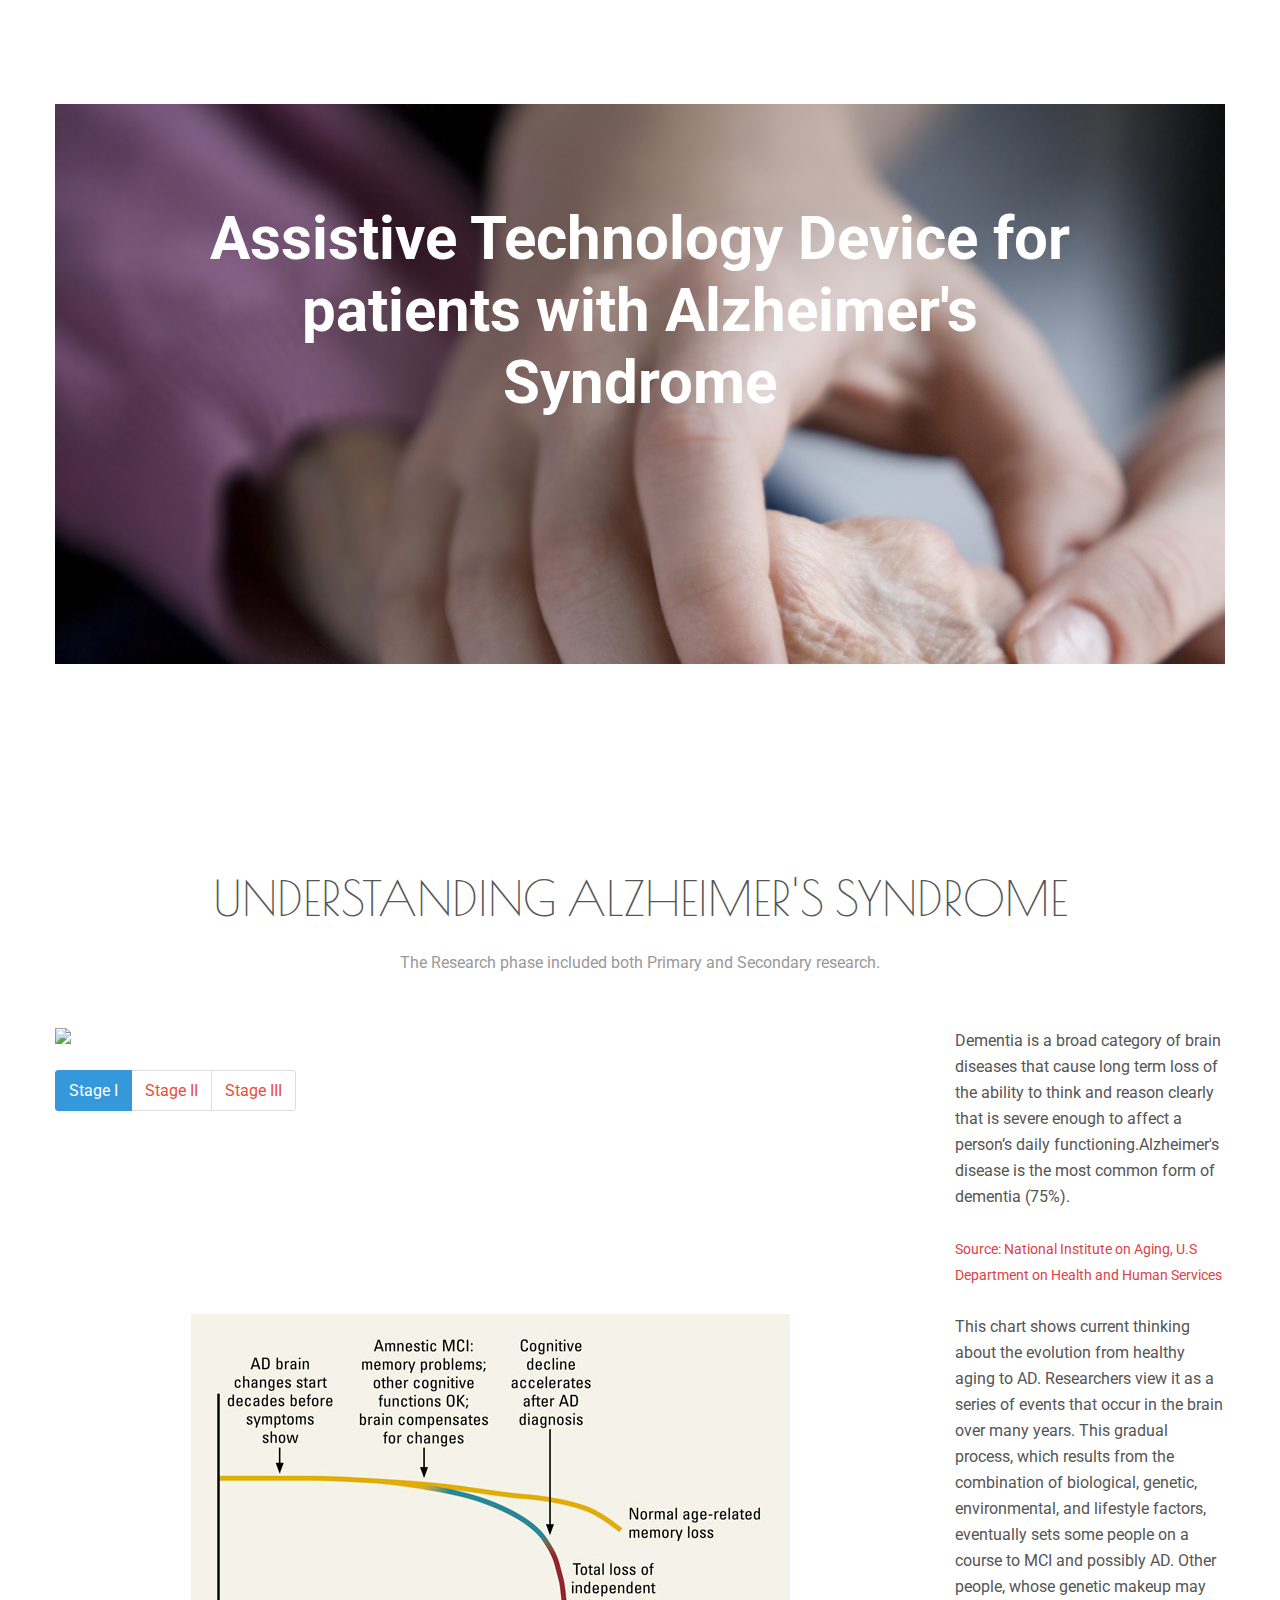
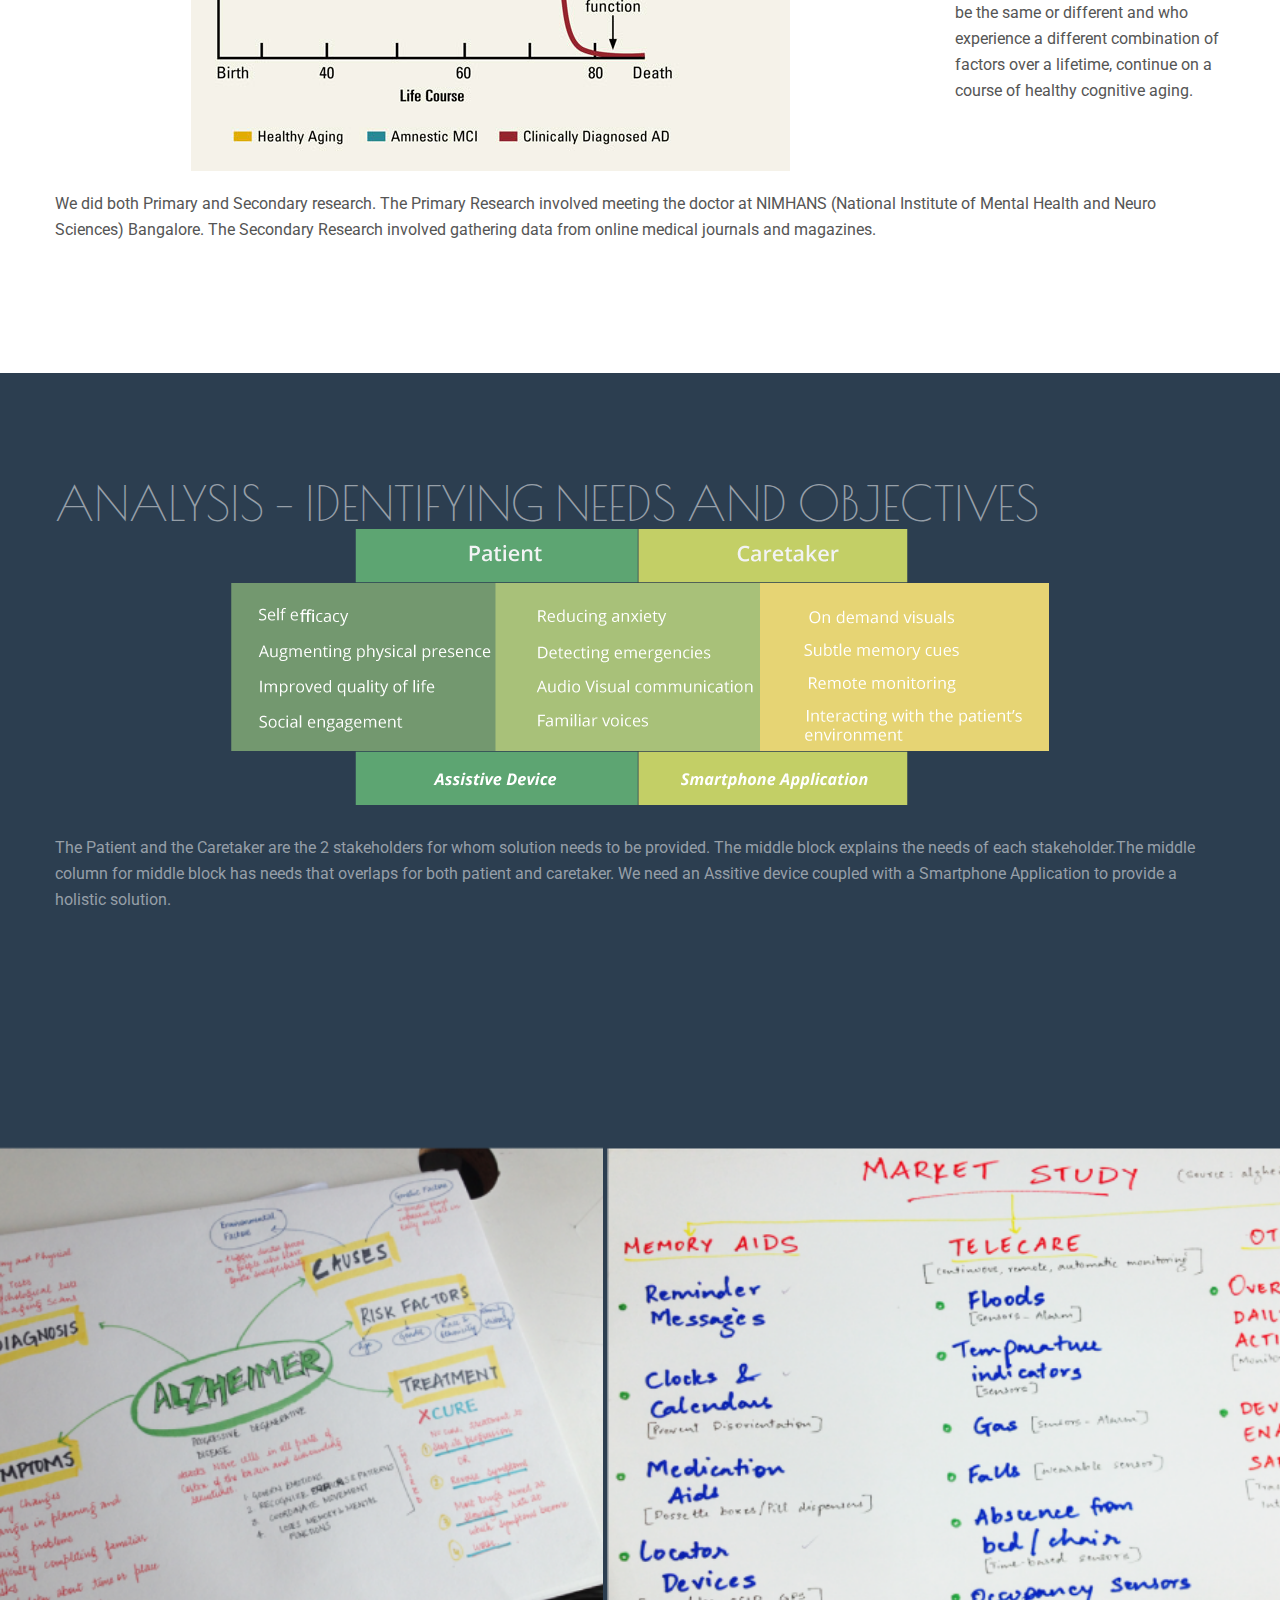
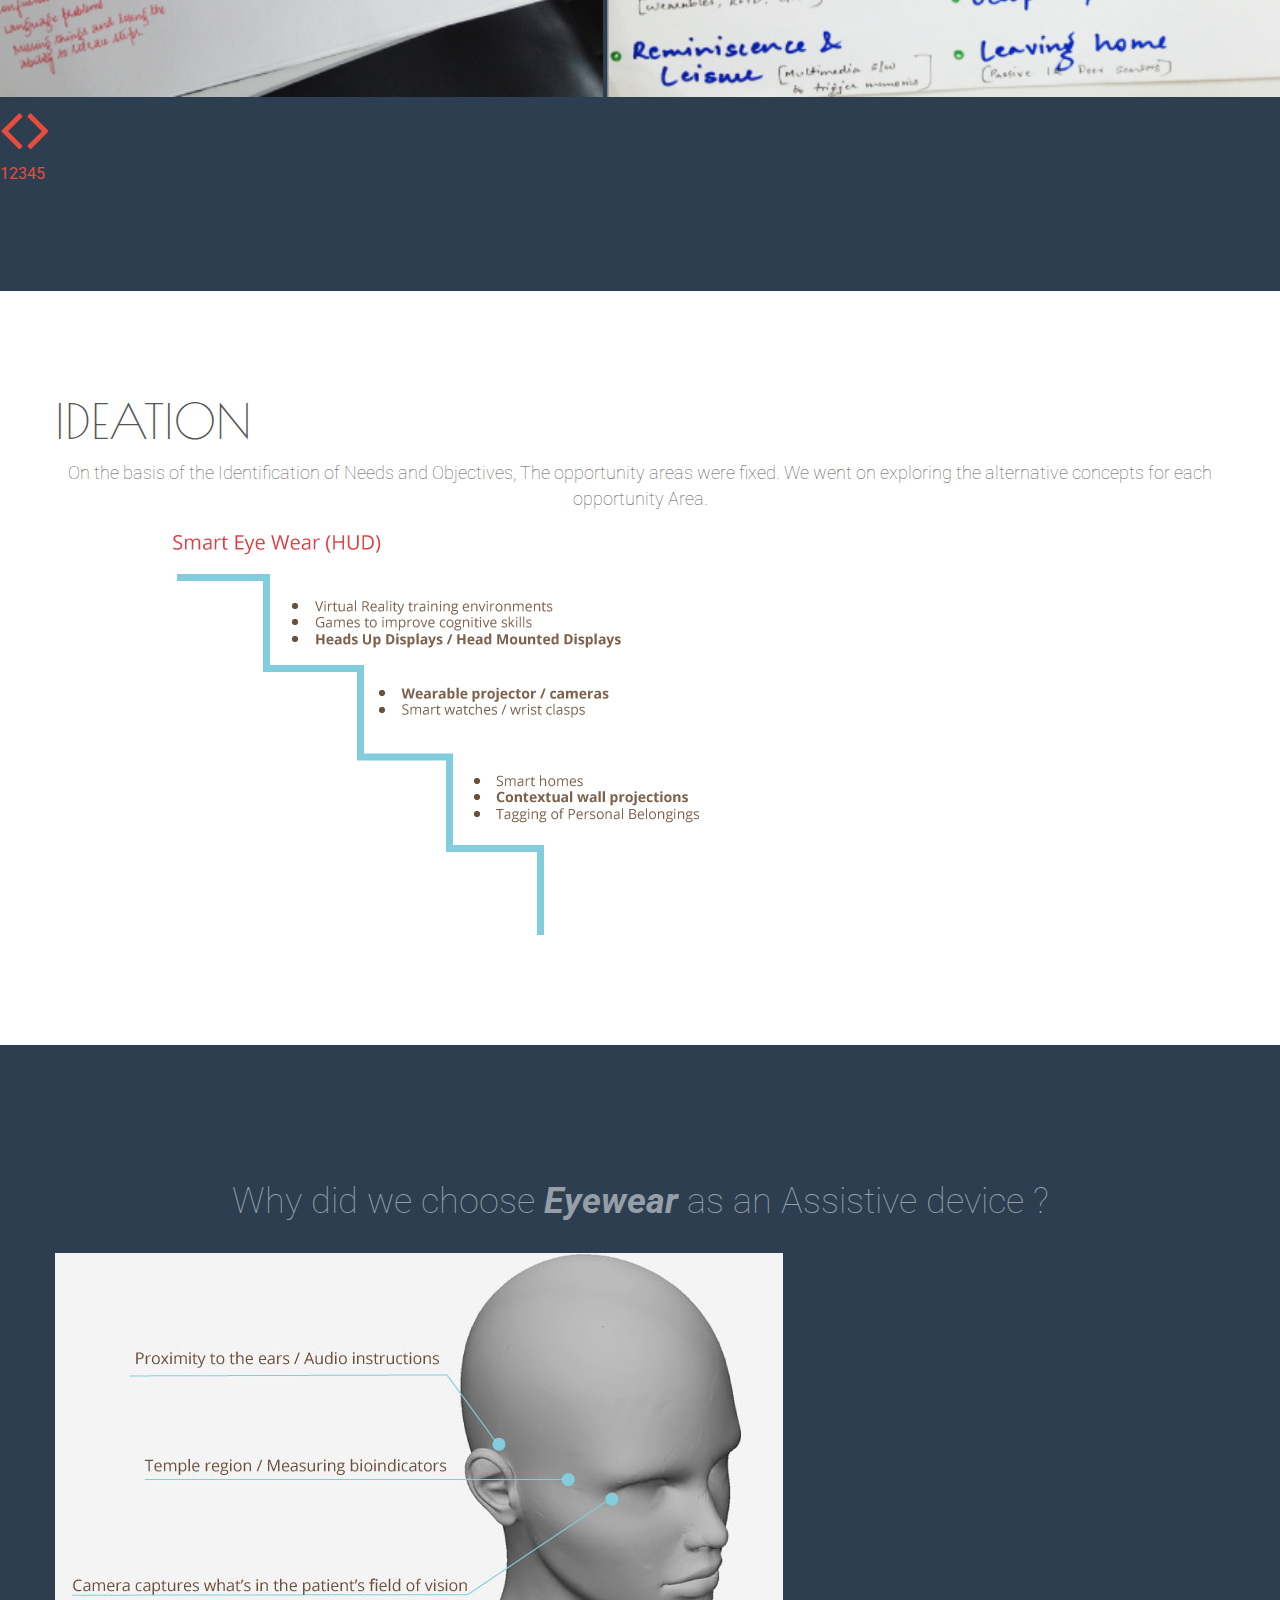
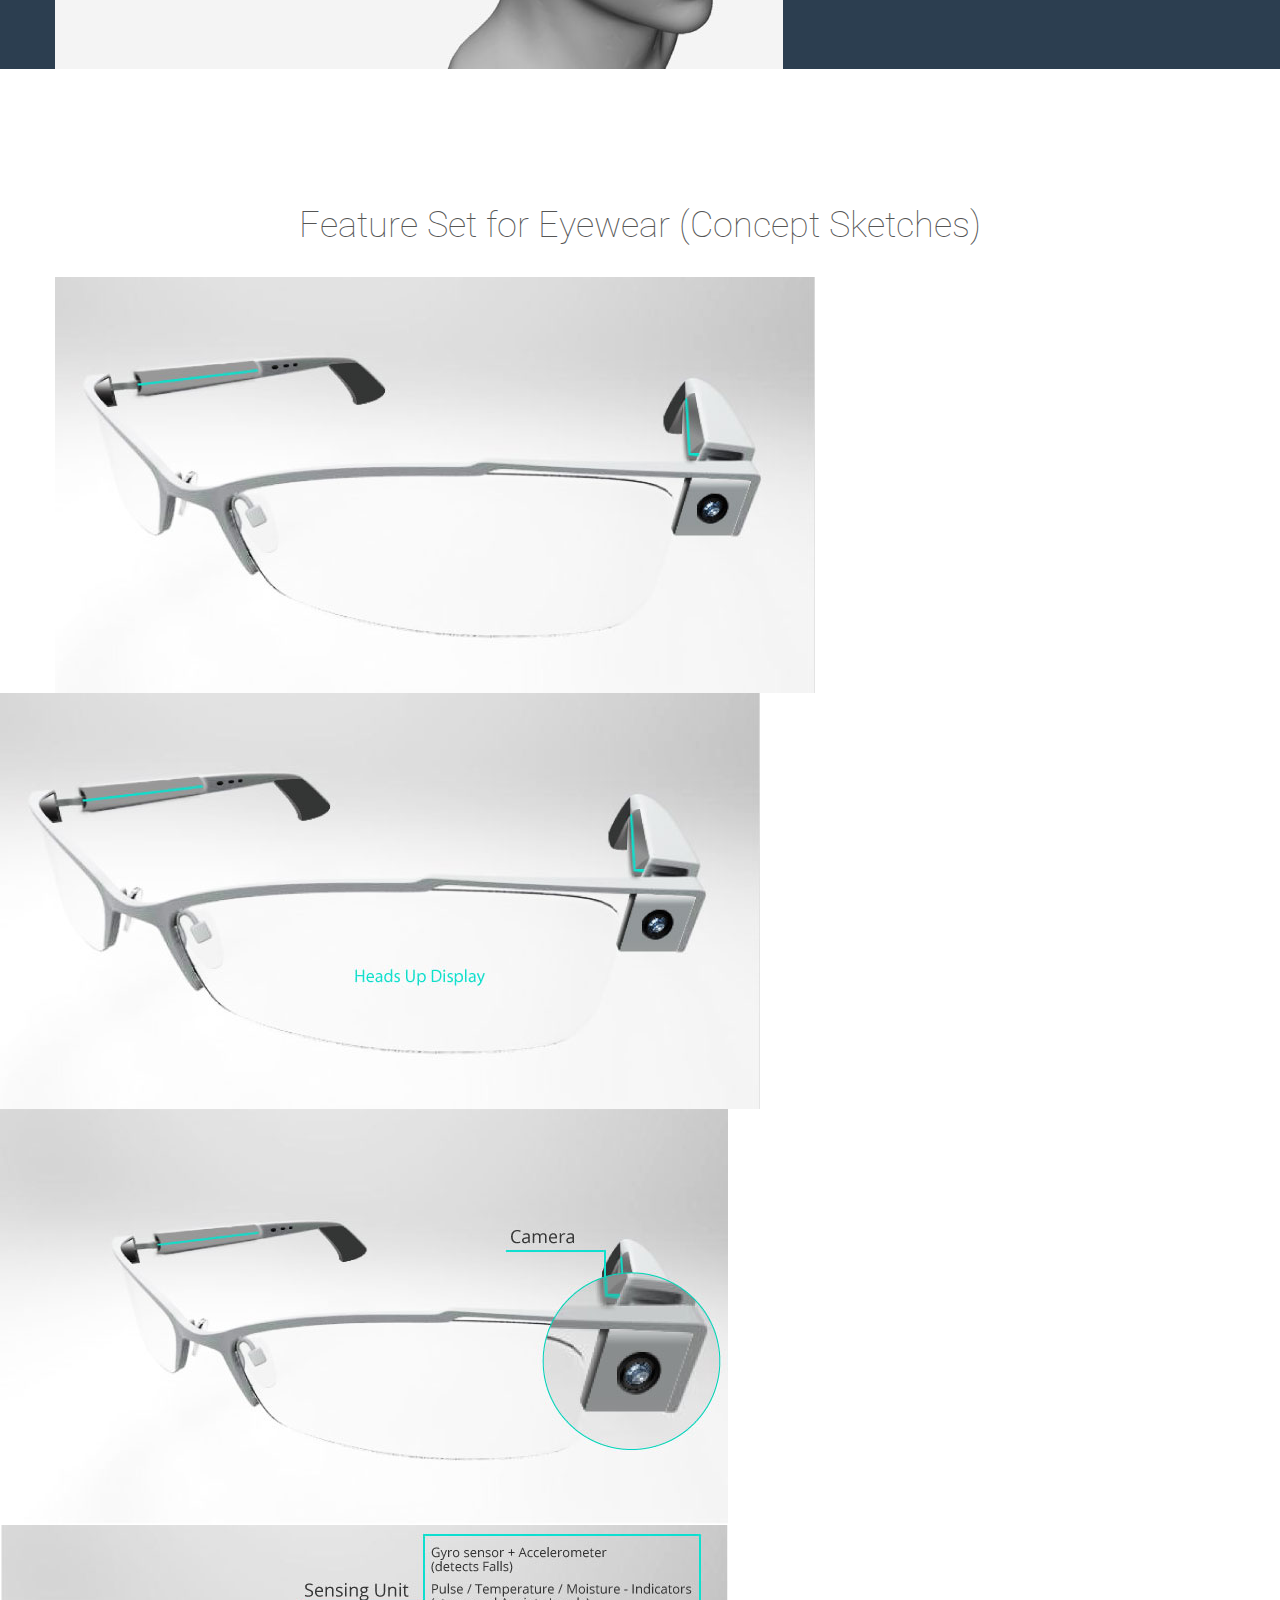
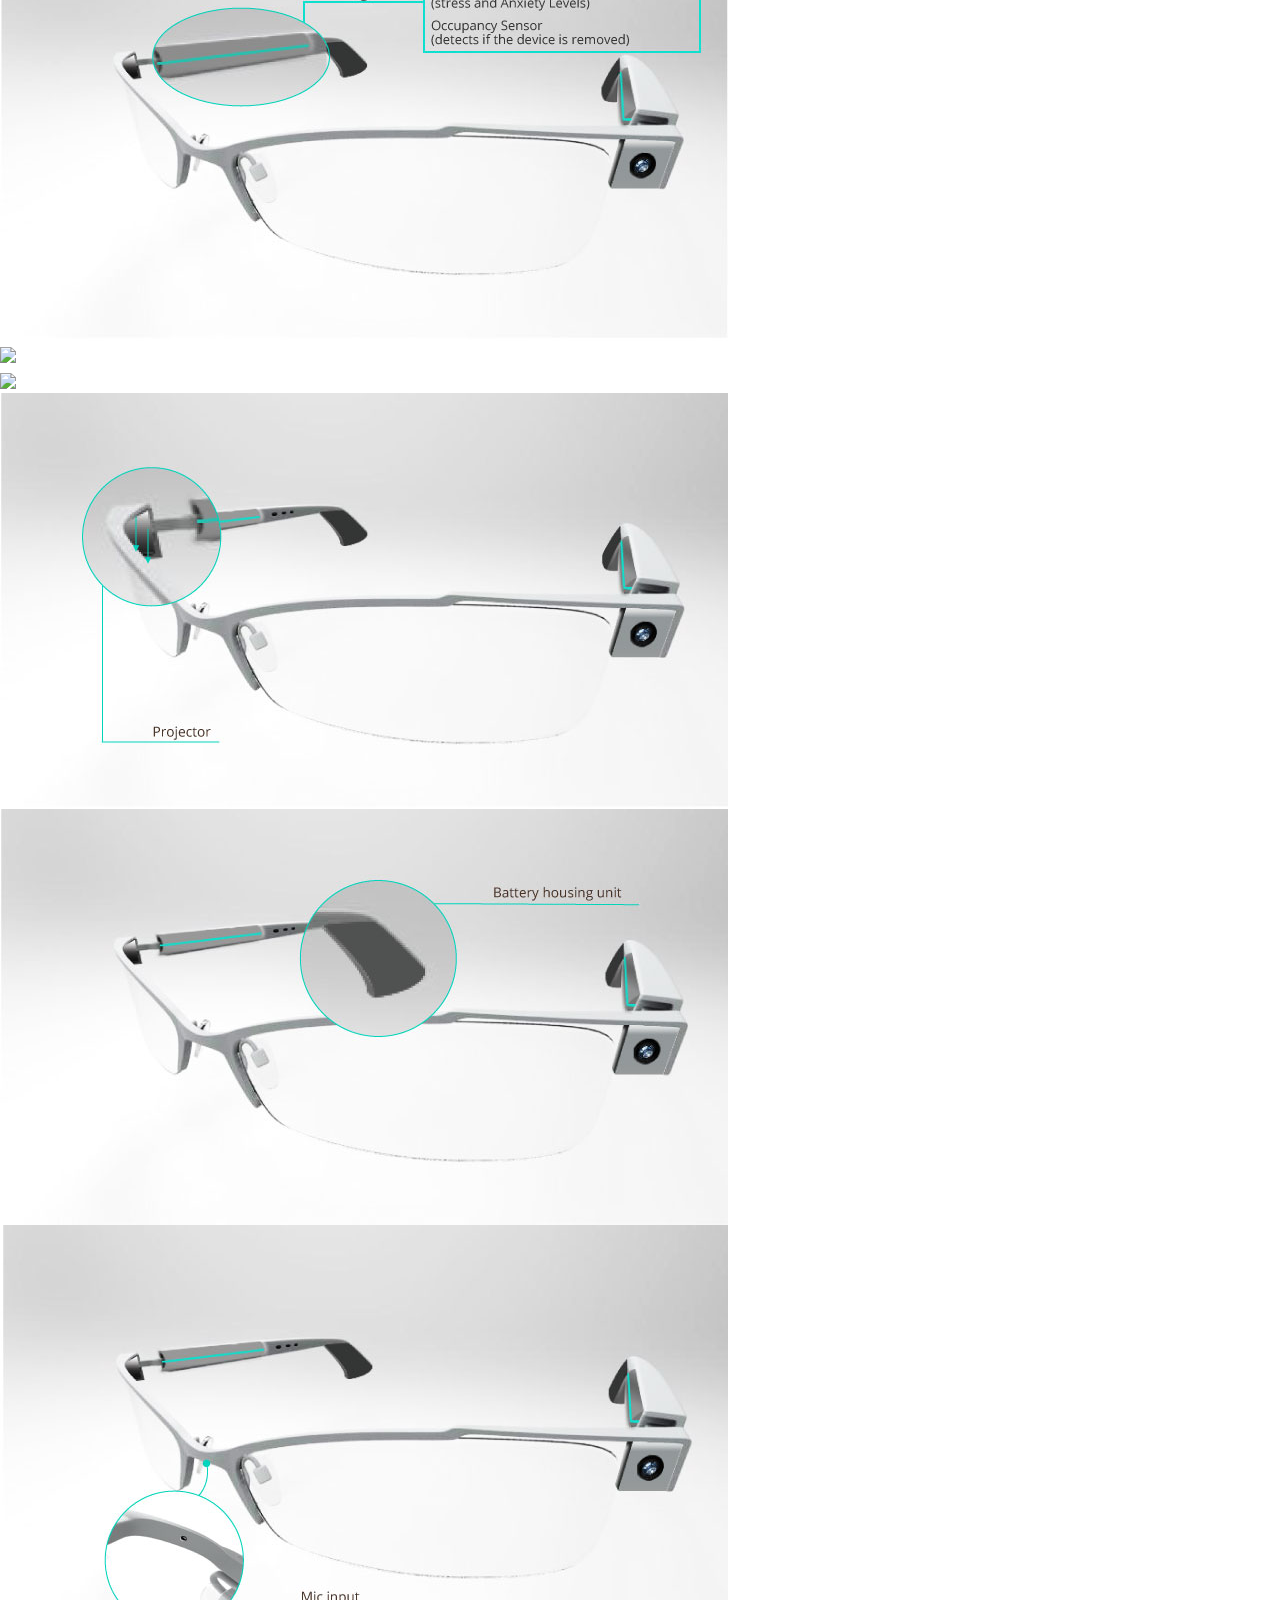
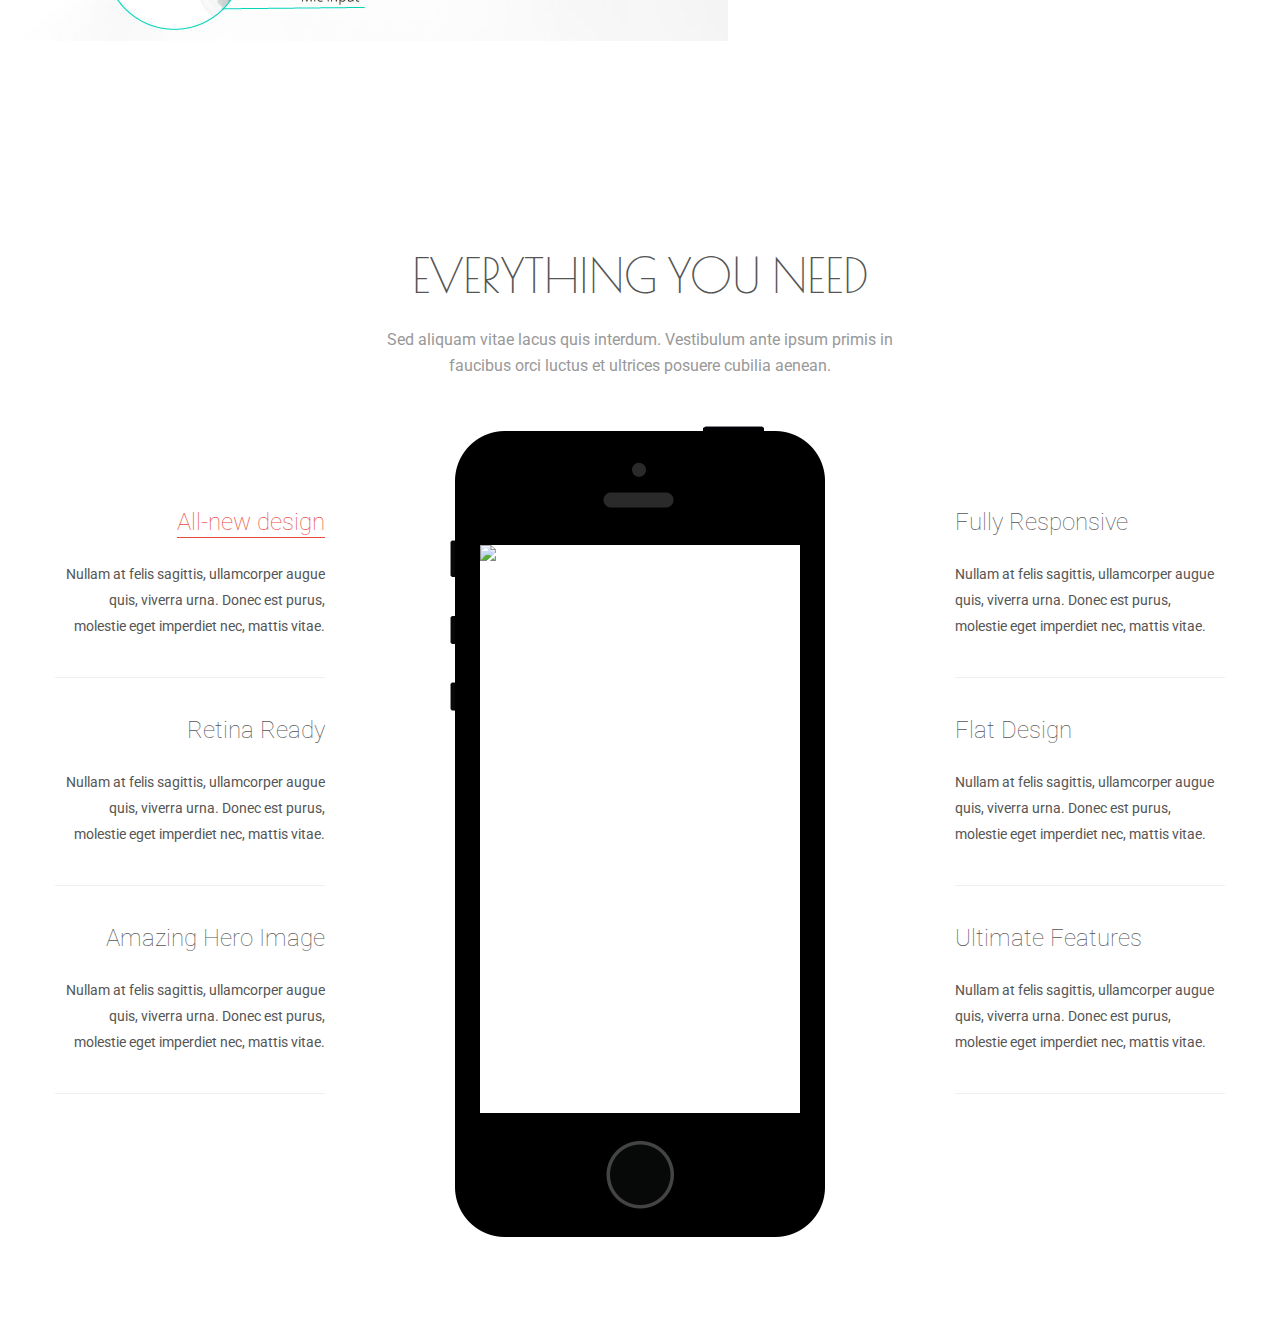
==== projects/alzheimers.html @ e1843a5b "new changes" ====
<!DOCTYPE html>
<html lang="en">
  <head>
    <meta charset="utf-8">
    <meta http-equiv="X-UA-Compatible" content="IE=edge">
    <meta name="viewport" content="width=device-width, initial-scale=1.0">
    <title>Shivani Goel's Portfolio</title>
    <link href="../assets/css/main.css" rel="stylesheet">
    <link href="../assets/css/customized.css" rel="stylesheet">
    <link href="../assets/css/component.css" rel="stylesheet">
    <link href="http://maxcdn.bootstrapcdn.com/font-awesome/4.2.0/css/font-awesome.min.css" rel="stylesheet">
  </head>

  <body>
    <header id="masthead" style="display: none" class="active-head">
          <nav class= "navbar">
            <div class="navbar-inner container">
              <a class="brand" href="/">
              <span>Shivani Goel</span>
               </a>  
               <a class= "navbar-toggle" href="/">Home</a>
                <ul>
                  <li>
                    <a href="/">About</a>
                  </li>
                  <li>
                    <a href="mailto:goelshivani1@gmail.com">Contact</a>
                  </li>
                  <li>
                    <a href=" ">Poems</a>
                  </li>
                 </ul>
              </div>
          </nav> 
    </header>
      <!-- Main Content -->
    <main class="site-main">
      <section class="section section-alzheimer">
        <div id="alz-container" class="container intro-effect-fadeout">
          <div class="codrops-top clearfix">
          </div>
          <header class="header">
            <div class="bg-img"><img src="../assets/img/alzheimers/care1.jpg" alt="Background Image"/></div>
            <div class="title">
              <h1>Assistive Technology Device for patients with Alzheimer's Syndrome</h1>
              <p class="subline">To create an Assistive Technology device for a patient with <i>Alzheimer's Syndrome</i>. The solution should also ease out the pressure
                  of the caretaker</p>
              <p>by <strong>Shivani Goel</strong> and <strong>Nikhil Chandrashekhar</strong> &#8212; Design Project at <strong>National Institute of Design</strong> from <strong>July-September, 2014</strong></p>
            </div>
          </header>
          <button class="trigger" data-info="The design process"><span><img src="../assets/img/down-arrow.png"/></span></button>
       </div>
      </section>

      <section class="section">
        <div id="alz-process" class="container">
          <header class="section-header">
            <h2 class="section-title">Understanding Alzheimer's Syndrome</h2>
            <div class="section-description">The Research phase included both Primary and Secondary
              research.</div>
          </header>
          <div class="row">
            <div class="col-lg-9">
              <div id="myCarousel" class="carousel slide">
          <!-- Carousel items -->
              <div class="carousel-inner">
                  <div class="active item">
                      <img src="../assets/img/alzheimers/Stages-01.jpg" />
                  </div>
                  <div class="item">
                      <img src="../assets/img/alzheimers/Stages-02.jpg" />
                  </div>
                  <div class="item">
                      <img src="../assets/img/alzheimers/Stages-03.jpg" />
                  </div>
              </div>
                            <!-- LINKED NAV -->
              <!-- Carousel nav -->
              </div>
              <ol class="carousel-linked-nav pagination">
                <li class="active"><a href="#1">Stage I</a></li>
                <li><a href="#2">Stage II</a></li>
                <li><a href="#3">Stage III</a></li>
              </ol>
            </div>
            <div class="col-lg-3">
              <p>Dementia  is a broad category of brain diseases that cause long term loss of the ability to think and reason clearly that is severe enough to affect a person’s daily functioning.Alzheimer's disease is the most common form of dementia (75%).</p>

              <p style="color: #dc4145;">  <small>Source: National Institute on Aging, U.S Department on Health and Human Services</small></p>
            </div>
          </div>

            <div class="row">
              <div class="col-lg-9" style="text-align:center">
                <img src="../assets/img/alzheimers/ageCurve.jpg"/>
              </div>
              <div class="col-lg-3">
                <p>This chart shows current thinking about the evolution from healthy aging to AD. Researchers view it as a series of events that occur in the brain over many years. This gradual process, which results from the combination of biological, genetic, environmental, and lifestyle factors, eventually sets some people on a course to MCI and possibly AD. Other people, whose genetic makeup may be the same or different and who experience a different combination of factors over a lifetime, continue on a course of healthy cognitive aging.</p>
              </div>
            </div> 
            <div class="row">
              <div class="col-lg-12">
                <p style="margin-top:20px;">We did both Primary and Secondary research. The Primary Research involved meeting the doctor at NIMHANS (National Institute of Mental Health and Neuro Sciences) Bangalore. The Secondary Research involved gathering data from online medical journals and magazines.</p>  
              </div> 
            </div>              
        </div>
      </section>

      <section class="section section-inverse">
        <div class="container">
            <div class="row">
              <div class="col-lg-12">
                 <h2 class="section-title">Analysis - Identifying Needs and Objectives</h2>
              </div>
          </div>

          <div class="row">
              <div class="colg-lg-12" style="text-align:center">
                  <img id="needs-objectives" src="../assets/img/alzheimers/objectives.png"/>
                </div>
          </div>
                  
            <div class="row">  
              <div class="col-lg-12">
                  <p style="margin-top:30px;">The Patient and the Caretaker are the 2 stakeholders for whom solution needs to be provided. The middle block explains the needs of each stakeholder.The middle column for middle block has needs that overlaps for both patient and caretaker. We need an Assitive device coupled with a Smartphone Application to provide a holistic solution.</p> 
              </div> 
          </div>
        </div>
      </section>

      <section class="section section-inverse" id="section-brainstorming">
              <div id="wrapper-brainstorming" class="carousel-wrapper">
                <div id="carousel-brainstorming" class="carousel-container">
                  <img src="../assets/img/alzheimers/br2.png"  height="550" />
                  <img src="../assets/img/alzheimers/br1.png"  height="550" />
                  <img src="../assets/img/alzheimers/br3.png"  height="550" />
                  <img src="../assets/img/alzheimers/br3.png"  height="550" />
                  <img src="../assets/img/alzheimers/br3.png"  height="550" />
                </div>
              <a href="#" id="prev-brainstorming" class="carousel-prev" title="Show previous"><i class="fa fa-angle-left fa-4x"></i> </a>
              <a href="#" id="next-brainstorming" class="carousel-next" title="Show next"> <i class="fa fa-angle-right fa-4x"></i></a>
              <div id="pager-brainstorming" class="carousel-pager"></div>
            </div>
      </section>
      <section class="section">
        <div class="container">
         <div class="row">
                <div class="col-lg-12">
                    <h2 class="section-title">Ideation</h2>
                </div>
         </div>
         <div class="row">
           <div class="col-lg-12">
              <h4 style="text-align:center;">On the basis of the Identification of Needs and Objectives, The opportunity areas were
                fixed. We went on exploring the alternative concepts for each opportunity Area.</h4>
           </div> 
          </div>
          <div class="row">
            <div class="col-lg-12">
              <img src="../assets/img/alzheimers/linethought.png"/>
            </div>
          </div>   
        </div>
      </section>      
      <section class="section section-inverse" style="padding-bottom:0">
        <div class="container">
          <div class="row">
            <div class="col-lg-12" style="font-style:normal;text-align:center;">
              <h3>Why did we choose <b><i>Eyewear</i></b> as an Assistive device ?</h3>
            </div>
          </div> 
          <div class="row">
            <div class="col-lg-12">
              <img src="../assets/img/alzheimers/yEyewear.jpg"/>
            </div>
          </div> 
        </div>
      </section>
      <section class="section">
        <div class="container">
          <div class="row">
            <div class="col-lg-12" style="font-style:normal;text-align:center;">
              <h3>Feature Set for Eyewear (Concept Sketches)</h3>
            </div>
          </div>

          <div class="row>
             <div class="col-lg-12">
              <img src="../assets/img/alzheimers/glass1.jpg"/>
             </div>
          </div>
          
          <div class="row>
            <div class="col-lg-12">
              <img src="../assets/img/alzheimers/headsup.jpg"/>
            </div>
          </div> 

          <div class="row>
            <div class="col-lg-12">
              <img src="../assets/img/alzheimers/camera.jpg"/>
            </div>
          </div> 

          <div class="row>
            <div class="col-lg-12">
              <img src="../assets/img/alzheimers/sensorUnit.jpg"/>
            </div>
          </div> 

          <div class="row>
            <div class="col-lg-12">
              <img src="../assets/img/alzheimers/callbutton.jpg"/>
            </div>
          </div>

          <div class="row>
            <div class="col-lg-12">
              <img src="../assets/img/alzheimers/audioinput.jpg"/>
            </div>
          </div> 

           <div class="row>
            <div class="col-lg-12">
              <img src="../assets/img/alzheimers/projector.jpg"/>
            </div>
          </div> 

           <div class="row>
            <div class="col-lg-12">
              <img src="../assets/img/alzheimers/battery.jpg"/>
            </div>
          </div>

          <div class="row">
            <div class="col-lg-12">
              <img src="../assets/img/alzheimers/mic.jpg"/>
            </div>
          </div> 
        </div>
      </section>

              <section class="section section-iphone-features">
          <div class="container">
            <header class="section-header">
              <h2 class="section-title">Everything you need</h2>
              <div class="section-description">Sed aliquam vitae lacus quis interdum. Vestibulum ante ipsum primis in faucibus orci luctus et ultrices posuere cubilia aenean.</div>
            </header>
            <div class="section-content">
              <div class="row">
                <div class="col-lg-3 col-md-4 hidden-sm hidden-xs text-right">
                  <div class="feature-block active" data-target="#iphone-carousel" data-slide-to="0">
                    <h3><span>All-new design</span></h3>
                    <p>Nullam at felis sagittis, ullamcorper augue quis, viverra urna. Donec est purus, molestie eget imperdiet nec, mattis vitae.</p>
                  </div>
                  <div class="feature-block" data-target="#iphone-carousel" data-slide-to="1">
                    <h3><span>Retina Ready</span></h3>
                    <p>Nullam at felis sagittis, ullamcorper augue quis, viverra urna. Donec est purus, molestie eget imperdiet nec, mattis vitae.</p>
                  </div>
                  <div class="feature-block" data-target="#iphone-carousel" data-slide-to="2">
                    <h3><span>Amazing Hero Image</span></h3>
                    <p>Nullam at felis sagittis, ullamcorper augue quis, viverra urna. Donec est purus, molestie eget imperdiet nec, mattis vitae.</p>
                  </div>
                </div>

                <div class="col-lg-6 col-md-4 text-center">
                  <div id="iphone-carousel" class="carousel slide iphone-carousel" data-ride="carousel">
                    <div class="carousel-inner">
                      <div class="item active"><img src="http://placehold.it/320x568/"></div>
                      <div class="item"><img src="http://placehold.it/320x568/"></div>
                      <div class="item"><img src="http://placehold.it/320x568/"></div>
                      <div class="item"><img src="http://placehold.it/320x568/"></div>
                      <div class="item"><img src="http://placehold.it/320x568/"></div>
                      <div class="item"><img src="http://placehold.it/320x568/"></div>
                    </div>
                  </div>
                </div>

                <div class="col-lg-3 col-md-4 hidden-sm hidden-xs text-left">
                  <div class="feature-block" data-target="#iphone-carousel" data-slide-to="3">
                    <h3><span>Fully Responsive</span></h3>
                    <p>Nullam at felis sagittis, ullamcorper augue quis, viverra urna. Donec est purus, molestie eget imperdiet nec, mattis vitae.</p>
                  </div>
                  <div class="feature-block" data-target="#iphone-carousel" data-slide-to="4">
                    <h3><span>Flat Design</span></h3>
                    <p>Nullam at felis sagittis, ullamcorper augue quis, viverra urna. Donec est purus, molestie eget imperdiet nec, mattis vitae.</p>
                  </div>
                  <div class="feature-block" data-target="#iphone-carousel" data-slide-to="5">
                    <h3><span>Ultimate Features</span></h3>
                    <p>Nullam at felis sagittis, ullamcorper augue quis, viverra urna. Donec est purus, molestie eget imperdiet nec, mattis vitae.</p>
                  </div>
                </div>
              </div>
            </div>
          </div>
        </section>
    </main>
      
    <script type="text/javascript" src="../assets/js/jquery-1.11.1.min.js"></script>
    <script type="text/javascript" src="../assets/js/bootstrap-3.1.1.min.js"></script>
    <script type="text/javascript" src="../assets/js/jquery.isotope.min.js?v=1.5.26"></script>
    <script type="text/javascript" src="../assets/js/jquery.singlePageNav.min.js"></script>
    <script type="text/javascript" src="../assets/js/carousel.js"></script>
    <script type="text/javascript" src="../assets/js/jquery.carouFredSel-6.0.4-packed.js"></script>
    <script type="text/javascript" src="../assets/js/classie.js"></script>
    <script type="text/javascript" src="../assets/js/main.js"></script>
  </body>
</html>
---- assets/css/main.css ----
@import url(http://fonts.googleapis.com/css?family=Roboto:100,300,700|Poiret+One);@font-face{font-family:FontAwesome;src:url(../fonts/fontawesome-webfont.eot?v=4.1.0);src:url(../fonts/fontawesome-webfont.eot?#iefix&v=4.1.0) format('embedded-opentype'),url(../fonts/fontawesome-webfont.woff?v=4.1.0) format('woff'),url(../fonts/fontawesome-webfont.ttf?v=4.1.0) format('truetype'),url(../fonts/fontawesome-webfont.svg?v=4.1.0#fontawesomeregular) format('svg');font-weight:400;font-style:normal}.fa{display:inline-block;font-family:FontAwesome;font-weight:400;line-height:1;-webkit-font-smoothing:antialiased;-moz-osx-font-smoothing:grayscale}.fa-lg{font-size:1.33333333em;line-height:.75em;vertical-align:-15%}.fa-2x{font-size:2em}.fa-3x{font-size:3em}.fa-4x{font-size:4em}.fa-5x{font-size:5em}.fa-fw{width:1.28571429em;text-align:center}.fa-ul{padding-left:0;margin-left:2.14285714em;list-style-type:none}.fa-ul>li{position:relative}.fa-li{position:absolute;left:-2.14285714em;width:2.14285714em;top:.14285714em;text-align:center}.fa-li.fa-lg{left:-1.85714286em}.fa-border{padding:.2em .25em .15em;border:solid .08em #eee;border-radius:.1em}.pull-right{float:right}.pull-left{float:left}.fa.pull-left{margin-right:.3em}.fa.pull-right{margin-left:.3em}.fa-spin{-webkit-animation:spin 2s infinite linear;-moz-animation:spin 2s infinite linear;-o-animation:spin 2s infinite linear;animation:spin 2s infinite linear}@-moz-keyframes spin{0%{-moz-transform:rotate(0deg)}100%{-moz-transform:rotate(359deg)}}@-webkit-keyframes spin{0%{-webkit-transform:rotate(0deg)}100%{-webkit-transform:rotate(359deg)}}@-o-keyframes spin{0%{-o-transform:rotate(0deg)}100%{-o-transform:rotate(359deg)}}@keyframes spin{0%{-webkit-transform:rotate(0deg);transform:rotate(0deg)}100%{-webkit-transform:rotate(359deg);transform:rotate(359deg)}}.fa-rotate-90{filter:progid:DXImageTransform.Microsoft.BasicImage(rotation=1);-webkit-transform:rotate(90deg);-moz-transform:rotate(90deg);-ms-transform:rotate(90deg);-o-transform:rotate(90deg);transform:rotate(90deg)}.fa-rotate-180{filter:progid:DXImageTransform.Microsoft.BasicImage(rotation=2);-webkit-transform:rotate(180deg);-moz-transform:rotate(180deg);-ms-transform:rotate(180deg);-o-transform:rotate(180deg);transform:rotate(180deg)}.fa-rotate-270{filter:progid:DXImageTransform.Microsoft.BasicImage(rotation=3);-webkit-transform:rotate(270deg);-moz-transform:rotate(270deg);-ms-transform:rotate(270deg);-o-transform:rotate(270deg);transform:rotate(270deg)}.fa-flip-horizontal{filter:progid:DXImageTransform.Microsoft.BasicImage(rotation=0, mirror=1);-webkit-transform:scale(-1,1);-moz-transform:scale(-1,1);-ms-transform:scale(-1,1);-o-transform:scale(-1,1);transform:scale(-1,1)}.fa-flip-vertical{filter:progid:DXImageTransform.Microsoft.BasicImage(rotation=2, mirror=1);-webkit-transform:scale(1,-1);-moz-transform:scale(1,-1);-ms-transform:scale(1,-1);-o-transform:scale(1,-1);transform:scale(1,-1)}.fa-stack{position:relative;display:inline-block;width:2em;height:2em;line-height:2em;vertical-align:middle}.fa-stack-1x,.fa-stack-2x{position:absolute;left:0;width:100%;text-align:center}.fa-stack-1x{line-height:inherit}.fa-stack-2x{font-size:2em}.fa-inverse{color:#fff}.fa-glass:before{content:"\f000"}.fa-music:before{content:"\f001"}.fa-search:before{content:"\f002"}.fa-envelope-o:before{content:"\f003"}.fa-heart:before{content:"\f004"}.fa-star:before{content:"\f005"}.fa-star-o:before{content:"\f006"}.fa-user:before{content:"\f007"}.fa-film:before{content:"\f008"}.fa-th-large:before{content:"\f009"}.fa-th:before{content:"\f00a"}.fa-th-list:before{content:"\f00b"}.fa-check:before{content:"\f00c"}.fa-times:before{content:"\f00d"}.fa-search-plus:before{content:"\f00e"}.fa-search-minus:before{content:"\f010"}.fa-power-off:before{content:"\f011"}.fa-signal:before{content:"\f012"}.fa-gear:before,.fa-cog:before{content:"\f013"}.fa-trash-o:before{content:"\f014"}.fa-home:before{content:"\f015"}.fa-file-o:before{content:"\f016"}.fa-clock-o:before{content:"\f017"}.fa-road:before{content:"\f018"}.fa-download:before{content:"\f019"}.fa-arrow-circle-o-down:before{content:"\f01a"}.fa-arrow-circle-o-up:before{content:"\f01b"}.fa-inbox:before{content:"\f01c"}.fa-play-circle-o:before{content:"\f01d"}.fa-rotate-right:before,.fa-repeat:before{content:"\f01e"}.fa-refresh:before{content:"\f021"}.fa-list-alt:before{content:"\f022"}.fa-lock:before{content:"\f023"}.fa-flag:before{content:"\f024"}.fa-headphones:before{content:"\f025"}.fa-volume-off:before{content:"\f026"}.fa-volume-down:before{content:"\f027"}.fa-volume-up:before{content:"\f028"}.fa-qrcode:before{content:"\f029"}.fa-barcode:before{content:"\f02a"}.fa-tag:before{content:"\f02b"}.fa-tags:before{content:"\f02c"}.fa-book:before{content:"\f02d"}.fa-bookmark:before{content:"\f02e"}.fa-print:before{content:"\f02f"}.fa-camera:before{content:"\f030"}.fa-font:before{content:"\f031"}.fa-bold:before{content:"\f032"}.fa-italic:before{content:"\f033"}.fa-text-height:before{content:"\f034"}.fa-text-width:before{content:"\f035"}.fa-align-left:before{content:"\f036"}.fa-align-center:before{content:"\f037"}.fa-align-right:before{content:"\f038"}.fa-align-justify:before{content:"\f039"}.fa-list:before{content:"\f03a"}.fa-dedent:before,.fa-outdent:before{content:"\f03b"}.fa-indent:before{content:"\f03c"}.fa-video-camera:before{content:"\f03d"}.fa-photo:before,.fa-image:before,.fa-picture-o:before{content:"\f03e"}.fa-pencil:before{content:"\f040"}.fa-map-marker:before{content:"\f041"}.fa-adjust:before{content:"\f042"}.fa-tint:before{content:"\f043"}.fa-edit:before,.fa-pencil-square-o:before{content:"\f044"}.fa-share-square-o:before{content:"\f045"}.fa-check-square-o:before{content:"\f046"}.fa-arrows:before{content:"\f047"}.fa-step-backward:before{content:"\f048"}.fa-fast-backward:before{content:"\f049"}.fa-backward:before{content:"\f04a"}.fa-play:before{content:"\f04b"}.fa-pause:before{content:"\f04c"}.fa-stop:before{content:"\f04d"}.fa-forward:before{content:"\f04e"}.fa-fast-forward:before{content:"\f050"}.fa-step-forward:before{content:"\f051"}.fa-eject:before{content:"\f052"}.fa-chevron-left:before{content:"\f053"}.fa-chevron-right:before{content:"\f054"}.fa-plus-circle:before{content:"\f055"}.fa-minus-circle:before{content:"\f056"}.fa-times-circle:before{content:"\f057"}.fa-check-circle:before{content:"\f058"}.fa-question-circle:before{content:"\f059"}.fa-info-circle:before{content:"\f05a"}.fa-crosshairs:before{content:"\f05b"}.fa-times-circle-o:before{content:"\f05c"}.fa-check-circle-o:before{content:"\f05d"}.fa-ban:before{content:"\f05e"}.fa-arrow-left:before{content:"\f060"}.fa-arrow-right:before{content:"\f061"}.fa-arrow-up:before{content:"\f062"}.fa-arrow-down:before{content:"\f063"}.fa-mail-forward:before,.fa-share:before{content:"\f064"}.fa-expand:before{content:"\f065"}.fa-compress:before{content:"\f066"}.fa-plus:before{content:"\f067"}.fa-minus:before{content:"\f068"}.fa-asterisk:before{content:"\f069"}.fa-exclamation-circle:before{content:"\f06a"}.fa-gift:before{content:"\f06b"}.fa-leaf:before{content:"\f06c"}.fa-fire:before{content:"\f06d"}.fa-eye:before{content:"\f06e"}.fa-eye-slash:before{content:"\f070"}.fa-warning:before,.fa-exclamation-triangle:before{content:"\f071"}.fa-plane:before{content:"\f072"}.fa-calendar:before{content:"\f073"}.fa-random:before{content:"\f074"}.fa-comment:before{content:"\f075"}.fa-magnet:before{content:"\f076"}.fa-chevron-up:before{content:"\f077"}.fa-chevron-down:before{content:"\f078"}.fa-retweet:before{content:"\f079"}.fa-shopping-cart:before{content:"\f07a"}.fa-folder:before{content:"\f07b"}.fa-folder-open:before{content:"\f07c"}.fa-arrows-v:before{content:"\f07d"}.fa-arrows-h:before{content:"\f07e"}.fa-bar-chart-o:before{content:"\f080"}.fa-twitter-square:before{content:"\f081"}.fa-facebook-square:before{content:"\f082"}.fa-camera-retro:before{content:"\f083"}.fa-key:before{content:"\f084"}.fa-gears:before,.fa-cogs:before{content:"\f085"}.fa-comments:before{content:"\f086"}.fa-thumbs-o-up:before{content:"\f087"}.fa-thumbs-o-down:before{content:"\f088"}.fa-star-half:before{content:"\f089"}.fa-heart-o:before{content:"\f08a"}.fa-sign-out:before{content:"\f08b"}.fa-linkedin-square:before{content:"\f08c"}.fa-thumb-tack:before{content:"\f08d"}.fa-external-link:before{content:"\f08e"}.fa-sign-in:before{content:"\f090"}.fa-trophy:before{content:"\f091"}.fa-github-square:before{content:"\f092"}.fa-upload:before{content:"\f093"}.fa-lemon-o:before{content:"\f094"}.fa-phone:before{content:"\f095"}.fa-square-o:before{content:"\f096"}.fa-bookmark-o:before{content:"\f097"}.fa-phone-square:before{content:"\f098"}.fa-twitter:before{content:"\f099"}.fa-facebook:before{content:"\f09a"}.fa-github:before{content:"\f09b"}.fa-unlock:before{content:"\f09c"}.fa-credit-card:before{content:"\f09d"}.fa-rss:before{content:"\f09e"}.fa-hdd-o:before{content:"\f0a0"}.fa-bullhorn:before{content:"\f0a1"}.fa-bell:before{content:"\f0f3"}.fa-certificate:before{content:"\f0a3"}.fa-hand-o-right:before{content:"\f0a4"}.fa-hand-o-left:before{content:"\f0a5"}.fa-hand-o-up:before{content:"\f0a6"}.fa-hand-o-down:before{content:"\f0a7"}.fa-arrow-circle-left:before{content:"\f0a8"}.fa-arrow-circle-right:before{content:"\f0a9"}.fa-arrow-circle-up:before{content:"\f0aa"}.fa-arrow-circle-down:before{content:"\f0ab"}.fa-globe:before{content:"\f0ac"}.fa-wrench:before{content:"\f0ad"}.fa-tasks:before{content:"\f0ae"}.fa-filter:before{content:"\f0b0"}.fa-briefcase:before{content:"\f0b1"}.fa-arrows-alt:before{content:"\f0b2"}.fa-group:before,.fa-users:before{content:"\f0c0"}.fa-chain:before,.fa-link:before{content:"\f0c1"}.fa-cloud:before{content:"\f0c2"}.fa-flask:before{content:"\f0c3"}.fa-cut:before,.fa-scissors:before{content:"\f0c4"}.fa-copy:before,.fa-files-o:before{content:"\f0c5"}.fa-paperclip:before{content:"\f0c6"}.fa-save:before,.fa-floppy-o:before{content:"\f0c7"}.fa-square:before{content:"\f0c8"}.fa-navicon:before,.fa-reorder:before,.fa-bars:before{content:"\f0c9"}.fa-list-ul:before{content:"\f0ca"}.fa-list-ol:before{content:"\f0cb"}.fa-strikethrough:before{content:"\f0cc"}.fa-underline:before{content:"\f0cd"}.fa-table:before{content:"\f0ce"}.fa-magic:before{content:"\f0d0"}.fa-truck:before{content:"\f0d1"}.fa-pinterest:before{content:"\f0d2"}.fa-pinterest-square:before{content:"\f0d3"}.fa-google-plus-square:before{content:"\f0d4"}.fa-google-plus:before{content:"\f0d5"}.fa-money:before{content:"\f0d6"}.fa-caret-down:before{content:"\f0d7"}.fa-caret-up:before{content:"\f0d8"}.fa-caret-left:before{content:"\f0d9"}.fa-caret-right:before{content:"\f0da"}.fa-columns:before{content:"\f0db"}.fa-unsorted:before,.fa-sort:before{content:"\f0dc"}.fa-sort-down:before,.fa-sort-desc:before{content:"\f0dd"}.fa-sort-up:before,.fa-sort-asc:before{content:"\f0de"}.fa-envelope:before{content:"\f0e0"}.fa-linkedin:before{content:"\f0e1"}.fa-rotate-left:before,.fa-undo:before{content:"\f0e2"}.fa-legal:before,.fa-gavel:before{content:"\f0e3"}.fa-dashboard:before,.fa-tachometer:before{content:"\f0e4"}.fa-comment-o:before{content:"\f0e5"}.fa-comments-o:before{content:"\f0e6"}.fa-flash:before,.fa-bolt:before{content:"\f0e7"}.fa-sitemap:before{content:"\f0e8"}.fa-umbrella:before{content:"\f0e9"}.fa-paste:before,.fa-clipboard:before{content:"\f0ea"}.fa-lightbulb-o:before{content:"\f0eb"}.fa-exchange:before{content:"\f0ec"}.fa-cloud-download:before{content:"\f0ed"}.fa-cloud-upload:before{content:"\f0ee"}.fa-user-md:before{content:"\f0f0"}.fa-stethoscope:before{content:"\f0f1"}.fa-suitcase:before{content:"\f0f2"}.fa-bell-o:before{content:"\f0a2"}.fa-coffee:before{content:"\f0f4"}.fa-cutlery:before{content:"\f0f5"}.fa-file-text-o:before{content:"\f0f6"}.fa-building-o:before{content:"\f0f7"}.fa-hospital-o:before{content:"\f0f8"}.fa-ambulance:before{content:"\f0f9"}.fa-medkit:before{content:"\f0fa"}.fa-fighter-jet:before{content:"\f0fb"}.fa-beer:before{content:"\f0fc"}.fa-h-square:before{content:"\f0fd"}.fa-plus-square:before{content:"\f0fe"}.fa-angle-double-left:before{content:"\f100"}.fa-angle-double-right:before{content:"\f101"}.fa-angle-double-up:before{content:"\f102"}.fa-angle-double-down:before{content:"\f103"}.fa-angle-left:before{content:"\f104"}.fa-angle-right:before{content:"\f105"}.fa-angle-up:before{content:"\f106"}.fa-angle-down:before{content:"\f107"}.fa-desktop:before{content:"\f108"}.fa-laptop:before{content:"\f109"}.fa-tablet:before{content:"\f10a"}.fa-mobile-phone:before,.fa-mobile:before{content:"\f10b"}.fa-circle-o:before{content:"\f10c"}.fa-quote-left:before{content:"\f10d"}.fa-quote-right:before{content:"\f10e"}.fa-spinner:before{content:"\f110"}.fa-circle:before{content:"\f111"}.fa-mail-reply:before,.fa-reply:before{content:"\f112"}.fa-github-alt:before{content:"\f113"}.fa-folder-o:before{content:"\f114"}.fa-folder-open-o:before{content:"\f115"}.fa-smile-o:before{content:"\f118"}.fa-frown-o:before{content:"\f119"}.fa-meh-o:before{content:"\f11a"}.fa-gamepad:before{content:"\f11b"}.fa-keyboard-o:before{content:"\f11c"}.fa-flag-o:before{content:"\f11d"}.fa-flag-checkered:before{content:"\f11e"}.fa-terminal:before{content:"\f120"}.fa-code:before{content:"\f121"}.fa-mail-reply-all:before,.fa-reply-all:before{content:"\f122"}.fa-star-half-empty:before,.fa-star-half-full:before,.fa-star-half-o:before{content:"\f123"}.fa-location-arrow:before{content:"\f124"}.fa-crop:before{content:"\f125"}.fa-code-fork:before{content:"\f126"}.fa-unlink:before,.fa-chain-broken:before{content:"\f127"}.fa-question:before{content:"\f128"}.fa-info:before{content:"\f129"}.fa-exclamation:before{content:"\f12a"}.fa-superscript:before{content:"\f12b"}.fa-subscript:before{content:"\f12c"}.fa-eraser:before{content:"\f12d"}.fa-puzzle-piece:before{content:"\f12e"}.fa-microphone:before{content:"\f130"}.fa-microphone-slash:before{content:"\f131"}.fa-shield:before{content:"\f132"}.fa-calendar-o:before{content:"\f133"}.fa-fire-extinguisher:before{content:"\f134"}.fa-rocket:before{content:"\f135"}.fa-maxcdn:before{content:"\f136"}.fa-chevron-circle-left:before{content:"\f137"}.fa-chevron-circle-right:before{content:"\f138"}.fa-chevron-circle-up:before{content:"\f139"}.fa-chevron-circle-down:before{content:"\f13a"}.fa-html5:before{content:"\f13b"}.fa-css3:before{content:"\f13c"}.fa-anchor:before{content:"\f13d"}.fa-unlock-alt:before{content:"\f13e"}.fa-bullseye:before{content:"\f140"}.fa-ellipsis-h:before{content:"\f141"}.fa-ellipsis-v:before{content:"\f142"}.fa-rss-square:before{content:"\f143"}.fa-play-circle:before{content:"\f144"}.fa-ticket:before{content:"\f145"}.fa-minus-square:before{content:"\f146"}.fa-minus-square-o:before{content:"\f147"}.fa-level-up:before{content:"\f148"}.fa-level-down:before{content:"\f149"}.fa-check-square:before{content:"\f14a"}.fa-pencil-square:before{content:"\f14b"}.fa-external-link-square:before{content:"\f14c"}.fa-share-square:before{content:"\f14d"}.fa-compass:before{content:"\f14e"}.fa-toggle-down:before,.fa-caret-square-o-down:before{content:"\f150"}.fa-toggle-up:before,.fa-caret-square-o-up:before{content:"\f151"}.fa-toggle-right:before,.fa-caret-square-o-right:before{content:"\f152"}.fa-euro:before,.fa-eur:before{content:"\f153"}.fa-gbp:before{content:"\f154"}.fa-dollar:before,.fa-usd:before{content:"\f155"}.fa-rupee:before,.fa-inr:before{content:"\f156"}.fa-cny:before,.fa-rmb:before,.fa-yen:before,.fa-jpy:before{content:"\f157"}.fa-ruble:before,.fa-rouble:before,.fa-rub:before{content:"\f158"}.fa-won:before,.fa-krw:before{content:"\f159"}.fa-bitcoin:before,.fa-btc:before{content:"\f15a"}.fa-file:before{content:"\f15b"}.fa-file-text:before{content:"\f15c"}.fa-sort-alpha-asc:before{content:"\f15d"}.fa-sort-alpha-desc:before{content:"\f15e"}.fa-sort-amount-asc:before{content:"\f160"}.fa-sort-amount-desc:before{content:"\f161"}.fa-sort-numeric-asc:before{content:"\f162"}.fa-sort-numeric-desc:before{content:"\f163"}.fa-thumbs-up:before{content:"\f164"}.fa-thumbs-down:before{content:"\f165"}.fa-youtube-square:before{content:"\f166"}.fa-youtube:before{content:"\f167"}.fa-xing:before{content:"\f168"}.fa-xing-square:before{content:"\f169"}.fa-youtube-play:before{content:"\f16a"}.fa-dropbox:before{content:"\f16b"}.fa-stack-overflow:before{content:"\f16c"}.fa-instagram:before{content:"\f16d"}.fa-flickr:before{content:"\f16e"}.fa-adn:before{content:"\f170"}.fa-bitbucket:before{content:"\f171"}.fa-bitbucket-square:before{content:"\f172"}.fa-tumblr:before{content:"\f173"}.fa-tumblr-square:before{content:"\f174"}.fa-long-arrow-down:before{content:"\f175"}.fa-long-arrow-up:before{content:"\f176"}.fa-long-arrow-left:before{content:"\f177"}.fa-long-arrow-right:before{content:"\f178"}.fa-apple:before{content:"\f179"}.fa-windows:before{content:"\f17a"}.fa-android:before{content:"\f17b"}.fa-linux:before{content:"\f17c"}.fa-dribbble:before{content:"\f17d"}.fa-skype:before{content:"\f17e"}.fa-foursquare:before{content:"\f180"}.fa-trello:before{content:"\f181"}.fa-female:before{content:"\f182"}.fa-male:before{content:"\f183"}.fa-gittip:before{content:"\f184"}.fa-sun-o:before{content:"\f185"}.fa-moon-o:before{content:"\f186"}.fa-archive:before{content:"\f187"}.fa-bug:before{content:"\f188"}.fa-vk:before{content:"\f189"}.fa-weibo:before{content:"\f18a"}.fa-renren:before{content:"\f18b"}.fa-pagelines:before{content:"\f18c"}.fa-stack-exchange:before{content:"\f18d"}.fa-arrow-circle-o-right:before{content:"\f18e"}.fa-arrow-circle-o-left:before{content:"\f190"}.fa-toggle-left:before,.fa-caret-square-o-left:before{content:"\f191"}.fa-dot-circle-o:before{content:"\f192"}.fa-wheelchair:before{content:"\f193"}.fa-vimeo-square:before{content:"\f194"}.fa-turkish-lira:before,.fa-try:before{content:"\f195"}.fa-plus-square-o:before{content:"\f196"}.fa-space-shuttle:before{content:"\f197"}.fa-slack:before{content:"\f198"}.fa-envelope-square:before{content:"\f199"}.fa-wordpress:before{content:"\f19a"}.fa-openid:before{content:"\f19b"}.fa-institution:before,.fa-bank:before,.fa-university:before{content:"\f19c"}.fa-mortar-board:before,.fa-graduation-cap:before{content:"\f19d"}.fa-yahoo:before{content:"\f19e"}.fa-google:before{content:"\f1a0"}.fa-reddit:before{content:"\f1a1"}.fa-reddit-square:before{content:"\f1a2"}.fa-stumbleupon-circle:before{content:"\f1a3"}.fa-stumbleupon:before{content:"\f1a4"}.fa-delicious:before{content:"\f1a5"}.fa-digg:before{content:"\f1a6"}.fa-pied-piper-square:before,.fa-pied-piper:before{content:"\f1a7"}.fa-pied-piper-alt:before{content:"\f1a8"}.fa-drupal:before{content:"\f1a9"}.fa-joomla:before{content:"\f1aa"}.fa-language:before{content:"\f1ab"}.fa-fax:before{content:"\f1ac"}.fa-building:before{content:"\f1ad"}.fa-child:before{content:"\f1ae"}.fa-paw:before{content:"\f1b0"}.fa-spoon:before{content:"\f1b1"}.fa-cube:before{content:"\f1b2"}.fa-cubes:before{content:"\f1b3"}.fa-behance:before{content:"\f1b4"}.fa-behance-square:before{content:"\f1b5"}.fa-steam:before{content:"\f1b6"}.fa-steam-square:before{content:"\f1b7"}.fa-recycle:before{content:"\f1b8"}.fa-automobile:before,.fa-car:before{content:"\f1b9"}.fa-cab:before,.fa-taxi:before{content:"\f1ba"}.fa-tree:before{content:"\f1bb"}.fa-spotify:before{content:"\f1bc"}.fa-deviantart:before{content:"\f1bd"}.fa-soundcloud:before{content:"\f1be"}.fa-database:before{content:"\f1c0"}.fa-file-pdf-o:before{content:"\f1c1"}.fa-file-word-o:before{content:"\f1c2"}.fa-file-excel-o:before{content:"\f1c3"}.fa-file-powerpoint-o:before{content:"\f1c4"}.fa-file-photo-o:before,.fa-file-picture-o:before,.fa-file-image-o:before{content:"\f1c5"}.fa-file-zip-o:before,.fa-file-archive-o:before{content:"\f1c6"}.fa-file-sound-o:before,.fa-file-audio-o:before{content:"\f1c7"}.fa-file-movie-o:before,.fa-file-video-o:before{content:"\f1c8"}.fa-file-code-o:before{content:"\f1c9"}.fa-vine:before{content:"\f1ca"}.fa-codepen:before{content:"\f1cb"}.fa-jsfiddle:before{content:"\f1cc"}.fa-life-bouy:before,.fa-life-saver:before,.fa-support:before,.fa-life-ring:before{content:"\f1cd"}.fa-circle-o-notch:before{content:"\f1ce"}.fa-ra:before,.fa-rebel:before{content:"\f1d0"}.fa-ge:before,.fa-empire:before{content:"\f1d1"}.fa-git-square:before{content:"\f1d2"}.fa-git:before{content:"\f1d3"}.fa-hacker-news:before{content:"\f1d4"}.fa-tencent-weibo:before{content:"\f1d5"}.fa-qq:before{content:"\f1d6"}.fa-wechat:before,.fa-weixin:before{content:"\f1d7"}.fa-send:before,.fa-paper-plane:before{content:"\f1d8"}.fa-send-o:before,.fa-paper-plane-o:before{content:"\f1d9"}.fa-history:before{content:"\f1da"}.fa-circle-thin:before{content:"\f1db"}.fa-header:before{content:"\f1dc"}.fa-paragraph:before{content:"\f1dd"}.fa-sliders:before{content:"\f1de"}.fa-share-alt:before{content:"\f1e0"}.fa-share-alt-square:before{content:"\f1e1"}.fa-bomb:before{content:"\f1e2"}/*! normalize.css v3.0.0 | MIT License | git.io/normalize */html{font-family:sans-serif;-ms-text-size-adjust:100%;-webkit-text-size-adjust:100%}body{margin:0}article,aside,details,figcaption,figure,footer,header,hgroup,main,nav,section,summary{display:block}audio,canvas,progress,video{display:inline-block;vertical-align:baseline}audio:not([controls]){display:none;height:0}[hidden],template{display:none}a{background:0 0}a:active,a:hover{outline:0}abbr[title]{border-bottom:1px dotted}b,strong{font-weight:700}dfn{font-style:italic}h1{font-size:2em;margin:.67em 0}mark{background:#ff0;color:#000}small{font-size:80%}sub,sup{font-size:75%;line-height:0;position:relative;vertical-align:baseline}sup{top:-.5em}sub{bottom:-.25em}img{border:0}svg:not(:root){overflow:hidden}figure{margin:1em 40px}hr{-moz-box-sizing:content-box;box-sizing:content-box;height:0}pre{overflow:auto}code,kbd,pre,samp{font-family:monospace,monospace;font-size:1em}button,input,optgroup,select,textarea{color:inherit;font:inherit;margin:0}button{overflow:visible}button,select{text-transform:none}button,html input[type=button],input[type=reset],input[type=submit]{-webkit-appearance:button;cursor:pointer}button[disabled],html input[disabled]{cursor:default}button::-moz-focus-inner,input::-moz-focus-inner{border:0;padding:0}input{line-height:normal}input[type=checkbox],input[type=radio]{box-sizing:border-box;padding:0}input[type=number]::-webkit-inner-spin-button,input[type=number]::-webkit-outer-spin-button{height:auto}input[type=search]{-webkit-appearance:textfield;-moz-box-sizing:content-box;-webkit-box-sizing:content-box;box-sizing:content-box}input[type=search]::-webkit-search-cancel-button,input[type=search]::-webkit-search-decoration{-webkit-appearance:none}fieldset{border:1px solid silver;margin:0 2px;padding:.35em .625em .75em}legend{border:0;padding:0}textarea{overflow:auto}optgroup{font-weight:700}table{border-collapse:collapse;border-spacing:0}td,th{padding:0}@media print{*{text-shadow:none!important;color:#000!important;background:transparent!important;box-shadow:none!important}a,a:visited{text-decoration:underline}a[href]:after{content:" (" attr(href) ")"}abbr[title]:after{content:" (" attr(title) ")"}a[href^="javascript:"]:after,a[href^="#"]:after{content:""}pre,blockquote{border:1px solid #999;page-break-inside:avoid}thead{display:table-header-group}tr,img{page-break-inside:avoid}img{max-width:100%!important}p,h2,h3{orphans:3;widows:3}h2,h3{page-break-after:avoid}select{background:#fff!important}.navbar{display:none}.table td,.table th{background-color:#fff!important}.btn>.caret,.dropup>.btn>.caret{border-top-color:#000!important}.label{border:1px solid #000}.table{border-collapse:collapse!important}.table-bordered th,.table-bordered td{border:1px solid #ddd!important}}*{-webkit-box-sizing:border-box;-moz-box-sizing:border-box;box-sizing:border-box}:before,:after{-webkit-box-sizing:border-box;-moz-box-sizing:border-box;box-sizing:border-box}html{font-size:62.5%;-webkit-tap-highlight-color:rgba(0,0,0,0)}body{font-family:Roboto,"Helvetica Neue",Helvetica,Arial,sans-serif;font-size:16px;line-height:1.625;color:#555;background-color:#fff}input,button,select,textarea{font-family:inherit;font-size:inherit;line-height:inherit}a{color:#e74c3c;text-decoration:none}a:hover,a:focus{color:#bf2718;text-decoration:underline}a:focus{outline:thin dotted;outline:5px auto -webkit-focus-ring-color;outline-offset:-2px}figure{margin:0}img{vertical-align:middle}.img-responsive,.thumbnail>img,.thumbnail a>img,.carousel-inner>.item>img,.carousel-inner>.item>a>img{display:block;max-width:100%;height:auto}.img-rounded{border-radius:4px}.img-thumbnail{padding:4px;line-height:1.625;background-color:#fff;border:1px solid #ddd;border-radius:3px;-webkit-transition:all .2s ease-in-out;transition:all .2s ease-in-out;display:inline-block;max-width:100%;height:auto}.img-circle{border-radius:50%}hr{margin-top:26px;margin-bottom:26px;border:0;border-top:1px solid #eee}.sr-only{position:absolute;width:1px;height:1px;margin:-1px;padding:0;overflow:hidden;clip:rect(0,0,0,0);border:0}h1,h2,h3,h4,h5,h6,.h1,.h2,.h3,.h4,.h5,.h6{font-family:inherit;font-weight:100;line-height:1.5;color:inherit}h1 small,h2 small,h3 small,h4 small,h5 small,h6 small,.h1 small,.h2 small,.h3 small,.h4 small,.h5 small,.h6 small,h1 .small,h2 .small,h3 .small,h4 .small,h5 .small,h6 .small,.h1 .small,.h2 .small,.h3 .small,.h4 .small,.h5 .small,.h6 .small{font-weight:400;line-height:1;color:#999}h1,.h1,h2,.h2,h3,.h3{margin-top:26px;margin-bottom:13px}h1 small,.h1 small,h2 small,.h2 small,h3 small,.h3 small,h1 .small,.h1 .small,h2 .small,.h2 .small,h3 .small,.h3 .small{font-size:65%}h4,.h4,h5,.h5,h6,.h6{margin-top:13px;margin-bottom:13px}h4 small,.h4 small,h5 small,.h5 small,h6 small,.h6 small,h4 .small,.h4 .small,h5 .small,.h5 .small,h6 .small,.h6 .small{font-size:75%}h1,.h1{font-size:60px}h2,.h2{font-size:48px}h3,.h3{font-size:36px}h4,.h4{font-size:18px}h5,.h5{font-size:16px}h6,.h6{font-size:14px}p{margin:0 0 13px}.lead{margin-bottom:26px;font-size:18px;font-weight:200;line-height:1.4}@media (min-width:768px){.lead{font-size:24px}}small,.small{font-size:85%}cite{font-style:normal}.text-left{text-align:left}.text-right{text-align:right}.text-center{text-align:center}.text-justify{text-align:justify}.text-muted{color:#999}.text-primary{color:#3498db}a.text-primary:hover{color:#217dbb}.text-success{color:#3c763d}a.text-success:hover{color:#2b542c}.text-info{color:#31708f}a.text-info:hover{color:#245269}.text-warning{color:#8a6d3b}a.text-warning:hover{color:#66512c}.text-danger{color:#a94442}a.text-danger:hover{color:#843534}.bg-primary{color:#fff;background-color:#3498db}a.bg-primary:hover{background-color:#217dbb}.bg-success{background-color:#dff0d8}a.bg-success:hover{background-color:#c1e2b3}.bg-info{background-color:#d9edf7}a.bg-info:hover{background-color:#afd9ee}.bg-warning{background-color:#fcf8e3}a.bg-warning:hover{background-color:#f7ecb5}.bg-danger{background-color:#f2dede}a.bg-danger:hover{background-color:#e4b9b9}.page-header{padding-bottom:12px;margin:52px 0 26px;border-bottom:1px solid #eee}ul,ol{margin-top:0;margin-bottom:13px}ul ul,ol ul,ul ol,ol ol{margin-bottom:0}.list-unstyled{padding-left:0;list-style:none}.list-inline{padding-left:0;list-style:none;margin-left:-5px}.list-inline>li{display:inline-block;padding-left:5px;padding-right:5px}dl{margin-top:0;margin-bottom:26px}dt,dd{line-height:1.625}dt{font-weight:700}dd{margin-left:0}@media (min-width:768px){.dl-horizontal dt{float:left;width:160px;clear:left;text-align:right;overflow:hidden;text-overflow:ellipsis;white-space:nowrap}.dl-horizontal dd{margin-left:180px}}abbr[title],abbr[data-original-title]{cursor:help;border-bottom:1px dotted #999}.initialism{font-size:90%;text-transform:uppercase}blockquote{padding:13px 26px;margin:0 0 26px;font-size:20px;border-left:5px solid #eee}blockquote p:last-child,blockquote ul:last-child,blockquote ol:last-child{margin-bottom:0}blockquote footer,blockquote small,blockquote .small{display:block;font-size:80%;line-height:1.625;color:#999}blockquote footer:before,blockquote small:before,blockquote .small:before{content:'\2014 \00A0'}.blockquote-reverse,blockquote.pull-right{padding-right:15px;padding-left:0;border-right:5px solid #eee;border-left:0;text-align:right}.blockquote-reverse footer:before,blockquote.pull-right footer:before,.blockquote-reverse small:before,blockquote.pull-right small:before,.blockquote-reverse .small:before,blockquote.pull-right .small:before{content:''}.blockquote-reverse footer:after,blockquote.pull-right footer:after,.blockquote-reverse small:after,blockquote.pull-right small:after,.blockquote-reverse .small:after,blockquote.pull-right .small:after{content:'\00A0 \2014'}blockquote:before,blockquote:after{content:""}address{margin-bottom:26px;font-style:normal;line-height:1.625}code,kbd,pre,samp{font-family:Menlo,Monaco,Consolas,"Courier New",monospace}code{padding:2px 4px;font-size:90%;color:#c7254e;background-color:#f9f2f4;white-space:nowrap;border-radius:3px}kbd{padding:2px 4px;font-size:90%;color:#fff;background-color:#333;border-radius:2px;box-shadow:inset 0 -1px 0 rgba(0,0,0,.25)}pre{display:block;padding:12.5px;margin:0 0 13px;font-size:15px;line-height:1.625;word-break:break-all;word-wrap:break-word;color:#333;background-color:#f5f5f5;border:1px solid #ccc;border-radius:3px}pre code{padding:0;font-size:inherit;color:inherit;white-space:pre-wrap;background-color:transparent;border-radius:0}.pre-scrollable{max-height:340px;overflow-y:scroll}.container{margin-right:auto;margin-left:auto;padding-left:15px;padding-right:15px}@media (min-width:768px){.container{width:750px}}@media (min-width:992px){.container{width:970px}}@media (min-width:1200px){.container{width:1200px}}.container-fluid{margin-right:auto;margin-left:auto;padding-left:15px;padding-right:15px}.row{margin-left:-15px;margin-right:-15px}.col-xs-1,.col-sm-1,.col-md-1,.col-lg-1,.col-xs-2,.col-sm-2,.col-md-2,.col-lg-2,.col-xs-3,.col-sm-3,.col-md-3,.col-lg-3,.col-xs-4,.col-sm-4,.col-md-4,.col-lg-4,.col-xs-5,.col-sm-5,.col-md-5,.col-lg-5,.col-xs-6,.col-sm-6,.col-md-6,.col-lg-6,.col-xs-7,.col-sm-7,.col-md-7,.col-lg-7,.col-xs-8,.col-sm-8,.col-md-8,.col-lg-8,.col-xs-9,.col-sm-9,.col-md-9,.col-lg-9,.col-xs-10,.col-sm-10,.col-md-10,.col-lg-10,.col-xs-11,.col-sm-11,.col-md-11,.col-lg-11,.col-xs-12,.col-sm-12,.col-md-12,.col-lg-12{position:relative;min-height:1px;padding-left:15px;padding-right:15px}.col-xs-1,.col-xs-2,.col-xs-3,.col-xs-4,.col-xs-5,.col-xs-6,.col-xs-7,.col-xs-8,.col-xs-9,.col-xs-10,.col-xs-11,.col-xs-12{float:left}.col-xs-12{width:100%}.col-xs-11{width:91.66666667%}.col-xs-10{width:83.33333333%}.col-xs-9{width:75%}.col-xs-8{width:66.66666667%}.col-xs-7{width:58.33333333%}.col-xs-6{width:50%}.col-xs-5{width:41.66666667%}.col-xs-4{width:33.33333333%}.col-xs-3{width:25%}.col-xs-2{width:16.66666667%}.col-xs-1{width:8.33333333%}.col-xs-pull-12{right:100%}.col-xs-pull-11{right:91.66666667%}.col-xs-pull-10{right:83.33333333%}.col-xs-pull-9{right:75%}.col-xs-pull-8{right:66.66666667%}.col-xs-pull-7{right:58.33333333%}.col-xs-pull-6{right:50%}.col-xs-pull-5{right:41.66666667%}.col-xs-pull-4{right:33.33333333%}.col-xs-pull-3{right:25%}.col-xs-pull-2{right:16.66666667%}.col-xs-pull-1{right:8.33333333%}.col-xs-pull-0{right:0}.col-xs-push-12{left:100%}.col-xs-push-11{left:91.66666667%}.col-xs-push-10{left:83.33333333%}.col-xs-push-9{left:75%}.col-xs-push-8{left:66.66666667%}.col-xs-push-7{left:58.33333333%}.col-xs-push-6{left:50%}.col-xs-push-5{left:41.66666667%}.col-xs-push-4{left:33.33333333%}.col-xs-push-3{left:25%}.col-xs-push-2{left:16.66666667%}.col-xs-push-1{left:8.33333333%}.col-xs-push-0{left:0}.col-xs-offset-12{margin-left:100%}.col-xs-offset-11{margin-left:91.66666667%}.col-xs-offset-10{margin-left:83.33333333%}.col-xs-offset-9{margin-left:75%}.col-xs-offset-8{margin-left:66.66666667%}.col-xs-offset-7{margin-left:58.33333333%}.col-xs-offset-6{margin-left:50%}.col-xs-offset-5{margin-left:41.66666667%}.col-xs-offset-4{margin-left:33.33333333%}.col-xs-offset-3{margin-left:25%}.col-xs-offset-2{margin-left:16.66666667%}.col-xs-offset-1{margin-left:8.33333333%}.col-xs-offset-0{margin-left:0}@media (min-width:768px){.col-sm-1,.col-sm-2,.col-sm-3,.col-sm-4,.col-sm-5,.col-sm-6,.col-sm-7,.col-sm-8,.col-sm-9,.col-sm-10,.col-sm-11,.col-sm-12{float:left}.col-sm-12{width:100%}.col-sm-11{width:91.66666667%}.col-sm-10{width:83.33333333%}.col-sm-9{width:75%}.col-sm-8{width:66.66666667%}.col-sm-7{width:58.33333333%}.col-sm-6{width:50%}.col-sm-5{width:41.66666667%}.col-sm-4{width:33.33333333%}.col-sm-3{width:25%}.col-sm-2{width:16.66666667%}.col-sm-1{width:8.33333333%}.col-sm-pull-12{right:100%}.col-sm-pull-11{right:91.66666667%}.col-sm-pull-10{right:83.33333333%}.col-sm-pull-9{right:75%}.col-sm-pull-8{right:66.66666667%}.col-sm-pull-7{right:58.33333333%}.col-sm-pull-6{right:50%}.col-sm-pull-5{right:41.66666667%}.col-sm-pull-4{right:33.33333333%}.col-sm-pull-3{right:25%}.col-sm-pull-2{right:16.66666667%}.col-sm-pull-1{right:8.33333333%}.col-sm-pull-0{right:0}.col-sm-push-12{left:100%}.col-sm-push-11{left:91.66666667%}.col-sm-push-10{left:83.33333333%}.col-sm-push-9{left:75%}.col-sm-push-8{left:66.66666667%}.col-sm-push-7{left:58.33333333%}.col-sm-push-6{left:50%}.col-sm-push-5{left:41.66666667%}.col-sm-push-4{left:33.33333333%}.col-sm-push-3{left:25%}.col-sm-push-2{left:16.66666667%}.col-sm-push-1{left:8.33333333%}.col-sm-push-0{left:0}.col-sm-offset-12{margin-left:100%}.col-sm-offset-11{margin-left:91.66666667%}.col-sm-offset-10{margin-left:83.33333333%}.col-sm-offset-9{margin-left:75%}.col-sm-offset-8{margin-left:66.66666667%}.col-sm-offset-7{margin-left:58.33333333%}.col-sm-offset-6{margin-left:50%}.col-sm-offset-5{margin-left:41.66666667%}.col-sm-offset-4{margin-left:33.33333333%}.col-sm-offset-3{margin-left:25%}.col-sm-offset-2{margin-left:16.66666667%}.col-sm-offset-1{margin-left:8.33333333%}.col-sm-offset-0{margin-left:0}}@media (min-width:992px){.col-md-1,.col-md-2,.col-md-3,.col-md-4,.col-md-5,.col-md-6,.col-md-7,.col-md-8,.col-md-9,.col-md-10,.col-md-11,.col-md-12{float:left}.col-md-12{width:100%}.col-md-11{width:91.66666667%}.col-md-10{width:83.33333333%}.col-md-9{width:75%}.col-md-8{width:66.66666667%}.col-md-7{width:58.33333333%}.col-md-6{width:50%}.col-md-5{width:41.66666667%}.col-md-4{width:33.33333333%}.col-md-3{width:25%}.col-md-2{width:16.66666667%}.col-md-1{width:8.33333333%}.col-md-pull-12{right:100%}.col-md-pull-11{right:91.66666667%}.col-md-pull-10{right:83.33333333%}.col-md-pull-9{right:75%}.col-md-pull-8{right:66.66666667%}.col-md-pull-7{right:58.33333333%}.col-md-pull-6{right:50%}.col-md-pull-5{right:41.66666667%}.col-md-pull-4{right:33.33333333%}.col-md-pull-3{right:25%}.col-md-pull-2{right:16.66666667%}.col-md-pull-1{right:8.33333333%}.col-md-pull-0{right:0}.col-md-push-12{left:100%}.col-md-push-11{left:91.66666667%}.col-md-push-10{left:83.33333333%}.col-md-push-9{left:75%}.col-md-push-8{left:66.66666667%}.col-md-push-7{left:58.33333333%}.col-md-push-6{left:50%}.col-md-push-5{left:41.66666667%}.col-md-push-4{left:33.33333333%}.col-md-push-3{left:25%}.col-md-push-2{left:16.66666667%}.col-md-push-1{left:8.33333333%}.col-md-push-0{left:0}.col-md-offset-12{margin-left:100%}.col-md-offset-11{margin-left:91.66666667%}.col-md-offset-10{margin-left:83.33333333%}.col-md-offset-9{margin-left:75%}.col-md-offset-8{margin-left:66.66666667%}.col-md-offset-7{margin-left:58.33333333%}.col-md-offset-6{margin-left:50%}.col-md-offset-5{margin-left:41.66666667%}.col-md-offset-4{margin-left:33.33333333%}.col-md-offset-3{margin-left:25%}.col-md-offset-2{margin-left:16.66666667%}.col-md-offset-1{margin-left:8.33333333%}.col-md-offset-0{margin-left:0}}@media (min-width:1200px){.col-lg-1,.col-lg-2,.col-lg-3,.col-lg-4,.col-lg-5,.col-lg-6,.col-lg-7,.col-lg-8,.col-lg-9,.col-lg-10,.col-lg-11,.col-lg-12{float:left}.col-lg-12{width:100%}.col-lg-11{width:91.66666667%}.col-lg-10{width:83.33333333%}.col-lg-9{width:75%}.col-lg-8{width:66.66666667%}.col-lg-7{width:58.33333333%}.col-lg-6{width:50%}.col-lg-5{width:41.66666667%}.col-lg-4{width:33.33333333%}.col-lg-3{width:25%}.col-lg-2{width:16.66666667%}.col-lg-1{width:8.33333333%}.col-lg-pull-12{right:100%}.col-lg-pull-11{right:91.66666667%}.col-lg-pull-10{right:83.33333333%}.col-lg-pull-9{right:75%}.col-lg-pull-8{right:66.66666667%}.col-lg-pull-7{right:58.33333333%}.col-lg-pull-6{right:50%}.col-lg-pull-5{right:41.66666667%}.col-lg-pull-4{right:33.33333333%}.col-lg-pull-3{right:25%}.col-lg-pull-2{right:16.66666667%}.col-lg-pull-1{right:8.33333333%}.col-lg-pull-0{right:0}.col-lg-push-12{left:100%}.col-lg-push-11{left:91.66666667%}.col-lg-push-10{left:83.33333333%}.col-lg-push-9{left:75%}.col-lg-push-8{left:66.66666667%}.col-lg-push-7{left:58.33333333%}.col-lg-push-6{left:50%}.col-lg-push-5{left:41.66666667%}.col-lg-push-4{left:33.33333333%}.col-lg-push-3{left:25%}.col-lg-push-2{left:16.66666667%}.col-lg-push-1{left:8.33333333%}.col-lg-push-0{left:0}.col-lg-offset-12{margin-left:100%}.col-lg-offset-11{margin-left:91.66666667%}.col-lg-offset-10{margin-left:83.33333333%}.col-lg-offset-9{margin-left:75%}.col-lg-offset-8{margin-left:66.66666667%}.col-lg-offset-7{margin-left:58.33333333%}.col-lg-offset-6{margin-left:50%}.col-lg-offset-5{margin-left:41.66666667%}.col-lg-offset-4{margin-left:33.33333333%}.col-lg-offset-3{margin-left:25%}.col-lg-offset-2{margin-left:16.66666667%}.col-lg-offset-1{margin-left:8.33333333%}.col-lg-offset-0{margin-left:0}}table{max-width:100%;background-color:transparent}th{text-align:left}.table{width:100%;margin-bottom:26px}.table>thead>tr>th,.table>tbody>tr>th,.table>tfoot>tr>th,.table>thead>tr>td,.table>tbody>tr>td,.table>tfoot>tr>td{padding:8px;line-height:1.625;vertical-align:top;border-top:1px solid #ddd}.table>thead>tr>th{vertical-align:bottom;border-bottom:2px solid #ddd}.table>caption+thead>tr:first-child>th,.table>colgroup+thead>tr:first-child>th,.table>thead:first-child>tr:first-child>th,.table>caption+thead>tr:first-child>td,.table>colgroup+thead>tr:first-child>td,.table>thead:first-child>tr:first-child>td{border-top:0}.table>tbody+tbody{border-top:2px solid #ddd}.table .table{background-color:#fff}.table-condensed>thead>tr>th,.table-condensed>tbody>tr>th,.table-condensed>tfoot>tr>th,.table-condensed>thead>tr>td,.table-condensed>tbody>tr>td,.table-condensed>tfoot>tr>td{padding:5px}.table-bordered{border:1px solid #ddd}.table-bordered>thead>tr>th,.table-bordered>tbody>tr>th,.table-bordered>tfoot>tr>th,.table-bordered>thead>tr>td,.table-bordered>tbody>tr>td,.table-bordered>tfoot>tr>td{border:1px solid #ddd}.table-bordered>thead>tr>th,.table-bordered>thead>tr>td{border-bottom-width:2px}.table-striped>tbody>tr:nth-child(odd)>td,.table-striped>tbody>tr:nth-child(odd)>th{background-color:#f9f9f9}.table-hover>tbody>tr:hover>td,.table-hover>tbody>tr:hover>th{background-color:#f5f5f5}table col[class*=col-]{position:static;float:none;display:table-column}table td[class*=col-],table th[class*=col-]{position:static;float:none;display:table-cell}.table>thead>tr>td.active,.table>tbody>tr>td.active,.table>tfoot>tr>td.active,.table>thead>tr>th.active,.table>tbody>tr>th.active,.table>tfoot>tr>th.active,.table>thead>tr.active>td,.table>tbody>tr.active>td,.table>tfoot>tr.active>td,.table>thead>tr.active>th,.table>tbody>tr.active>th,.table>tfoot>tr.active>th{background-color:#f5f5f5}.table-hover>tbody>tr>td.active:hover,.table-hover>tbody>tr>th.active:hover,.table-hover>tbody>tr.active:hover>td,.table-hover>tbody>tr.active:hover>th{background-color:#e8e8e8}.table>thead>tr>td.success,.table>tbody>tr>td.success,.table>tfoot>tr>td.success,.table>thead>tr>th.success,.table>tbody>tr>th.success,.table>tfoot>tr>th.success,.table>thead>tr.success>td,.table>tbody>tr.success>td,.table>tfoot>tr.success>td,.table>thead>tr.success>th,.table>tbody>tr.success>th,.table>tfoot>tr.success>th{background-color:#dff0d8}.table-hover>tbody>tr>td.success:hover,.table-hover>tbody>tr>th.success:hover,.table-hover>tbody>tr.success:hover>td,.table-hover>tbody>tr.success:hover>th{background-color:#d0e9c6}.table>thead>tr>td.info,.table>tbody>tr>td.info,.table>tfoot>tr>td.info,.table>thead>tr>th.info,.table>tbody>tr>th.info,.table>tfoot>tr>th.info,.table>thead>tr.info>td,.table>tbody>tr.info>td,.table>tfoot>tr.info>td,.table>thead>tr.info>th,.table>tbody>tr.info>th,.table>tfoot>tr.info>th{background-color:#d9edf7}.table-hover>tbody>tr>td.info:hover,.table-hover>tbody>tr>th.info:hover,.table-hover>tbody>tr.info:hover>td,.table-hover>tbody>tr.info:hover>th{background-color:#c4e3f3}.table>thead>tr>td.warning,.table>tbody>tr>td.warning,.table>tfoot>tr>td.warning,.table>thead>tr>th.warning,.table>tbody>tr>th.warning,.table>tfoot>tr>th.warning,.table>thead>tr.warning>td,.table>tbody>tr.warning>td,.table>tfoot>tr.warning>td,.table>thead>tr.warning>th,.table>tbody>tr.warning>th,.table>tfoot>tr.warning>th{background-color:#fcf8e3}.table-hover>tbody>tr>td.warning:hover,.table-hover>tbody>tr>th.warning:hover,.table-hover>tbody>tr.warning:hover>td,.table-hover>tbody>tr.warning:hover>th{background-color:#faf2cc}.table>thead>tr>td.danger,.table>tbody>tr>td.danger,.table>tfoot>tr>td.danger,.table>thead>tr>th.danger,.table>tbody>tr>th.danger,.table>tfoot>tr>th.danger,.table>thead>tr.danger>td,.table>tbody>tr.danger>td,.table>tfoot>tr.danger>td,.table>thead>tr.danger>th,.table>tbody>tr.danger>th,.table>tfoot>tr.danger>th{background-color:#f2dede}.table-hover>tbody>tr>td.danger:hover,.table-hover>tbody>tr>th.danger:hover,.table-hover>tbody>tr.danger:hover>td,.table-hover>tbody>tr.danger:hover>th{background-color:#ebcccc}@media (max-width:767px){.table-responsive{width:100%;margin-bottom:19.5px;overflow-y:hidden;overflow-x:scroll;-ms-overflow-style:-ms-autohiding-scrollbar;border:1px solid #ddd;-webkit-overflow-scrolling:touch}.table-responsive>.table{margin-bottom:0}.table-responsive>.table>thead>tr>th,.table-responsive>.table>tbody>tr>th,.table-responsive>.table>tfoot>tr>th,.table-responsive>.table>thead>tr>td,.table-responsive>.table>tbody>tr>td,.table-responsive>.table>tfoot>tr>td{white-space:nowrap}.table-responsive>.table-bordered{border:0}.table-responsive>.table-bordered>thead>tr>th:first-child,.table-responsive>.table-bordered>tbody>tr>th:first-child,.table-responsive>.table-bordered>tfoot>tr>th:first-child,.table-responsive>.table-bordered>thead>tr>td:first-child,.table-responsive>.table-bordered>tbody>tr>td:first-child,.table-responsive>.table-bordered>tfoot>tr>td:first-child{border-left:0}.table-responsive>.table-bordered>thead>tr>th:last-child,.table-responsive>.table-bordered>tbody>tr>th:last-child,.table-responsive>.table-bordered>tfoot>tr>th:last-child,.table-responsive>.table-bordered>thead>tr>td:last-child,.table-responsive>.table-bordered>tbody>tr>td:last-child,.table-responsive>.table-bordered>tfoot>tr>td:last-child{border-right:0}.table-responsive>.table-bordered>tbody>tr:last-child>th,.table-responsive>.table-bordered>tfoot>tr:last-child>th,.table-responsive>.table-bordered>tbody>tr:last-child>td,.table-responsive>.table-bordered>tfoot>tr:last-child>td{border-bottom:0}}fieldset{padding:0;margin:0;border:0;min-width:0}legend{display:block;width:100%;padding:0;margin-bottom:26px;font-size:24px;line-height:inherit;color:#333;border:0;border-bottom:1px solid #e5e5e5}label{display:inline-block;margin-bottom:5px;font-weight:700}input[type=search]{-webkit-box-sizing:border-box;-moz-box-sizing:border-box;box-sizing:border-box}input[type=radio],input[type=checkbox]{margin:4px 0 0;margin-top:1px \9;line-height:normal}input[type=file]{display:block}input[type=range]{display:block;width:100%}select[multiple],select[size]{height:auto}input[type=file]:focus,input[type=radio]:focus,input[type=checkbox]:focus{outline:thin dotted;outline:5px auto -webkit-focus-ring-color;outline-offset:-2px}output{display:block;padding-top:7.5px;font-size:16px;line-height:1.625;color:#555}.form-control{display:block;width:100%;height:39px;padding:6.5px 13px;font-size:16px;line-height:1.625;color:#555;background-color:#fff;background-image:none;border:1px solid #ccc;border-radius:3px;-webkit-box-shadow:inset 0 1px 1px rgba(0,0,0,.075);box-shadow:inset 0 1px 1px rgba(0,0,0,.075);-webkit-transition:border-color ease-in-out .15s,box-shadow ease-in-out .15s;transition:border-color ease-in-out .15s,box-shadow ease-in-out .15s}.form-control:focus{border-color:#66afe9;outline:0;-webkit-box-shadow:inset 0 1px 1px rgba(0,0,0,.075),0 0 8px rgba(102,175,233,.6);box-shadow:inset 0 1px 1px rgba(0,0,0,.075),0 0 8px rgba(102,175,233,.6)}.form-control::-moz-placeholder{color:#999;opacity:1}.form-control:-ms-input-placeholder{color:#999}.form-control::-webkit-input-placeholder{color:#999}.form-control[disabled],.form-control[readonly],fieldset[disabled] .form-control{cursor:not-allowed;background-color:#eee;opacity:1}textarea.form-control{height:auto}input[type=search]{-webkit-appearance:none}input[type=date]{line-height:39px}.form-group{margin-bottom:15px}.radio,.checkbox{display:block;min-height:26px;margin-top:10px;margin-bottom:10px;padding-left:20px}.radio label,.checkbox label{display:inline;font-weight:400;cursor:pointer}.radio input[type=radio],.radio-inline input[type=radio],.checkbox input[type=checkbox],.checkbox-inline input[type=checkbox]{float:left;margin-left:-20px}.radio+.radio,.checkbox+.checkbox{margin-top:-5px}.radio-inline,.checkbox-inline{display:inline-block;padding-left:20px;margin-bottom:0;vertical-align:middle;font-weight:400;cursor:pointer}.radio-inline+.radio-inline,.checkbox-inline+.checkbox-inline{margin-top:0;margin-left:10px}input[type=radio][disabled],input[type=checkbox][disabled],.radio[disabled],.radio-inline[disabled],.checkbox[disabled],.checkbox-inline[disabled],fieldset[disabled] input[type=radio],fieldset[disabled] input[type=checkbox],fieldset[disabled] .radio,fieldset[disabled] .radio-inline,fieldset[disabled] .checkbox,fieldset[disabled] .checkbox-inline{cursor:not-allowed}.input-sm{height:377px;padding:6.5px 13px;font-size:14px;line-height:26px;border-radius:2px}select.input-sm{height:377px;line-height:377px}textarea.input-sm,select[multiple].input-sm{height:auto}.input-lg{height:494px;padding:13px;font-size:18px;line-height:26px;border-radius:4px}select.input-lg{height:494px;line-height:494px}textarea.input-lg,select[multiple].input-lg{height:auto}.has-feedback{position:relative}.has-feedback .form-control{padding-right:48.75px}.has-feedback .form-control-feedback{position:absolute;top:31px;right:0;display:block;width:39px;height:39px;line-height:39px;text-align:center}.has-success .help-block,.has-success .control-label,.has-success .radio,.has-success .checkbox,.has-success .radio-inline,.has-success .checkbox-inline{color:#3c763d}.has-success .form-control{border-color:#3c763d;-webkit-box-shadow:inset 0 1px 1px rgba(0,0,0,.075);box-shadow:inset 0 1px 1px rgba(0,0,0,.075)}.has-success .form-control:focus{border-color:#2b542c;-webkit-box-shadow:inset 0 1px 1px rgba(0,0,0,.075),0 0 6px #67b168;box-shadow:inset 0 1px 1px rgba(0,0,0,.075),0 0 6px #67b168}.has-success .input-group-addon{color:#3c763d;border-color:#3c763d;background-color:#dff0d8}.has-success .form-control-feedback{color:#3c763d}.has-warning .help-block,.has-warning .control-label,.has-warning .radio,.has-warning .checkbox,.has-warning .radio-inline,.has-warning .checkbox-inline{color:#8a6d3b}.has-warning .form-control{border-color:#8a6d3b;-webkit-box-shadow:inset 0 1px 1px rgba(0,0,0,.075);box-shadow:inset 0 1px 1px rgba(0,0,0,.075)}.has-warning .form-control:focus{border-color:#66512c;-webkit-box-shadow:inset 0 1px 1px rgba(0,0,0,.075),0 0 6px #c0a16b;box-shadow:inset 0 1px 1px rgba(0,0,0,.075),0 0 6px #c0a16b}.has-warning .input-group-addon{color:#8a6d3b;border-color:#8a6d3b;background-color:#fcf8e3}.has-warning .form-control-feedback{color:#8a6d3b}.has-error .help-block,.has-error .control-label,.has-error .radio,.has-error .checkbox,.has-error .radio-inline,.has-error .checkbox-inline{color:#a94442}.has-error .form-control{border-color:#a94442;-webkit-box-shadow:inset 0 1px 1px rgba(0,0,0,.075);box-shadow:inset 0 1px 1px rgba(0,0,0,.075)}.has-error .form-control:focus{border-color:#843534;-webkit-box-shadow:inset 0 1px 1px rgba(0,0,0,.075),0 0 6px #ce8483;box-shadow:inset 0 1px 1px rgba(0,0,0,.075),0 0 6px #ce8483}.has-error .input-group-addon{color:#a94442;border-color:#a94442;background-color:#f2dede}.has-error .form-control-feedback{color:#a94442}.form-control-static{margin-bottom:0}.help-block{display:block;margin-top:5px;margin-bottom:10px;color:#959595}@media (min-width:768px){.form-inline .form-group{display:inline-block;margin-bottom:0;vertical-align:middle}.form-inline .form-control{display:inline-block;width:auto;vertical-align:middle}.form-inline .input-group>.form-control{width:100%}.form-inline .control-label{margin-bottom:0;vertical-align:middle}.form-inline .radio,.form-inline .checkbox{display:inline-block;margin-top:0;margin-bottom:0;padding-left:0;vertical-align:middle}.form-inline .radio input[type=radio],.form-inline .checkbox input[type=checkbox]{float:none;margin-left:0}.form-inline .has-feedback .form-control-feedback{top:0}}.form-horizontal .control-label,.form-horizontal .radio,.form-horizontal .checkbox,.form-horizontal .radio-inline,.form-horizontal .checkbox-inline{margin-top:0;margin-bottom:0;padding-top:7.5px}.form-horizontal .radio,.form-horizontal .checkbox{min-height:33.5px}.form-horizontal .form-group{margin-left:-15px;margin-right:-15px}.form-horizontal .form-control-static{padding-top:7.5px}@media (min-width:768px){.form-horizontal .control-label{text-align:right}}.form-horizontal .has-feedback .form-control-feedback{top:0;right:15px}.btn{display:inline-block;margin-bottom:0;font-weight:100;text-align:center;vertical-align:middle;cursor:pointer;background-image:none;border:1px solid transparent;white-space:nowrap;padding:6.5px 13px;font-size:16px;line-height:1.625;border-radius:3px;-webkit-user-select:none;-moz-user-select:none;-ms-user-select:none;user-select:none}.btn:focus,.btn:active:focus,.btn.active:focus{outline:thin dotted;outline:5px auto -webkit-focus-ring-color;outline-offset:-2px}.btn:hover,.btn:focus{color:#fff;text-decoration:none}.btn:active,.btn.active{outline:0;background-image:none;-webkit-box-shadow:inset 0 3px 5px rgba(0,0,0,.125);box-shadow:inset 0 3px 5px rgba(0,0,0,.125)}.btn.disabled,.btn[disabled],fieldset[disabled] .btn{cursor:not-allowed;pointer-events:none;opacity:.65;filter:alpha(opacity=65);-webkit-box-shadow:none;box-shadow:none}.btn-default{background-color:#2c3e50;color:#fff;background-color:#2c3e50!important;border-color:#34495e}.btn-default:hover,.btn-default:focus,.btn-default:active,.btn-default.active,.open .dropdown-toggle.btn-default{color:#fff;background-color:#1e2a36;border-color:#1e2a37}.btn-default:active,.btn-default.active,.open .dropdown-toggle.btn-default{background-image:none}.btn-default.disabled,.btn-default[disabled],fieldset[disabled] .btn-default,.btn-default.disabled:hover,.btn-default[disabled]:hover,fieldset[disabled] .btn-default:hover,.btn-default.disabled:focus,.btn-default[disabled]:focus,fieldset[disabled] .btn-default:focus,.btn-default.disabled:active,.btn-default[disabled]:active,fieldset[disabled] .btn-default:active,.btn-default.disabled.active,.btn-default[disabled].active,fieldset[disabled] .btn-default.active{background-color:#2c3e50;border-color:#34495e}.btn-default .badge{color:#2c3e50;background-color:#fff}.btn-default:hover,.btn-default:focus,.btn-default:active,.btn-default.active,.open .dropdown-toggle.btn-default{color:#fff!important;background-color:#34495e!important}.btn-default:active,.btn-default.active,.open .dropdown-toggle.btn-default{background-image:none!important}.btn-default.disabled,.btn-default[disabled],fieldset[disabled] .btn-default,.btn-default.disabled:hover,.btn-default[disabled]:hover,fieldset[disabled] .btn-default:hover,.btn-default.disabled:focus,.btn-default[disabled]:focus,fieldset[disabled] .btn-default:focus,.btn-default.disabled:active,.btn-default[disabled]:active,fieldset[disabled] .btn-default:active,.btn-default.disabled.active,.btn-default[disabled].active,fieldset[disabled] .btn-default.active{background-color:#2c3e50!important;border-color:#34495e}.btn-default .badge{color:#2c3e50!important;background-color:#fff!important}.btn-primary{background-color:#3498db;color:#fff;background-color:#3498db!important;border-color:#2980b9}.btn-primary:hover,.btn-primary:focus,.btn-primary:active,.btn-primary.active,.open .dropdown-toggle.btn-primary{color:#fff;background-color:#2383c4;border-color:#1e5d87}.btn-primary:active,.btn-primary.active,.open .dropdown-toggle.btn-primary{background-image:none}.btn-primary.disabled,.btn-primary[disabled],fieldset[disabled] .btn-primary,.btn-primary.disabled:hover,.btn-primary[disabled]:hover,fieldset[disabled] .btn-primary:hover,.btn-primary.disabled:focus,.btn-primary[disabled]:focus,fieldset[disabled] .btn-primary:focus,.btn-primary.disabled:active,.btn-primary[disabled]:active,fieldset[disabled] .btn-primary:active,.btn-primary.disabled.active,.btn-primary[disabled].active,fieldset[disabled] .btn-primary.active{background-color:#3498db;border-color:#2980b9}.btn-primary .badge{color:#3498db;background-color:#fff}.btn-primary:hover,.btn-primary:focus,.btn-primary:active,.btn-primary.active,.open .dropdown-toggle.btn-primary{color:#fff!important;background-color:#2980b9!important}.btn-primary:active,.btn-primary.active,.open .dropdown-toggle.btn-primary{background-image:none!important}.btn-primary.disabled,.btn-primary[disabled],fieldset[disabled] .btn-primary,.btn-primary.disabled:hover,.btn-primary[disabled]:hover,fieldset[disabled] .btn-primary:hover,.btn-primary.disabled:focus,.btn-primary[disabled]:focus,fieldset[disabled] .btn-primary:focus,.btn-primary.disabled:active,.btn-primary[disabled]:active,fieldset[disabled] .btn-primary:active,.btn-primary.disabled.active,.btn-primary[disabled].active,fieldset[disabled] .btn-primary.active{background-color:#3498db!important;border-color:#2980b9}.btn-primary .badge{color:#3498db!important;background-color:#fff!important}.btn-success{background-color:#2ecc71;color:#fff;background-color:#2ecc71!important;border-color:#27ae60}.btn-success:hover,.btn-success:focus,.btn-success:active,.btn-success.active,.open .dropdown-toggle.btn-success{color:#fff;background-color:#26ab5f;border-color:#1c7c44}.btn-success:active,.btn-success.active,.open .dropdown-toggle.btn-success{background-image:none}.btn-success.disabled,.btn-success[disabled],fieldset[disabled] .btn-success,.btn-success.disabled:hover,.btn-success[disabled]:hover,fieldset[disabled] .btn-success:hover,.btn-success.disabled:focus,.btn-success[disabled]:focus,fieldset[disabled] .btn-success:focus,.btn-success.disabled:active,.btn-success[disabled]:active,fieldset[disabled] .btn-success:active,.btn-success.disabled.active,.btn-success[disabled].active,fieldset[disabled] .btn-success.active{background-color:#2ecc71;border-color:#27ae60}.btn-success .badge{color:#2ecc71;background-color:#fff}.btn-success:hover,.btn-success:focus,.btn-success:active,.btn-success.active,.open .dropdown-toggle.btn-success{color:#fff!important;background-color:#27ae60!important}.btn-success:active,.btn-success.active,.open .dropdown-toggle.btn-success{background-image:none!important}.btn-success.disabled,.btn-success[disabled],fieldset[disabled] .btn-success,.btn-success.disabled:hover,.btn-success[disabled]:hover,fieldset[disabled] .btn-success:hover,.btn-success.disabled:focus,.btn-success[disabled]:focus,fieldset[disabled] .btn-success:focus,.btn-success.disabled:active,.btn-success[disabled]:active,fieldset[disabled] .btn-success:active,.btn-success.disabled.active,.btn-success[disabled].active,fieldset[disabled] .btn-success.active{background-color:#2ecc71!important;border-color:#27ae60}.btn-success .badge{color:#2ecc71!important;background-color:#fff!important}.btn-info{background-color:#1dd2af;color:#fff;background-color:#1dd2af!important;border-color:#16a085}.btn-info:hover,.btn-info:focus,.btn-info:active,.btn-info.active,.open .dropdown-toggle.btn-info{color:#fff;background-color:#18ae91;border-color:#0f6a58}.btn-info:active,.btn-info.active,.open .dropdown-toggle.btn-info{background-image:none}.btn-info.disabled,.btn-info[disabled],fieldset[disabled] .btn-info,.btn-info.disabled:hover,.btn-info[disabled]:hover,fieldset[disabled] .btn-info:hover,.btn-info.disabled:focus,.btn-info[disabled]:focus,fieldset[disabled] .btn-info:focus,.btn-info.disabled:active,.btn-info[disabled]:active,fieldset[disabled] .btn-info:active,.btn-info.disabled.active,.btn-info[disabled].active,fieldset[disabled] .btn-info.active{background-color:#1dd2af;border-color:#16a085}.btn-info .badge{color:#1dd2af;background-color:#fff}.btn-info:hover,.btn-info:focus,.btn-info:active,.btn-info.active,.open .dropdown-toggle.btn-info{color:#fff!important;background-color:#16a085!important}.btn-info:active,.btn-info.active,.open .dropdown-toggle.btn-info{background-image:none!important}.btn-info.disabled,.btn-info[disabled],fieldset[disabled] .btn-info,.btn-info.disabled:hover,.btn-info[disabled]:hover,fieldset[disabled] .btn-info:hover,.btn-info.disabled:focus,.btn-info[disabled]:focus,fieldset[disabled] .btn-info:focus,.btn-info.disabled:active,.btn-info[disabled]:active,fieldset[disabled] .btn-info:active,.btn-info.disabled.active,.btn-info[disabled].active,fieldset[disabled] .btn-info.active{background-color:#1dd2af!important;border-color:#16a085}.btn-info .badge{color:#1dd2af!important;background-color:#fff!important}.btn-warning{background-color:#f39c12;color:#fff;background-color:#f39c12!important;border-color:#e67e22}.btn-warning:hover,.btn-warning:focus,.btn-warning:active,.btn-warning.active,.open .dropdown-toggle.btn-warning{color:#fff;background-color:#d2850b;border-color:#b66015}.btn-warning:active,.btn-warning.active,.open .dropdown-toggle.btn-warning{background-image:none}.btn-warning.disabled,.btn-warning[disabled],fieldset[disabled] .btn-warning,.btn-warning.disabled:hover,.btn-warning[disabled]:hover,fieldset[disabled] .btn-warning:hover,.btn-warning.disabled:focus,.btn-warning[disabled]:focus,fieldset[disabled] .btn-warning:focus,.btn-warning.disabled:active,.btn-warning[disabled]:active,fieldset[disabled] .btn-warning:active,.btn-warning.disabled.active,.btn-warning[disabled].active,fieldset[disabled] .btn-warning.active{background-color:#f39c12;border-color:#e67e22}.btn-warning .badge{color:#f39c12;background-color:#fff}.btn-warning:hover,.btn-warning:focus,.btn-warning:active,.btn-warning.active,.open .dropdown-toggle.btn-warning{color:#fff!important;background-color:#e67e22!important}.btn-warning:active,.btn-warning.active,.open .dropdown-toggle.btn-warning{background-image:none!important}.btn-warning.disabled,.btn-warning[disabled],fieldset[disabled] .btn-warning,.btn-warning.disabled:hover,.btn-warning[disabled]:hover,fieldset[disabled] .btn-warning:hover,.btn-warning.disabled:focus,.btn-warning[disabled]:focus,fieldset[disabled] .btn-warning:focus,.btn-warning.disabled:active,.btn-warning[disabled]:active,fieldset[disabled] .btn-warning:active,.btn-warning.disabled.active,.btn-warning[disabled].active,fieldset[disabled] .btn-warning.active{background-color:#f39c12!important;border-color:#e67e22}.btn-warning .badge{color:#f39c12!important;background-color:#fff!important}.btn-danger{background-color:#e74c3c;color:#fff;background-color:#e74c3c!important;border-color:#c0392b}.btn-danger:hover,.btn-danger:focus,.btn-danger:active,.btn-danger.active,.open .dropdown-toggle.btn-danger{color:#fff;background-color:#df2e1b;border-color:#8e2a20}.btn-danger:active,.btn-danger.active,.open .dropdown-toggle.btn-danger{background-image:none}.btn-danger.disabled,.btn-danger[disabled],fieldset[disabled] .btn-danger,.btn-danger.disabled:hover,.btn-danger[disabled]:hover,fieldset[disabled] .btn-danger:hover,.btn-danger.disabled:focus,.btn-danger[disabled]:focus,fieldset[disabled] .btn-danger:focus,.btn-danger.disabled:active,.btn-danger[disabled]:active,fieldset[disabled] .btn-danger:active,.btn-danger.disabled.active,.btn-danger[disabled].active,fieldset[disabled] .btn-danger.active{background-color:#e74c3c;border-color:#c0392b}.btn-danger .badge{color:#e74c3c;background-color:#fff}.btn-danger:hover,.btn-danger:focus,.btn-danger:active,.btn-danger.active,.open .dropdown-toggle.btn-danger{color:#fff!important;background-color:#c0392b!important}.btn-danger:active,.btn-danger.active,.open .dropdown-toggle.btn-danger{background-image:none!important}.btn-danger.disabled,.btn-danger[disabled],fieldset[disabled] .btn-danger,.btn-danger.disabled:hover,.btn-danger[disabled]:hover,fieldset[disabled] .btn-danger:hover,.btn-danger.disabled:focus,.btn-danger[disabled]:focus,fieldset[disabled] .btn-danger:focus,.btn-danger.disabled:active,.btn-danger[disabled]:active,fieldset[disabled] .btn-danger:active,.btn-danger.disabled.active,.btn-danger[disabled].active,fieldset[disabled] .btn-danger.active{background-color:#e74c3c!important;border-color:#c0392b}.btn-danger .badge{color:#e74c3c!important;background-color:#fff!important}.btn-link{color:#e74c3c;font-weight:400;cursor:pointer;border-radius:0}.btn-link,.btn-link:active,.btn-link[disabled],fieldset[disabled] .btn-link{background-color:transparent;-webkit-box-shadow:none;box-shadow:none}.btn-link,.btn-link:hover,.btn-link:focus,.btn-link:active{border-color:transparent}.btn-link:hover,.btn-link:focus{color:#bf2718;text-decoration:underline;background-color:transparent}.btn-link[disabled]:hover,fieldset[disabled] .btn-link:hover,.btn-link[disabled]:focus,fieldset[disabled] .btn-link:focus{color:#999;text-decoration:none}.btn-lg,.btn-group-lg>.btn{padding:13px;font-size:18px;line-height:26px;border-radius:4px}.btn-sm,.btn-group-sm>.btn{padding:6.5px 13px;font-size:14px;line-height:26px;border-radius:2px}.btn-xs,.btn-group-xs>.btn{padding:0 6.5px;font-size:14px;line-height:26px;border-radius:2px}.btn-block{display:block;width:100%;padding-left:0;padding-right:0}.btn-block+.btn-block{margin-top:5px}input[type=submit].btn-block,input[type=reset].btn-block,input[type=button].btn-block{width:100%}.fade{opacity:0;-webkit-transition:opacity .15s linear;transition:opacity .15s linear}.fade.in{opacity:1}.collapse{display:none}.collapse.in{display:block}.collapsing{position:relative;height:0;overflow:hidden;-webkit-transition:height .35s ease;transition:height .35s ease}@font-face{font-family:'Glyphicons Halflings';src:url(../fonts/glyphicons-halflings-regular.eot);src:url(../fonts/glyphicons-halflings-regular.eot?#iefix) format('embedded-opentype'),url(../fonts/glyphicons-halflings-regular.woff) format('woff'),url(../fonts/glyphicons-halflings-regular.ttf) format('truetype'),url(../fonts/glyphicons-halflings-regular.svg#glyphicons_halflingsregular) format('svg')}.glyphicon{position:relative;top:1px;display:inline-block;font-family:'Glyphicons Halflings';font-style:normal;font-weight:400;line-height:1;-webkit-font-smoothing:antialiased;-moz-osx-font-smoothing:grayscale}.glyphicon-asterisk:before{content:"\2a"}.glyphicon-plus:before{content:"\2b"}.glyphicon-euro:before{content:"\20ac"}.glyphicon-minus:before{content:"\2212"}.glyphicon-cloud:before{content:"\2601"}.glyphicon-envelope:before{content:"\2709"}.glyphicon-pencil:before{content:"\270f"}.glyphicon-glass:before{content:"\e001"}.glyphicon-music:before{content:"\e002"}.glyphicon-search:before{content:"\e003"}.glyphicon-heart:before{content:"\e005"}.glyphicon-star:before{content:"\e006"}.glyphicon-star-empty:before{content:"\e007"}.glyphicon-user:before{content:"\e008"}.glyphicon-film:before{content:"\e009"}.glyphicon-th-large:before{content:"\e010"}.glyphicon-th:before{content:"\e011"}.glyphicon-th-list:before{content:"\e012"}.glyphicon-ok:before{content:"\e013"}.glyphicon-remove:before{content:"\e014"}.glyphicon-zoom-in:before{content:"\e015"}.glyphicon-zoom-out:before{content:"\e016"}.glyphicon-off:before{content:"\e017"}.glyphicon-signal:before{content:"\e018"}.glyphicon-cog:before{content:"\e019"}.glyphicon-trash:before{content:"\e020"}.glyphicon-home:before{content:"\e021"}.glyphicon-file:before{content:"\e022"}.glyphicon-time:before{content:"\e023"}.glyphicon-road:before{content:"\e024"}.glyphicon-download-alt:before{content:"\e025"}.glyphicon-download:before{content:"\e026"}.glyphicon-upload:before{content:"\e027"}.glyphicon-inbox:before{content:"\e028"}.glyphicon-play-circle:before{content:"\e029"}.glyphicon-repeat:before{content:"\e030"}.glyphicon-refresh:before{content:"\e031"}.glyphicon-list-alt:before{content:"\e032"}.glyphicon-lock:before{content:"\e033"}.glyphicon-flag:before{content:"\e034"}.glyphicon-headphones:before{content:"\e035"}.glyphicon-volume-off:before{content:"\e036"}.glyphicon-volume-down:before{content:"\e037"}.glyphicon-volume-up:before{content:"\e038"}.glyphicon-qrcode:before{content:"\e039"}.glyphicon-barcode:before{content:"\e040"}.glyphicon-tag:before{content:"\e041"}.glyphicon-tags:before{content:"\e042"}.glyphicon-book:before{content:"\e043"}.glyphicon-bookmark:before{content:"\e044"}.glyphicon-print:before{content:"\e045"}.glyphicon-camera:before{content:"\e046"}.glyphicon-font:before{content:"\e047"}.glyphicon-bold:before{content:"\e048"}.glyphicon-italic:before{content:"\e049"}.glyphicon-text-height:before{content:"\e050"}.glyphicon-text-width:before{content:"\e051"}.glyphicon-align-left:before{content:"\e052"}.glyphicon-align-center:before{content:"\e053"}.glyphicon-align-right:before{content:"\e054"}.glyphicon-align-justify:before{content:"\e055"}.glyphicon-list:before{content:"\e056"}.glyphicon-indent-left:before{content:"\e057"}.glyphicon-indent-right:before{content:"\e058"}.glyphicon-facetime-video:before{content:"\e059"}.glyphicon-picture:before{content:"\e060"}.glyphicon-map-marker:before{content:"\e062"}.glyphicon-adjust:before{content:"\e063"}.glyphicon-tint:before{content:"\e064"}.glyphicon-edit:before{content:"\e065"}.glyphicon-share:before{content:"\e066"}.glyphicon-check:before{content:"\e067"}.glyphicon-move:before{content:"\e068"}.glyphicon-step-backward:before{content:"\e069"}.glyphicon-fast-backward:before{content:"\e070"}.glyphicon-backward:before{content:"\e071"}.glyphicon-play:before{content:"\e072"}.glyphicon-pause:before{content:"\e073"}.glyphicon-stop:before{content:"\e074"}.glyphicon-forward:before{content:"\e075"}.glyphicon-fast-forward:before{content:"\e076"}.glyphicon-step-forward:before{content:"\e077"}.glyphicon-eject:before{content:"\e078"}.glyphicon-chevron-left:before{content:"\e079"}.glyphicon-chevron-right:before{content:"\e080"}.glyphicon-plus-sign:before{content:"\e081"}.glyphicon-minus-sign:before{content:"\e082"}.glyphicon-remove-sign:before{content:"\e083"}.glyphicon-ok-sign:before{content:"\e084"}.glyphicon-question-sign:before{content:"\e085"}.glyphicon-info-sign:before{content:"\e086"}.glyphicon-screenshot:before{content:"\e087"}.glyphicon-remove-circle:before{content:"\e088"}.glyphicon-ok-circle:before{content:"\e089"}.glyphicon-ban-circle:before{content:"\e090"}.glyphicon-arrow-left:before{content:"\e091"}.glyphicon-arrow-right:before{content:"\e092"}.glyphicon-arrow-up:before{content:"\e093"}.glyphicon-arrow-down:before{content:"\e094"}.glyphicon-share-alt:before{content:"\e095"}.glyphicon-resize-full:before{content:"\e096"}.glyphicon-resize-small:before{content:"\e097"}.glyphicon-exclamation-sign:before{content:"\e101"}.glyphicon-gift:before{content:"\e102"}.glyphicon-leaf:before{content:"\e103"}.glyphicon-fire:before{content:"\e104"}.glyphicon-eye-open:before{content:"\e105"}.glyphicon-eye-close:before{content:"\e106"}.glyphicon-warning-sign:before{content:"\e107"}.glyphicon-plane:before{content:"\e108"}.glyphicon-calendar:before{content:"\e109"}.glyphicon-random:before{content:"\e110"}.glyphicon-comment:before{content:"\e111"}.glyphicon-magnet:before{content:"\e112"}.glyphicon-chevron-up:before{content:"\e113"}.glyphicon-chevron-down:before{content:"\e114"}.glyphicon-retweet:before{content:"\e115"}.glyphicon-shopping-cart:before{content:"\e116"}.glyphicon-folder-close:before{content:"\e117"}.glyphicon-folder-open:before{content:"\e118"}.glyphicon-resize-vertical:before{content:"\e119"}.glyphicon-resize-horizontal:before{content:"\e120"}.glyphicon-hdd:before{content:"\e121"}.glyphicon-bullhorn:before{content:"\e122"}.glyphicon-bell:before{content:"\e123"}.glyphicon-certificate:before{content:"\e124"}.glyphicon-thumbs-up:before{content:"\e125"}.glyphicon-thumbs-down:before{content:"\e126"}.glyphicon-hand-right:before{content:"\e127"}.glyphicon-hand-left:before{content:"\e128"}.glyphicon-hand-up:before{content:"\e129"}.glyphicon-hand-down:before{content:"\e130"}.glyphicon-circle-arrow-right:before{content:"\e131"}.glyphicon-circle-arrow-left:before{content:"\e132"}.glyphicon-circle-arrow-up:before{content:"\e133"}.glyphicon-circle-arrow-down:before{content:"\e134"}.glyphicon-globe:before{content:"\e135"}.glyphicon-wrench:before{content:"\e136"}.glyphicon-tasks:before{content:"\e137"}.glyphicon-filter:before{content:"\e138"}.glyphicon-briefcase:before{content:"\e139"}.glyphicon-fullscreen:before{content:"\e140"}.glyphicon-dashboard:before{content:"\e141"}.glyphicon-paperclip:before{content:"\e142"}.glyphicon-heart-empty:before{content:"\e143"}.glyphicon-link:before{content:"\e144"}.glyphicon-phone:before{content:"\e145"}.glyphicon-pushpin:before{content:"\e146"}.glyphicon-usd:before{content:"\e148"}.glyphicon-gbp:before{content:"\e149"}.glyphicon-sort:before{content:"\e150"}.glyphicon-sort-by-alphabet:before{content:"\e151"}.glyphicon-sort-by-alphabet-alt:before{content:"\e152"}.glyphicon-sort-by-order:before{content:"\e153"}.glyphicon-sort-by-order-alt:before{content:"\e154"}.glyphicon-sort-by-attributes:before{content:"\e155"}.glyphicon-sort-by-attributes-alt:before{content:"\e156"}.glyphicon-unchecked:before{content:"\e157"}.glyphicon-expand:before{content:"\e158"}.glyphicon-collapse-down:before{content:"\e159"}.glyphicon-collapse-up:before{content:"\e160"}.glyphicon-log-in:before{content:"\e161"}.glyphicon-flash:before{content:"\e162"}.glyphicon-log-out:before{content:"\e163"}.glyphicon-new-window:before{content:"\e164"}.glyphicon-record:before{content:"\e165"}.glyphicon-save:before{content:"\e166"}.glyphicon-open:before{content:"\e167"}.glyphicon-saved:before{content:"\e168"}.glyphicon-import:before{content:"\e169"}.glyphicon-export:before{content:"\e170"}.glyphicon-send:before{content:"\e171"}.glyphicon-floppy-disk:before{content:"\e172"}.glyphicon-floppy-saved:before{content:"\e173"}.glyphicon-floppy-remove:before{content:"\e174"}.glyphicon-floppy-save:before{content:"\e175"}.glyphicon-floppy-open:before{content:"\e176"}.glyphicon-credit-card:before{content:"\e177"}.glyphicon-transfer:before{content:"\e178"}.glyphicon-cutlery:before{content:"\e179"}.glyphicon-header:before{content:"\e180"}.glyphicon-compressed:before{content:"\e181"}.glyphicon-earphone:before{content:"\e182"}.glyphicon-phone-alt:before{content:"\e183"}.glyphicon-tower:before{content:"\e184"}.glyphicon-stats:before{content:"\e185"}.glyphicon-sd-video:before{content:"\e186"}.glyphicon-hd-video:before{content:"\e187"}.glyphicon-subtitles:before{content:"\e188"}.glyphicon-sound-stereo:before{content:"\e189"}.glyphicon-sound-dolby:before{content:"\e190"}.glyphicon-sound-5-1:before{content:"\e191"}.glyphicon-sound-6-1:before{content:"\e192"}.glyphicon-sound-7-1:before{content:"\e193"}.glyphicon-copyright-mark:before{content:"\e194"}.glyphicon-registration-mark:before{content:"\e195"}.glyphicon-cloud-download:before{content:"\e197"}.glyphicon-cloud-upload:before{content:"\e198"}.glyphicon-tree-conifer:before{content:"\e199"}.glyphicon-tree-deciduous:before{content:"\e200"}.caret{display:inline-block;width:0;height:0;margin-left:2px;vertical-align:middle;border-top:4px solid;border-right:4px solid transparent;border-left:4px solid transparent}.dropdown{position:relative}.dropdown-toggle:focus{outline:0}.dropdown-menu{position:absolute;top:100%;left:0;z-index:1000;display:none;float:left;min-width:160px;padding:5px 0;margin:2px 0 0;list-style:none;font-size:16px;background-color:#fff;border:1px solid #ccc;border:1px solid rgba(0,0,0,.15);border-radius:3px;-webkit-box-shadow:0 6px 12px rgba(0,0,0,.175);box-shadow:0 6px 12px rgba(0,0,0,.175);background-clip:padding-box}.dropdown-menu.pull-right{right:0;left:auto}.dropdown-menu .divider{height:1px;margin:12px 0;overflow:hidden;background-color:#e5e5e5}.dropdown-menu>li>a{display:block;padding:3px 20px;clear:both;font-weight:400;line-height:1.625;color:#333;white-space:nowrap}.dropdown-menu>li>a:hover,.dropdown-menu>li>a:focus{text-decoration:none;color:#262626;background-color:#f5f5f5}.dropdown-menu>.active>a,.dropdown-menu>.active>a:hover,.dropdown-menu>.active>a:focus{color:#fff;text-decoration:none;outline:0;background-color:#3498db}.dropdown-menu>.disabled>a,.dropdown-menu>.disabled>a:hover,.dropdown-menu>.disabled>a:focus{color:#999}.dropdown-menu>.disabled>a:hover,.dropdown-menu>.disabled>a:focus{text-decoration:none;background-color:transparent;background-image:none;filter:progid:DXImageTransform.Microsoft.gradient(enabled=false);cursor:not-allowed}.open>.dropdown-menu{display:block}.open>a{outline:0}.dropdown-menu-right{left:auto;right:0}.dropdown-menu-left{left:0;right:auto}.dropdown-header{display:block;padding:3px 20px;font-size:14px;line-height:1.625;color:#999}.dropdown-backdrop{position:fixed;left:0;right:0;bottom:0;top:0;z-index:990}.pull-right>.dropdown-menu{right:0;left:auto}.dropup .caret,.navbar-fixed-bottom .dropdown .caret{border-top:0;border-bottom:4px solid;content:""}.dropup .dropdown-menu,.navbar-fixed-bottom .dropdown .dropdown-menu{top:auto;bottom:100%;margin-bottom:1px}@media (min-width:768px){.navbar-right .dropdown-menu{left:auto;right:0}.navbar-right .dropdown-menu-left{left:0;right:auto}}.btn-group,.btn-group-vertical{position:relative;display:inline-block;vertical-align:middle}.btn-group>.btn,.btn-group-vertical>.btn{position:relative;float:left}.btn-group>.btn:hover,.btn-group-vertical>.btn:hover,.btn-group>.btn:focus,.btn-group-vertical>.btn:focus,.btn-group>.btn:active,.btn-group-vertical>.btn:active,.btn-group>.btn.active,.btn-group-vertical>.btn.active{z-index:2}.btn-group>.btn:focus,.btn-group-vertical>.btn:focus{outline:0}.btn-group .btn+.btn,.btn-group .btn+.btn-group,.btn-group .btn-group+.btn,.btn-group .btn-group+.btn-group{margin-left:-1px}.btn-toolbar{margin-left:-5px}.btn-toolbar .btn-group,.btn-toolbar .input-group{float:left}.btn-toolbar>.btn,.btn-toolbar>.btn-group,.btn-toolbar>.input-group{margin-left:5px}.btn-group>.btn:not(:first-child):not(:last-child):not(.dropdown-toggle){border-radius:0}.btn-group>.btn:first-child{margin-left:0}.btn-group>.btn:first-child:not(:last-child):not(.dropdown-toggle){border-bottom-right-radius:0;border-top-right-radius:0}.btn-group>.btn:last-child:not(:first-child),.btn-group>.dropdown-toggle:not(:first-child){border-bottom-left-radius:0;border-top-left-radius:0}.btn-group>.btn-group{float:left}.btn-group>.btn-group:not(:first-child):not(:last-child)>.btn{border-radius:0}.btn-group>.btn-group:first-child>.btn:last-child,.btn-group>.btn-group:first-child>.dropdown-toggle{border-bottom-right-radius:0;border-top-right-radius:0}.btn-group>.btn-group:last-child>.btn:first-child{border-bottom-left-radius:0;border-top-left-radius:0}.btn-group .dropdown-toggle:active,.btn-group.open .dropdown-toggle{outline:0}.btn-group>.btn+.dropdown-toggle{padding-left:8px;padding-right:8px}.btn-group>.btn-lg+.dropdown-toggle{padding-left:12px;padding-right:12px}.btn-group.open .dropdown-toggle{-webkit-box-shadow:inset 0 3px 5px rgba(0,0,0,.125);box-shadow:inset 0 3px 5px rgba(0,0,0,.125)}.btn-group.open .dropdown-toggle.btn-link{-webkit-box-shadow:none;box-shadow:none}.btn .caret{margin-left:0}.btn-lg .caret{border-width:5px 5px 0;border-bottom-width:0}.dropup .btn-lg .caret{border-width:0 5px 5px}.btn-group-vertical>.btn,.btn-group-vertical>.btn-group,.btn-group-vertical>.btn-group>.btn{display:block;float:none;width:100%;max-width:100%}.btn-group-vertical>.btn-group>.btn{float:none}.btn-group-vertical>.btn+.btn,.btn-group-vertical>.btn+.btn-group,.btn-group-vertical>.btn-group+.btn,.btn-group-vertical>.btn-group+.btn-group{margin-top:-1px;margin-left:0}.btn-group-vertical>.btn:not(:first-child):not(:last-child){border-radius:0}.btn-group-vertical>.btn:first-child:not(:last-child){border-top-right-radius:3px;border-bottom-right-radius:0;border-bottom-left-radius:0}.btn-group-vertical>.btn:last-child:not(:first-child){border-bottom-left-radius:3px;border-top-right-radius:0;border-top-left-radius:0}.btn-group-vertical>.btn-group:not(:first-child):not(:last-child)>.btn{border-radius:0}.btn-group-vertical>.btn-group:first-child:not(:last-child)>.btn:last-child,.btn-group-vertical>.btn-group:first-child:not(:last-child)>.dropdown-toggle{border-bottom-right-radius:0;border-bottom-left-radius:0}.btn-group-vertical>.btn-group:last-child:not(:first-child)>.btn:first-child{border-top-right-radius:0;border-top-left-radius:0}.btn-group-justified{display:table;width:100%;table-layout:fixed;border-collapse:separate}.btn-group-justified>.btn,.btn-group-justified>.btn-group{float:none;display:table-cell;width:1%}.btn-group-justified>.btn-group .btn{width:100%}[data-toggle=buttons]>.btn>input[type=radio],[data-toggle=buttons]>.btn>input[type=checkbox]{display:none}.input-group{position:relative;display:table;border-collapse:separate}.input-group[class*=col-]{float:none;padding-left:0;padding-right:0}.input-group .form-control{position:relative;z-index:2;float:left;width:100%;margin-bottom:0}.input-group-lg>.form-control,.input-group-lg>.input-group-addon,.input-group-lg>.input-group-btn>.btn{height:494px;padding:13px;font-size:18px;line-height:26px;border-radius:4px;height:52px;font-size:16px;padding-left:20px;padding-right:20px}select.input-group-lg>.form-control,select.input-group-lg>.input-group-addon,select.input-group-lg>.input-group-btn>.btn{height:494px;line-height:494px}textarea.input-group-lg>.form-control,textarea.input-group-lg>.input-group-addon,textarea.input-group-lg>.input-group-btn>.btn,select[multiple].input-group-lg>.form-control,select[multiple].input-group-lg>.input-group-addon,select[multiple].input-group-lg>.input-group-btn>.btn{height:auto}.input-group-sm>.form-control,.input-group-sm>.input-group-addon,.input-group-sm>.input-group-btn>.btn{height:377px;padding:6.5px 13px;font-size:14px;line-height:26px;border-radius:2px}select.input-group-sm>.form-control,select.input-group-sm>.input-group-addon,select.input-group-sm>.input-group-btn>.btn{height:377px;line-height:377px}textarea.input-group-sm>.form-control,textarea.input-group-sm>.input-group-addon,textarea.input-group-sm>.input-group-btn>.btn,select[multiple].input-group-sm>.form-control,select[multiple].input-group-sm>.input-group-addon,select[multiple].input-group-sm>.input-group-btn>.btn{height:auto}.input-group-addon,.input-group-btn,.input-group .form-control{display:table-cell}.input-group-addon:not(:first-child):not(:last-child),.input-group-btn:not(:first-child):not(:last-child),.input-group .form-control:not(:first-child):not(:last-child){border-radius:0}.input-group-addon,.input-group-btn{width:1%;white-space:nowrap;vertical-align:middle}.input-group-addon{padding:6.5px 13px;font-size:16px;font-weight:400;line-height:1;color:#555;text-align:center;background-color:#eee;border:1px solid #ccc;border-radius:3px}.input-group-addon.input-sm{padding:6.5px 13px;font-size:14px;border-radius:2px}.input-group-addon.input-lg{padding:13px;font-size:18px;border-radius:4px}.input-group-addon input[type=radio],.input-group-addon input[type=checkbox]{margin-top:0}.input-group .form-control:first-child,.input-group-addon:first-child,.input-group-btn:first-child>.btn,.input-group-btn:first-child>.btn-group>.btn,.input-group-btn:first-child>.dropdown-toggle,.input-group-btn:last-child>.btn:not(:last-child):not(.dropdown-toggle),.input-group-btn:last-child>.btn-group:not(:last-child)>.btn{border-bottom-right-radius:0;border-top-right-radius:0}.input-group-addon:first-child{border-right:0}.input-group .form-control:last-child,.input-group-addon:last-child,.input-group-btn:last-child>.btn,.input-group-btn:last-child>.btn-group>.btn,.input-group-btn:last-child>.dropdown-toggle,.input-group-btn:first-child>.btn:not(:first-child),.input-group-btn:first-child>.btn-group:not(:first-child)>.btn{border-bottom-left-radius:0;border-top-left-radius:0}.input-group-addon:last-child{border-left:0}.input-group-btn{position:relative;font-size:0;white-space:nowrap}.input-group-btn>.btn{position:relative}.input-group-btn>.btn+.btn{margin-left:-1px}.input-group-btn>.btn:hover,.input-group-btn>.btn:focus,.input-group-btn>.btn:active{z-index:2}.input-group-btn:first-child>.btn,.input-group-btn:first-child>.btn-group{margin-right:-1px}.input-group-btn:last-child>.btn,.input-group-btn:last-child>.btn-group{margin-left:-1px}.nav{margin-bottom:0;padding-left:0;list-style:none}.nav>li{position:relative;display:block}.nav>li>a{position:relative;display:block;padding:10px 15px}.nav>li>a:hover,.nav>li>a:focus{text-decoration:none;background-color:#eee}.nav>li.disabled>a{color:#999}.nav>li.disabled>a:hover,.nav>li.disabled>a:focus{color:#999;text-decoration:none;background-color:transparent;cursor:not-allowed}.nav .open>a,.nav .open>a:hover,.nav .open>a:focus{background-color:#eee;border-color:#e74c3c}.nav .nav-divider{height:1px;margin:12px 0;overflow:hidden;background-color:#e5e5e5}.nav>li>a>img{max-width:none}.nav-tabs{border-bottom:1px solid #ddd}.nav-tabs>li{float:left;margin-bottom:-1px}.nav-tabs>li>a{margin-right:2px;line-height:1.625;border:1px solid transparent;border-radius:3px 3px 0 0}.nav-tabs>li>a:hover{border-color:#eee #eee #ddd}.nav-tabs>li.active>a,.nav-tabs>li.active>a:hover,.nav-tabs>li.active>a:focus{color:#555;background-color:#fff;border:1px solid #ddd;border-bottom-color:transparent;cursor:default}.nav-tabs.nav-justified{width:100%;border-bottom:0}.nav-tabs.nav-justified>li{float:none}.nav-tabs.nav-justified>li>a{text-align:center;margin-bottom:5px}.nav-tabs.nav-justified>.dropdown .dropdown-menu{top:auto;left:auto}@media (min-width:768px){.nav-tabs.nav-justified>li{display:table-cell;width:1%}.nav-tabs.nav-justified>li>a{margin-bottom:0}}.nav-tabs.nav-justified>li>a{margin-right:0;border-radius:3px}.nav-tabs.nav-justified>.active>a,.nav-tabs.nav-justified>.active>a:hover,.nav-tabs.nav-justified>.active>a:focus{border:1px solid #ddd}@media (min-width:768px){.nav-tabs.nav-justified>li>a{border-bottom:1px solid #ddd;border-radius:3px 3px 0 0}.nav-tabs.nav-justified>.active>a,.nav-tabs.nav-justified>.active>a:hover,.nav-tabs.nav-justified>.active>a:focus{border-bottom-color:#fff}}.nav-pills>li{float:left}.nav-pills>li>a{border-radius:3px}.nav-pills>li+li{margin-left:2px}.nav-pills>li.active>a,.nav-pills>li.active>a:hover,.nav-pills>li.active>a:focus{color:#fff;background-color:#3498db}.nav-stacked>li{float:none}.nav-stacked>li+li{margin-top:2px;margin-left:0}.nav-justified{width:100%}.nav-justified>li{float:none}.nav-justified>li>a{text-align:center;margin-bottom:5px}.nav-justified>.dropdown .dropdown-menu{top:auto;left:auto}@media (min-width:768px){.nav-justified>li{display:table-cell;width:1%}.nav-justified>li>a{margin-bottom:0}}.nav-tabs-justified{border-bottom:0}.nav-tabs-justified>li>a{margin-right:0;border-radius:3px}.nav-tabs-justified>.active>a,.nav-tabs-justified>.active>a:hover,.nav-tabs-justified>.active>a:focus{border:1px solid #ddd}@media (min-width:768px){.nav-tabs-justified>li>a{border-bottom:1px solid #ddd;border-radius:3px 3px 0 0}.nav-tabs-justified>.active>a,.nav-tabs-justified>.active>a:hover,.nav-tabs-justified>.active>a:focus{border-bottom-color:#fff}}.tab-content>.tab-pane{display:none}.tab-content>.active{display:block}.nav-tabs .dropdown-menu{margin-top:-1px;border-top-right-radius:0;border-top-left-radius:0}.navbar{position:relative;min-height:50px;margin-bottom:26px;border:1px solid transparent}@media (min-width:768px){.navbar{border-radius:3px}}@media (min-width:768px){.navbar-header{float:left}}.navbar-collapse{max-height:340px;overflow-x:visible;padding-right:15px;padding-left:15px;border-top:1px solid transparent;box-shadow:inset 0 1px 0 rgba(255,255,255,.1);-webkit-overflow-scrolling:touch}.navbar-collapse.in{overflow-y:auto}@media (min-width:768px){.navbar-collapse{width:auto;border-top:0;box-shadow:none}.navbar-collapse.collapse{display:block!important;height:auto!important;padding-bottom:0;overflow:visible!important}.navbar-collapse.in{overflow-y:visible}.navbar-fixed-top .navbar-collapse,.navbar-static-top .navbar-collapse,.navbar-fixed-bottom .navbar-collapse{padding-left:0;padding-right:0}}.container>.navbar-header,.container-fluid>.navbar-header,.container>.navbar-collapse,.container-fluid>.navbar-collapse{margin-right:-15px;margin-left:-15px}@media (min-width:768px){.container>.navbar-header,.container-fluid>.navbar-header,.container>.navbar-collapse,.container-fluid>.navbar-collapse{margin-right:0;margin-left:0}}.navbar-static-top{z-index:1000;border-width:0 0 1px}@media (min-width:768px){.navbar-static-top{border-radius:0}}.navbar-fixed-top,.navbar-fixed-bottom{position:fixed;right:0;left:0;z-index:1030}@media (min-width:768px){.navbar-fixed-top,.navbar-fixed-bottom{border-radius:0}}.navbar-fixed-top{top:0;border-width:0 0 1px}.navbar-fixed-bottom{bottom:0;margin-bottom:0;border-width:1px 0 0}.navbar-brand{float:left;padding:12px 15px;font-size:18px;line-height:26px;height:50px}.navbar-brand:hover,.navbar-brand:focus{text-decoration:none}@media (min-width:768px){.navbar>.container .navbar-brand,.navbar>.container-fluid .navbar-brand{margin-left:-15px}}.navbar-toggle{position:relative;float:right;margin-right:15px;padding:9px 10px;margin-top:8px;margin-bottom:8px;background-color:transparent;background-image:none;border:1px solid transparent;border-radius:3px}.navbar-toggle:focus{outline:0}.navbar-toggle .icon-bar{display:block;width:22px;height:2px;border-radius:1px}.navbar-toggle .icon-bar+.icon-bar{margin-top:4px}@media (min-width:768px){.navbar-toggle{display:none}}.navbar-nav{margin:6px -15px}.navbar-nav>li>a{padding-top:10px;padding-bottom:10px;line-height:26px}@media (max-width:767px){.navbar-nav .open .dropdown-menu{position:static;float:none;width:auto;margin-top:0;background-color:transparent;border:0;box-shadow:none}.navbar-nav .open .dropdown-menu>li>a,.navbar-nav .open .dropdown-menu .dropdown-header{padding:5px 15px 5px 25px}.navbar-nav .open .dropdown-menu>li>a{line-height:26px}.navbar-nav .open .dropdown-menu>li>a:hover,.navbar-nav .open .dropdown-menu>li>a:focus{background-image:none}}@media (min-width:768px){.navbar-nav{float:left;margin:0}.navbar-nav>li{float:left}.navbar-nav>li>a{padding-top:12px;padding-bottom:12px}.navbar-nav.navbar-right:last-child{margin-right:-15px}}@media (min-width:768px){.navbar-left{float:left;float:left!important}.navbar-right{float:right;float:right!important}}.navbar-form{margin-left:-15px;margin-right:-15px;padding:10px 15px;border-top:1px solid transparent;border-bottom:1px solid transparent;-webkit-box-shadow:inset 0 1px 0 rgba(255,255,255,.1),0 1px 0 rgba(255,255,255,.1);box-shadow:inset 0 1px 0 rgba(255,255,255,.1),0 1px 0 rgba(255,255,255,.1);margin-top:5.5px;margin-bottom:5.5px}@media (min-width:768px){.navbar-form .form-group{display:inline-block;margin-bottom:0;vertical-align:middle}.navbar-form .form-control{display:inline-block;width:auto;vertical-align:middle}.navbar-form .input-group>.form-control{width:100%}.navbar-form .control-label{margin-bottom:0;vertical-align:middle}.navbar-form .radio,.navbar-form .checkbox{display:inline-block;margin-top:0;margin-bottom:0;padding-left:0;vertical-align:middle}.navbar-form .radio input[type=radio],.navbar-form .checkbox input[type=checkbox]{float:none;margin-left:0}.navbar-form .has-feedback .form-control-feedback{top:0}}@media (max-width:767px){.navbar-form .form-group{margin-bottom:5px}}@media (min-width:768px){.navbar-form{width:auto;border:0;margin-left:0;margin-right:0;padding-top:0;padding-bottom:0;-webkit-box-shadow:none;box-shadow:none}.navbar-form.navbar-right:last-child{margin-right:-15px}}.navbar-nav>li>.dropdown-menu{margin-top:0;border-top-right-radius:0;border-top-left-radius:0}.navbar-fixed-bottom .navbar-nav>li>.dropdown-menu{border-bottom-right-radius:0;border-bottom-left-radius:0}.navbar-btn{margin-top:5.5px;margin-bottom:5.5px}.navbar-btn.btn-sm{margin-top:-163.5px;margin-bottom:-163.5px}.navbar-btn.btn-xs{margin-top:14px;margin-bottom:14px}.navbar-text{margin-top:12px;margin-bottom:12px}@media (min-width:768px){.navbar-text{float:left;margin-left:15px;margin-right:15px}.navbar-text.navbar-right:last-child{margin-right:0}}.navbar-default{background-color:#f8f8f8;border-color:#e7e7e7}.navbar-default .navbar-brand{color:#777}.navbar-default .navbar-brand:hover,.navbar-default .navbar-brand:focus{color:#5e5e5e;background-color:transparent}.navbar-default .navbar-text{color:#777}.navbar-default .navbar-nav>li>a{color:#777}.navbar-default .navbar-nav>li>a:hover,.navbar-default .navbar-nav>li>a:focus{color:#333;background-color:transparent}.navbar-default .navbar-nav>.active>a,.navbar-default .navbar-nav>.active>a:hover,.navbar-default .navbar-nav>.active>a:focus{color:#555;background-color:#e7e7e7}.navbar-default .navbar-nav>.disabled>a,.navbar-default .navbar-nav>.disabled>a:hover,.navbar-default .navbar-nav>.disabled>a:focus{color:#ccc;background-color:transparent}.navbar-default .navbar-toggle{border-color:#ddd}.navbar-default .navbar-toggle:hover,.navbar-default .navbar-toggle:focus{background-color:#ddd}.navbar-default .navbar-toggle .icon-bar{background-color:#888}.navbar-default .navbar-collapse,.navbar-default .navbar-form{border-color:#e7e7e7}.navbar-default .navbar-nav>.open>a,.navbar-default .navbar-nav>.open>a:hover,.navbar-default .navbar-nav>.open>a:focus{background-color:#e7e7e7;color:#555}@media (max-width:767px){.navbar-default .navbar-nav .open .dropdown-menu>li>a{color:#777}.navbar-default .navbar-nav .open .dropdown-menu>li>a:hover,.navbar-default .navbar-nav .open .dropdown-menu>li>a:focus{color:#333;background-color:transparent}.navbar-default .navbar-nav .open .dropdown-menu>.active>a,.navbar-default .navbar-nav .open .dropdown-menu>.active>a:hover,.navbar-default .navbar-nav .open .dropdown-menu>.active>a:focus{color:#555;background-color:#e7e7e7}.navbar-default .navbar-nav .open .dropdown-menu>.disabled>a,.navbar-default .navbar-nav .open .dropdown-menu>.disabled>a:hover,.navbar-default .navbar-nav .open .dropdown-menu>.disabled>a:focus{color:#ccc;background-color:transparent}}.navbar-default .navbar-link{color:#777}.navbar-default .navbar-link:hover{color:#333}.navbar-inverse{background-color:#222;border-color:#080808}.navbar-inverse .navbar-brand{color:#999}.navbar-inverse .navbar-brand:hover,.navbar-inverse .navbar-brand:focus{color:#fff;background-color:transparent}.navbar-inverse .navbar-text{color:#999}.navbar-inverse .navbar-nav>li>a{color:#999}.navbar-inverse .navbar-nav>li>a:hover,.navbar-inverse .navbar-nav>li>a:focus{color:#fff;background-color:transparent}.navbar-inverse .navbar-nav>.active>a,.navbar-inverse .navbar-nav>.active>a:hover,.navbar-inverse .navbar-nav>.active>a:focus{color:#fff;background-color:#080808}.navbar-inverse .navbar-nav>.disabled>a,.navbar-inverse .navbar-nav>.disabled>a:hover,.navbar-inverse .navbar-nav>.disabled>a:focus{color:#444;background-color:transparent}.navbar-inverse .navbar-toggle{border-color:#333}.navbar-inverse .navbar-toggle:hover,.navbar-inverse .navbar-toggle:focus{background-color:#333}.navbar-inverse .navbar-toggle .icon-bar{background-color:#fff}.navbar-inverse .navbar-collapse,.navbar-inverse .navbar-form{border-color:#101010}.navbar-inverse .navbar-nav>.open>a,.navbar-inverse .navbar-nav>.open>a:hover,.navbar-inverse .navbar-nav>.open>a:focus{background-color:#080808;color:#fff}@media (max-width:767px){.navbar-inverse .navbar-nav .open .dropdown-menu>.dropdown-header{border-color:#080808}.navbar-inverse .navbar-nav .open .dropdown-menu .divider{background-color:#080808}.navbar-inverse .navbar-nav .open .dropdown-menu>li>a{color:#999}.navbar-inverse .navbar-nav .open .dropdown-menu>li>a:hover,.navbar-inverse .navbar-nav .open .dropdown-menu>li>a:focus{color:#fff;background-color:transparent}.navbar-inverse .navbar-nav .open .dropdown-menu>.active>a,.navbar-inverse .navbar-nav .open .dropdown-menu>.active>a:hover,.navbar-inverse .navbar-nav .open .dropdown-menu>.active>a:focus{color:#fff;background-color:#080808}.navbar-inverse .navbar-nav .open .dropdown-menu>.disabled>a,.navbar-inverse .navbar-nav .open .dropdown-menu>.disabled>a:hover,.navbar-inverse .navbar-nav .open .dropdown-menu>.disabled>a:focus{color:#444;background-color:transparent}}.navbar-inverse .navbar-link{color:#999}.navbar-inverse .navbar-link:hover{color:#fff}.breadcrumb{padding:8px 15px;margin-bottom:26px;list-style:none;background-color:#f5f5f5;border-radius:3px}.breadcrumb>li{display:inline-block}.breadcrumb>li+li:before{content:"/\00a0";padding:0 5px;color:#ccc}.breadcrumb>.active{color:#999}.pagination{display:inline-block;padding-left:0;margin:26px 0;border-radius:3px}.pagination>li{display:inline}.pagination>li>a,.pagination>li>span{position:relative;float:left;padding:6.5px 13px;line-height:1.625;text-decoration:none;color:#e74c3c;background-color:#fff;border:1px solid #ddd;margin-left:-1px}.pagination>li:first-child>a,.pagination>li:first-child>span{margin-left:0;border-bottom-left-radius:3px;border-top-left-radius:3px}.pagination>li:last-child>a,.pagination>li:last-child>span{border-bottom-right-radius:3px;border-top-right-radius:3px}.pagination>li>a:hover,.pagination>li>span:hover,.pagination>li>a:focus,.pagination>li>span:focus{color:#bf2718;background-color:#eee;border-color:#ddd}.pagination>.active>a,.pagination>.active>span,.pagination>.active>a:hover,.pagination>.active>span:hover,.pagination>.active>a:focus,.pagination>.active>span:focus{z-index:2;color:#fff;background-color:#3498db;border-color:#3498db;cursor:default}.pagination>.disabled>span,.pagination>.disabled>span:hover,.pagination>.disabled>span:focus,.pagination>.disabled>a,.pagination>.disabled>a:hover,.pagination>.disabled>a:focus{color:#999;background-color:#fff;border-color:#ddd;cursor:not-allowed}.pagination-lg>li>a,.pagination-lg>li>span{padding:13px;font-size:18px}.pagination-lg>li:first-child>a,.pagination-lg>li:first-child>span{border-bottom-left-radius:4px;border-top-left-radius:4px}.pagination-lg>li:last-child>a,.pagination-lg>li:last-child>span{border-bottom-right-radius:4px;border-top-right-radius:4px}.pagination-sm>li>a,.pagination-sm>li>span{padding:6.5px 13px;font-size:14px}.pagination-sm>li:first-child>a,.pagination-sm>li:first-child>span{border-bottom-left-radius:2px;border-top-left-radius:2px}.pagination-sm>li:last-child>a,.pagination-sm>li:last-child>span{border-bottom-right-radius:2px;border-top-right-radius:2px}.pager{padding-left:0;margin:26px 0;list-style:none;text-align:center}.pager li{display:inline}.pager li>a,.pager li>span{display:inline-block;padding:5px 14px;background-color:#fff;border:1px solid #ddd;border-radius:15px}.pager li>a:hover,.pager li>a:focus{text-decoration:none;background-color:#eee}.pager .next>a,.pager .next>span{float:right}.pager .previous>a,.pager .previous>span{float:left}.pager .disabled>a,.pager .disabled>a:hover,.pager .disabled>a:focus,.pager .disabled>span{color:#999;background-color:#fff;cursor:not-allowed}.label{display:inline;padding:.2em .6em .3em;font-size:75%;font-weight:700;line-height:1;color:#fff;text-align:center;white-space:nowrap;vertical-align:baseline;border-radius:.25em}.label[href]:hover,.label[href]:focus{color:#fff;text-decoration:none;cursor:pointer}.label:empty{display:none}.btn .label{position:relative;top:-1px}.label-default{background-color:#999}.label-default[href]:hover,.label-default[href]:focus{background-color:gray}.label-primary{background-color:#3498db}.label-primary[href]:hover,.label-primary[href]:focus{background-color:#217dbb}.label-success{background-color:#2ecc71}.label-success[href]:hover,.label-success[href]:focus{background-color:#25a25a}.label-info{background-color:#1dd2af}.label-info[href]:hover,.label-info[href]:focus{background-color:#17a58a}.label-warning{background-color:#f39c12}.label-warning[href]:hover,.label-warning[href]:focus{background-color:#c87f0a}.label-danger{background-color:#e74c3c}.label-danger[href]:hover,.label-danger[href]:focus{background-color:#d62c1a}.badge{display:inline-block;min-width:10px;padding:3px 7px;font-size:14px;font-weight:700;color:#fff;line-height:1;vertical-align:baseline;white-space:nowrap;text-align:center;background-color:#999;border-radius:10px}.badge:empty{display:none}.btn .badge{position:relative;top:-1px}.btn-xs .badge{top:0;padding:1px 5px}a.badge:hover,a.badge:focus{color:#fff;text-decoration:none;cursor:pointer}a.list-group-item.active>.badge,.nav-pills>.active>a>.badge{color:#e74c3c;background-color:#fff}.nav-pills>li>a>.badge{margin-left:3px}.jumbotron{padding:30px;margin-bottom:30px;color:inherit;background-color:#eee}.jumbotron h1,.jumbotron .h1{color:inherit}.jumbotron p{margin-bottom:15px;font-size:24px;font-weight:200}.container .jumbotron{border-radius:4px}.jumbotron .container{max-width:100%}@media screen and (min-width:768px){.jumbotron{padding-top:48px;padding-bottom:48px}.container .jumbotron{padding-left:60px;padding-right:60px}.jumbotron h1,.jumbotron .h1{font-size:72px}}.thumbnail{display:block;padding:4px;margin-bottom:26px;line-height:1.625;background-color:#fff;border:1px solid #ddd;border-radius:3px;-webkit-transition:all .2s ease-in-out;transition:all .2s ease-in-out}.thumbnail>img,.thumbnail a>img{margin-left:auto;margin-right:auto}a.thumbnail:hover,a.thumbnail:focus,a.thumbnail.active{border-color:#e74c3c}.thumbnail .caption{padding:9px;color:#555}.alert{padding:15px;margin-bottom:26px;border:1px solid transparent;border-radius:3px}.alert h4{margin-top:0;color:inherit}.alert .alert-link{font-weight:700}.alert>p,.alert>ul{margin-bottom:0}.alert>p+p{margin-top:5px}.alert-dismissable{padding-right:35px}.alert-dismissable .close{position:relative;top:-2px;right:-21px;color:inherit}.alert-success{background-color:#dff0d8;border-color:#d6e9c6;color:#3c763d}.alert-success hr{border-top-color:#c9e2b3}.alert-success .alert-link{color:#2b542c}.alert-info{background-color:#d9edf7;border-color:#bce8f1;color:#31708f}.alert-info hr{border-top-color:#a6e1ec}.alert-info .alert-link{color:#245269}.alert-warning{background-color:#fcf8e3;border-color:#faebcc;color:#8a6d3b}.alert-warning hr{border-top-color:#f7e1b5}.alert-warning .alert-link{color:#66512c}.alert-danger{background-color:#f2dede;border-color:#ebccd1;color:#a94442}.alert-danger hr{border-top-color:#e4b9c0}.alert-danger .alert-link{color:#843534}@-webkit-keyframes progress-bar-stripes{from{background-position:40px 0}to{background-position:0 0}}@keyframes progress-bar-stripes{from{background-position:40px 0}to{background-position:0 0}}.progress{overflow:hidden;height:26px;margin-bottom:26px;background-color:#f5f5f5;border-radius:3px;-webkit-box-shadow:inset 0 1px 2px rgba(0,0,0,.1);box-shadow:inset 0 1px 2px rgba(0,0,0,.1)}.progress-bar{float:left;width:0;height:100%;font-size:14px;line-height:26px;color:#fff;text-align:center;background-color:#3498db;-webkit-box-shadow:inset 0 -1px 0 rgba(0,0,0,.15);box-shadow:inset 0 -1px 0 rgba(0,0,0,.15);-webkit-transition:width .6s ease;transition:width .6s ease}.progress-striped .progress-bar{background-image:-webkit-linear-gradient(45deg,rgba(255,255,255,.15)25%,transparent 25%,transparent 50%,rgba(255,255,255,.15)50%,rgba(255,255,255,.15)75%,transparent 75%,transparent);background-image:linear-gradient(45deg,rgba(255,255,255,.15)25%,transparent 25%,transparent 50%,rgba(255,255,255,.15)50%,rgba(255,255,255,.15)75%,transparent 75%,transparent);background-size:40px 40px}.progress.active .progress-bar{-webkit-animation:progress-bar-stripes 2s linear infinite;animation:progress-bar-stripes 2s linear infinite}.progress-bar-success{background-color:#2ecc71}.progress-striped .progress-bar-success{background-image:-webkit-linear-gradient(45deg,rgba(255,255,255,.15)25%,transparent 25%,transparent 50%,rgba(255,255,255,.15)50%,rgba(255,255,255,.15)75%,transparent 75%,transparent);background-image:linear-gradient(45deg,rgba(255,255,255,.15)25%,transparent 25%,transparent 50%,rgba(255,255,255,.15)50%,rgba(255,255,255,.15)75%,transparent 75%,transparent)}.progress-bar-info{background-color:#1dd2af}.progress-striped .progress-bar-info{background-image:-webkit-linear-gradient(45deg,rgba(255,255,255,.15)25%,transparent 25%,transparent 50%,rgba(255,255,255,.15)50%,rgba(255,255,255,.15)75%,transparent 75%,transparent);background-image:linear-gradient(45deg,rgba(255,255,255,.15)25%,transparent 25%,transparent 50%,rgba(255,255,255,.15)50%,rgba(255,255,255,.15)75%,transparent 75%,transparent)}.progress-bar-warning{background-color:#f39c12}.progress-striped .progress-bar-warning{background-image:-webkit-linear-gradient(45deg,rgba(255,255,255,.15)25%,transparent 25%,transparent 50%,rgba(255,255,255,.15)50%,rgba(255,255,255,.15)75%,transparent 75%,transparent);background-image:linear-gradient(45deg,rgba(255,255,255,.15)25%,transparent 25%,transparent 50%,rgba(255,255,255,.15)50%,rgba(255,255,255,.15)75%,transparent 75%,transparent)}.progress-bar-danger{background-color:#e74c3c}.progress-striped .progress-bar-danger{background-image:-webkit-linear-gradient(45deg,rgba(255,255,255,.15)25%,transparent 25%,transparent 50%,rgba(255,255,255,.15)50%,rgba(255,255,255,.15)75%,transparent 75%,transparent);background-image:linear-gradient(45deg,rgba(255,255,255,.15)25%,transparent 25%,transparent 50%,rgba(255,255,255,.15)50%,rgba(255,255,255,.15)75%,transparent 75%,transparent)}.media,.media-body{overflow:hidden;zoom:1}.media,.media .media{margin-top:15px}.media:first-child{margin-top:0}.media-object{display:block}.media-heading{margin:0 0 5px}.media>.pull-left{margin-right:10px}.media>.pull-right{margin-left:10px}.media-list{padding-left:0;list-style:none}.list-group{margin-bottom:20px;padding-left:0}.list-group-item{position:relative;display:block;padding:10px 15px;margin-bottom:-1px;background-color:#fff;border:1px solid #ddd}.list-group-item:first-child{border-top-right-radius:3px;border-top-left-radius:3px}.list-group-item:last-child{margin-bottom:0;border-bottom-right-radius:3px;border-bottom-left-radius:3px}.list-group-item>.badge{float:right}.list-group-item>.badge+.badge{margin-right:5px}a.list-group-item{color:#555}a.list-group-item .list-group-item-heading{color:#333}a.list-group-item:hover,a.list-group-item:focus{text-decoration:none;background-color:#f5f5f5}a.list-group-item.active,a.list-group-item.active:hover,a.list-group-item.active:focus{z-index:2;color:#fff;background-color:#3498db;border-color:#3498db}a.list-group-item.active .list-group-item-heading,a.list-group-item.active:hover .list-group-item-heading,a.list-group-item.active:focus .list-group-item-heading{color:inherit}a.list-group-item.active .list-group-item-text,a.list-group-item.active:hover .list-group-item-text,a.list-group-item.active:focus .list-group-item-text{color:#e1f0fa}.list-group-item-success{color:#3c763d;background-color:#dff0d8}a.list-group-item-success{color:#3c763d}a.list-group-item-success .list-group-item-heading{color:inherit}a.list-group-item-success:hover,a.list-group-item-success:focus{color:#3c763d;background-color:#d0e9c6}a.list-group-item-success.active,a.list-group-item-success.active:hover,a.list-group-item-success.active:focus{color:#fff;background-color:#3c763d;border-color:#3c763d}.list-group-item-info{color:#31708f;background-color:#d9edf7}a.list-group-item-info{color:#31708f}a.list-group-item-info .list-group-item-heading{color:inherit}a.list-group-item-info:hover,a.list-group-item-info:focus{color:#31708f;background-color:#c4e3f3}a.list-group-item-info.active,a.list-group-item-info.active:hover,a.list-group-item-info.active:focus{color:#fff;background-color:#31708f;border-color:#31708f}.list-group-item-warning{color:#8a6d3b;background-color:#fcf8e3}a.list-group-item-warning{color:#8a6d3b}a.list-group-item-warning .list-group-item-heading{color:inherit}a.list-group-item-warning:hover,a.list-group-item-warning:focus{color:#8a6d3b;background-color:#faf2cc}a.list-group-item-warning.active,a.list-group-item-warning.active:hover,a.list-group-item-warning.active:focus{color:#fff;background-color:#8a6d3b;border-color:#8a6d3b}.list-group-item-danger{color:#a94442;background-color:#f2dede}a.list-group-item-danger{color:#a94442}a.list-group-item-danger .list-group-item-heading{color:inherit}a.list-group-item-danger:hover,a.list-group-item-danger:focus{color:#a94442;background-color:#ebcccc}a.list-group-item-danger.active,a.list-group-item-danger.active:hover,a.list-group-item-danger.active:focus{color:#fff;background-color:#a94442;border-color:#a94442}.list-group-item-heading{margin-top:0;margin-bottom:5px}.list-group-item-text{margin-bottom:0;line-height:1.3}.panel{margin-bottom:26px;background-color:#fff;border:1px solid transparent;border-radius:3px;-webkit-box-shadow:0 1px 1px rgba(0,0,0,.05);box-shadow:0 1px 1px rgba(0,0,0,.05)}.panel-body{padding:15px}.panel-heading{padding:10px 15px;border-bottom:1px solid transparent;border-top-right-radius:2px;border-top-left-radius:2px}.panel-heading>.dropdown .dropdown-toggle{color:inherit}.panel-title{margin-top:0;margin-bottom:0;font-size:18px;color:inherit}.panel-title>a{color:inherit}.panel-footer{padding:10px 15px;background-color:#f5f5f5;border-top:1px solid #ddd;border-bottom-right-radius:2px;border-bottom-left-radius:2px}.panel>.list-group{margin-bottom:0}.panel>.list-group .list-group-item{border-width:1px 0;border-radius:0}.panel>.list-group:first-child .list-group-item:first-child{border-top:0;border-top-right-radius:2px;border-top-left-radius:2px}.panel>.list-group:last-child .list-group-item:last-child{border-bottom:0;border-bottom-right-radius:2px;border-bottom-left-radius:2px}.panel-heading+.list-group .list-group-item:first-child{border-top-width:0}.panel>.table,.panel>.table-responsive>.table{margin-bottom:0}.panel>.table:first-child,.panel>.table-responsive:first-child>.table:first-child{border-top-right-radius:2px;border-top-left-radius:2px}.panel>.table:first-child>thead:first-child>tr:first-child td:first-child,.panel>.table-responsive:first-child>.table:first-child>thead:first-child>tr:first-child td:first-child,.panel>.table:first-child>tbody:first-child>tr:first-child td:first-child,.panel>.table-responsive:first-child>.table:first-child>tbody:first-child>tr:first-child td:first-child,.panel>.table:first-child>thead:first-child>tr:first-child th:first-child,.panel>.table-responsive:first-child>.table:first-child>thead:first-child>tr:first-child th:first-child,.panel>.table:first-child>tbody:first-child>tr:first-child th:first-child,.panel>.table-responsive:first-child>.table:first-child>tbody:first-child>tr:first-child th:first-child{border-top-left-radius:2px}.panel>.table:first-child>thead:first-child>tr:first-child td:last-child,.panel>.table-responsive:first-child>.table:first-child>thead:first-child>tr:first-child td:last-child,.panel>.table:first-child>tbody:first-child>tr:first-child td:last-child,.panel>.table-responsive:first-child>.table:first-child>tbody:first-child>tr:first-child td:last-child,.panel>.table:first-child>thead:first-child>tr:first-child th:last-child,.panel>.table-responsive:first-child>.table:first-child>thead:first-child>tr:first-child th:last-child,.panel>.table:first-child>tbody:first-child>tr:first-child th:last-child,.panel>.table-responsive:first-child>.table:first-child>tbody:first-child>tr:first-child th:last-child{border-top-right-radius:2px}.panel>.table:last-child,.panel>.table-responsive:last-child>.table:last-child{border-bottom-right-radius:2px;border-bottom-left-radius:2px}.panel>.table:last-child>tbody:last-child>tr:last-child td:first-child,.panel>.table-responsive:last-child>.table:last-child>tbody:last-child>tr:last-child td:first-child,.panel>.table:last-child>tfoot:last-child>tr:last-child td:first-child,.panel>.table-responsive:last-child>.table:last-child>tfoot:last-child>tr:last-child td:first-child,.panel>.table:last-child>tbody:last-child>tr:last-child th:first-child,.panel>.table-responsive:last-child>.table:last-child>tbody:last-child>tr:last-child th:first-child,.panel>.table:last-child>tfoot:last-child>tr:last-child th:first-child,.panel>.table-responsive:last-child>.table:last-child>tfoot:last-child>tr:last-child th:first-child{border-bottom-left-radius:2px}.panel>.table:last-child>tbody:last-child>tr:last-child td:last-child,.panel>.table-responsive:last-child>.table:last-child>tbody:last-child>tr:last-child td:last-child,.panel>.table:last-child>tfoot:last-child>tr:last-child td:last-child,.panel>.table-responsive:last-child>.table:last-child>tfoot:last-child>tr:last-child td:last-child,.panel>.table:last-child>tbody:last-child>tr:last-child th:last-child,.panel>.table-responsive:last-child>.table:last-child>tbody:last-child>tr:last-child th:last-child,.panel>.table:last-child>tfoot:last-child>tr:last-child th:last-child,.panel>.table-responsive:last-child>.table:last-child>tfoot:last-child>tr:last-child th:last-child{border-bottom-right-radius:2px}.panel>.panel-body+.table,.panel>.panel-body+.table-responsive{border-top:1px solid #ddd}.panel>.table>tbody:first-child>tr:first-child th,.panel>.table>tbody:first-child>tr:first-child td{border-top:0}.panel>.table-bordered,.panel>.table-responsive>.table-bordered{border:0}.panel>.table-bordered>thead>tr>th:first-child,.panel>.table-responsive>.table-bordered>thead>tr>th:first-child,.panel>.table-bordered>tbody>tr>th:first-child,.panel>.table-responsive>.table-bordered>tbody>tr>th:first-child,.panel>.table-bordered>tfoot>tr>th:first-child,.panel>.table-responsive>.table-bordered>tfoot>tr>th:first-child,.panel>.table-bordered>thead>tr>td:first-child,.panel>.table-responsive>.table-bordered>thead>tr>td:first-child,.panel>.table-bordered>tbody>tr>td:first-child,.panel>.table-responsive>.table-bordered>tbody>tr>td:first-child,.panel>.table-bordered>tfoot>tr>td:first-child,.panel>.table-responsive>.table-bordered>tfoot>tr>td:first-child{border-left:0}.panel>.table-bordered>thead>tr>th:last-child,.panel>.table-responsive>.table-bordered>thead>tr>th:last-child,.panel>.table-bordered>tbody>tr>th:last-child,.panel>.table-responsive>.table-bordered>tbody>tr>th:last-child,.panel>.table-bordered>tfoot>tr>th:last-child,.panel>.table-responsive>.table-bordered>tfoot>tr>th:last-child,.panel>.table-bordered>thead>tr>td:last-child,.panel>.table-responsive>.table-bordered>thead>tr>td:last-child,.panel>.table-bordered>tbody>tr>td:last-child,.panel>.table-responsive>.table-bordered>tbody>tr>td:last-child,.panel>.table-bordered>tfoot>tr>td:last-child,.panel>.table-responsive>.table-bordered>tfoot>tr>td:last-child{border-right:0}.panel>.table-bordered>thead>tr:first-child>td,.panel>.table-responsive>.table-bordered>thead>tr:first-child>td,.panel>.table-bordered>tbody>tr:first-child>td,.panel>.table-responsive>.table-bordered>tbody>tr:first-child>td,.panel>.table-bordered>thead>tr:first-child>th,.panel>.table-responsive>.table-bordered>thead>tr:first-child>th,.panel>.table-bordered>tbody>tr:first-child>th,.panel>.table-responsive>.table-bordered>tbody>tr:first-child>th{border-bottom:0}.panel>.table-bordered>tbody>tr:last-child>td,.panel>.table-responsive>.table-bordered>tbody>tr:last-child>td,.panel>.table-bordered>tfoot>tr:last-child>td,.panel>.table-responsive>.table-bordered>tfoot>tr:last-child>td,.panel>.table-bordered>tbody>tr:last-child>th,.panel>.table-responsive>.table-bordered>tbody>tr:last-child>th,.panel>.table-bordered>tfoot>tr:last-child>th,.panel>.table-responsive>.table-bordered>tfoot>tr:last-child>th{border-bottom:0}.panel>.table-responsive{border:0;margin-bottom:0}.panel-group{margin-bottom:26px}.panel-group .panel{margin-bottom:0;border-radius:3px;overflow:hidden}.panel-group .panel+.panel{margin-top:5px}.panel-group .panel-heading{border-bottom:0}.panel-group .panel-heading+.panel-collapse .panel-body{border-top:1px solid #ddd}.panel-group .panel-footer{border-top:0}.panel-group .panel-footer+.panel-collapse .panel-body{border-bottom:1px solid #ddd}.panel-default{border-color:#ddd}.panel-default>.panel-heading{color:#333;background-color:#f5f5f5;border-color:#ddd}.panel-default>.panel-heading+.panel-collapse .panel-body{border-top-color:#ddd}.panel-default>.panel-footer+.panel-collapse .panel-body{border-bottom-color:#ddd}.panel-primary{border-color:#3498db}.panel-primary>.panel-heading{color:#fff;background-color:#3498db;border-color:#3498db}.panel-primary>.panel-heading+.panel-collapse .panel-body{border-top-color:#3498db}.panel-primary>.panel-footer+.panel-collapse .panel-body{border-bottom-color:#3498db}.panel-success{border-color:#d6e9c6}.panel-success>.panel-heading{color:#3c763d;background-color:#dff0d8;border-color:#d6e9c6}.panel-success>.panel-heading+.panel-collapse .panel-body{border-top-color:#d6e9c6}.panel-success>.panel-footer+.panel-collapse .panel-body{border-bottom-color:#d6e9c6}.panel-info{border-color:#bce8f1}.panel-info>.panel-heading{color:#31708f;background-color:#d9edf7;border-color:#bce8f1}.panel-info>.panel-heading+.panel-collapse .panel-body{border-top-color:#bce8f1}.panel-info>.panel-footer+.panel-collapse .panel-body{border-bottom-color:#bce8f1}.panel-warning{border-color:#faebcc}.panel-warning>.panel-heading{color:#8a6d3b;background-color:#fcf8e3;border-color:#faebcc}.panel-warning>.panel-heading+.panel-collapse .panel-body{border-top-color:#faebcc}.panel-warning>.panel-footer+.panel-collapse .panel-body{border-bottom-color:#faebcc}.panel-danger{border-color:#ebccd1}.panel-danger>.panel-heading{color:#a94442;background-color:#f2dede;border-color:#ebccd1}.panel-danger>.panel-heading+.panel-collapse .panel-body{border-top-color:#ebccd1}.panel-danger>.panel-footer+.panel-collapse .panel-body{border-bottom-color:#ebccd1}.well{min-height:20px;padding:19px;margin-bottom:20px;background-color:#f5f5f5;border:1px solid #e3e3e3;border-radius:3px;-webkit-box-shadow:inset 0 1px 1px rgba(0,0,0,.05);box-shadow:inset 0 1px 1px rgba(0,0,0,.05)}.well blockquote{border-color:#ddd;border-color:rgba(0,0,0,.15)}.well-lg{padding:24px;border-radius:4px}.well-sm{padding:9px;border-radius:2px}.close{float:right;font-size:24px;font-weight:700;line-height:1;color:#000;text-shadow:0 1px 0 #fff;opacity:.2;filter:alpha(opacity=20)}.close:hover,.close:focus{color:#000;text-decoration:none;cursor:pointer;opacity:.5;filter:alpha(opacity=50)}button.close{padding:0;cursor:pointer;background:0 0;border:0;-webkit-appearance:none}.modal-open{overflow:hidden}.modal{display:none;overflow:auto;overflow-y:scroll;position:fixed;top:0;right:0;bottom:0;left:0;z-index:1050;-webkit-overflow-scrolling:touch;outline:0}.modal.fade .modal-dialog{-webkit-transform:translate(0,-25%);-ms-transform:translate(0,-25%);transform:translate(0,-25%);-webkit-transition:-webkit-transform .3s ease-out;-moz-transition:-moz-transform .3s ease-out;-o-transition:-o-transform .3s ease-out;transition:transform .3s ease-out}.modal.in .modal-dialog{-webkit-transform:translate(0,0);-ms-transform:translate(0,0);transform:translate(0,0)}.modal-dialog{position:relative;width:auto;margin:10px}.modal-content{position:relative;background-color:#fff;border:1px solid #999;border:1px solid rgba(0,0,0,.2);border-radius:4px;-webkit-box-shadow:0 3px 9px rgba(0,0,0,.5);box-shadow:0 3px 9px rgba(0,0,0,.5);background-clip:padding-box;outline:0}.modal-backdrop{position:fixed;top:0;right:0;bottom:0;left:0;z-index:1040;background-color:#000}.modal-backdrop.fade{opacity:0;filter:alpha(opacity=0)}.modal-backdrop.in{opacity:.5;filter:alpha(opacity=50)}.modal-header{padding:15px;border-bottom:1px solid #e5e5e5;min-height:16.63px}.modal-header .close{margin-top:-2px}.modal-title{margin:0;line-height:1.625}.modal-body{position:relative;padding:20px}.modal-footer{margin-top:15px;padding:19px 20px 20px;text-align:right;border-top:1px solid #e5e5e5}.modal-footer .btn+.btn{margin-left:5px;margin-bottom:0}.modal-footer .btn-group .btn+.btn{margin-left:-1px}.modal-footer .btn-block+.btn-block{margin-left:0}@media (min-width:768px){.modal-dialog{width:600px;margin:30px auto}.modal-content{-webkit-box-shadow:0 5px 15px rgba(0,0,0,.5);box-shadow:0 5px 15px rgba(0,0,0,.5)}.modal-sm{width:300px}}@media (min-width:992px){.modal-lg{width:900px}}.tooltip{position:absolute;z-index:1030;display:block;visibility:visible;font-size:14px;line-height:1.4;opacity:0;filter:alpha(opacity=0)}.tooltip.in{opacity:.9;filter:alpha(opacity=90)}.tooltip.top{margin-top:-3px;padding:5px 0}.tooltip.right{margin-left:3px;padding:0 5px}.tooltip.bottom{margin-top:3px;padding:5px 0}.tooltip.left{margin-left:-3px;padding:0 5px}.tooltip-inner{max-width:200px;padding:3px 8px;color:#fff;text-align:center;text-decoration:none;background-color:#000;border-radius:3px}.tooltip-arrow{position:absolute;width:0;height:0;border-color:transparent;border-style:solid}.tooltip.top .tooltip-arrow{bottom:0;left:50%;margin-left:-5px;border-width:5px 5px 0;border-top-color:#000}.tooltip.top-left .tooltip-arrow{bottom:0;left:5px;border-width:5px 5px 0;border-top-color:#000}.tooltip.top-right .tooltip-arrow{bottom:0;right:5px;border-width:5px 5px 0;border-top-color:#000}.tooltip.right .tooltip-arrow{top:50%;left:0;margin-top:-5px;border-width:5px 5px 5px 0;border-right-color:#000}.tooltip.left .tooltip-arrow{top:50%;right:0;margin-top:-5px;border-width:5px 0 5px 5px;border-left-color:#000}.tooltip.bottom .tooltip-arrow{top:0;left:50%;margin-left:-5px;border-width:0 5px 5px;border-bottom-color:#000}.tooltip.bottom-left .tooltip-arrow{top:0;left:5px;border-width:0 5px 5px;border-bottom-color:#000}.tooltip.bottom-right .tooltip-arrow{top:0;right:5px;border-width:0 5px 5px;border-bottom-color:#000}.popover{position:absolute;top:0;left:0;z-index:1010;display:none;max-width:276px;padding:1px;text-align:left;background-color:#fff;background-clip:padding-box;border:1px solid #ccc;border:1px solid rgba(0,0,0,.2);border-radius:4px;-webkit-box-shadow:0 5px 10px rgba(0,0,0,.2);box-shadow:0 5px 10px rgba(0,0,0,.2);white-space:normal}.popover.top{margin-top:-10px}.popover.right{margin-left:10px}.popover.bottom{margin-top:10px}.popover.left{margin-left:-10px}.popover-title{margin:0;padding:8px 14px;font-size:16px;font-weight:400;line-height:18px;background-color:#f7f7f7;border-bottom:1px solid #ebebeb;border-radius:5px 5px 0 0}.popover-content{padding:9px 14px}.popover>.arrow,.popover>.arrow:after{position:absolute;display:block;width:0;height:0;border-color:transparent;border-style:solid}.popover>.arrow{border-width:11px}.popover>.arrow:after{border-width:10px;content:""}.popover.top>.arrow{left:50%;margin-left:-11px;border-bottom-width:0;border-top-color:#999;border-top-color:rgba(0,0,0,.25);bottom:-11px}.popover.top>.arrow:after{content:" ";bottom:1px;margin-left:-10px;border-bottom-width:0;border-top-color:#fff}.popover.right>.arrow{top:50%;left:-11px;margin-top:-11px;border-left-width:0;border-right-color:#999;border-right-color:rgba(0,0,0,.25)}.popover.right>.arrow:after{content:" ";left:1px;bottom:-10px;border-left-width:0;border-right-color:#fff}.popover.bottom>.arrow{left:50%;margin-left:-11px;border-top-width:0;border-bottom-color:#999;border-bottom-color:rgba(0,0,0,.25);top:-11px}.popover.bottom>.arrow:after{content:" ";top:1px;margin-left:-10px;border-top-width:0;border-bottom-color:#fff}.popover.left>.arrow{top:50%;right:-11px;margin-top:-11px;border-right-width:0;border-left-color:#999;border-left-color:rgba(0,0,0,.25)}.popover.left>.arrow:after{content:" ";right:1px;border-right-width:0;border-left-color:#fff;bottom:-10px}.carousel{position:relative}.carousel-inner{position:relative;overflow:hidden;width:100%}.carousel-inner>.item{display:none;position:relative;-webkit-transition:.6s ease-in-out left;transition:.6s ease-in-out left}.carousel-inner>.item>img,.carousel-inner>.item>a>img{line-height:1}.carousel-inner>.active,.carousel-inner>.next,.carousel-inner>.prev{display:block}.carousel-inner>.active{left:0}.carousel-inner>.next,.carousel-inner>.prev{position:absolute;top:0;width:100%}.carousel-inner>.next{left:100%}.carousel-inner>.prev{left:-100%}.carousel-inner>.next.left,.carousel-inner>.prev.right{left:0}.carousel-inner>.active.left{left:-100%}.carousel-inner>.active.right{left:100%}.carousel-control{position:absolute;top:0;left:0;bottom:0;width:15%;opacity:.5;filter:alpha(opacity=50);font-size:20px;color:#fff;text-align:center;text-shadow:0 1px 2px rgba(0,0,0,.6)}.carousel-control.left{background-image:-webkit-linear-gradient(left,color-stop(rgba(0,0,0,.5)0),color-stop(rgba(0,0,0,.0001)100%));background-image:linear-gradient(to right,rgba(0,0,0,.5)0,rgba(0,0,0,.0001)100%);background-repeat:repeat-x;filter:progid:DXImageTransform.Microsoft.gradient(startColorstr='#80000000', endColorstr='#00000000', GradientType=1)}.carousel-control.right{left:auto;right:0;background-image:-webkit-linear-gradient(left,color-stop(rgba(0,0,0,.0001)0),color-stop(rgba(0,0,0,.5)100%));background-image:linear-gradient(to right,rgba(0,0,0,.0001)0,rgba(0,0,0,.5)100%);background-repeat:repeat-x;filter:progid:DXImageTransform.Microsoft.gradient(startColorstr='#00000000', endColorstr='#80000000', GradientType=1)}.carousel-control:hover,.carousel-control:focus{outline:0;color:#fff;text-decoration:none;opacity:.9;filter:alpha(opacity=90)}.carousel-control .icon-prev,.carousel-control .icon-next,.carousel-control .glyphicon-chevron-left,.carousel-control .glyphicon-chevron-right{position:absolute;top:50%;z-index:5;display:inline-block}.carousel-control .icon-prev,.carousel-control .glyphicon-chevron-left{left:50%}.carousel-control .icon-next,.carousel-control .glyphicon-chevron-right{right:50%}.carousel-control .icon-prev,.carousel-control .icon-next{width:20px;height:20px;margin-top:-10px;margin-left:-10px;font-family:serif}.carousel-control .icon-prev:before{content:'\2039'}.carousel-control .icon-next:before{content:'\203a'}.carousel-indicators{position:absolute;bottom:10px;left:50%;z-index:15;width:60%;margin-left:-30%;padding-left:0;list-style:none;text-align:center}.carousel-indicators li{display:inline-block;width:10px;height:10px;margin:1px;text-indent:-999px;border:1px solid #fff;border-radius:10px;cursor:pointer;background-color:#000 \9;background-color:rgba(0,0,0,0)}.carousel-indicators .active{margin:0;width:12px;height:12px;background-color:#fff}.carousel-caption{position:absolute;left:15%;right:15%;bottom:20px;z-index:10;padding-top:20px;padding-bottom:20px;color:#fff;text-align:center;text-shadow:0 1px 2px rgba(0,0,0,.6)}.carousel-caption .btn{text-shadow:none}@media screen and (min-width:768px){.carousel-control .glyphicon-chevron-left,.carousel-control .glyphicon-chevron-right,.carousel-control .icon-prev,.carousel-control .icon-next{width:30px;height:30px;margin-top:-15px;margin-left:-15px;font-size:30px}.carousel-caption{left:20%;right:20%;padding-bottom:30px}.carousel-indicators{bottom:20px}}.clearfix:before,.clearfix:after,.container:before,.container:after,.container-fluid:before,.container-fluid:after,.row:before,.row:after,.form-horizontal .form-group:before,.form-horizontal .form-group:after,.btn-toolbar:before,.btn-toolbar:after,.btn-group-vertical>.btn-group:before,.btn-group-vertical>.btn-group:after,.nav:before,.nav:after,.navbar:before,.navbar:after,.navbar-header:before,.navbar-header:after,.navbar-collapse:before,.navbar-collapse:after,.pager:before,.pager:after,.panel-body:before,.panel-body:after,.modal-footer:before,.modal-footer:after{content:" ";display:table}.clearfix:after,.container:after,.container-fluid:after,.row:after,.form-horizontal .form-group:after,.btn-toolbar:after,.btn-group-vertical>.btn-group:after,.nav:after,.navbar:after,.navbar-header:after,.navbar-collapse:after,.pager:after,.panel-body:after,.modal-footer:after{clear:both}.center-block{display:block;margin-left:auto;margin-right:auto}.pull-right{float:right!important}.pull-left{float:left!important}.hide{display:none!important}.show{display:block!important}.invisible{visibility:hidden}.text-hide{font:0/0 a;color:transparent;text-shadow:none;background-color:transparent;border:0}.hidden{display:none!important;visibility:hidden!important}.affix{position:fixed}@-ms-viewport{width:device-width}.visible-xs,.visible-sm,.visible-md,.visible-lg{display:none!important}@media (max-width:767px){.visible-xs{display:block!important}table.visible-xs{display:table}tr.visible-xs{display:table-row!important}th.visible-xs,td.visible-xs{display:table-cell!important}}@media (min-width:768px) and (max-width:991px){.visible-sm{display:block!important}table.visible-sm{display:table}tr.visible-sm{display:table-row!important}th.visible-sm,td.visible-sm{display:table-cell!important}}@media (min-width:992px) and (max-width:1199px){.visible-md{display:block!important}table.visible-md{display:table}tr.visible-md{display:table-row!important}th.visible-md,td.visible-md{display:table-cell!important}}@media (min-width:1200px){.visible-lg{display:block!important}table.visible-lg{display:table}tr.visible-lg{display:table-row!important}th.visible-lg,td.visible-lg{display:table-cell!important}}@media (max-width:767px){.hidden-xs{display:none!important}}@media (min-width:768px) and (max-width:991px){.hidden-sm{display:none!important}}@media (min-width:992px) and (max-width:1199px){.hidden-md{display:none!important}}@media (min-width:1200px){.hidden-lg{display:none!important}}.visible-print{display:none!important}@media print{.visible-print{display:block!important}table.visible-print{display:table}tr.visible-print{display:table-row!important}th.visible-print,td.visible-print{display:table-cell!important}}@media print{.hidden-print{display:none!important}}h1,.h1,h2,.h2,h3,.h3{margin-top:26px;margin-bottom:26px}h4,.h4,h5,.h5,h6,.h6{margin-top:13px;margin-bottom:13px}h1,.h1{line-height:78px}h2,.h2{line-height:52px}h3,.h3{line-height:52px}h4,.h4{line-height:26px}h5,.h5{line-height:26px}h6,.h6{line-height:26px}p{margin:0 0 26px}@media (max-width:1200px){h1{font-size:48px;line-height:52px}h2{font-size:36px}h3{font-size:18px;line-height:26px;margin-top:13px;margin-bottom:13px}h4{font-size:16px}h5{font-size:14px}}@media (max-width:768px){h1,h2{font-size:24px;line-height:26px}h3{font-size:18px}}.btn{border:none;text-transform:uppercase;font-size:14px;line-height:26px;background-color:#fff}.btn:hover,.btn:focus{color:#2c3e50;text-decoration:none}.btn-block+.btn-block{margin-top:6.5px}.btn-rounded{border-radius:9999px}.btn-xs,.btn-sm,.btn-group-xs>.btn,.btn-group-sm>.btn{font-size:12px}.form-control{font-size:14px}.form-group{margin-bottom:26px}.input-lg{height:52px;font-size:16px;padding-left:20px;padding-right:20px}.modal-content{border:none;border-radius:2px;-webkit-box-shadow:none;box-shadow:none}.social-links{padding-left:0;list-style:none;margin-left:-5px;margin-bottom:0}.social-links>li{display:inline-block;padding-left:5px;padding-right:5px}.social-links li{margin:6px 4px;padding:0}.social-links a{display:block;color:#fff;width:40px;height:40px;line-height:40px;text-align:center;border-radius:20px;background:#3498db;font-size:14px}.social-links li.facebook a{background:#3b5998}.social-links li.twitter a{background:#00aced}.social-links li.google-plus a{background:#dd4b39}.social-links li.youtube a{background:#b00}.social-links li.instagram a{background:#517fa4}.social-links li.steam a{background:#262626}.social-links li.soundcloud a{background:#f50}.section{padding:104px 0}@media (max-width:1200px){.section{padding:78px 0}}@media (max-width:767px){.section{padding:52px 0}}.section .section-header{text-align:center;margin-bottom:52px}@media (max-width:767px){.section .section-header{margin-bottom:26px}}.section .section-title{font-family:"Poiret One";margin:0;text-transform:uppercase;font-weight:400}.section .section-description{color:#999;margin:26px 300px 0}@media (max-width:1200px){.section .section-description{margin-left:200px;margin-right:200px}}@media (max-width:992px){.section .section-description{margin-left:100px;margin-right:100px}}@media (max-width:767px){.section .section-description{font-size:14px;margin-left:0;margin-right:0}}.section.section-inverse{background-color:#2c3e50;color:#969fa8}.section.section-inverse .section-description{color:#969fa8}.section.section-inverse .form-control{border-color:transparent;box-shadow:none}.section-hero{text-align:center;background:url(../../images/hero.png) center;background-size:cover}@media (max-width:1200px){.section-hero{background-size:auto 100%;background-repeat:no-repeat;background-position:top center}}@media (max-width:992px){.section-hero{background-image:none}}@media (max-width:767px){.section-hero{padding:78px 0}}.section-hero .section-header{margin-bottom:78px}@media (max-width:767px){.section-hero .section-header{margin-bottom:52px}}.section-hero .site-logo{margin:-52px 0 104px}@media (max-width:1200px){.section-hero .site-logo{margin-bottom:78px}}@media (max-width:767px){.section-hero .site-logo{margin-bottom:52px}.section-hero .site-logo img{max-height:104px}}.section-hero .cta{margin-bottom:208px}@media (max-width:1200px){.section-hero .cta{margin-bottom:78px}}@media (max-width:992px){.section-hero .cta{margin-bottom:182px}}@media (max-width:767px){.section-hero .cta{margin-bottom:26px}}.section-hero .scroll-button{font-size:14px;line-height:26px;margin-bottom:-52px}.section-iphone-features{padding-bottom:78px}@media (max-width:767px){.section-iphone-features{padding-bottom:26px}}.section-iphone-features .section-header{margin-bottom:26px}.section-iphone-features .feature-block{margin-bottom:39px;padding-bottom:12px;border-bottom:1px solid #eee;font-size:14px;line-height:26px}.section-iphone-features .feature-block:first-child{margin-top:104px}@media (max-width:1200px){.section-iphone-features .feature-block:first-child{margin-top:26px}}.section-iphone-features .feature-block h3{font-size:24px;line-height:26px}.section-iphone-features .iphone-carousel{background:url(../img/iphone.png) no-repeat center;width:390px;height:858px;margin:0 auto;padding:140px 35px 84px}@media (min-width:992px) and (max-width:1199px){.section-iphone-features .iphone-carousel{width:100%;background-position:top center;background-size:100% auto;padding:95px 37px 88px;height:572px}}@media (max-width:767px){.section-iphone-features .iphone-carousel{background:0 0;padding:0;width:100%;height:auto}.section-iphone-features .iphone-carousel img{margin:0 auto}}.section-iphone-features .feature-block{cursor:pointer}.section-iphone-features .feature-block span{position:relative}.section-iphone-features .feature-block span:before{content:"";height:1px;width:0;position:absolute;background:#e74c3c;bottom:-2px;left:0;-webkit-transition:all .5s;transition:all .5s}.section-iphone-features .feature-block.active span{color:#e74c3c}.section-iphone-features .feature-block.active span:before{width:100%}.section-features{text-align:center}.section-features h3{line-height:26px;color:#fff}@media (min-width:768px){.section-features h3{font-size:24px}}.section-features p{margin:0 26px}.section-features .section-content{font-size:14px;line-height:26px}.section-features .row>div{border-color:rgba(255,255,255,.1);border-width:0 1px 1px 0;border-style:solid;padding-bottom:51px}@media (max-width:767px){.section-features .row>div{border:none!important;padding-bottom:0!important;padding-top:52px!important}}@media (min-width:992px){.section-features .row>div:nth-child(3n){border-right:none}.section-features .row>div:nth-child(n+4){border-bottom:none;padding-bottom:0;padding-top:52px}}@media (max-width:991px){.section-features .row>div:nth-child(2n){border-right:none}.section-features .row>div:nth-child(n+3){padding-top:52px}.section-features .row>div:nth-child(n+5){border-bottom:none;padding-bottom:0}}.section-portfolio{padding-bottom:78px}.section-portfolio .project{margin-bottom:26px;position:relative}.section-portfolio .project-thumbnail .fa{position:absolute;top:0;left:0;right:0;bottom:0;line-height:208px;text-align:center;background:#e74c3c;color:#fff;font-size:14px;opacity:0;filter:alpha(opacity=0);-webkit-transition:all .5s;transition:all .5s}@media (max-width:1200px){.section-portfolio .project-thumbnail .fa{line-height:156px}}@media (max-width:992px){.section-portfolio .project-thumbnail .fa{line-height:104px}}.section-portfolio .project-thumbnail img{max-width:100%;height:auto}.section-portfolio .project-title{position:absolute;bottom:-52px;margin:0;width:100%;text-align:center;font-size:16px;line-height:52px;opacity:0;filter:alpha(opacity=0);-webkit-transition:all .5s;transition:all .5s}.section-portfolio .project-title a{color:#fff;text-decoration:none!important;display:block}.section-portfolio .project:hover .fa{font-size:28px;opacity:.8;filter:alpha(opacity=80)}.section-portfolio .project:hover .project-title{bottom:0;opacity:1;filter:alpha(opacity=100)}.section-testimonial{text-align:center}@media (max-width:991px){.section-testimonial .section-content{padding-top:26px}}.section-testimonial .testimonials-carousel{padding:0 200px}@media (max-width:1200px){.section-testimonial .testimonials-carousel{padding:0}}.section-testimonial .carousel-indicators{position:inherit;bottom:auto;margin-top:-26px;margin-bottom:26px;width:100%;left:0;margin-left:0}.section-testimonial .carousel-indicators li{border:none;border-radius:0;text-indent:0;margin:0 4.5px;width:52px;height:52px;position:relative}@media (max-width:991px){.section-testimonial .carousel-indicators li{width:39px;height:39px}}.section-testimonial .carousel-indicators li:before{content:"";display:block;top:0;left:0;bottom:0;right:0;background:#e74c3c;position:absolute;border-radius:2px;opacity:0;filter:alpha(opacity=0);-webkit-transition:all .5s;transition:all .5s}.section-testimonial .carousel-indicators li.active:before{opacity:.8;filter:alpha(opacity=80)}.section-testimonial .carousel-indicators li.active:after{display:inline-block;font-family:FontAwesome;font-style:normal;font-weight:400;line-height:1;-webkit-font-smoothing:antialiased;-moz-osx-font-smoothing:grayscale;content:"\f10d";color:#fff;position:absolute;top:0;left:0;bottom:0;right:0;line-height:54px;font-size:28px}.section-testimonial .carousel-indicators li.active:after.pull-left{margin-right:.3em}.section-testimonial .carousel-indicators li.active:after.pull-right{margin-left:.3em}@media (max-width:991px){.section-testimonial .carousel-indicators li.active:after{font-size:14px;line-height:41px}}.section-testimonial .carousel-indicators img{border-radius:2px;max-width:100%}.section-testimonial .item{font-size:14px;line-height:26px}.section-testimonial .item strong{font-size:16px;font-weight:300;color:#fff}.section-testimonial .banners{margin-top:52px;padding-top:51px;border-top:1px solid rgba(255,255,255,.1)}@media (max-width:767px){.section-testimonial .banners{margin-top:26px;padding-top:25px}}.section-testimonial .banners img{max-width:100%;height:auto}@media (max-width:767px){.section-testimonial .banners .row>div:nth-child(n+4){margin-top:26px}}.section-pricing-table{text-align:center}.section-pricing-table .panel{margin-bottom:0}@media (max-width:991px){.section-pricing-table .row>div:nth-child(n+3){margin-top:26px}}@media (max-width:767px){.section-pricing-table .row>div:nth-child(n+2){margin-top:26px}}.section-pricing-table .panel-heading{padding:25px 26px}.section-pricing-table .panel-heading h3{margin:0}.section-pricing-table .panel-body{padding:0 26px}.section-pricing-table .table{margin:0}.section-pricing-table .table td{padding:13px;padding-bottom:12px;background:none!important;border-top:none;border-bottom:1px solid #eee}.section-pricing-table .panel-footer{background:0 0;border-top:0;padding:26px;padding-bottom:25px}.section-showcase .section-header{text-align:left;margin-bottom:26px}@media (max-width:991px){.section-showcase .section-header{text-align:center}}.section-showcase .section-content{font-size:14px;line-height:26px}@media (max-width:991px){.section-showcase .section-content{text-align:center}}.section-showcase .showcase-bg{height:100%;max-height:100%;width:auto;max-width:9999px;float:right;margin:-104px -15px -104px 0}@media (max-width:1200px){.section-showcase .showcase-bg{height:598px;margin-top:-78px;margin-bottom:-78px}}@media (max-width:991px){.section-showcase .showcase-bg{margin:0;height:auto;width:100%;max-width:100%;margin-top:26px}}.section-showcase h3{font-size:24px;line-height:26px;margin:26px 0 0;color:#fff}.section-showcase h3+p{margin-bottom:0}.section-showcase img{max-width:100%;height:auto}.section-team .section-header{margin-bottom:52px}.section-team .section-content{font-size:14px;line-height:26px;text-align:center}.section-team h3{font-size:24px;line-height:26px;margin-bottom:13px}.section-team h3+p{margin-bottom:13px}.section-team img{max-width:100%;height:auto}@media (max-width:767px){.section-team .row>div:nth-child(n+2){margin-top:26px}}.section-contact .form-group:last-child{margin-bottom:0}.section-contact textarea{width:100%!important;min-height:208px;font-size:16px}@media (max-width:767px){.section-contact textarea{margin-bottom:26px}}.section-contact .captcha-image{float:right;margin-top:-49px;margin-right:3px}@media (max-width:767px){.section-contact .btn{margin-top:26px}}.site-footer{text-align:center;font-size:14px;line-height:26px;padding:52px 0}.site-footer .back-to-top{width:52px;height:52px;line-height:45px;margin:-78px auto 26px;display:block;font-size:28px;text-align:center;background:#e74c3c;color:#fff;border-radius:26px}.project-modal .close{width:26px;height:26px;border-radius:26px;color:#fff;position:absolute;right:-12px;top:-12px;display:block;outline:0;z-index:2;opacity:1;filter:alpha(opacity=100);-webkit-box-shadow:0 0 3px rgba(0,0,0,.5);box-shadow:0 0 3px rgba(0,0,0,.5)}.project-modal .close .fa{display:block;width:26px;height:26px;background:#333;border-radius:26px;line-height:20px;border:2px solid #fff;font-size:12px}.project-modal .single-project{font-size:14px;line-height:26px}.project-modal .project-thumbnail img{max-width:100%;height:auto}.project-modal .project-title{font-size:24px;line-height:26px;margin:26px 0 0}.project-modal .project-meta{color:#999;line-height:52px}.project-modal .project-meta>span{margin-right:20px}.project-modal .project-meta .fa{margin-right:5px}.project-modal .project-description p:last-child{margin-bottom:0}
---- assets/css/component.css ----
html, body, #page, .site-main, #alz-container, .header {
	height: 100%;
}

/* Header */
.header {
	position: relative;
	margin: 0 auto;
	min-height: 560px;
	width: 100%;
}

.bg-img {
	position: absolute;
	overflow: hidden;
	top: 0;
	left: 0;
	right: 0;
	bottom: 0;
	-webkit-backface-visibility: hidden;
	backface-visibility: hidden;
}

.bg-img img {
	position: absolute;
	top: 0;
	left: 0;
	display: block;
	min-width: 100%;
	min-height: 100%;
}

.title {
	z-index: 1000;
	margin: 0 auto;
	padding: 0 1.25em;
	width: 100%;
	text-align: center;
	position: absolute;
	top: 50%;
	left: 50%;
	-webkit-transform: translateX(-50%) translateY(-50%);
	transform: translateX(-50%) translateY(-50%);
}

.title h1 {
	padding: 0 0 0.2em;
	color: #fff;
	font-weight: 700;
	margin: 0 auto;
}

.title p {
	color: #fff;
	padding: 1.5em 0 0 0;
	font-weight: 300;
	font-size: 0.85em;
	margin: 0 auto;
}

.title h1{
	line-height: 1.2;
}

.title p.subline {
	line-height: 1.3;
}

.title p.subline {
	font-size: 1.4em;
}

/* Trigger Button */
button.trigger {
	position: fixed;
	bottom: 40px;
	left: 50%;
	z-index: 5000;
	display: block;
	margin-left: -0.5em;
	padding: 0;
	border: none;
	background: transparent;
	color: transparent;
	font-size: 2.5em;
	cursor: pointer;
}

.container:not(.notrans) button.trigger {
	-webkit-transition: opacity 0.3s 0.5s;
	transition: opacity 0.3s 0.5s;
}

.container.modify:not(.notrans) button.trigger {
	opacity: 0;
	pointer-events: none;
	-webkit-transition-delay: 0s;
	transition-delay: 0s;
}

button.trigger::before {
	position: absolute;
	bottom: 100%;
	left: -100%;
	width: 300%;
	color: #fff;
	content: attr(data-info);
	font-size: 0.35em;
	-webkit-backface-visibility: hidden;
	backface-visibility: hidden;
}

button.trigger:focus {
	outline: none;
}

button.trigger span {
	position: relative;
	display: block;
	overflow: hidden;
	width: 100%;
	height: 100%;
}

button.trigger span::before {
	position: absolute;
	top: 0;
	left: 0;
	width: 100%;
	height: 100%;
	color: #fff;
	text-transform: none;
	font-weight: normal;
	font-style: normal;
	font-variant: normal;
	line-height: 1;
	speak: none;
	-webkit-font-smoothing: antialiased;
	-moz-osx-font-smoothing: grayscale;
}

/* Conent */
.content {
	margin: 0 auto;
	padding: 0 0 3em;
}

.content > div:not(.title) {
	margin: -80px auto 0;
	max-width: 900px;
	padding: 0 1.25em;
}

.content > div:not(.title) p {
	margin: 0 auto 1.5em auto;
}

.content > div:not(.title) p:first-child {
	font-size: 1.35em;
}

.content h3 {
	margin: 0;
	font-size: 1.4em;
}

.content blockquote {
	padding: 0.25em;
	font-style: italic;
	font-size: 1.65em;
	font-family: 'Lora', serif;
	line-height: 1.4;
}

.content blockquote::before {
	content: '\201C';
}

.content blockquote::after {
	content: '\201D';
}

#alz-process.modify{
	margin-top: -150px;
}
/***** Individual effects *****/


/* -------------------------- */
/* Faded gradient */
/* -------------------------- */

.intro-effect-fadeout:not(.notrans) .bg-img {
	-webkit-transition-property: -webkit-transform;
	transition-property: transform;
}

.intro-effect-fadeout:not(.notrans) .bg-img::after {
	-webkit-transition-property: opacity;
	transition-property: opacity;
}

.intro-effect-fadeout:not(.notrans) .header h1 {
	-webkit-transition-property: color;
	transition-property: color;
}

.intro-effect-fadeout:not(.notrans) .header p,
.intro-effect-fadeout:not(.notrans) .content > div {
	-webkit-transition-property: -webkit-transform, opacity;
	transition-property: transform, opacity;
}

.intro-effect-fadeout:not(.notrans) .bg-img,
.intro-effect-fadeout:not(.notrans) .bg-img::after,
.intro-effect-fadeout:not(.notrans) .header h1,
.intro-effect-fadeout:not(.notrans) .header p,
.intro-effect-fadeout:not(.notrans) .content > div {
	-webkit-transition-duration: 0.5s;
	transition-duration: 0.5s;
}

.intro-effect-fadeout .header {
	overflow: hidden;
}

.intro-effect-fadeout.modify .bg-img {
	-webkit-transform: translateY(-25%);
	transform: translateY(-25%);
}

.intro-effect-fadeout .bg-img::after {
	content: '';
	position: absolute;
	width: 100%;
	height: 101%;
	top: 0;
	left: 0;
	opacity: 0;
	pointer-events: none;
	background: -webkit-linear-gradient(top, rgba(255,255,255,0) 0%, rgba(255,255,255,1) 100%);
	background: linear-gradient(to bottom, rgba(255,255,255,0) 0%, rgba(255,255,255,1) 100%);
}

.intro-effect-fadeout.modify .bg-img::after {
	opacity: 1;
}

.intro-effect-fadeout .title {
	max-width: 900px;
}

.intro-effect-fadeout.modify .header h1,
.intro-effect-fadeout .header p {
	color: #514753;
}

.intro-effect-fadeout .header p {
	opacity: 0;
}

.intro-effect-fadeout .header p:nth-child(2) {
	-webkit-transform: translateX(150px);
	transform: translateX(150px);
}

.intro-effect-fadeout .header p:nth-child(3) {
	-webkit-transform: translateX(-150px);
	transform: translateX(-150px);
}

.intro-effect-fadeout.modify .header p:nth-child(2),
.intro-effect-fadeout.modify .header p:nth-child(3) {
	opacity: 1;
	-webkit-transform: translateX(0);
	transform: translateX(0);
}

.intro-effect-fadeout .content {
	z-index: 1000;
	position: relative;
}

.intro-effect-fadeout .content > div {
	opacity: 0;
	-webkit-transform: translateY(350px);
	transform: translateY(350px);
}

.intro-effect-fadeout.modify .content > div {
	opacity: 1;
	-webkit-transform: translateY(0);
	transform: translateY(0);
}



/* Media Queries */
@media screen and (max-width: 47em) {
	.title, .content {
		font-size: 70%;
	}

	.codrops-demos a {
		font-size: 80%;
	}

}

@media screen and (max-width: 27em) {

	.title, .content {
		font-size: 50%;
	}

	button.trigger::before {
		display: none;
	}
}
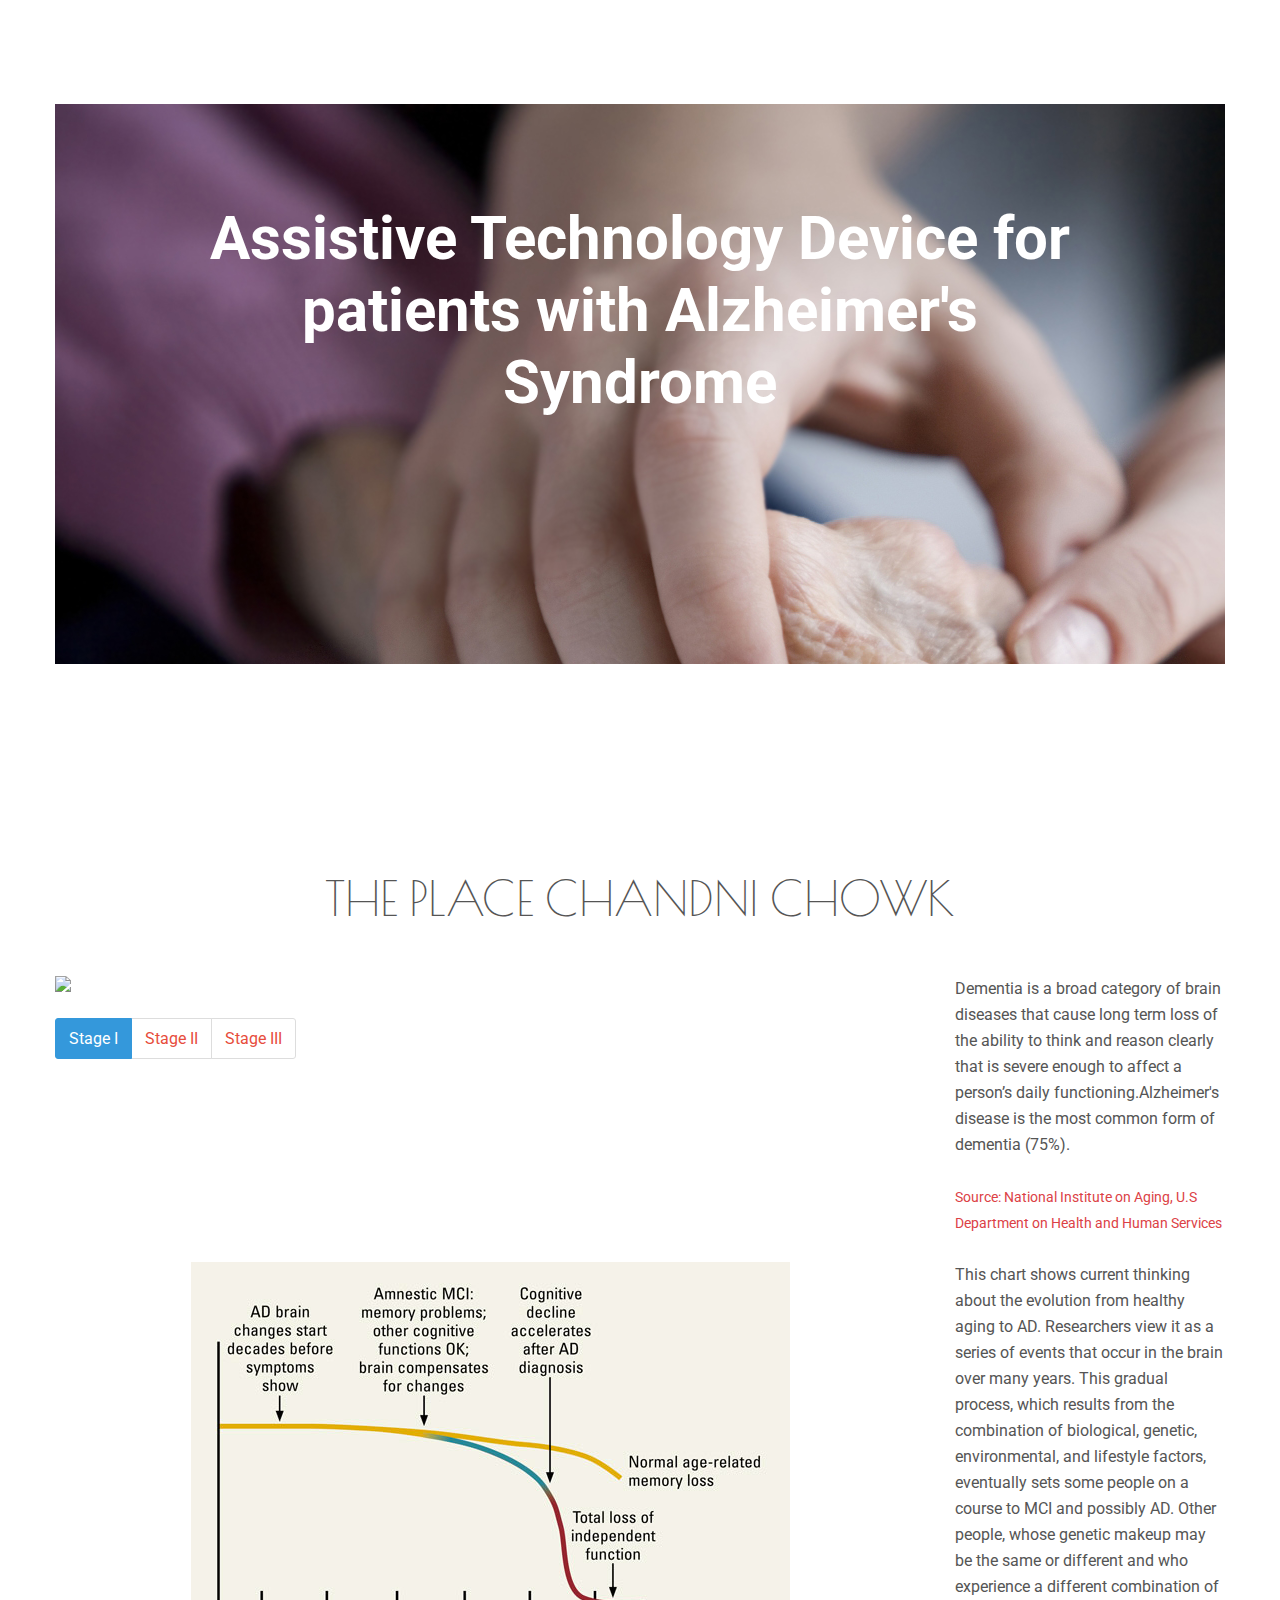
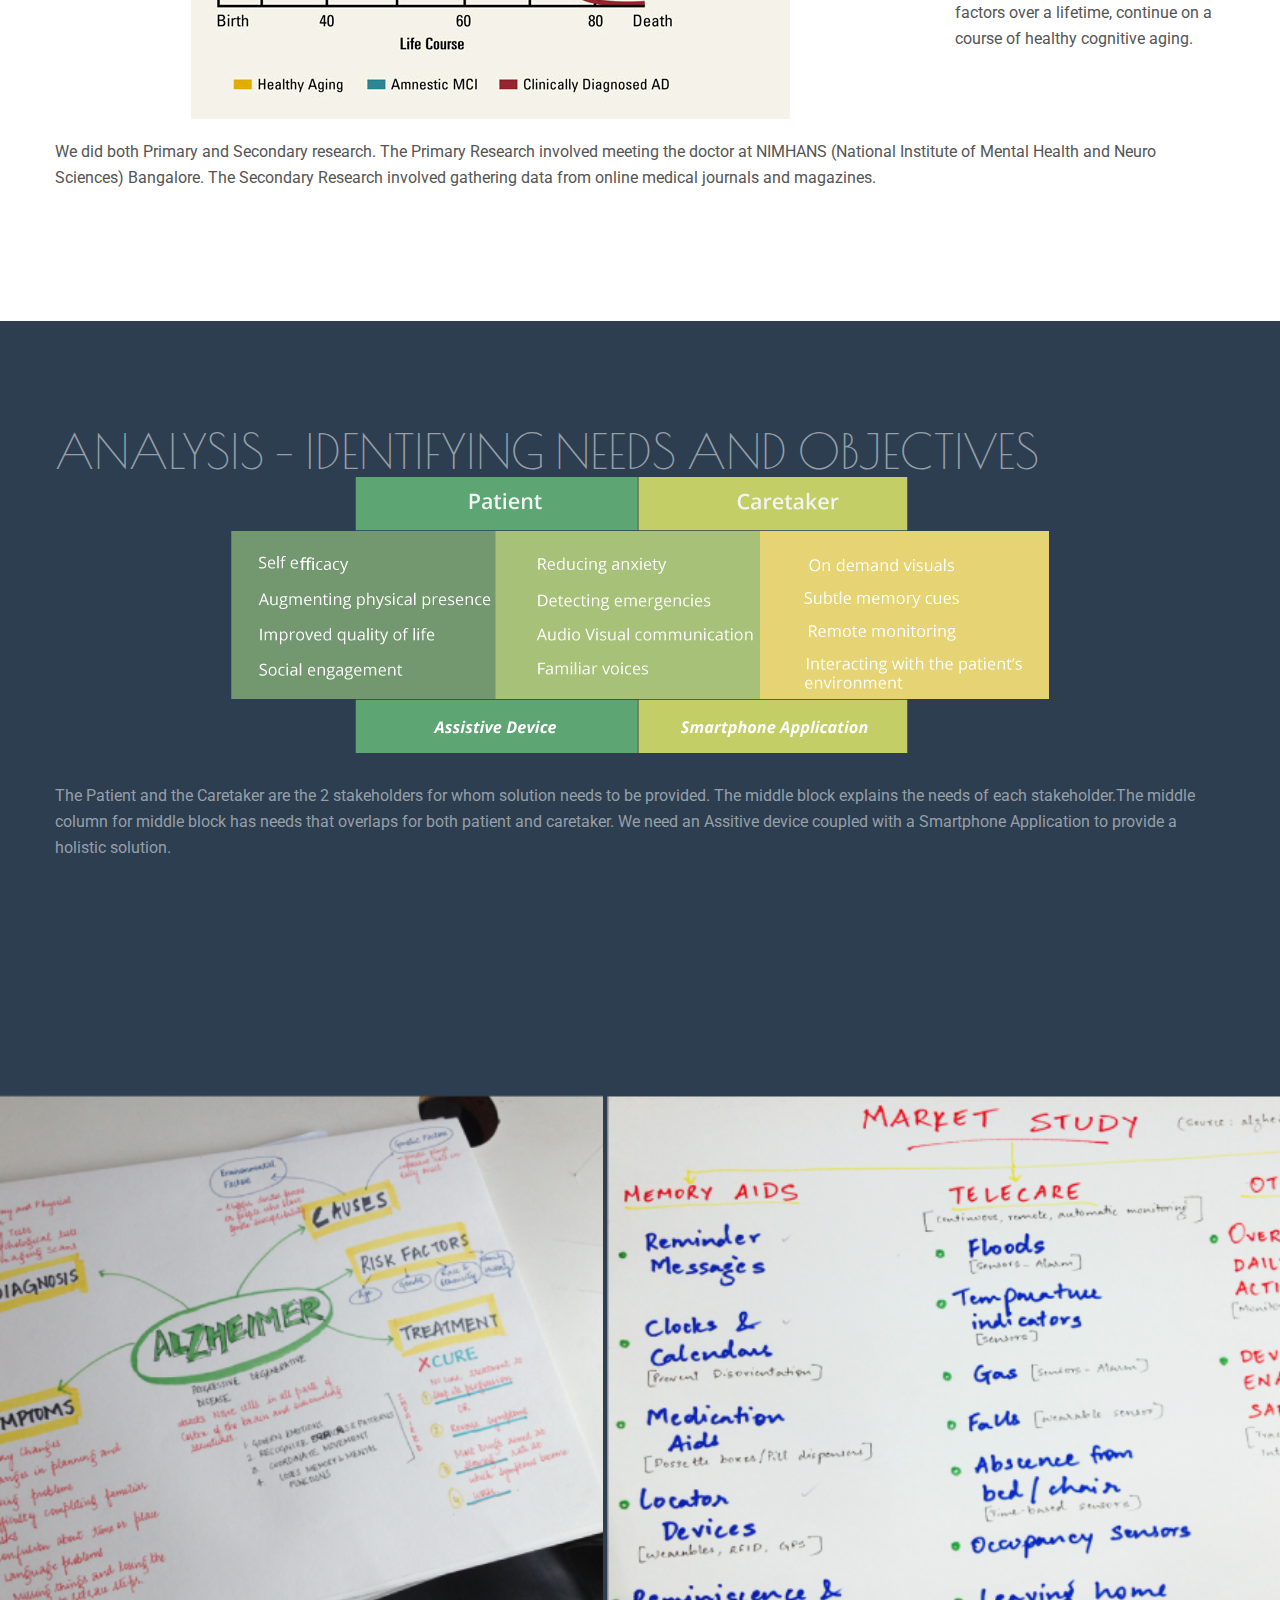
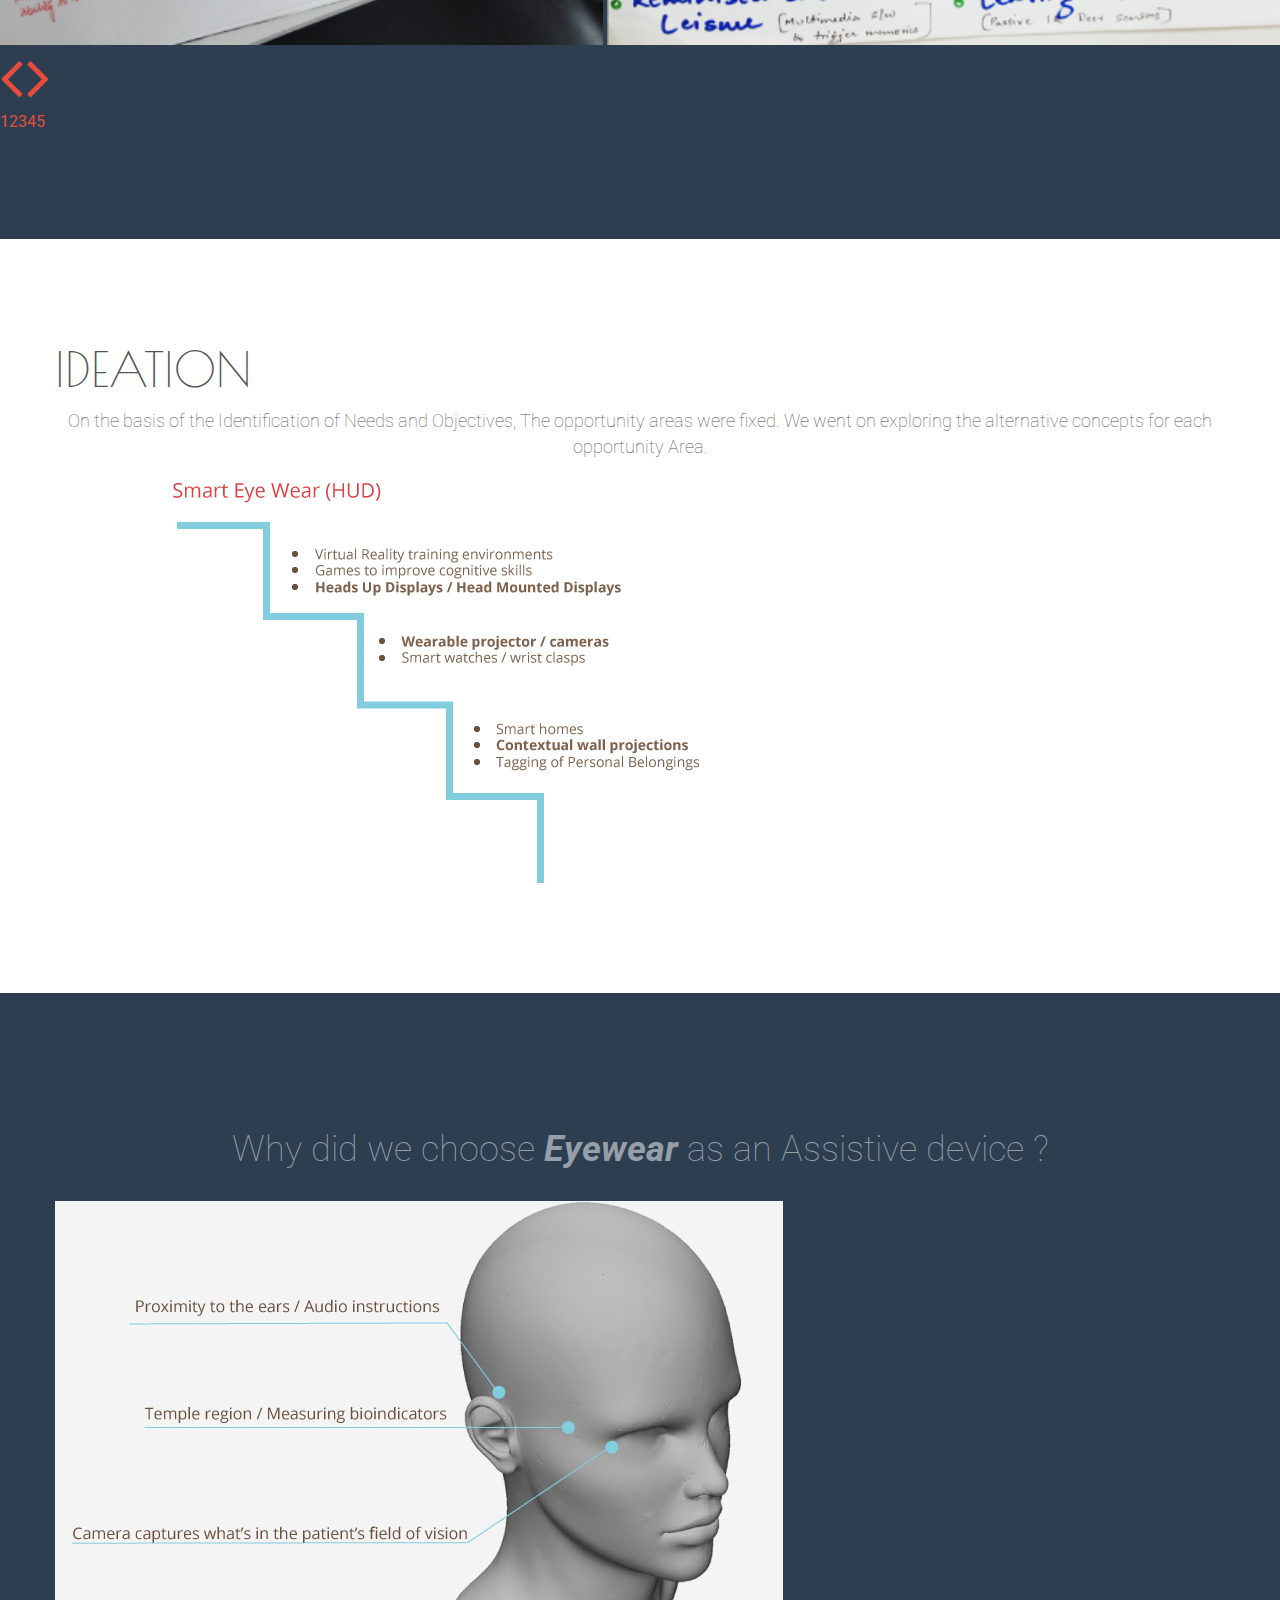
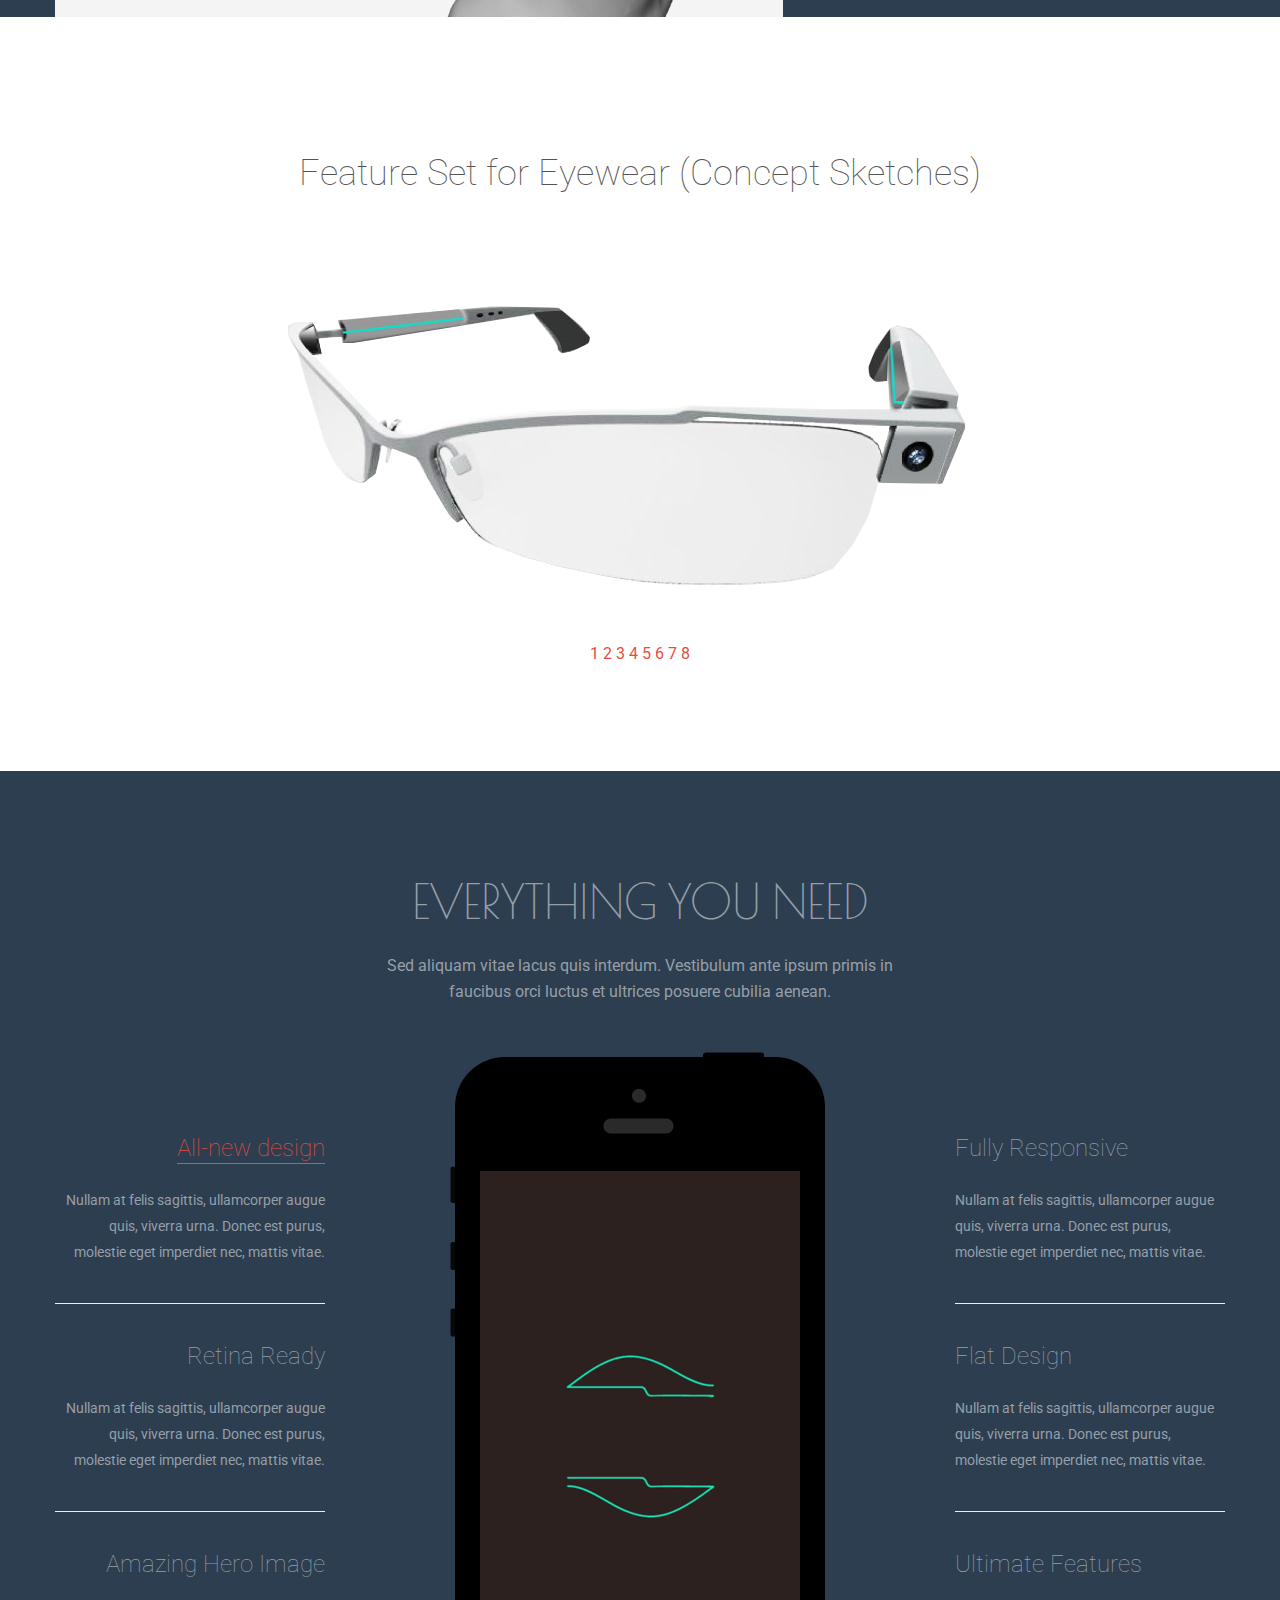
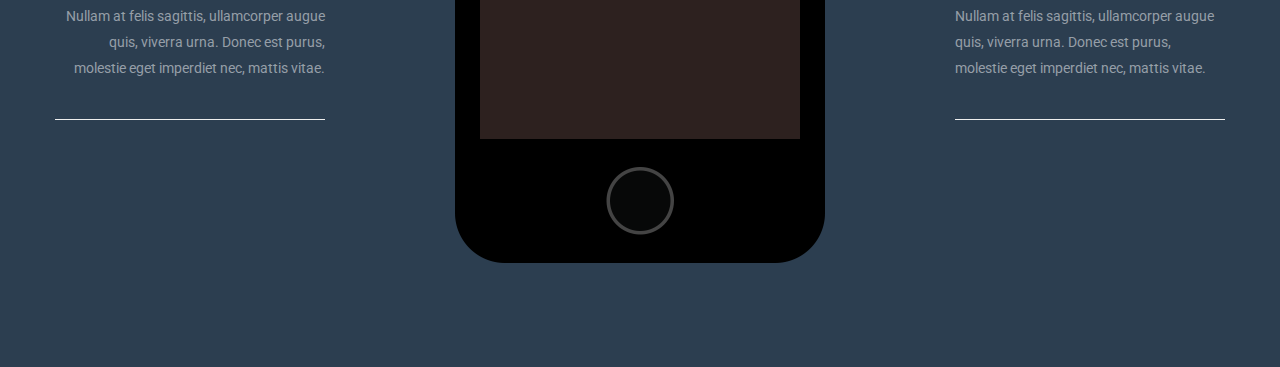
==== commit d1ea47a5: "glass overlay effects" ====
--- a/projects/alzheimers.html
+++ b/projects/alzheimers.html
@@ -53,11 +53,9 @@
       </section>
 
       <section class="section">
-        <div id="alz-process" class="container">
+        <div id="process" class="container">
           <header class="section-header">
-            <h2 class="section-title">Understanding Alzheimer's Syndrome</h2>
-            <div class="section-description">The Research phase included both Primary and Secondary
-              research.</div>
+            <h2 class="section-title">The place Chandni Chowk</h2>
           </header>
           <div class="row">
             <div class="col-lg-9">
@@ -184,63 +182,25 @@
             </div>
           </div>
 
-          <div class="row>
-             <div class="col-lg-12">
-              <img src="../assets/img/alzheimers/glass1.jpg"/>
+          <div class="row">
+             <div class="col-lg-12" style="text-align:center; position:relative;">
+              <img src="../assets/img/alzheimers/glass.png"/>
+                <div class="glass-features">
+                  <a class="feature pulse" id="feature1" href="#">1</a>
+                  <a class="feature" id="feature2" href="#">2</a>
+                  <a class="feature" id="feature3" href="#">3</a>
+                  <a class="feature" id="feature4" href="#">4</a>
+                  <a class="feature" id="feature5" href="#">5</a>
+                  <a class="feature" id="feature6" href="#">6</a>
+                  <a class="feature" id="feature7" href="#">7</a>
+                  <a class="feature" id="feature8" href="#">8</a>    
+                </div>
              </div>
           </div>
-          
-          <div class="row>
-            <div class="col-lg-12">
-              <img src="../assets/img/alzheimers/headsup.jpg"/>
-            </div>
-          </div> 
-
-          <div class="row>
-            <div class="col-lg-12">
-              <img src="../assets/img/alzheimers/camera.jpg"/>
-            </div>
-          </div> 
-
-          <div class="row>
-            <div class="col-lg-12">
-              <img src="../assets/img/alzheimers/sensorUnit.jpg"/>
-            </div>
-          </div> 
-
-          <div class="row>
-            <div class="col-lg-12">
-              <img src="../assets/img/alzheimers/callbutton.jpg"/>
-            </div>
-          </div>
-
-          <div class="row>
-            <div class="col-lg-12">
-              <img src="../assets/img/alzheimers/audioinput.jpg"/>
-            </div>
-          </div> 
-
-           <div class="row>
-            <div class="col-lg-12">
-              <img src="../assets/img/alzheimers/projector.jpg"/>
-            </div>
-          </div> 
-
-           <div class="row>
-            <div class="col-lg-12">
-              <img src="../assets/img/alzheimers/battery.jpg"/>
-            </div>
-          </div>
-
-          <div class="row">
-            <div class="col-lg-12">
-              <img src="../assets/img/alzheimers/mic.jpg"/>
-            </div>
-          </div> 
-        </div>
-      </section>
-
-              <section class="section section-iphone-features">
+        </div>
+      </section>
+
+              <section class="section section-iphone-features section-inverse">
           <div class="container">
             <header class="section-header">
               <h2 class="section-title">Everything you need</h2>
@@ -266,12 +226,11 @@
                 <div class="col-lg-6 col-md-4 text-center">
                   <div id="iphone-carousel" class="carousel slide iphone-carousel" data-ride="carousel">
                     <div class="carousel-inner">
-                      <div class="item active"><img src="http://placehold.it/320x568/"></div>
-                      <div class="item"><img src="http://placehold.it/320x568/"></div>
-                      <div class="item"><img src="http://placehold.it/320x568/"></div>
-                      <div class="item"><img src="http://placehold.it/320x568/"></div>
-                      <div class="item"><img src="http://placehold.it/320x568/"></div>
-                      <div class="item"><img src="http://placehold.it/320x568/"></div>
+                      <div class="item active"><img src="../assets/img/alzheimers/zhei loading.gif"></div>
+                      <div class="item"><img src="../assets/img/alzheimers/zhei dashboard.gif"></div>
+                      <div class="item"><img src="../assets/img/alzheimers/zhei location.gif"></div>
+                      <div class="item"><img src="../assets/img/alzheimers/zhei notification.gif"></div>
+                      <div class="item"><img src="../assets/img/alzheimers/zhei camera.gif"></div>
                     </div>
                   </div>
                 </div>
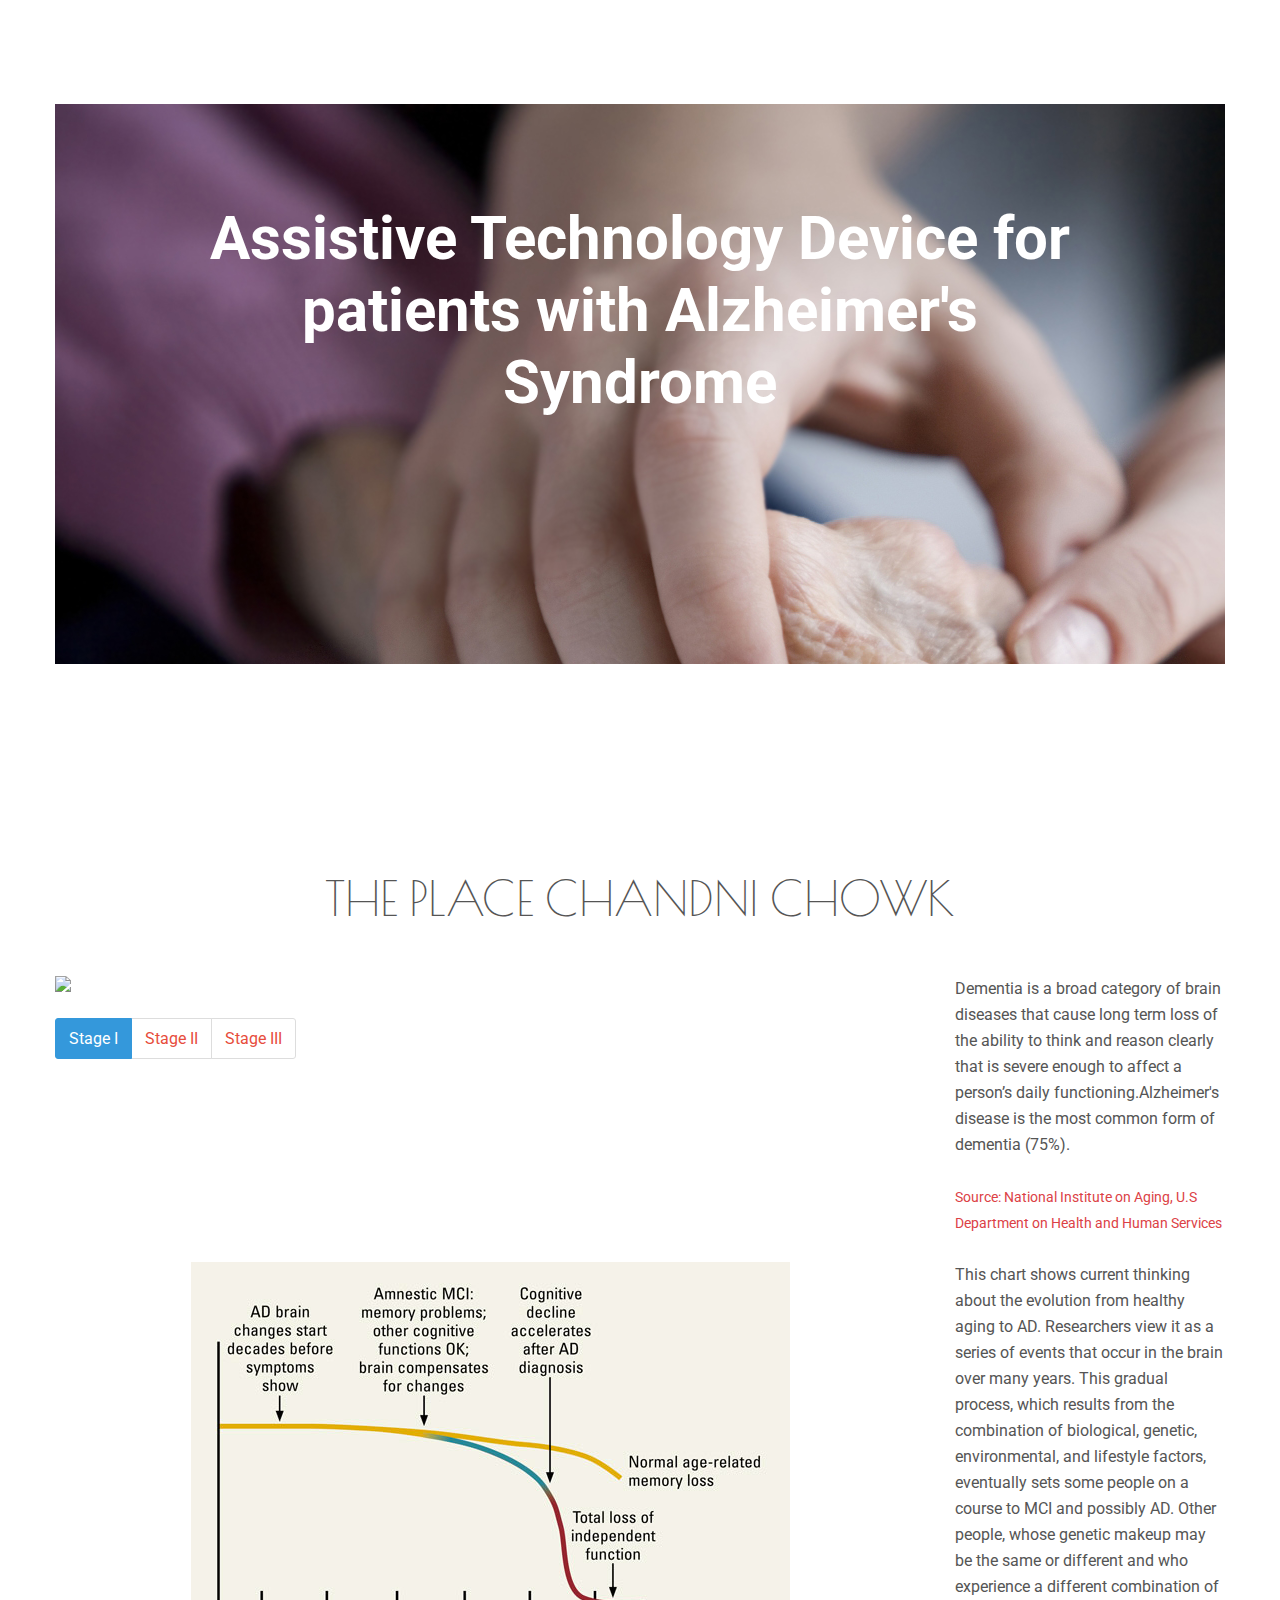
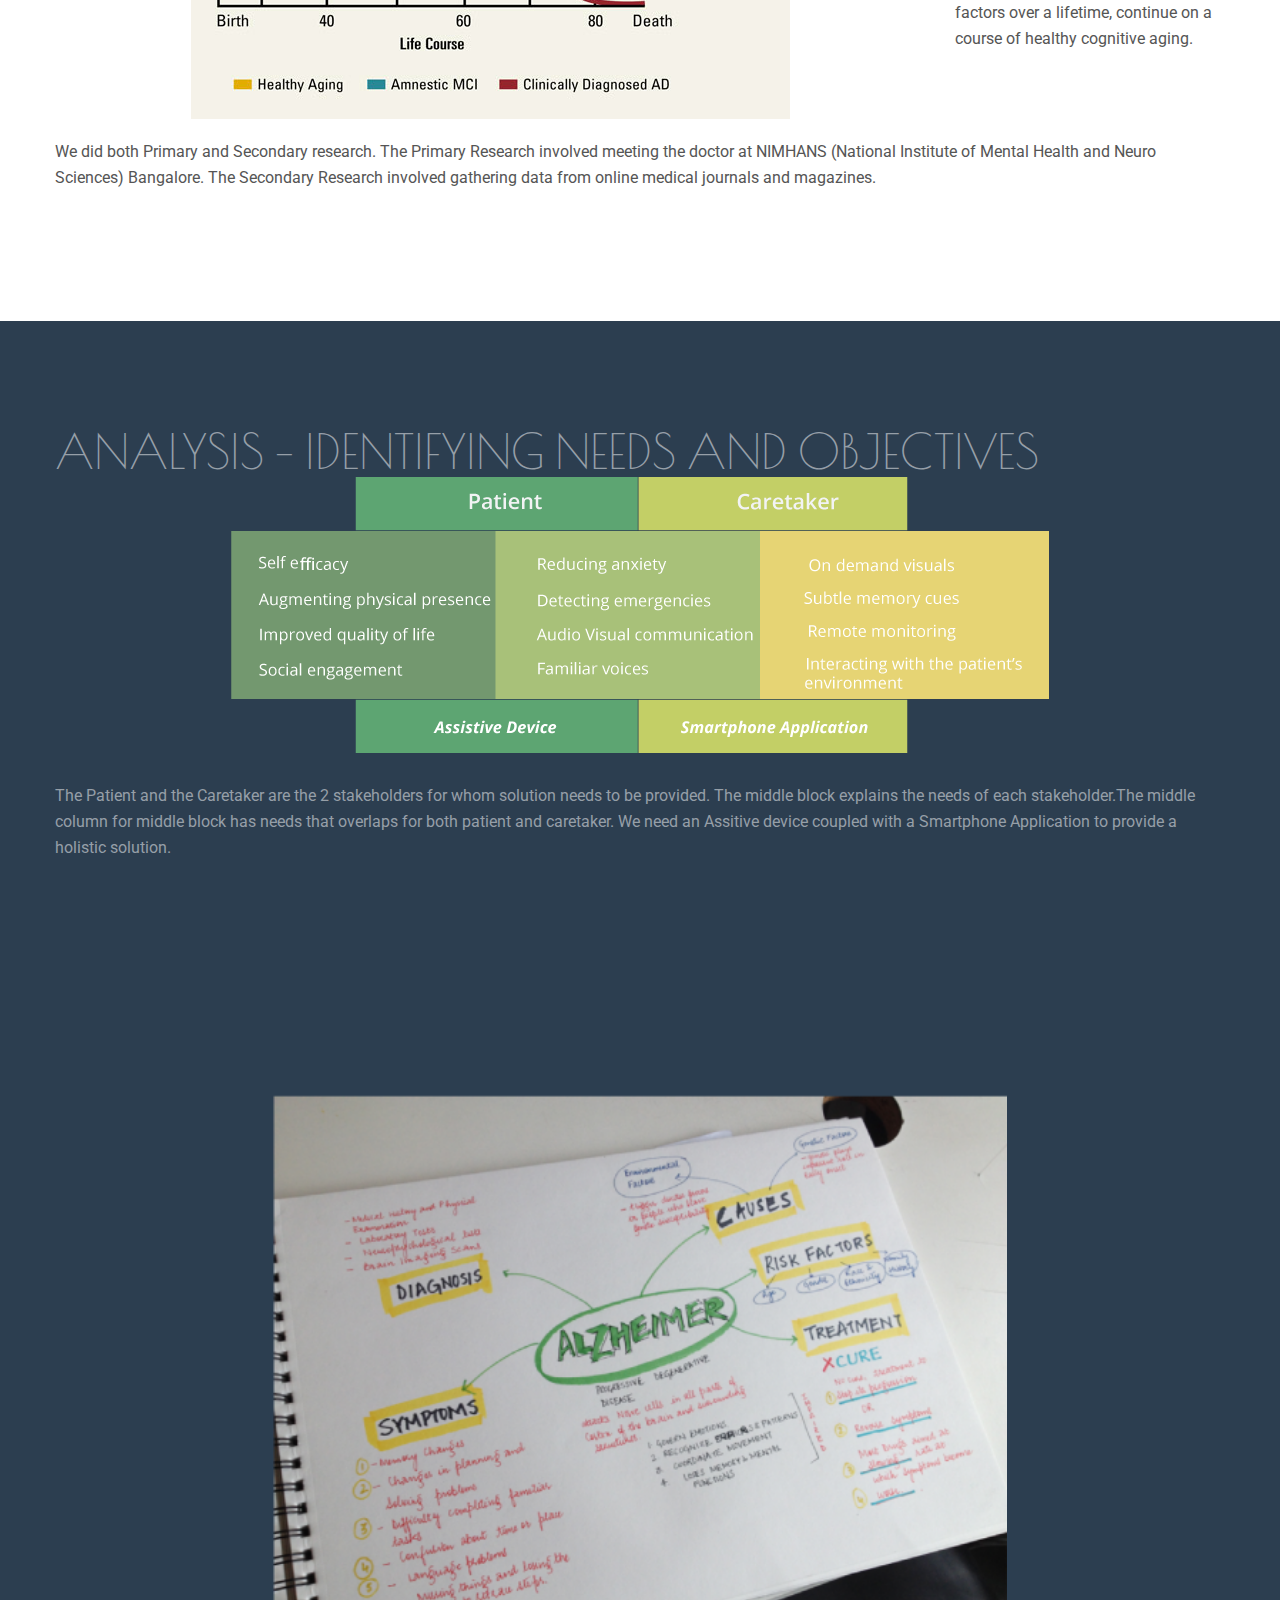
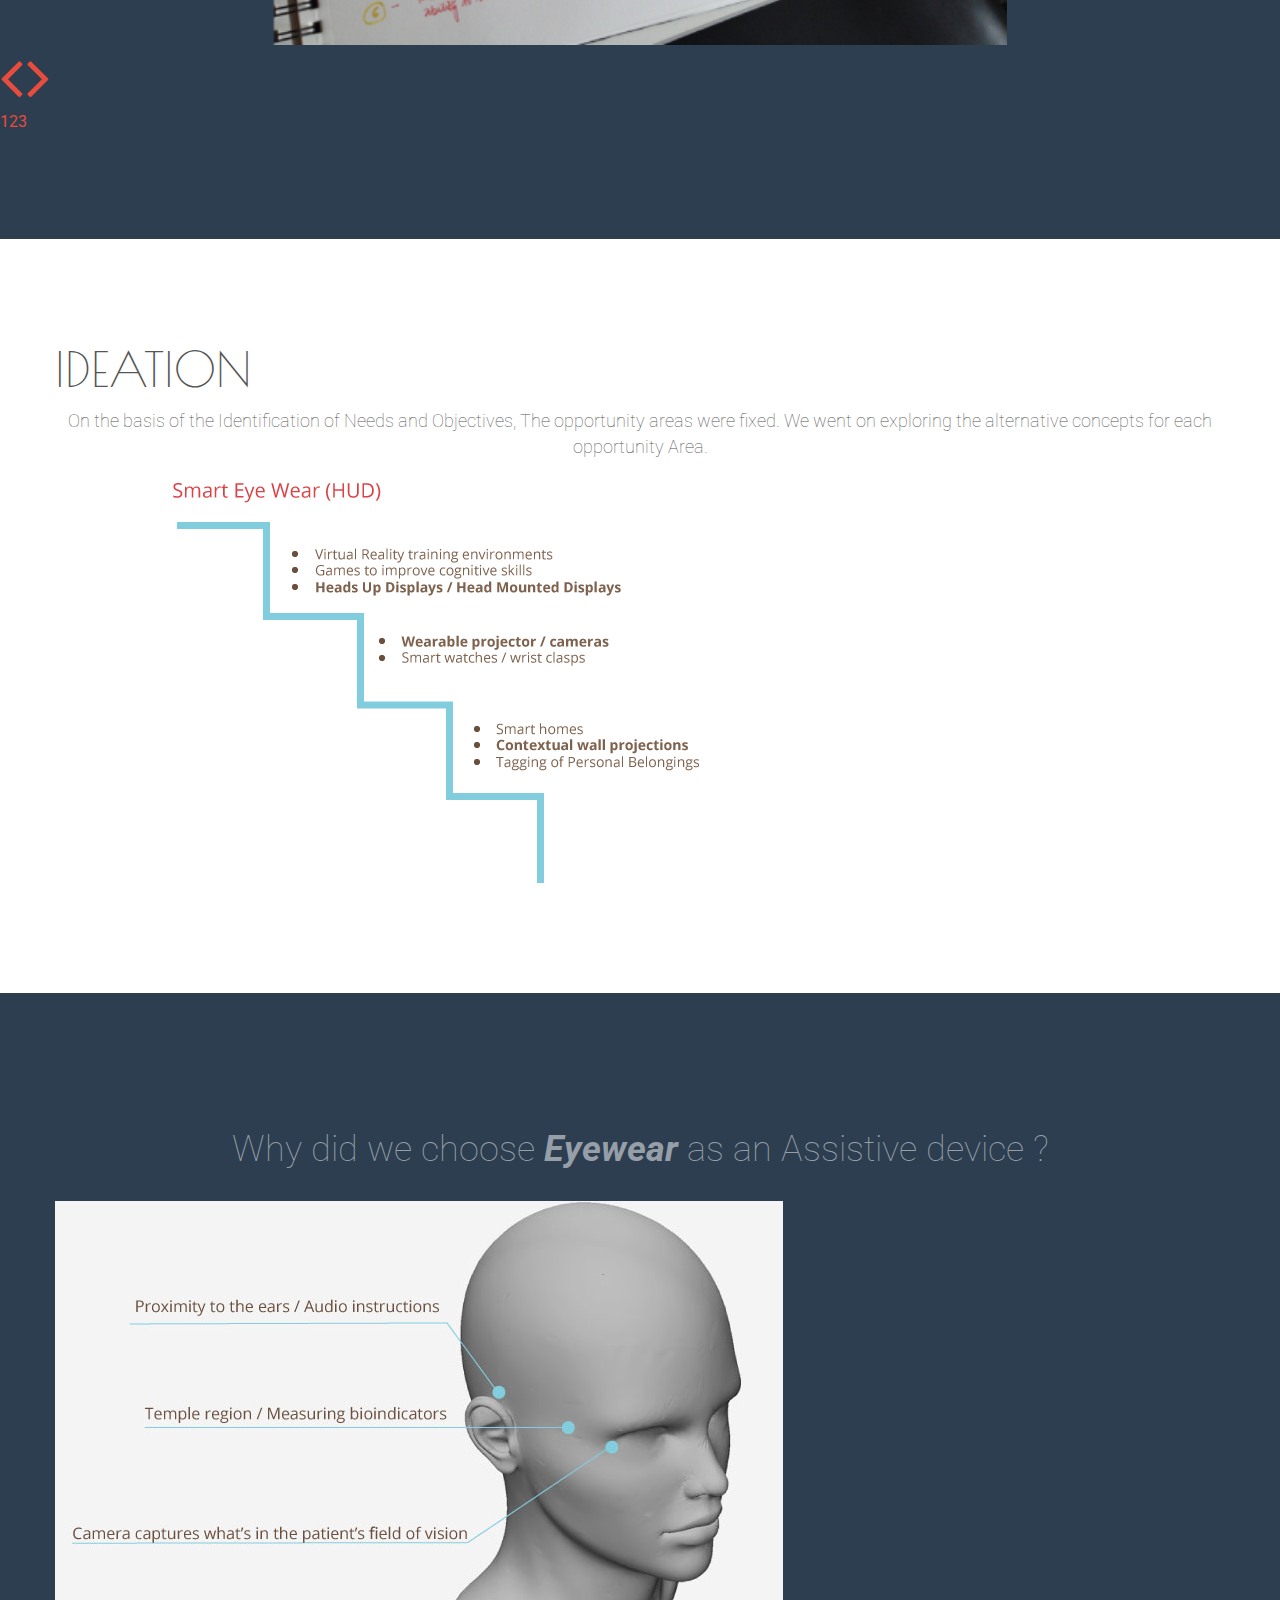
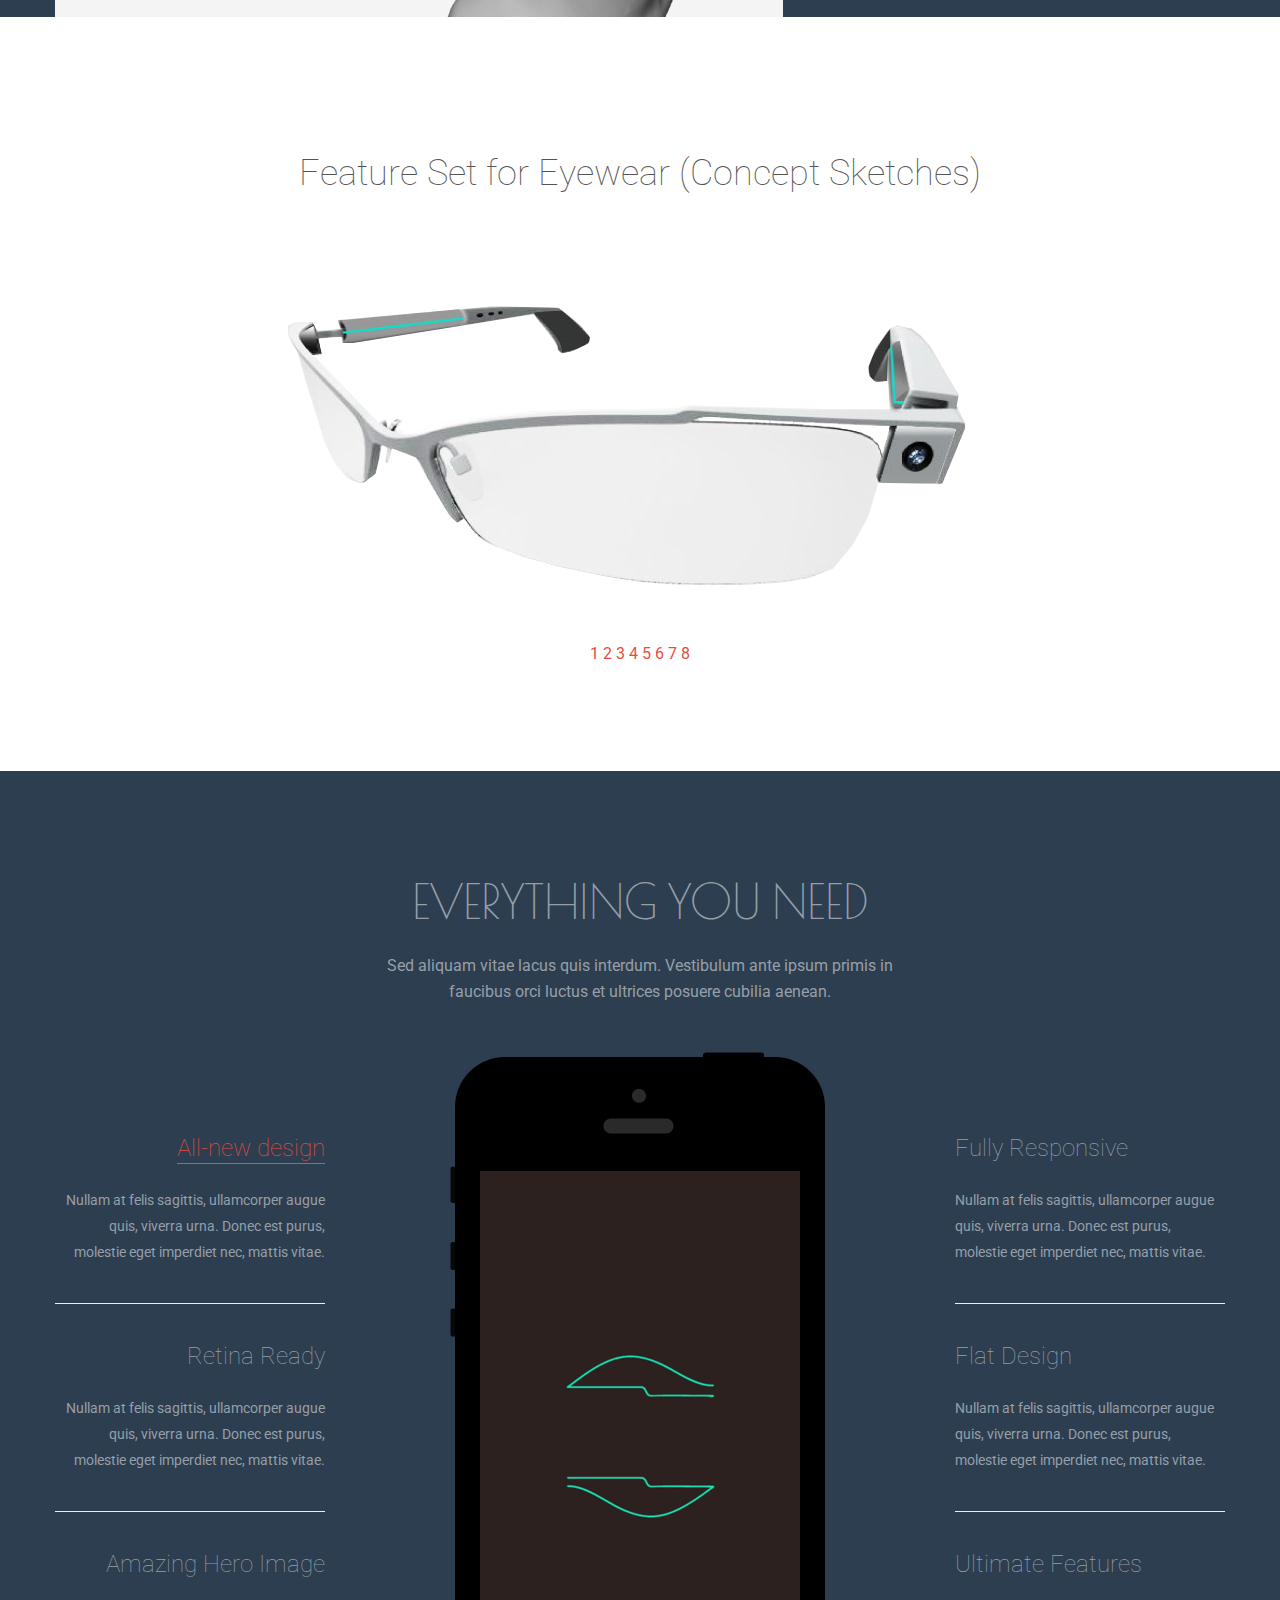
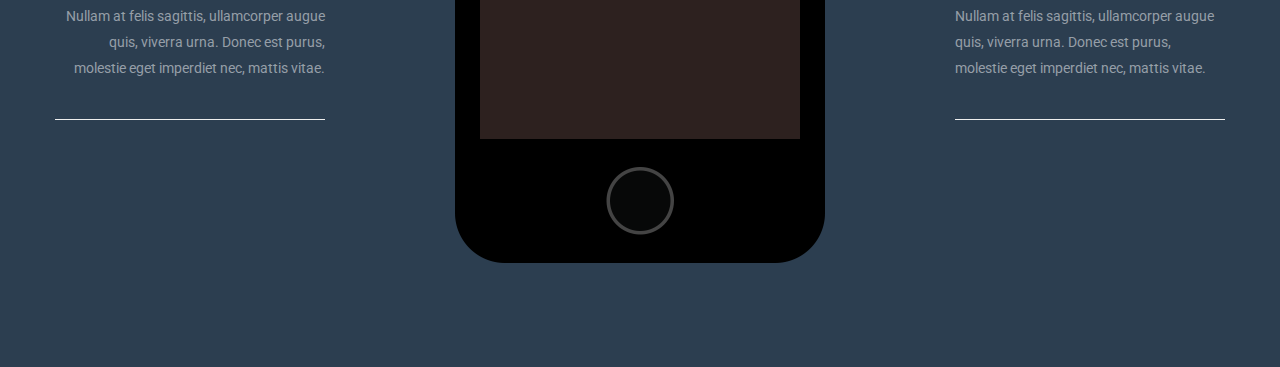
==== commit 5553747b: "added ChandniChowkPage" ====
--- a/projects/alzheimers.html
+++ b/projects/alzheimers.html
@@ -132,8 +132,6 @@
                   <img src="../assets/img/alzheimers/br2.png"  height="550" />
                   <img src="../assets/img/alzheimers/br1.png"  height="550" />
                   <img src="../assets/img/alzheimers/br3.png"  height="550" />
-                  <img src="../assets/img/alzheimers/br3.png"  height="550" />
-                  <img src="../assets/img/alzheimers/br3.png"  height="550" />
                 </div>
               <a href="#" id="prev-brainstorming" class="carousel-prev" title="Show previous"><i class="fa fa-angle-left fa-4x"></i> </a>
               <a href="#" id="next-brainstorming" class="carousel-next" title="Show next"> <i class="fa fa-angle-right fa-4x"></i></a>
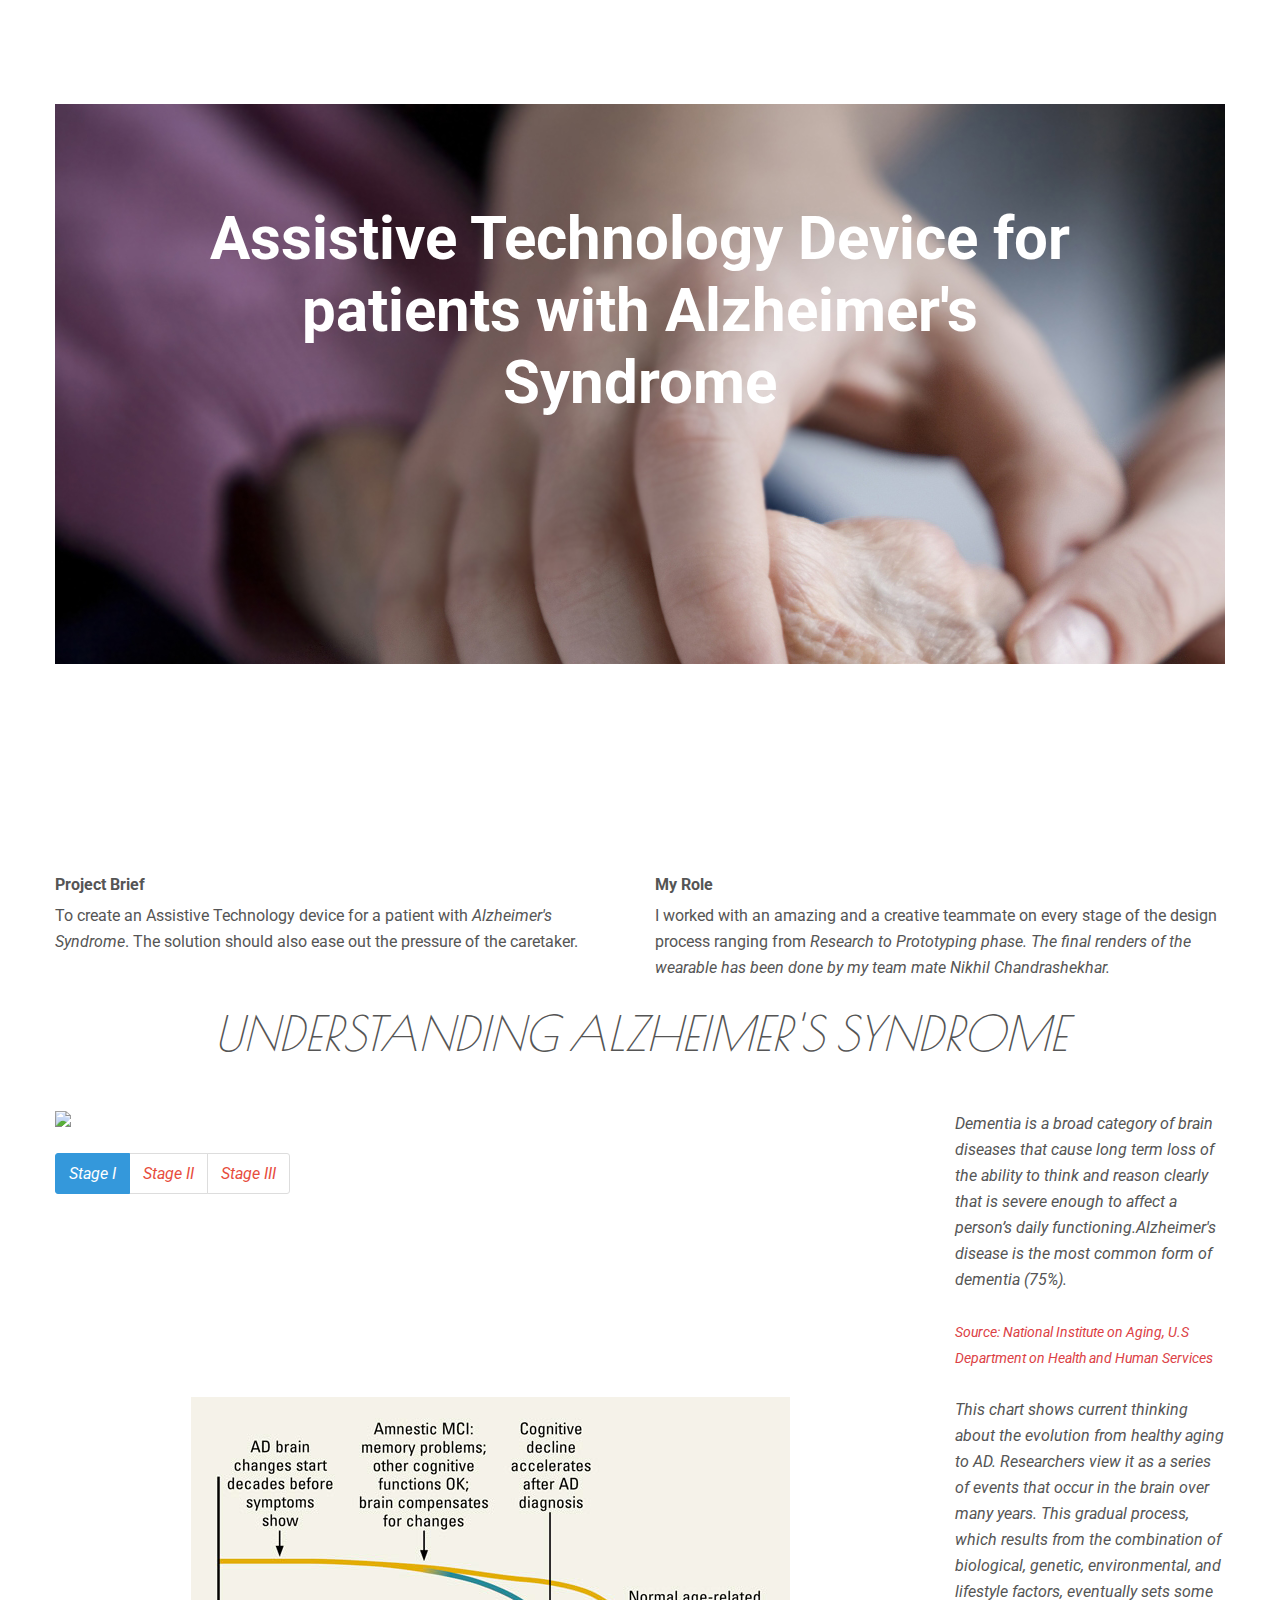
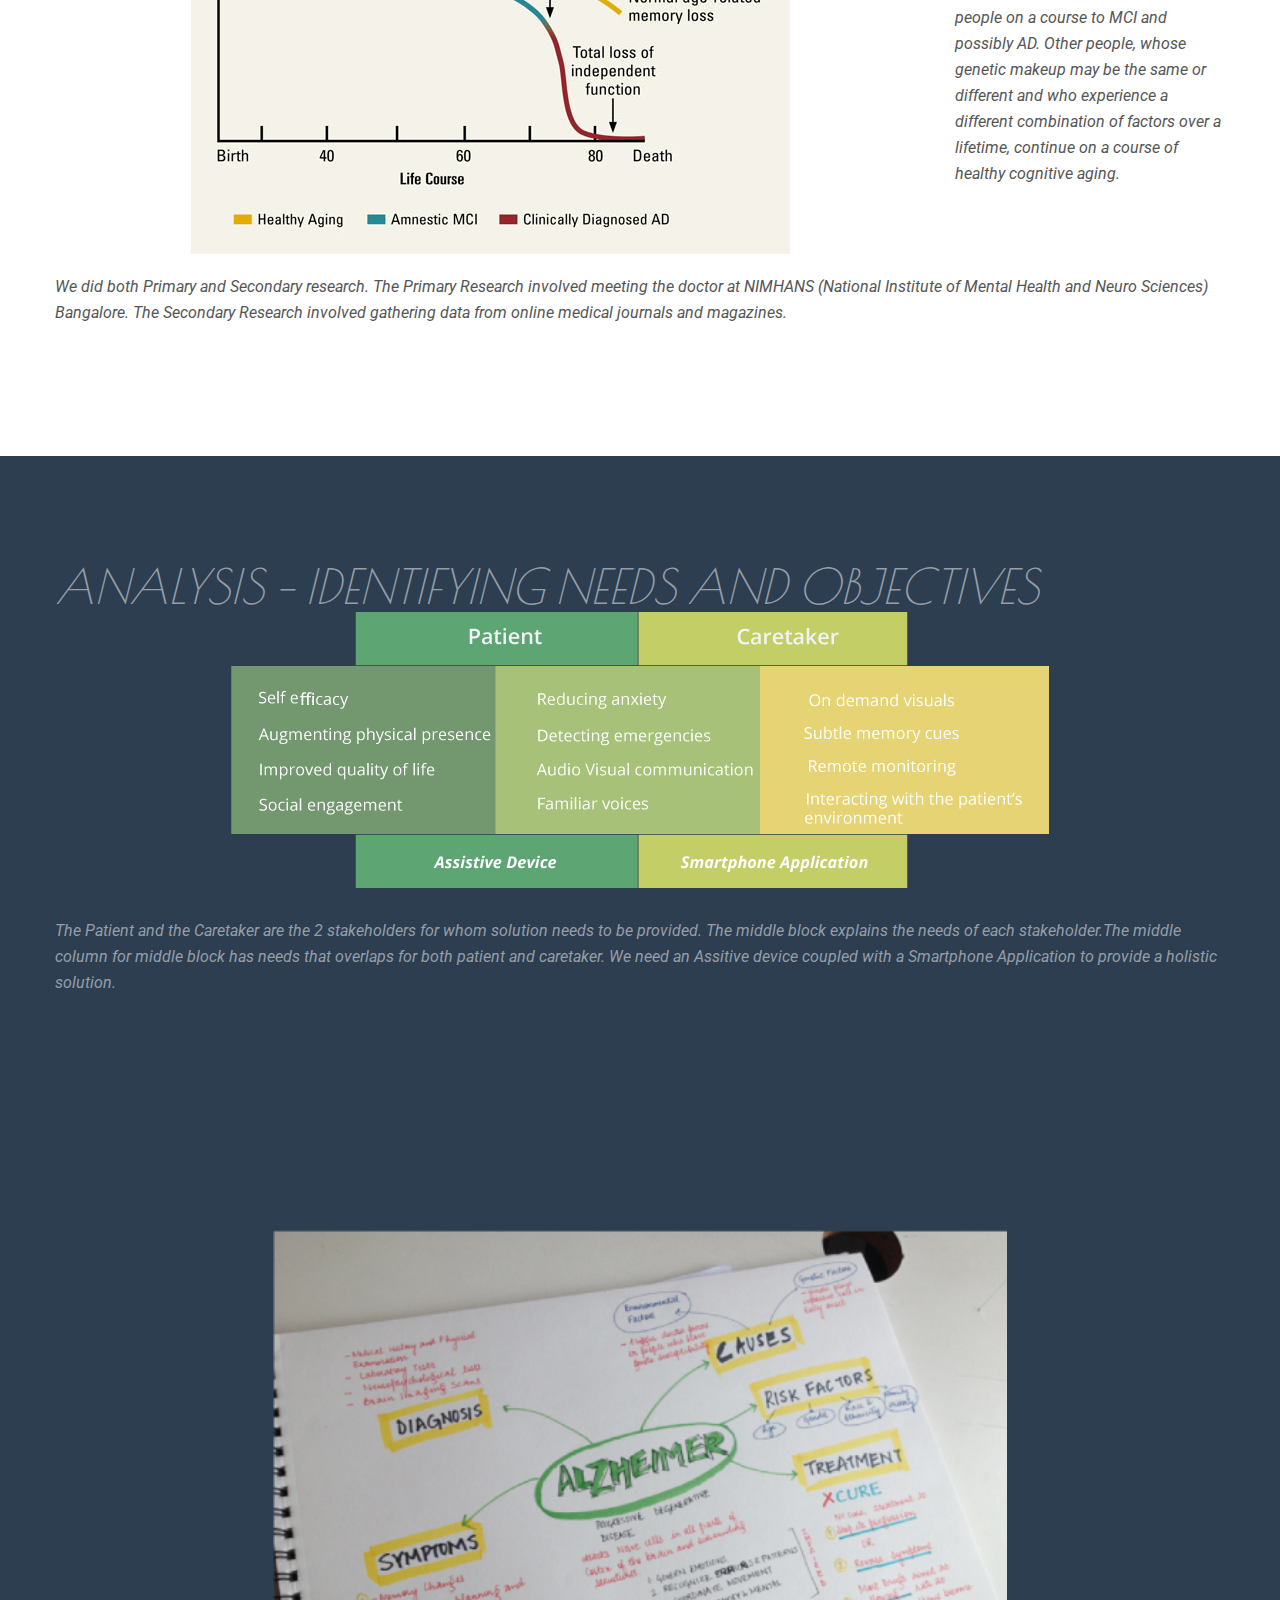
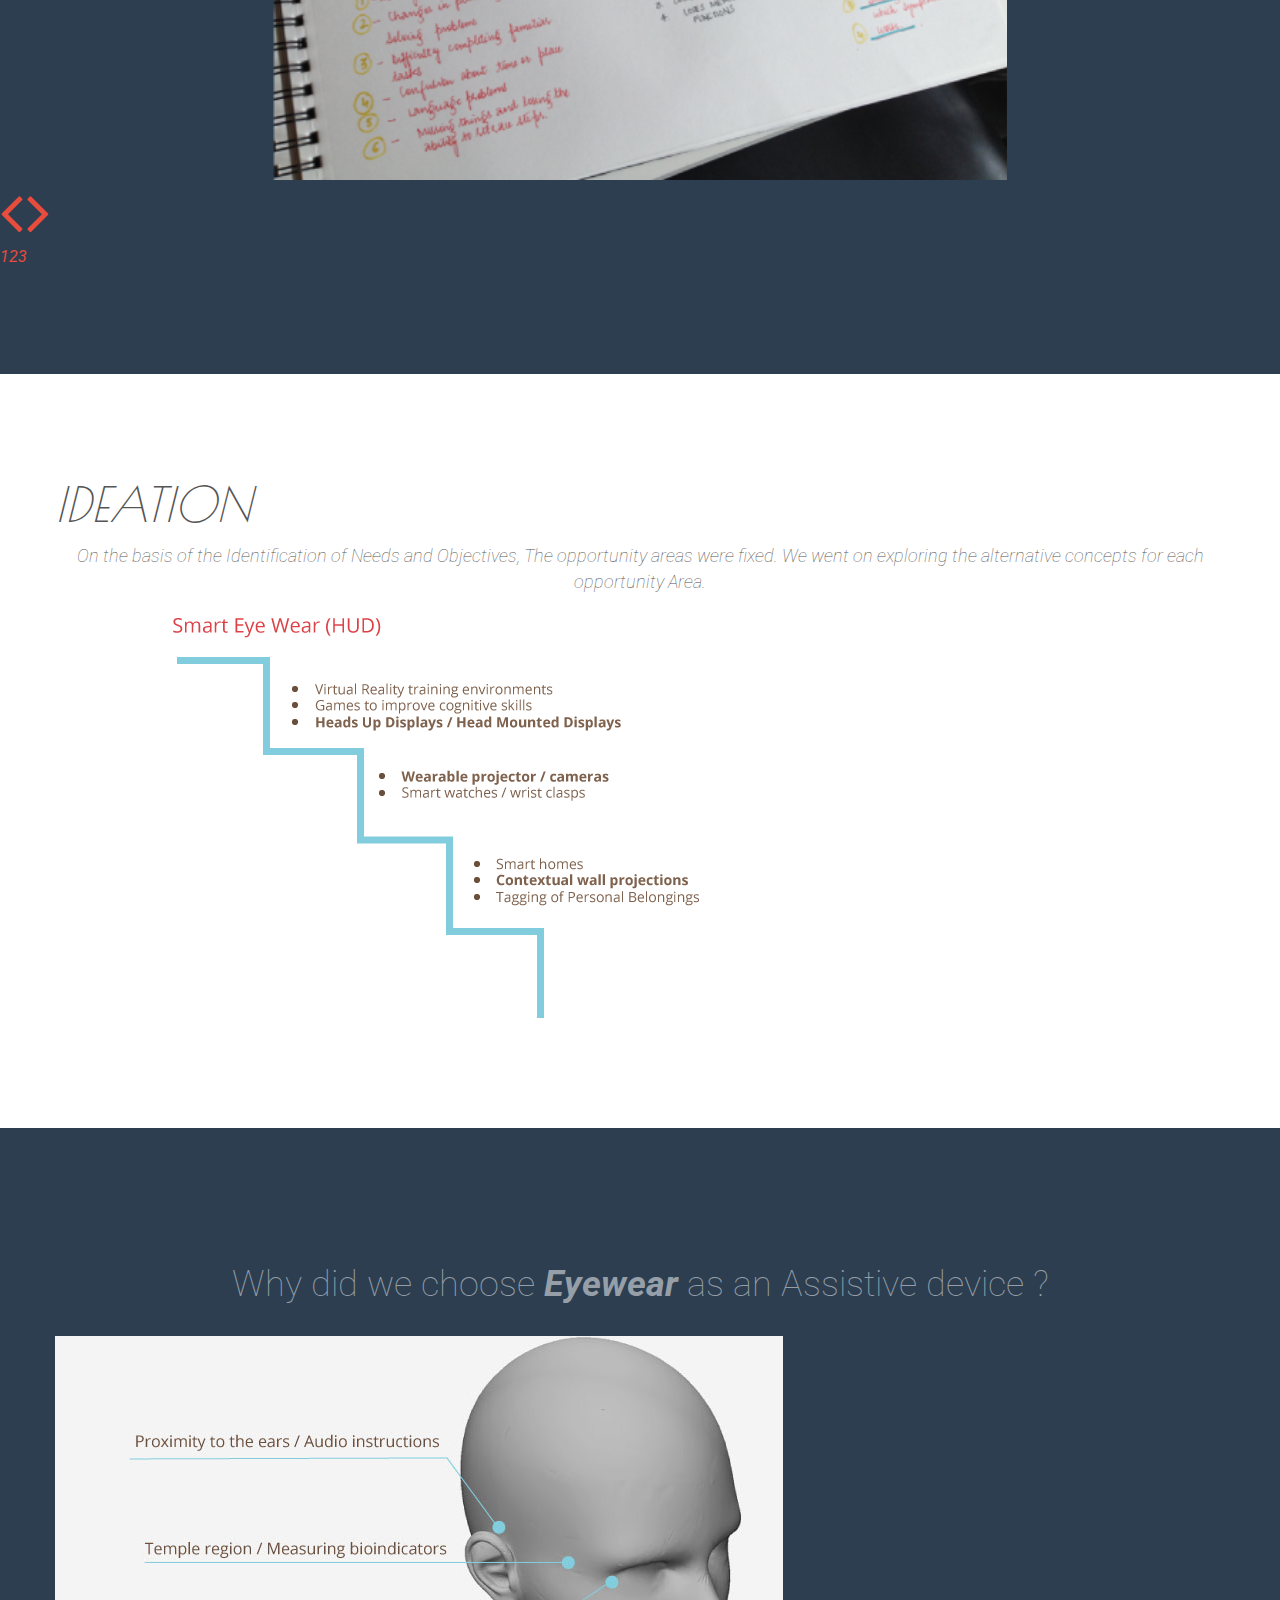
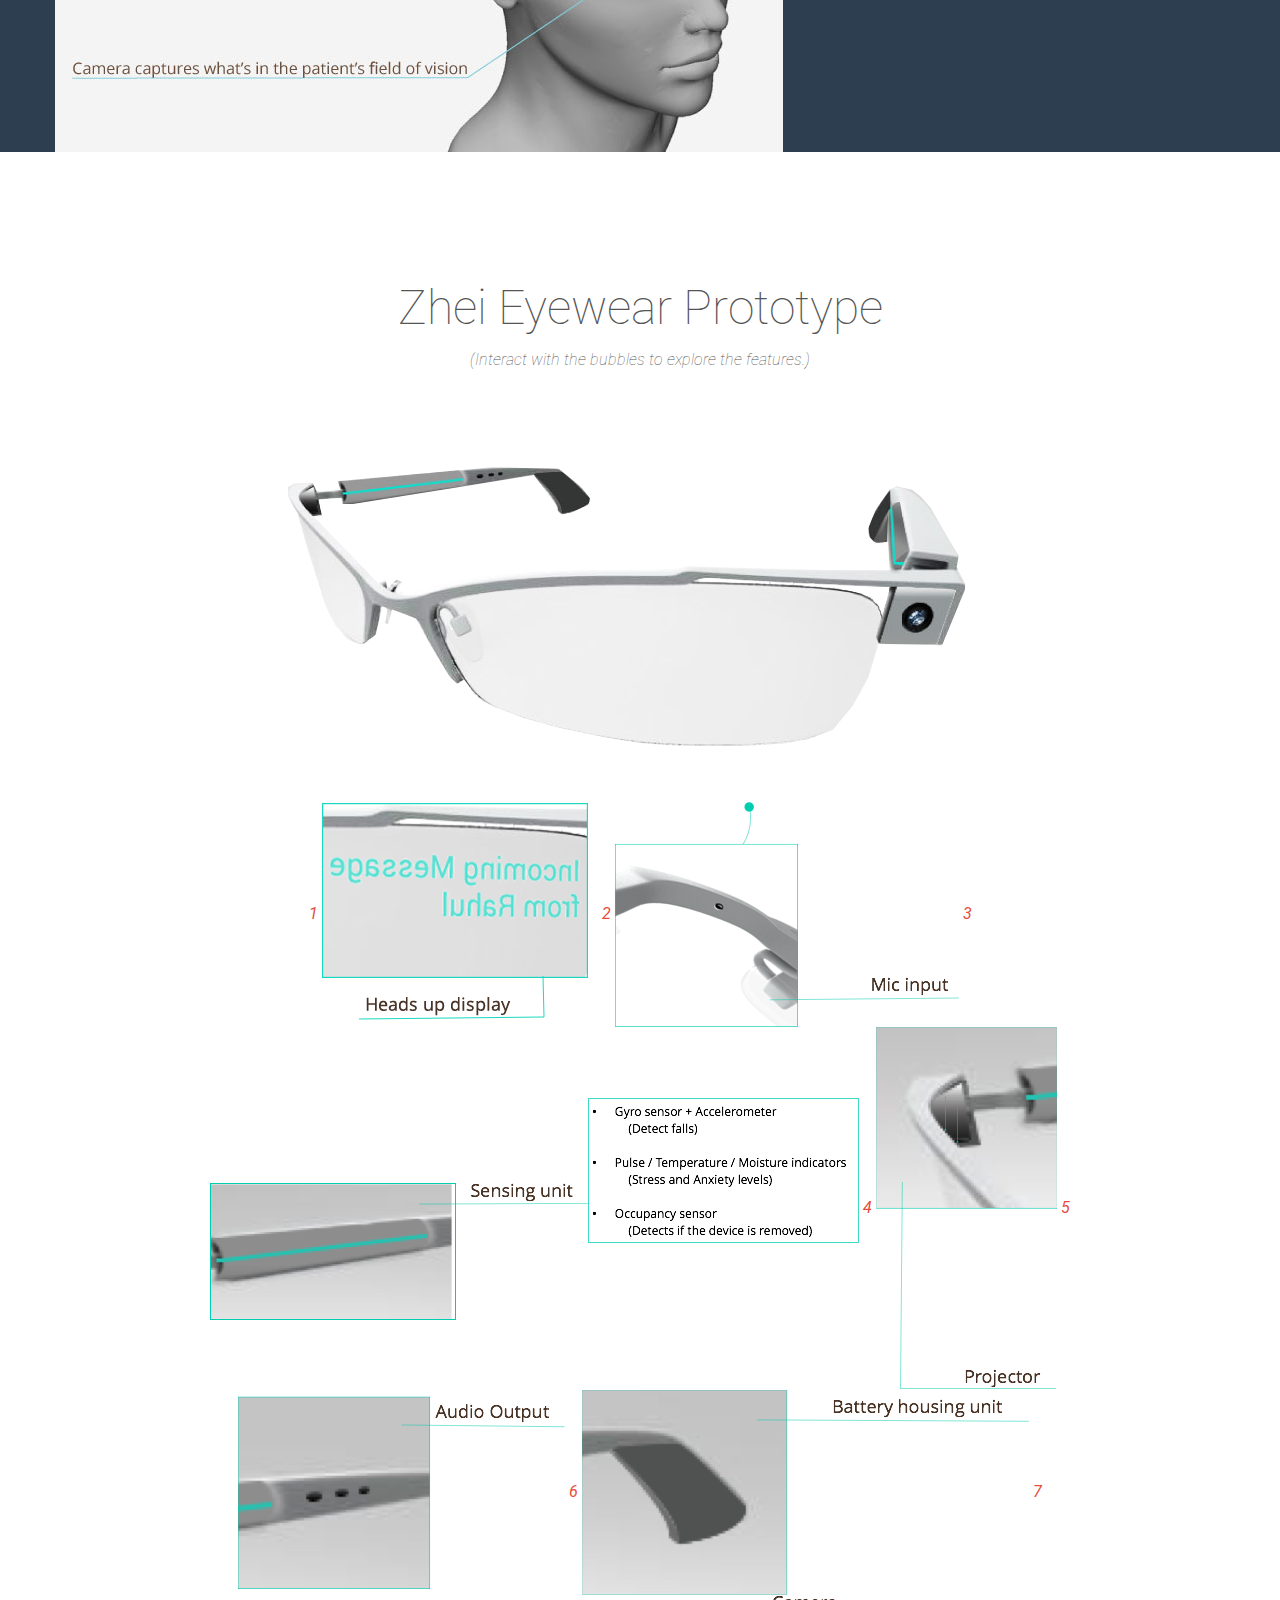
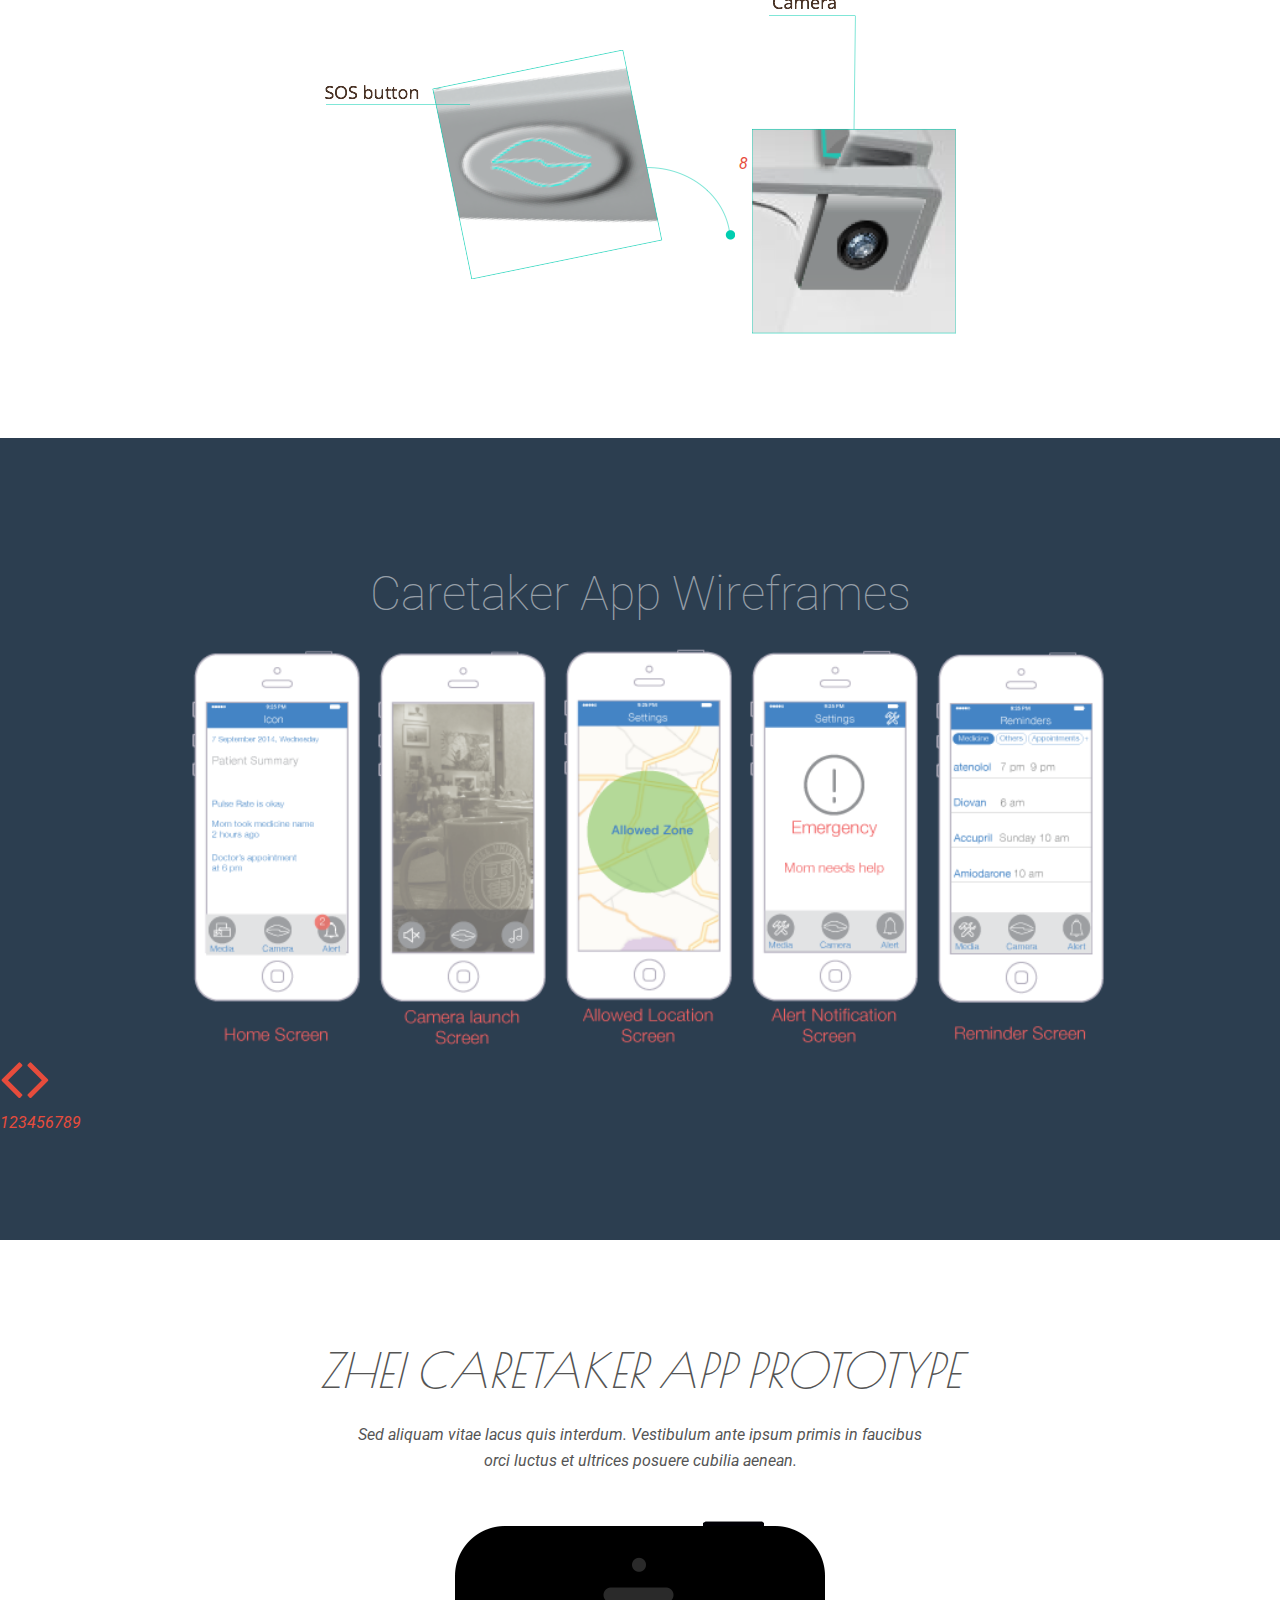
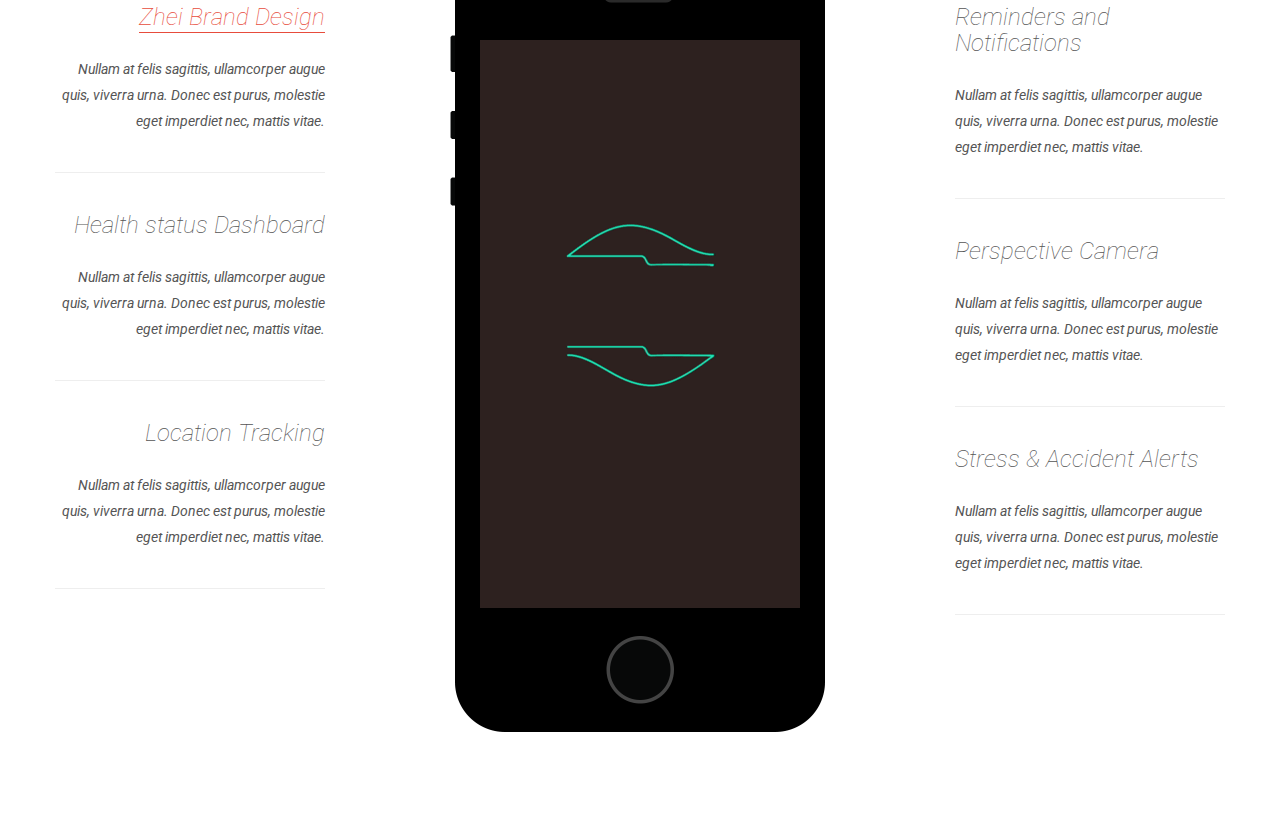
==== commit 262ca351: "updated alzheimers page" ====
--- a/projects/alzheimers.html
+++ b/projects/alzheimers.html
@@ -54,8 +54,27 @@
 
       <section class="section">
         <div id="process" class="container">
+          <div class="row" id="project-role-header">
+            <div class="col-lg-6">
+              <label class="input-label">Project Brief</label>
+             </div>
+            <div class="col-lg-6">
+              <label class="input-label">My Role</label>
+            </div>
+          </div>
+
+          <div class="row" id="project-role-description">
+            <div class="col-lg-6">
+              <p class="brief-label">To create an Assistive Technology device for a patient with <i>Alzheimer's Syndrome</i>. The solution should also ease out the pressure
+              of the caretaker.</p>
+             </div>
+            <div class="col-lg-6">
+              <p class="role-label">I worked with an amazing and a creative teammate on every stage of the design process ranging from <i><style font-size= "19px"></style>Research to <i>Prototyping</i> phase. The final renders of the wearable has been done by my team mate Nikhil Chandrashekhar.</p>  
+            </div>
+          </div> 
+
           <header class="section-header">
-            <h2 class="section-title">The place Chandni Chowk</h2>
+            <h2 class="section-title">Understanding Alzheimer's Syndrome</h2>
           </header>
           <div class="row">
             <div class="col-lg-9">
@@ -176,7 +195,8 @@
         <div class="container">
           <div class="row">
             <div class="col-lg-12" style="font-style:normal;text-align:center;">
-              <h3>Feature Set for Eyewear (Concept Sketches)</h3>
+              <h2 style="margin-bottom:0px;">Zhei Eyewear Prototype</h2>
+              <h5><em>(Interact with the bubbles to explore the features.)</em></h5>
             </div>
           </div>
 
@@ -184,39 +204,69 @@
              <div class="col-lg-12" style="text-align:center; position:relative;">
               <img src="../assets/img/alzheimers/glass.png"/>
                 <div class="glass-features">
-                  <a class="feature pulse" id="feature1" href="#">1</a>
-                  <a class="feature" id="feature2" href="#">2</a>
-                  <a class="feature" id="feature3" href="#">3</a>
-                  <a class="feature" id="feature4" href="#">4</a>
-                  <a class="feature" id="feature5" href="#">5</a>
-                  <a class="feature" id="feature6" href="#">6</a>
-                  <a class="feature" id="feature7" href="#">7</a>
-                  <a class="feature" id="feature8" href="#">8</a>    
+                  <a class="feature pulse feature1" id="feature1" href="#">1 </a>
+                  <img class="feature1" src="../assets/img/alzheimers/heads-up-hover.png"/>
+                  <a class="feature feature2" id="feature2" href="#">2</a>
+                  <img class="feature2" src="../assets/img/alzheimers/mic-hover.png"/>
+                  <a class="feature feature3" id="feature3" href="#">3</a>
+                  <img class="feature3" src="../assets/img/alzheimers/sensing-hover.png"/>
+                  <a class="feature feature4" id="feature4" href="#">4</a>
+                  <img class="feature4" src="../assets/img/alzheimers/projector-hover.png"/>
+                  <a class="feature feature5" id="feature5" href="#">5</a>
+                  <img class="feature5" src="../assets/img/alzheimers/audio-hover.png"/>
+                  <a class="feature feature6" id="feature6" href="#">6</a>
+                  <img class="feature6" src="../assets/img/alzheimers/battery-hover.png"/>
+                  <a class="feature feature7" id="feature7" href="#">7</a>
+                  <img class="feature7" src="../assets/img/alzheimers/sos-hover.png"/>
+                  <a class="feature feature8" id="feature8" href="#">8</a> 
+                  <img class="feature8" src="../assets/img/alzheimers/camera-hover.png"/>   
                 </div>
              </div>
           </div>
         </div>
       </section>
-
-              <section class="section section-iphone-features section-inverse">
+       <section class="section section-inverse" id="section-wireframes">
+          <div class="row">
+            <div class="col-lg-12" style="font-style:normal;text-align:center;">
+              <h2>Caretaker App Wireframes</h2>
+            </div>
+          </div>
+          <div id="wrapper-wireframes" class="carousel-wrapper">
+            <div id="carousel-wireframes" class="carousel-container">
+              <img src="../assets/img/alzheimers/app-Launch.png"  height="400" />
+              <img src="../assets/img/alzheimers/homescreen.png"  height="400" />
+              <img src="../assets/img/alzheimers/cameraLaunch.png"  height="400" />
+              <img src="../assets/img/alzheimers/allowedlocation.png"  height="400" />
+              <img src="../assets/img/alzheimers/notificationalert.png"  height="400" />
+              <img src="../assets/img/alzheimers/reminder.png"  height="400" />
+              <img src="../assets/img/alzheimers/Safe-House-Zone.png"  height="400" />
+              <img src="../assets/img/alzheimers/patientdetails-settings-screen.png"  height="400" />
+              <img src="../assets/img/alzheimers/CaretakerDetails.png"  height="400" />
+            </div>
+          <a href="#" id="prev-wireframes" class="carousel-prev" title="Show previous"><i class="fa fa-angle-left fa-4x"></i> </a>
+          <a href="#" id="next-wireframes" class="carousel-next" title="Show next"> <i class="fa fa-angle-right fa-4x"></i></a>
+          <div id="pager-wireframes" class="carousel-pager"></div>
+        </div>
+      </section>
+              <section class="section section-iphone-features section-blue">
           <div class="container">
             <header class="section-header">
-              <h2 class="section-title">Everything you need</h2>
+              <h2 class="section-title">Zhei Caretaker App Prototype</h2>
               <div class="section-description">Sed aliquam vitae lacus quis interdum. Vestibulum ante ipsum primis in faucibus orci luctus et ultrices posuere cubilia aenean.</div>
             </header>
             <div class="section-content">
               <div class="row">
                 <div class="col-lg-3 col-md-4 hidden-sm hidden-xs text-right">
                   <div class="feature-block active" data-target="#iphone-carousel" data-slide-to="0">
-                    <h3><span>All-new design</span></h3>
+                    <h3><span>Zhei Brand Design</span></h3>
                     <p>Nullam at felis sagittis, ullamcorper augue quis, viverra urna. Donec est purus, molestie eget imperdiet nec, mattis vitae.</p>
                   </div>
                   <div class="feature-block" data-target="#iphone-carousel" data-slide-to="1">
-                    <h3><span>Retina Ready</span></h3>
+                    <h3><span>Health status Dashboard</span></h3>
                     <p>Nullam at felis sagittis, ullamcorper augue quis, viverra urna. Donec est purus, molestie eget imperdiet nec, mattis vitae.</p>
                   </div>
                   <div class="feature-block" data-target="#iphone-carousel" data-slide-to="2">
-                    <h3><span>Amazing Hero Image</span></h3>
+                    <h3><span>Location Tracking</span></h3>
                     <p>Nullam at felis sagittis, ullamcorper augue quis, viverra urna. Donec est purus, molestie eget imperdiet nec, mattis vitae.</p>
                   </div>
                 </div>
@@ -229,21 +279,22 @@
                       <div class="item"><img src="../assets/img/alzheimers/zhei location.gif"></div>
                       <div class="item"><img src="../assets/img/alzheimers/zhei notification.gif"></div>
                       <div class="item"><img src="../assets/img/alzheimers/zhei camera.gif"></div>
+                      <div class="item"><img src="../assets/img/alzheimers/stress-alert.png"></div>
                     </div>
                   </div>
                 </div>
 
                 <div class="col-lg-3 col-md-4 hidden-sm hidden-xs text-left">
                   <div class="feature-block" data-target="#iphone-carousel" data-slide-to="3">
-                    <h3><span>Fully Responsive</span></h3>
+                    <h3><span>Reminders and Notifications</span></h3>
                     <p>Nullam at felis sagittis, ullamcorper augue quis, viverra urna. Donec est purus, molestie eget imperdiet nec, mattis vitae.</p>
                   </div>
                   <div class="feature-block" data-target="#iphone-carousel" data-slide-to="4">
-                    <h3><span>Flat Design</span></h3>
+                    <h3><span>Perspective Camera</span></h3>
                     <p>Nullam at felis sagittis, ullamcorper augue quis, viverra urna. Donec est purus, molestie eget imperdiet nec, mattis vitae.</p>
                   </div>
                   <div class="feature-block" data-target="#iphone-carousel" data-slide-to="5">
-                    <h3><span>Ultimate Features</span></h3>
+                    <h3><span>Stress & Accident Alerts</span></h3>
                     <p>Nullam at felis sagittis, ullamcorper augue quis, viverra urna. Donec est purus, molestie eget imperdiet nec, mattis vitae.</p>
                   </div>
                 </div>
--- a/assets/css/main.css
+++ b/assets/css/main.css
@@ -1 +1 @@
-@import url(http://fonts.googleapis.com/css?family=Roboto:100,300,700|Poiret+One);@font-face{font-family:FontAwesome;src:url(../fonts/fontawesome-webfont.eot?v=4.1.0);src:url(../fonts/fontawesome-webfont.eot?#iefix&v=4.1.0) format('embedded-opentype'),url(../fonts/fontawesome-webfont.woff?v=4.1.0) format('woff'),url(../fonts/fontawesome-webfont.ttf?v=4.1.0) format('truetype'),url(../fonts/fontawesome-webfont.svg?v=4.1.0#fontawesomeregular) format('svg');font-weight:400;font-style:normal}.fa{display:inline-block;font-family:FontAwesome;font-weight:400;line-height:1;-webkit-font-smoothing:antialiased;-moz-osx-font-smoothing:grayscale}.fa-lg{font-size:1.33333333em;line-height:.75em;vertical-align:-15%}.fa-2x{font-size:2em}.fa-3x{font-size:3em}.fa-4x{font-size:4em}.fa-5x{font-size:5em}.fa-fw{width:1.28571429em;text-align:center}.fa-ul{padding-left:0;margin-left:2.14285714em;list-style-type:none}.fa-ul>li{position:relative}.fa-li{position:absolute;left:-2.14285714em;width:2.14285714em;top:.14285714em;text-align:center}.fa-li.fa-lg{left:-1.85714286em}.fa-border{padding:.2em .25em .15em;border:solid .08em #eee;border-radius:.1em}.pull-right{float:right}.pull-left{float:left}.fa.pull-left{margin-right:.3em}.fa.pull-right{margin-left:.3em}.fa-spin{-webkit-animation:spin 2s infinite linear;-moz-animation:spin 2s infinite linear;-o-animation:spin 2s infinite linear;animation:spin 2s infinite linear}@-moz-keyframes spin{0%{-moz-transform:rotate(0deg)}100%{-moz-transform:rotate(359deg)}}@-webkit-keyframes spin{0%{-webkit-transform:rotate(0deg)}100%{-webkit-transform:rotate(359deg)}}@-o-keyframes spin{0%{-o-transform:rotate(0deg)}100%{-o-transform:rotate(359deg)}}@keyframes spin{0%{-webkit-transform:rotate(0deg);transform:rotate(0deg)}100%{-webkit-transform:rotate(359deg);transform:rotate(359deg)}}.fa-rotate-90{filter:progid:DXImageTransform.Microsoft.BasicImage(rotation=1);-webkit-transform:rotate(90deg);-moz-transform:rotate(90deg);-ms-transform:rotate(90deg);-o-transform:rotate(90deg);transform:rotate(90deg)}.fa-rotate-180{filter:progid:DXImageTransform.Microsoft.BasicImage(rotation=2);-webkit-transform:rotate(180deg);-moz-transform:rotate(180deg);-ms-transform:rotate(180deg);-o-transform:rotate(180deg);transform:rotate(180deg)}.fa-rotate-270{filter:progid:DXImageTransform.Microsoft.BasicImage(rotation=3);-webkit-transform:rotate(270deg);-moz-transform:rotate(270deg);-ms-transform:rotate(270deg);-o-transform:rotate(270deg);transform:rotate(270deg)}.fa-flip-horizontal{filter:progid:DXImageTransform.Microsoft.BasicImage(rotation=0, mirror=1);-webkit-transform:scale(-1,1);-moz-transform:scale(-1,1);-ms-transform:scale(-1,1);-o-transform:scale(-1,1);transform:scale(-1,1)}.fa-flip-vertical{filter:progid:DXImageTransform.Microsoft.BasicImage(rotation=2, mirror=1);-webkit-transform:scale(1,-1);-moz-transform:scale(1,-1);-ms-transform:scale(1,-1);-o-transform:scale(1,-1);transform:scale(1,-1)}.fa-stack{position:relative;display:inline-block;width:2em;height:2em;line-height:2em;vertical-align:middle}.fa-stack-1x,.fa-stack-2x{position:absolute;left:0;width:100%;text-align:center}.fa-stack-1x{line-height:inherit}.fa-stack-2x{font-size:2em}.fa-inverse{color:#fff}.fa-glass:before{content:"\f000"}.fa-music:before{content:"\f001"}.fa-search:before{content:"\f002"}.fa-envelope-o:before{content:"\f003"}.fa-heart:before{content:"\f004"}.fa-star:before{content:"\f005"}.fa-star-o:before{content:"\f006"}.fa-user:before{content:"\f007"}.fa-film:before{content:"\f008"}.fa-th-large:before{content:"\f009"}.fa-th:before{content:"\f00a"}.fa-th-list:before{content:"\f00b"}.fa-check:before{content:"\f00c"}.fa-times:before{content:"\f00d"}.fa-search-plus:before{content:"\f00e"}.fa-search-minus:before{content:"\f010"}.fa-power-off:before{content:"\f011"}.fa-signal:before{content:"\f012"}.fa-gear:before,.fa-cog:before{content:"\f013"}.fa-trash-o:before{content:"\f014"}.fa-home:before{content:"\f015"}.fa-file-o:before{content:"\f016"}.fa-clock-o:before{content:"\f017"}.fa-road:before{content:"\f018"}.fa-download:before{content:"\f019"}.fa-arrow-circle-o-down:before{content:"\f01a"}.fa-arrow-circle-o-up:before{content:"\f01b"}.fa-inbox:before{content:"\f01c"}.fa-play-circle-o:before{content:"\f01d"}.fa-rotate-right:before,.fa-repeat:before{content:"\f01e"}.fa-refresh:before{content:"\f021"}.fa-list-alt:before{content:"\f022"}.fa-lock:before{content:"\f023"}.fa-flag:before{content:"\f024"}.fa-headphones:before{content:"\f025"}.fa-volume-off:before{content:"\f026"}.fa-volume-down:before{content:"\f027"}.fa-volume-up:before{content:"\f028"}.fa-qrcode:before{content:"\f029"}.fa-barcode:before{content:"\f02a"}.fa-tag:before{content:"\f02b"}.fa-tags:before{content:"\f02c"}.fa-book:before{content:"\f02d"}.fa-bookmark:before{content:"\f02e"}.fa-print:before{content:"\f02f"}.fa-camera:before{content:"\f030"}.fa-font:before{content:"\f031"}.fa-bold:before{content:"\f032"}.fa-italic:before{content:"\f033"}.fa-text-height:before{content:"\f034"}.fa-text-width:before{content:"\f035"}.fa-align-left:before{content:"\f036"}.fa-align-center:before{content:"\f037"}.fa-align-right:before{content:"\f038"}.fa-align-justify:before{content:"\f039"}.fa-list:before{content:"\f03a"}.fa-dedent:before,.fa-outdent:before{content:"\f03b"}.fa-indent:before{content:"\f03c"}.fa-video-camera:before{content:"\f03d"}.fa-photo:before,.fa-image:before,.fa-picture-o:before{content:"\f03e"}.fa-pencil:before{content:"\f040"}.fa-map-marker:before{content:"\f041"}.fa-adjust:before{content:"\f042"}.fa-tint:before{content:"\f043"}.fa-edit:before,.fa-pencil-square-o:before{content:"\f044"}.fa-share-square-o:before{content:"\f045"}.fa-check-square-o:before{content:"\f046"}.fa-arrows:before{content:"\f047"}.fa-step-backward:before{content:"\f048"}.fa-fast-backward:before{content:"\f049"}.fa-backward:before{content:"\f04a"}.fa-play:before{content:"\f04b"}.fa-pause:before{content:"\f04c"}.fa-stop:before{content:"\f04d"}.fa-forward:before{content:"\f04e"}.fa-fast-forward:before{content:"\f050"}.fa-step-forward:before{content:"\f051"}.fa-eject:before{content:"\f052"}.fa-chevron-left:before{content:"\f053"}.fa-chevron-right:before{content:"\f054"}.fa-plus-circle:before{content:"\f055"}.fa-minus-circle:before{content:"\f056"}.fa-times-circle:before{content:"\f057"}.fa-check-circle:before{content:"\f058"}.fa-question-circle:before{content:"\f059"}.fa-info-circle:before{content:"\f05a"}.fa-crosshairs:before{content:"\f05b"}.fa-times-circle-o:before{content:"\f05c"}.fa-check-circle-o:before{content:"\f05d"}.fa-ban:before{content:"\f05e"}.fa-arrow-left:before{content:"\f060"}.fa-arrow-right:before{content:"\f061"}.fa-arrow-up:before{content:"\f062"}.fa-arrow-down:before{content:"\f063"}.fa-mail-forward:before,.fa-share:before{content:"\f064"}.fa-expand:before{content:"\f065"}.fa-compress:before{content:"\f066"}.fa-plus:before{content:"\f067"}.fa-minus:before{content:"\f068"}.fa-asterisk:before{content:"\f069"}.fa-exclamation-circle:before{content:"\f06a"}.fa-gift:before{content:"\f06b"}.fa-leaf:before{content:"\f06c"}.fa-fire:before{content:"\f06d"}.fa-eye:before{content:"\f06e"}.fa-eye-slash:before{content:"\f070"}.fa-warning:before,.fa-exclamation-triangle:before{content:"\f071"}.fa-plane:before{content:"\f072"}.fa-calendar:before{content:"\f073"}.fa-random:before{content:"\f074"}.fa-comment:before{content:"\f075"}.fa-magnet:before{content:"\f076"}.fa-chevron-up:before{content:"\f077"}.fa-chevron-down:before{content:"\f078"}.fa-retweet:before{content:"\f079"}.fa-shopping-cart:before{content:"\f07a"}.fa-folder:before{content:"\f07b"}.fa-folder-open:before{content:"\f07c"}.fa-arrows-v:before{content:"\f07d"}.fa-arrows-h:before{content:"\f07e"}.fa-bar-chart-o:before{content:"\f080"}.fa-twitter-square:before{content:"\f081"}.fa-facebook-square:before{content:"\f082"}.fa-camera-retro:before{content:"\f083"}.fa-key:before{content:"\f084"}.fa-gears:before,.fa-cogs:before{content:"\f085"}.fa-comments:before{content:"\f086"}.fa-thumbs-o-up:before{content:"\f087"}.fa-thumbs-o-down:before{content:"\f088"}.fa-star-half:before{content:"\f089"}.fa-heart-o:before{content:"\f08a"}.fa-sign-out:before{content:"\f08b"}.fa-linkedin-square:before{content:"\f08c"}.fa-thumb-tack:before{content:"\f08d"}.fa-external-link:before{content:"\f08e"}.fa-sign-in:before{content:"\f090"}.fa-trophy:before{content:"\f091"}.fa-github-square:before{content:"\f092"}.fa-upload:before{content:"\f093"}.fa-lemon-o:before{content:"\f094"}.fa-phone:before{content:"\f095"}.fa-square-o:before{content:"\f096"}.fa-bookmark-o:before{content:"\f097"}.fa-phone-square:before{content:"\f098"}.fa-twitter:before{content:"\f099"}.fa-facebook:before{content:"\f09a"}.fa-github:before{content:"\f09b"}.fa-unlock:before{content:"\f09c"}.fa-credit-card:before{content:"\f09d"}.fa-rss:before{content:"\f09e"}.fa-hdd-o:before{content:"\f0a0"}.fa-bullhorn:before{content:"\f0a1"}.fa-bell:before{content:"\f0f3"}.fa-certificate:before{content:"\f0a3"}.fa-hand-o-right:before{content:"\f0a4"}.fa-hand-o-left:before{content:"\f0a5"}.fa-hand-o-up:before{content:"\f0a6"}.fa-hand-o-down:before{content:"\f0a7"}.fa-arrow-circle-left:before{content:"\f0a8"}.fa-arrow-circle-right:before{content:"\f0a9"}.fa-arrow-circle-up:before{content:"\f0aa"}.fa-arrow-circle-down:before{content:"\f0ab"}.fa-globe:before{content:"\f0ac"}.fa-wrench:before{content:"\f0ad"}.fa-tasks:before{content:"\f0ae"}.fa-filter:before{content:"\f0b0"}.fa-briefcase:before{content:"\f0b1"}.fa-arrows-alt:before{content:"\f0b2"}.fa-group:before,.fa-users:before{content:"\f0c0"}.fa-chain:before,.fa-link:before{content:"\f0c1"}.fa-cloud:before{content:"\f0c2"}.fa-flask:before{content:"\f0c3"}.fa-cut:before,.fa-scissors:before{content:"\f0c4"}.fa-copy:before,.fa-files-o:before{content:"\f0c5"}.fa-paperclip:before{content:"\f0c6"}.fa-save:before,.fa-floppy-o:before{content:"\f0c7"}.fa-square:before{content:"\f0c8"}.fa-navicon:before,.fa-reorder:before,.fa-bars:before{content:"\f0c9"}.fa-list-ul:before{content:"\f0ca"}.fa-list-ol:before{content:"\f0cb"}.fa-strikethrough:before{content:"\f0cc"}.fa-underline:before{content:"\f0cd"}.fa-table:before{content:"\f0ce"}.fa-magic:before{content:"\f0d0"}.fa-truck:before{content:"\f0d1"}.fa-pinterest:before{content:"\f0d2"}.fa-pinterest-square:before{content:"\f0d3"}.fa-google-plus-square:before{content:"\f0d4"}.fa-google-plus:before{content:"\f0d5"}.fa-money:before{content:"\f0d6"}.fa-caret-down:before{content:"\f0d7"}.fa-caret-up:before{content:"\f0d8"}.fa-caret-left:before{content:"\f0d9"}.fa-caret-right:before{content:"\f0da"}.fa-columns:before{content:"\f0db"}.fa-unsorted:before,.fa-sort:before{content:"\f0dc"}.fa-sort-down:before,.fa-sort-desc:before{content:"\f0dd"}.fa-sort-up:before,.fa-sort-asc:before{content:"\f0de"}.fa-envelope:before{content:"\f0e0"}.fa-linkedin:before{content:"\f0e1"}.fa-rotate-left:before,.fa-undo:before{content:"\f0e2"}.fa-legal:before,.fa-gavel:before{content:"\f0e3"}.fa-dashboard:before,.fa-tachometer:before{content:"\f0e4"}.fa-comment-o:before{content:"\f0e5"}.fa-comments-o:before{content:"\f0e6"}.fa-flash:before,.fa-bolt:before{content:"\f0e7"}.fa-sitemap:before{content:"\f0e8"}.fa-umbrella:before{content:"\f0e9"}.fa-paste:before,.fa-clipboard:before{content:"\f0ea"}.fa-lightbulb-o:before{content:"\f0eb"}.fa-exchange:before{content:"\f0ec"}.fa-cloud-download:before{content:"\f0ed"}.fa-cloud-upload:before{content:"\f0ee"}.fa-user-md:before{content:"\f0f0"}.fa-stethoscope:before{content:"\f0f1"}.fa-suitcase:before{content:"\f0f2"}.fa-bell-o:before{content:"\f0a2"}.fa-coffee:before{content:"\f0f4"}.fa-cutlery:before{content:"\f0f5"}.fa-file-text-o:before{content:"\f0f6"}.fa-building-o:before{content:"\f0f7"}.fa-hospital-o:before{content:"\f0f8"}.fa-ambulance:before{content:"\f0f9"}.fa-medkit:before{content:"\f0fa"}.fa-fighter-jet:before{content:"\f0fb"}.fa-beer:before{content:"\f0fc"}.fa-h-square:before{content:"\f0fd"}.fa-plus-square:before{content:"\f0fe"}.fa-angle-double-left:before{content:"\f100"}.fa-angle-double-right:before{content:"\f101"}.fa-angle-double-up:before{content:"\f102"}.fa-angle-double-down:before{content:"\f103"}.fa-angle-left:before{content:"\f104"}.fa-angle-right:before{content:"\f105"}.fa-angle-up:before{content:"\f106"}.fa-angle-down:before{content:"\f107"}.fa-desktop:before{content:"\f108"}.fa-laptop:before{content:"\f109"}.fa-tablet:before{content:"\f10a"}.fa-mobile-phone:before,.fa-mobile:before{content:"\f10b"}.fa-circle-o:before{content:"\f10c"}.fa-quote-left:before{content:"\f10d"}.fa-quote-right:before{content:"\f10e"}.fa-spinner:before{content:"\f110"}.fa-circle:before{content:"\f111"}.fa-mail-reply:before,.fa-reply:before{content:"\f112"}.fa-github-alt:before{content:"\f113"}.fa-folder-o:before{content:"\f114"}.fa-folder-open-o:before{content:"\f115"}.fa-smile-o:before{content:"\f118"}.fa-frown-o:before{content:"\f119"}.fa-meh-o:before{content:"\f11a"}.fa-gamepad:before{content:"\f11b"}.fa-keyboard-o:before{content:"\f11c"}.fa-flag-o:before{content:"\f11d"}.fa-flag-checkered:before{content:"\f11e"}.fa-terminal:before{content:"\f120"}.fa-code:before{content:"\f121"}.fa-mail-reply-all:before,.fa-reply-all:before{content:"\f122"}.fa-star-half-empty:before,.fa-star-half-full:before,.fa-star-half-o:before{content:"\f123"}.fa-location-arrow:before{content:"\f124"}.fa-crop:before{content:"\f125"}.fa-code-fork:before{content:"\f126"}.fa-unlink:before,.fa-chain-broken:before{content:"\f127"}.fa-question:before{content:"\f128"}.fa-info:before{content:"\f129"}.fa-exclamation:before{content:"\f12a"}.fa-superscript:before{content:"\f12b"}.fa-subscript:before{content:"\f12c"}.fa-eraser:before{content:"\f12d"}.fa-puzzle-piece:before{content:"\f12e"}.fa-microphone:before{content:"\f130"}.fa-microphone-slash:before{content:"\f131"}.fa-shield:before{content:"\f132"}.fa-calendar-o:before{content:"\f133"}.fa-fire-extinguisher:before{content:"\f134"}.fa-rocket:before{content:"\f135"}.fa-maxcdn:before{content:"\f136"}.fa-chevron-circle-left:before{content:"\f137"}.fa-chevron-circle-right:before{content:"\f138"}.fa-chevron-circle-up:before{content:"\f139"}.fa-chevron-circle-down:before{content:"\f13a"}.fa-html5:before{content:"\f13b"}.fa-css3:before{content:"\f13c"}.fa-anchor:before{content:"\f13d"}.fa-unlock-alt:before{content:"\f13e"}.fa-bullseye:before{content:"\f140"}.fa-ellipsis-h:before{content:"\f141"}.fa-ellipsis-v:before{content:"\f142"}.fa-rss-square:before{content:"\f143"}.fa-play-circle:before{content:"\f144"}.fa-ticket:before{content:"\f145"}.fa-minus-square:before{content:"\f146"}.fa-minus-square-o:before{content:"\f147"}.fa-level-up:before{content:"\f148"}.fa-level-down:before{content:"\f149"}.fa-check-square:before{content:"\f14a"}.fa-pencil-square:before{content:"\f14b"}.fa-external-link-square:before{content:"\f14c"}.fa-share-square:before{content:"\f14d"}.fa-compass:before{content:"\f14e"}.fa-toggle-down:before,.fa-caret-square-o-down:before{content:"\f150"}.fa-toggle-up:before,.fa-caret-square-o-up:before{content:"\f151"}.fa-toggle-right:before,.fa-caret-square-o-right:before{content:"\f152"}.fa-euro:before,.fa-eur:before{content:"\f153"}.fa-gbp:before{content:"\f154"}.fa-dollar:before,.fa-usd:before{content:"\f155"}.fa-rupee:before,.fa-inr:before{content:"\f156"}.fa-cny:before,.fa-rmb:before,.fa-yen:before,.fa-jpy:before{content:"\f157"}.fa-ruble:before,.fa-rouble:before,.fa-rub:before{content:"\f158"}.fa-won:before,.fa-krw:before{content:"\f159"}.fa-bitcoin:before,.fa-btc:before{content:"\f15a"}.fa-file:before{content:"\f15b"}.fa-file-text:before{content:"\f15c"}.fa-sort-alpha-asc:before{content:"\f15d"}.fa-sort-alpha-desc:before{content:"\f15e"}.fa-sort-amount-asc:before{content:"\f160"}.fa-sort-amount-desc:before{content:"\f161"}.fa-sort-numeric-asc:before{content:"\f162"}.fa-sort-numeric-desc:before{content:"\f163"}.fa-thumbs-up:before{content:"\f164"}.fa-thumbs-down:before{content:"\f165"}.fa-youtube-square:before{content:"\f166"}.fa-youtube:before{content:"\f167"}.fa-xing:before{content:"\f168"}.fa-xing-square:before{content:"\f169"}.fa-youtube-play:before{content:"\f16a"}.fa-dropbox:before{content:"\f16b"}.fa-stack-overflow:before{content:"\f16c"}.fa-instagram:before{content:"\f16d"}.fa-flickr:before{content:"\f16e"}.fa-adn:before{content:"\f170"}.fa-bitbucket:before{content:"\f171"}.fa-bitbucket-square:before{content:"\f172"}.fa-tumblr:before{content:"\f173"}.fa-tumblr-square:before{content:"\f174"}.fa-long-arrow-down:before{content:"\f175"}.fa-long-arrow-up:before{content:"\f176"}.fa-long-arrow-left:before{content:"\f177"}.fa-long-arrow-right:before{content:"\f178"}.fa-apple:before{content:"\f179"}.fa-windows:before{content:"\f17a"}.fa-android:before{content:"\f17b"}.fa-linux:before{content:"\f17c"}.fa-dribbble:before{content:"\f17d"}.fa-skype:before{content:"\f17e"}.fa-foursquare:before{content:"\f180"}.fa-trello:before{content:"\f181"}.fa-female:before{content:"\f182"}.fa-male:before{content:"\f183"}.fa-gittip:before{content:"\f184"}.fa-sun-o:before{content:"\f185"}.fa-moon-o:before{content:"\f186"}.fa-archive:before{content:"\f187"}.fa-bug:before{content:"\f188"}.fa-vk:before{content:"\f189"}.fa-weibo:before{content:"\f18a"}.fa-renren:before{content:"\f18b"}.fa-pagelines:before{content:"\f18c"}.fa-stack-exchange:before{content:"\f18d"}.fa-arrow-circle-o-right:before{content:"\f18e"}.fa-arrow-circle-o-left:before{content:"\f190"}.fa-toggle-left:before,.fa-caret-square-o-left:before{content:"\f191"}.fa-dot-circle-o:before{content:"\f192"}.fa-wheelchair:before{content:"\f193"}.fa-vimeo-square:before{content:"\f194"}.fa-turkish-lira:before,.fa-try:before{content:"\f195"}.fa-plus-square-o:before{content:"\f196"}.fa-space-shuttle:before{content:"\f197"}.fa-slack:before{content:"\f198"}.fa-envelope-square:before{content:"\f199"}.fa-wordpress:before{content:"\f19a"}.fa-openid:before{content:"\f19b"}.fa-institution:before,.fa-bank:before,.fa-university:before{content:"\f19c"}.fa-mortar-board:before,.fa-graduation-cap:before{content:"\f19d"}.fa-yahoo:before{content:"\f19e"}.fa-google:before{content:"\f1a0"}.fa-reddit:before{content:"\f1a1"}.fa-reddit-square:before{content:"\f1a2"}.fa-stumbleupon-circle:before{content:"\f1a3"}.fa-stumbleupon:before{content:"\f1a4"}.fa-delicious:before{content:"\f1a5"}.fa-digg:before{content:"\f1a6"}.fa-pied-piper-square:before,.fa-pied-piper:before{content:"\f1a7"}.fa-pied-piper-alt:before{content:"\f1a8"}.fa-drupal:before{content:"\f1a9"}.fa-joomla:before{content:"\f1aa"}.fa-language:before{content:"\f1ab"}.fa-fax:before{content:"\f1ac"}.fa-building:before{content:"\f1ad"}.fa-child:before{content:"\f1ae"}.fa-paw:before{content:"\f1b0"}.fa-spoon:before{content:"\f1b1"}.fa-cube:before{content:"\f1b2"}.fa-cubes:before{content:"\f1b3"}.fa-behance:before{content:"\f1b4"}.fa-behance-square:before{content:"\f1b5"}.fa-steam:before{content:"\f1b6"}.fa-steam-square:before{content:"\f1b7"}.fa-recycle:before{content:"\f1b8"}.fa-automobile:before,.fa-car:before{content:"\f1b9"}.fa-cab:before,.fa-taxi:before{content:"\f1ba"}.fa-tree:before{content:"\f1bb"}.fa-spotify:before{content:"\f1bc"}.fa-deviantart:before{content:"\f1bd"}.fa-soundcloud:before{content:"\f1be"}.fa-database:before{content:"\f1c0"}.fa-file-pdf-o:before{content:"\f1c1"}.fa-file-word-o:before{content:"\f1c2"}.fa-file-excel-o:before{content:"\f1c3"}.fa-file-powerpoint-o:before{content:"\f1c4"}.fa-file-photo-o:before,.fa-file-picture-o:before,.fa-file-image-o:before{content:"\f1c5"}.fa-file-zip-o:before,.fa-file-archive-o:before{content:"\f1c6"}.fa-file-sound-o:before,.fa-file-audio-o:before{content:"\f1c7"}.fa-file-movie-o:before,.fa-file-video-o:before{content:"\f1c8"}.fa-file-code-o:before{content:"\f1c9"}.fa-vine:before{content:"\f1ca"}.fa-codepen:before{content:"\f1cb"}.fa-jsfiddle:before{content:"\f1cc"}.fa-life-bouy:before,.fa-life-saver:before,.fa-support:before,.fa-life-ring:before{content:"\f1cd"}.fa-circle-o-notch:before{content:"\f1ce"}.fa-ra:before,.fa-rebel:before{content:"\f1d0"}.fa-ge:before,.fa-empire:before{content:"\f1d1"}.fa-git-square:before{content:"\f1d2"}.fa-git:before{content:"\f1d3"}.fa-hacker-news:before{content:"\f1d4"}.fa-tencent-weibo:before{content:"\f1d5"}.fa-qq:before{content:"\f1d6"}.fa-wechat:before,.fa-weixin:before{content:"\f1d7"}.fa-send:before,.fa-paper-plane:before{content:"\f1d8"}.fa-send-o:before,.fa-paper-plane-o:before{content:"\f1d9"}.fa-history:before{content:"\f1da"}.fa-circle-thin:before{content:"\f1db"}.fa-header:before{content:"\f1dc"}.fa-paragraph:before{content:"\f1dd"}.fa-sliders:before{content:"\f1de"}.fa-share-alt:before{content:"\f1e0"}.fa-share-alt-square:before{content:"\f1e1"}.fa-bomb:before{content:"\f1e2"}/*! normalize.css v3.0.0 | MIT License | git.io/normalize */html{font-family:sans-serif;-ms-text-size-adjust:100%;-webkit-text-size-adjust:100%}body{margin:0}article,aside,details,figcaption,figure,footer,header,hgroup,main,nav,section,summary{display:block}audio,canvas,progress,video{display:inline-block;vertical-align:baseline}audio:not([controls]){display:none;height:0}[hidden],template{display:none}a{background:0 0}a:active,a:hover{outline:0}abbr[title]{border-bottom:1px dotted}b,strong{font-weight:700}dfn{font-style:italic}h1{font-size:2em;margin:.67em 0}mark{background:#ff0;color:#000}small{font-size:80%}sub,sup{font-size:75%;line-height:0;position:relative;vertical-align:baseline}sup{top:-.5em}sub{bottom:-.25em}img{border:0}svg:not(:root){overflow:hidden}figure{margin:1em 40px}hr{-moz-box-sizing:content-box;box-sizing:content-box;height:0}pre{overflow:auto}code,kbd,pre,samp{font-family:monospace,monospace;font-size:1em}button,input,optgroup,select,textarea{color:inherit;font:inherit;margin:0}button{overflow:visible}button,select{text-transform:none}button,html input[type=button],input[type=reset],input[type=submit]{-webkit-appearance:button;cursor:pointer}button[disabled],html input[disabled]{cursor:default}button::-moz-focus-inner,input::-moz-focus-inner{border:0;padding:0}input{line-height:normal}input[type=checkbox],input[type=radio]{box-sizing:border-box;padding:0}input[type=number]::-webkit-inner-spin-button,input[type=number]::-webkit-outer-spin-button{height:auto}input[type=search]{-webkit-appearance:textfield;-moz-box-sizing:content-box;-webkit-box-sizing:content-box;box-sizing:content-box}input[type=search]::-webkit-search-cancel-button,input[type=search]::-webkit-search-decoration{-webkit-appearance:none}fieldset{border:1px solid silver;margin:0 2px;padding:.35em .625em .75em}legend{border:0;padding:0}textarea{overflow:auto}optgroup{font-weight:700}table{border-collapse:collapse;border-spacing:0}td,th{padding:0}@media print{*{text-shadow:none!important;color:#000!important;background:transparent!important;box-shadow:none!important}a,a:visited{text-decoration:underline}a[href]:after{content:" (" attr(href) ")"}abbr[title]:after{content:" (" attr(title) ")"}a[href^="javascript:"]:after,a[href^="#"]:after{content:""}pre,blockquote{border:1px solid #999;page-break-inside:avoid}thead{display:table-header-group}tr,img{page-break-inside:avoid}img{max-width:100%!important}p,h2,h3{orphans:3;widows:3}h2,h3{page-break-after:avoid}select{background:#fff!important}.navbar{display:none}.table td,.table th{background-color:#fff!important}.btn>.caret,.dropup>.btn>.caret{border-top-color:#000!important}.label{border:1px solid #000}.table{border-collapse:collapse!important}.table-bordered th,.table-bordered td{border:1px solid #ddd!important}}*{-webkit-box-sizing:border-box;-moz-box-sizing:border-box;box-sizing:border-box}:before,:after{-webkit-box-sizing:border-box;-moz-box-sizing:border-box;box-sizing:border-box}html{font-size:62.5%;-webkit-tap-highlight-color:rgba(0,0,0,0)}body{font-family:Roboto,"Helvetica Neue",Helvetica,Arial,sans-serif;font-size:16px;line-height:1.625;color:#555;background-color:#fff}input,button,select,textarea{font-family:inherit;font-size:inherit;line-height:inherit}a{color:#e74c3c;text-decoration:none}a:hover,a:focus{color:#bf2718;text-decoration:underline}a:focus{outline:thin dotted;outline:5px auto -webkit-focus-ring-color;outline-offset:-2px}figure{margin:0}img{vertical-align:middle}.img-responsive,.thumbnail>img,.thumbnail a>img,.carousel-inner>.item>img,.carousel-inner>.item>a>img{display:block;max-width:100%;height:auto}.img-rounded{border-radius:4px}.img-thumbnail{padding:4px;line-height:1.625;background-color:#fff;border:1px solid #ddd;border-radius:3px;-webkit-transition:all .2s ease-in-out;transition:all .2s ease-in-out;display:inline-block;max-width:100%;height:auto}.img-circle{border-radius:50%}hr{margin-top:26px;margin-bottom:26px;border:0;border-top:1px solid #eee}.sr-only{position:absolute;width:1px;height:1px;margin:-1px;padding:0;overflow:hidden;clip:rect(0,0,0,0);border:0}h1,h2,h3,h4,h5,h6,.h1,.h2,.h3,.h4,.h5,.h6{font-family:inherit;font-weight:100;line-height:1.5;color:inherit}h1 small,h2 small,h3 small,h4 small,h5 small,h6 small,.h1 small,.h2 small,.h3 small,.h4 small,.h5 small,.h6 small,h1 .small,h2 .small,h3 .small,h4 .small,h5 .small,h6 .small,.h1 .small,.h2 .small,.h3 .small,.h4 .small,.h5 .small,.h6 .small{font-weight:400;line-height:1;color:#999}h1,.h1,h2,.h2,h3,.h3{margin-top:26px;margin-bottom:13px}h1 small,.h1 small,h2 small,.h2 small,h3 small,.h3 small,h1 .small,.h1 .small,h2 .small,.h2 .small,h3 .small,.h3 .small{font-size:65%}h4,.h4,h5,.h5,h6,.h6{margin-top:13px;margin-bottom:13px}h4 small,.h4 small,h5 small,.h5 small,h6 small,.h6 small,h4 .small,.h4 .small,h5 .small,.h5 .small,h6 .small,.h6 .small{font-size:75%}h1,.h1{font-size:60px}h2,.h2{font-size:48px}h3,.h3{font-size:36px}h4,.h4{font-size:18px}h5,.h5{font-size:16px}h6,.h6{font-size:14px}p{margin:0 0 13px}.lead{margin-bottom:26px;font-size:18px;font-weight:200;line-height:1.4}@media (min-width:768px){.lead{font-size:24px}}small,.small{font-size:85%}cite{font-style:normal}.text-left{text-align:left}.text-right{text-align:right}.text-center{text-align:center}.text-justify{text-align:justify}.text-muted{color:#999}.text-primary{color:#3498db}a.text-primary:hover{color:#217dbb}.text-success{color:#3c763d}a.text-success:hover{color:#2b542c}.text-info{color:#31708f}a.text-info:hover{color:#245269}.text-warning{color:#8a6d3b}a.text-warning:hover{color:#66512c}.text-danger{color:#a94442}a.text-danger:hover{color:#843534}.bg-primary{color:#fff;background-color:#3498db}a.bg-primary:hover{background-color:#217dbb}.bg-success{background-color:#dff0d8}a.bg-success:hover{background-color:#c1e2b3}.bg-info{background-color:#d9edf7}a.bg-info:hover{background-color:#afd9ee}.bg-warning{background-color:#fcf8e3}a.bg-warning:hover{background-color:#f7ecb5}.bg-danger{background-color:#f2dede}a.bg-danger:hover{background-color:#e4b9b9}.page-header{padding-bottom:12px;margin:52px 0 26px;border-bottom:1px solid #eee}ul,ol{margin-top:0;margin-bottom:13px}ul ul,ol ul,ul ol,ol ol{margin-bottom:0}.list-unstyled{padding-left:0;list-style:none}.list-inline{padding-left:0;list-style:none;margin-left:-5px}.list-inline>li{display:inline-block;padding-left:5px;padding-right:5px}dl{margin-top:0;margin-bottom:26px}dt,dd{line-height:1.625}dt{font-weight:700}dd{margin-left:0}@media (min-width:768px){.dl-horizontal dt{float:left;width:160px;clear:left;text-align:right;overflow:hidden;text-overflow:ellipsis;white-space:nowrap}.dl-horizontal dd{margin-left:180px}}abbr[title],abbr[data-original-title]{cursor:help;border-bottom:1px dotted #999}.initialism{font-size:90%;text-transform:uppercase}blockquote{padding:13px 26px;margin:0 0 26px;font-size:20px;border-left:5px solid #eee}blockquote p:last-child,blockquote ul:last-child,blockquote ol:last-child{margin-bottom:0}blockquote footer,blockquote small,blockquote .small{display:block;font-size:80%;line-height:1.625;color:#999}blockquote footer:before,blockquote small:before,blockquote .small:before{content:'\2014 \00A0'}.blockquote-reverse,blockquote.pull-right{padding-right:15px;padding-left:0;border-right:5px solid #eee;border-left:0;text-align:right}.blockquote-reverse footer:before,blockquote.pull-right footer:before,.blockquote-reverse small:before,blockquote.pull-right small:before,.blockquote-reverse .small:before,blockquote.pull-right .small:before{content:''}.blockquote-reverse footer:after,blockquote.pull-right footer:after,.blockquote-reverse small:after,blockquote.pull-right small:after,.blockquote-reverse .small:after,blockquote.pull-right .small:after{content:'\00A0 \2014'}blockquote:before,blockquote:after{content:""}address{margin-bottom:26px;font-style:normal;line-height:1.625}code,kbd,pre,samp{font-family:Menlo,Monaco,Consolas,"Courier New",monospace}code{padding:2px 4px;font-size:90%;color:#c7254e;background-color:#f9f2f4;white-space:nowrap;border-radius:3px}kbd{padding:2px 4px;font-size:90%;color:#fff;background-color:#333;border-radius:2px;box-shadow:inset 0 -1px 0 rgba(0,0,0,.25)}pre{display:block;padding:12.5px;margin:0 0 13px;font-size:15px;line-height:1.625;word-break:break-all;word-wrap:break-word;color:#333;background-color:#f5f5f5;border:1px solid #ccc;border-radius:3px}pre code{padding:0;font-size:inherit;color:inherit;white-space:pre-wrap;background-color:transparent;border-radius:0}.pre-scrollable{max-height:340px;overflow-y:scroll}.container{margin-right:auto;margin-left:auto;padding-left:15px;padding-right:15px}@media (min-width:768px){.container{width:750px}}@media (min-width:992px){.container{width:970px}}@media (min-width:1200px){.container{width:1200px}}.container-fluid{margin-right:auto;margin-left:auto;padding-left:15px;padding-right:15px}.row{margin-left:-15px;margin-right:-15px}.col-xs-1,.col-sm-1,.col-md-1,.col-lg-1,.col-xs-2,.col-sm-2,.col-md-2,.col-lg-2,.col-xs-3,.col-sm-3,.col-md-3,.col-lg-3,.col-xs-4,.col-sm-4,.col-md-4,.col-lg-4,.col-xs-5,.col-sm-5,.col-md-5,.col-lg-5,.col-xs-6,.col-sm-6,.col-md-6,.col-lg-6,.col-xs-7,.col-sm-7,.col-md-7,.col-lg-7,.col-xs-8,.col-sm-8,.col-md-8,.col-lg-8,.col-xs-9,.col-sm-9,.col-md-9,.col-lg-9,.col-xs-10,.col-sm-10,.col-md-10,.col-lg-10,.col-xs-11,.col-sm-11,.col-md-11,.col-lg-11,.col-xs-12,.col-sm-12,.col-md-12,.col-lg-12{position:relative;min-height:1px;padding-left:15px;padding-right:15px}.col-xs-1,.col-xs-2,.col-xs-3,.col-xs-4,.col-xs-5,.col-xs-6,.col-xs-7,.col-xs-8,.col-xs-9,.col-xs-10,.col-xs-11,.col-xs-12{float:left}.col-xs-12{width:100%}.col-xs-11{width:91.66666667%}.col-xs-10{width:83.33333333%}.col-xs-9{width:75%}.col-xs-8{width:66.66666667%}.col-xs-7{width:58.33333333%}.col-xs-6{width:50%}.col-xs-5{width:41.66666667%}.col-xs-4{width:33.33333333%}.col-xs-3{width:25%}.col-xs-2{width:16.66666667%}.col-xs-1{width:8.33333333%}.col-xs-pull-12{right:100%}.col-xs-pull-11{right:91.66666667%}.col-xs-pull-10{right:83.33333333%}.col-xs-pull-9{right:75%}.col-xs-pull-8{right:66.66666667%}.col-xs-pull-7{right:58.33333333%}.col-xs-pull-6{right:50%}.col-xs-pull-5{right:41.66666667%}.col-xs-pull-4{right:33.33333333%}.col-xs-pull-3{right:25%}.col-xs-pull-2{right:16.66666667%}.col-xs-pull-1{right:8.33333333%}.col-xs-pull-0{right:0}.col-xs-push-12{left:100%}.col-xs-push-11{left:91.66666667%}.col-xs-push-10{left:83.33333333%}.col-xs-push-9{left:75%}.col-xs-push-8{left:66.66666667%}.col-xs-push-7{left:58.33333333%}.col-xs-push-6{left:50%}.col-xs-push-5{left:41.66666667%}.col-xs-push-4{left:33.33333333%}.col-xs-push-3{left:25%}.col-xs-push-2{left:16.66666667%}.col-xs-push-1{left:8.33333333%}.col-xs-push-0{left:0}.col-xs-offset-12{margin-left:100%}.col-xs-offset-11{margin-left:91.66666667%}.col-xs-offset-10{margin-left:83.33333333%}.col-xs-offset-9{margin-left:75%}.col-xs-offset-8{margin-left:66.66666667%}.col-xs-offset-7{margin-left:58.33333333%}.col-xs-offset-6{margin-left:50%}.col-xs-offset-5{margin-left:41.66666667%}.col-xs-offset-4{margin-left:33.33333333%}.col-xs-offset-3{margin-left:25%}.col-xs-offset-2{margin-left:16.66666667%}.col-xs-offset-1{margin-left:8.33333333%}.col-xs-offset-0{margin-left:0}@media (min-width:768px){.col-sm-1,.col-sm-2,.col-sm-3,.col-sm-4,.col-sm-5,.col-sm-6,.col-sm-7,.col-sm-8,.col-sm-9,.col-sm-10,.col-sm-11,.col-sm-12{float:left}.col-sm-12{width:100%}.col-sm-11{width:91.66666667%}.col-sm-10{width:83.33333333%}.col-sm-9{width:75%}.col-sm-8{width:66.66666667%}.col-sm-7{width:58.33333333%}.col-sm-6{width:50%}.col-sm-5{width:41.66666667%}.col-sm-4{width:33.33333333%}.col-sm-3{width:25%}.col-sm-2{width:16.66666667%}.col-sm-1{width:8.33333333%}.col-sm-pull-12{right:100%}.col-sm-pull-11{right:91.66666667%}.col-sm-pull-10{right:83.33333333%}.col-sm-pull-9{right:75%}.col-sm-pull-8{right:66.66666667%}.col-sm-pull-7{right:58.33333333%}.col-sm-pull-6{right:50%}.col-sm-pull-5{right:41.66666667%}.col-sm-pull-4{right:33.33333333%}.col-sm-pull-3{right:25%}.col-sm-pull-2{right:16.66666667%}.col-sm-pull-1{right:8.33333333%}.col-sm-pull-0{right:0}.col-sm-push-12{left:100%}.col-sm-push-11{left:91.66666667%}.col-sm-push-10{left:83.33333333%}.col-sm-push-9{left:75%}.col-sm-push-8{left:66.66666667%}.col-sm-push-7{left:58.33333333%}.col-sm-push-6{left:50%}.col-sm-push-5{left:41.66666667%}.col-sm-push-4{left:33.33333333%}.col-sm-push-3{left:25%}.col-sm-push-2{left:16.66666667%}.col-sm-push-1{left:8.33333333%}.col-sm-push-0{left:0}.col-sm-offset-12{margin-left:100%}.col-sm-offset-11{margin-left:91.66666667%}.col-sm-offset-10{margin-left:83.33333333%}.col-sm-offset-9{margin-left:75%}.col-sm-offset-8{margin-left:66.66666667%}.col-sm-offset-7{margin-left:58.33333333%}.col-sm-offset-6{margin-left:50%}.col-sm-offset-5{margin-left:41.66666667%}.col-sm-offset-4{margin-left:33.33333333%}.col-sm-offset-3{margin-left:25%}.col-sm-offset-2{margin-left:16.66666667%}.col-sm-offset-1{margin-left:8.33333333%}.col-sm-offset-0{margin-left:0}}@media (min-width:992px){.col-md-1,.col-md-2,.col-md-3,.col-md-4,.col-md-5,.col-md-6,.col-md-7,.col-md-8,.col-md-9,.col-md-10,.col-md-11,.col-md-12{float:left}.col-md-12{width:100%}.col-md-11{width:91.66666667%}.col-md-10{width:83.33333333%}.col-md-9{width:75%}.col-md-8{width:66.66666667%}.col-md-7{width:58.33333333%}.col-md-6{width:50%}.col-md-5{width:41.66666667%}.col-md-4{width:33.33333333%}.col-md-3{width:25%}.col-md-2{width:16.66666667%}.col-md-1{width:8.33333333%}.col-md-pull-12{right:100%}.col-md-pull-11{right:91.66666667%}.col-md-pull-10{right:83.33333333%}.col-md-pull-9{right:75%}.col-md-pull-8{right:66.66666667%}.col-md-pull-7{right:58.33333333%}.col-md-pull-6{right:50%}.col-md-pull-5{right:41.66666667%}.col-md-pull-4{right:33.33333333%}.col-md-pull-3{right:25%}.col-md-pull-2{right:16.66666667%}.col-md-pull-1{right:8.33333333%}.col-md-pull-0{right:0}.col-md-push-12{left:100%}.col-md-push-11{left:91.66666667%}.col-md-push-10{left:83.33333333%}.col-md-push-9{left:75%}.col-md-push-8{left:66.66666667%}.col-md-push-7{left:58.33333333%}.col-md-push-6{left:50%}.col-md-push-5{left:41.66666667%}.col-md-push-4{left:33.33333333%}.col-md-push-3{left:25%}.col-md-push-2{left:16.66666667%}.col-md-push-1{left:8.33333333%}.col-md-push-0{left:0}.col-md-offset-12{margin-left:100%}.col-md-offset-11{margin-left:91.66666667%}.col-md-offset-10{margin-left:83.33333333%}.col-md-offset-9{margin-left:75%}.col-md-offset-8{margin-left:66.66666667%}.col-md-offset-7{margin-left:58.33333333%}.col-md-offset-6{margin-left:50%}.col-md-offset-5{margin-left:41.66666667%}.col-md-offset-4{margin-left:33.33333333%}.col-md-offset-3{margin-left:25%}.col-md-offset-2{margin-left:16.66666667%}.col-md-offset-1{margin-left:8.33333333%}.col-md-offset-0{margin-left:0}}@media (min-width:1200px){.col-lg-1,.col-lg-2,.col-lg-3,.col-lg-4,.col-lg-5,.col-lg-6,.col-lg-7,.col-lg-8,.col-lg-9,.col-lg-10,.col-lg-11,.col-lg-12{float:left}.col-lg-12{width:100%}.col-lg-11{width:91.66666667%}.col-lg-10{width:83.33333333%}.col-lg-9{width:75%}.col-lg-8{width:66.66666667%}.col-lg-7{width:58.33333333%}.col-lg-6{width:50%}.col-lg-5{width:41.66666667%}.col-lg-4{width:33.33333333%}.col-lg-3{width:25%}.col-lg-2{width:16.66666667%}.col-lg-1{width:8.33333333%}.col-lg-pull-12{right:100%}.col-lg-pull-11{right:91.66666667%}.col-lg-pull-10{right:83.33333333%}.col-lg-pull-9{right:75%}.col-lg-pull-8{right:66.66666667%}.col-lg-pull-7{right:58.33333333%}.col-lg-pull-6{right:50%}.col-lg-pull-5{right:41.66666667%}.col-lg-pull-4{right:33.33333333%}.col-lg-pull-3{right:25%}.col-lg-pull-2{right:16.66666667%}.col-lg-pull-1{right:8.33333333%}.col-lg-pull-0{right:0}.col-lg-push-12{left:100%}.col-lg-push-11{left:91.66666667%}.col-lg-push-10{left:83.33333333%}.col-lg-push-9{left:75%}.col-lg-push-8{left:66.66666667%}.col-lg-push-7{left:58.33333333%}.col-lg-push-6{left:50%}.col-lg-push-5{left:41.66666667%}.col-lg-push-4{left:33.33333333%}.col-lg-push-3{left:25%}.col-lg-push-2{left:16.66666667%}.col-lg-push-1{left:8.33333333%}.col-lg-push-0{left:0}.col-lg-offset-12{margin-left:100%}.col-lg-offset-11{margin-left:91.66666667%}.col-lg-offset-10{margin-left:83.33333333%}.col-lg-offset-9{margin-left:75%}.col-lg-offset-8{margin-left:66.66666667%}.col-lg-offset-7{margin-left:58.33333333%}.col-lg-offset-6{margin-left:50%}.col-lg-offset-5{margin-left:41.66666667%}.col-lg-offset-4{margin-left:33.33333333%}.col-lg-offset-3{margin-left:25%}.col-lg-offset-2{margin-left:16.66666667%}.col-lg-offset-1{margin-left:8.33333333%}.col-lg-offset-0{margin-left:0}}table{max-width:100%;background-color:transparent}th{text-align:left}.table{width:100%;margin-bottom:26px}.table>thead>tr>th,.table>tbody>tr>th,.table>tfoot>tr>th,.table>thead>tr>td,.table>tbody>tr>td,.table>tfoot>tr>td{padding:8px;line-height:1.625;vertical-align:top;border-top:1px solid #ddd}.table>thead>tr>th{vertical-align:bottom;border-bottom:2px solid #ddd}.table>caption+thead>tr:first-child>th,.table>colgroup+thead>tr:first-child>th,.table>thead:first-child>tr:first-child>th,.table>caption+thead>tr:first-child>td,.table>colgroup+thead>tr:first-child>td,.table>thead:first-child>tr:first-child>td{border-top:0}.table>tbody+tbody{border-top:2px solid #ddd}.table .table{background-color:#fff}.table-condensed>thead>tr>th,.table-condensed>tbody>tr>th,.table-condensed>tfoot>tr>th,.table-condensed>thead>tr>td,.table-condensed>tbody>tr>td,.table-condensed>tfoot>tr>td{padding:5px}.table-bordered{border:1px solid #ddd}.table-bordered>thead>tr>th,.table-bordered>tbody>tr>th,.table-bordered>tfoot>tr>th,.table-bordered>thead>tr>td,.table-bordered>tbody>tr>td,.table-bordered>tfoot>tr>td{border:1px solid #ddd}.table-bordered>thead>tr>th,.table-bordered>thead>tr>td{border-bottom-width:2px}.table-striped>tbody>tr:nth-child(odd)>td,.table-striped>tbody>tr:nth-child(odd)>th{background-color:#f9f9f9}.table-hover>tbody>tr:hover>td,.table-hover>tbody>tr:hover>th{background-color:#f5f5f5}table col[class*=col-]{position:static;float:none;display:table-column}table td[class*=col-],table th[class*=col-]{position:static;float:none;display:table-cell}.table>thead>tr>td.active,.table>tbody>tr>td.active,.table>tfoot>tr>td.active,.table>thead>tr>th.active,.table>tbody>tr>th.active,.table>tfoot>tr>th.active,.table>thead>tr.active>td,.table>tbody>tr.active>td,.table>tfoot>tr.active>td,.table>thead>tr.active>th,.table>tbody>tr.active>th,.table>tfoot>tr.active>th{background-color:#f5f5f5}.table-hover>tbody>tr>td.active:hover,.table-hover>tbody>tr>th.active:hover,.table-hover>tbody>tr.active:hover>td,.table-hover>tbody>tr.active:hover>th{background-color:#e8e8e8}.table>thead>tr>td.success,.table>tbody>tr>td.success,.table>tfoot>tr>td.success,.table>thead>tr>th.success,.table>tbody>tr>th.success,.table>tfoot>tr>th.success,.table>thead>tr.success>td,.table>tbody>tr.success>td,.table>tfoot>tr.success>td,.table>thead>tr.success>th,.table>tbody>tr.success>th,.table>tfoot>tr.success>th{background-color:#dff0d8}.table-hover>tbody>tr>td.success:hover,.table-hover>tbody>tr>th.success:hover,.table-hover>tbody>tr.success:hover>td,.table-hover>tbody>tr.success:hover>th{background-color:#d0e9c6}.table>thead>tr>td.info,.table>tbody>tr>td.info,.table>tfoot>tr>td.info,.table>thead>tr>th.info,.table>tbody>tr>th.info,.table>tfoot>tr>th.info,.table>thead>tr.info>td,.table>tbody>tr.info>td,.table>tfoot>tr.info>td,.table>thead>tr.info>th,.table>tbody>tr.info>th,.table>tfoot>tr.info>th{background-color:#d9edf7}.table-hover>tbody>tr>td.info:hover,.table-hover>tbody>tr>th.info:hover,.table-hover>tbody>tr.info:hover>td,.table-hover>tbody>tr.info:hover>th{background-color:#c4e3f3}.table>thead>tr>td.warning,.table>tbody>tr>td.warning,.table>tfoot>tr>td.warning,.table>thead>tr>th.warning,.table>tbody>tr>th.warning,.table>tfoot>tr>th.warning,.table>thead>tr.warning>td,.table>tbody>tr.warning>td,.table>tfoot>tr.warning>td,.table>thead>tr.warning>th,.table>tbody>tr.warning>th,.table>tfoot>tr.warning>th{background-color:#fcf8e3}.table-hover>tbody>tr>td.warning:hover,.table-hover>tbody>tr>th.warning:hover,.table-hover>tbody>tr.warning:hover>td,.table-hover>tbody>tr.warning:hover>th{background-color:#faf2cc}.table>thead>tr>td.danger,.table>tbody>tr>td.danger,.table>tfoot>tr>td.danger,.table>thead>tr>th.danger,.table>tbody>tr>th.danger,.table>tfoot>tr>th.danger,.table>thead>tr.danger>td,.table>tbody>tr.danger>td,.table>tfoot>tr.danger>td,.table>thead>tr.danger>th,.table>tbody>tr.danger>th,.table>tfoot>tr.danger>th{background-color:#f2dede}.table-hover>tbody>tr>td.danger:hover,.table-hover>tbody>tr>th.danger:hover,.table-hover>tbody>tr.danger:hover>td,.table-hover>tbody>tr.danger:hover>th{background-color:#ebcccc}@media (max-width:767px){.table-responsive{width:100%;margin-bottom:19.5px;overflow-y:hidden;overflow-x:scroll;-ms-overflow-style:-ms-autohiding-scrollbar;border:1px solid #ddd;-webkit-overflow-scrolling:touch}.table-responsive>.table{margin-bottom:0}.table-responsive>.table>thead>tr>th,.table-responsive>.table>tbody>tr>th,.table-responsive>.table>tfoot>tr>th,.table-responsive>.table>thead>tr>td,.table-responsive>.table>tbody>tr>td,.table-responsive>.table>tfoot>tr>td{white-space:nowrap}.table-responsive>.table-bordered{border:0}.table-responsive>.table-bordered>thead>tr>th:first-child,.table-responsive>.table-bordered>tbody>tr>th:first-child,.table-responsive>.table-bordered>tfoot>tr>th:first-child,.table-responsive>.table-bordered>thead>tr>td:first-child,.table-responsive>.table-bordered>tbody>tr>td:first-child,.table-responsive>.table-bordered>tfoot>tr>td:first-child{border-left:0}.table-responsive>.table-bordered>thead>tr>th:last-child,.table-responsive>.table-bordered>tbody>tr>th:last-child,.table-responsive>.table-bordered>tfoot>tr>th:last-child,.table-responsive>.table-bordered>thead>tr>td:last-child,.table-responsive>.table-bordered>tbody>tr>td:last-child,.table-responsive>.table-bordered>tfoot>tr>td:last-child{border-right:0}.table-responsive>.table-bordered>tbody>tr:last-child>th,.table-responsive>.table-bordered>tfoot>tr:last-child>th,.table-responsive>.table-bordered>tbody>tr:last-child>td,.table-responsive>.table-bordered>tfoot>tr:last-child>td{border-bottom:0}}fieldset{padding:0;margin:0;border:0;min-width:0}legend{display:block;width:100%;padding:0;margin-bottom:26px;font-size:24px;line-height:inherit;color:#333;border:0;border-bottom:1px solid #e5e5e5}label{display:inline-block;margin-bottom:5px;font-weight:700}input[type=search]{-webkit-box-sizing:border-box;-moz-box-sizing:border-box;box-sizing:border-box}input[type=radio],input[type=checkbox]{margin:4px 0 0;margin-top:1px \9;line-height:normal}input[type=file]{display:block}input[type=range]{display:block;width:100%}select[multiple],select[size]{height:auto}input[type=file]:focus,input[type=radio]:focus,input[type=checkbox]:focus{outline:thin dotted;outline:5px auto -webkit-focus-ring-color;outline-offset:-2px}output{display:block;padding-top:7.5px;font-size:16px;line-height:1.625;color:#555}.form-control{display:block;width:100%;height:39px;padding:6.5px 13px;font-size:16px;line-height:1.625;color:#555;background-color:#fff;background-image:none;border:1px solid #ccc;border-radius:3px;-webkit-box-shadow:inset 0 1px 1px rgba(0,0,0,.075);box-shadow:inset 0 1px 1px rgba(0,0,0,.075);-webkit-transition:border-color ease-in-out .15s,box-shadow ease-in-out .15s;transition:border-color ease-in-out .15s,box-shadow ease-in-out .15s}.form-control:focus{border-color:#66afe9;outline:0;-webkit-box-shadow:inset 0 1px 1px rgba(0,0,0,.075),0 0 8px rgba(102,175,233,.6);box-shadow:inset 0 1px 1px rgba(0,0,0,.075),0 0 8px rgba(102,175,233,.6)}.form-control::-moz-placeholder{color:#999;opacity:1}.form-control:-ms-input-placeholder{color:#999}.form-control::-webkit-input-placeholder{color:#999}.form-control[disabled],.form-control[readonly],fieldset[disabled] .form-control{cursor:not-allowed;background-color:#eee;opacity:1}textarea.form-control{height:auto}input[type=search]{-webkit-appearance:none}input[type=date]{line-height:39px}.form-group{margin-bottom:15px}.radio,.checkbox{display:block;min-height:26px;margin-top:10px;margin-bottom:10px;padding-left:20px}.radio label,.checkbox label{display:inline;font-weight:400;cursor:pointer}.radio input[type=radio],.radio-inline input[type=radio],.checkbox input[type=checkbox],.checkbox-inline input[type=checkbox]{float:left;margin-left:-20px}.radio+.radio,.checkbox+.checkbox{margin-top:-5px}.radio-inline,.checkbox-inline{display:inline-block;padding-left:20px;margin-bottom:0;vertical-align:middle;font-weight:400;cursor:pointer}.radio-inline+.radio-inline,.checkbox-inline+.checkbox-inline{margin-top:0;margin-left:10px}input[type=radio][disabled],input[type=checkbox][disabled],.radio[disabled],.radio-inline[disabled],.checkbox[disabled],.checkbox-inline[disabled],fieldset[disabled] input[type=radio],fieldset[disabled] input[type=checkbox],fieldset[disabled] .radio,fieldset[disabled] .radio-inline,fieldset[disabled] .checkbox,fieldset[disabled] .checkbox-inline{cursor:not-allowed}.input-sm{height:377px;padding:6.5px 13px;font-size:14px;line-height:26px;border-radius:2px}select.input-sm{height:377px;line-height:377px}textarea.input-sm,select[multiple].input-sm{height:auto}.input-lg{height:494px;padding:13px;font-size:18px;line-height:26px;border-radius:4px}select.input-lg{height:494px;line-height:494px}textarea.input-lg,select[multiple].input-lg{height:auto}.has-feedback{position:relative}.has-feedback .form-control{padding-right:48.75px}.has-feedback .form-control-feedback{position:absolute;top:31px;right:0;display:block;width:39px;height:39px;line-height:39px;text-align:center}.has-success .help-block,.has-success .control-label,.has-success .radio,.has-success .checkbox,.has-success .radio-inline,.has-success .checkbox-inline{color:#3c763d}.has-success .form-control{border-color:#3c763d;-webkit-box-shadow:inset 0 1px 1px rgba(0,0,0,.075);box-shadow:inset 0 1px 1px rgba(0,0,0,.075)}.has-success .form-control:focus{border-color:#2b542c;-webkit-box-shadow:inset 0 1px 1px rgba(0,0,0,.075),0 0 6px #67b168;box-shadow:inset 0 1px 1px rgba(0,0,0,.075),0 0 6px #67b168}.has-success .input-group-addon{color:#3c763d;border-color:#3c763d;background-color:#dff0d8}.has-success .form-control-feedback{color:#3c763d}.has-warning .help-block,.has-warning .control-label,.has-warning .radio,.has-warning .checkbox,.has-warning .radio-inline,.has-warning .checkbox-inline{color:#8a6d3b}.has-warning .form-control{border-color:#8a6d3b;-webkit-box-shadow:inset 0 1px 1px rgba(0,0,0,.075);box-shadow:inset 0 1px 1px rgba(0,0,0,.075)}.has-warning .form-control:focus{border-color:#66512c;-webkit-box-shadow:inset 0 1px 1px rgba(0,0,0,.075),0 0 6px #c0a16b;box-shadow:inset 0 1px 1px rgba(0,0,0,.075),0 0 6px #c0a16b}.has-warning .input-group-addon{color:#8a6d3b;border-color:#8a6d3b;background-color:#fcf8e3}.has-warning .form-control-feedback{color:#8a6d3b}.has-error .help-block,.has-error .control-label,.has-error .radio,.has-error .checkbox,.has-error .radio-inline,.has-error .checkbox-inline{color:#a94442}.has-error .form-control{border-color:#a94442;-webkit-box-shadow:inset 0 1px 1px rgba(0,0,0,.075);box-shadow:inset 0 1px 1px rgba(0,0,0,.075)}.has-error .form-control:focus{border-color:#843534;-webkit-box-shadow:inset 0 1px 1px rgba(0,0,0,.075),0 0 6px #ce8483;box-shadow:inset 0 1px 1px rgba(0,0,0,.075),0 0 6px #ce8483}.has-error .input-group-addon{color:#a94442;border-color:#a94442;background-color:#f2dede}.has-error .form-control-feedback{color:#a94442}.form-control-static{margin-bottom:0}.help-block{display:block;margin-top:5px;margin-bottom:10px;color:#959595}@media (min-width:768px){.form-inline .form-group{display:inline-block;margin-bottom:0;vertical-align:middle}.form-inline .form-control{display:inline-block;width:auto;vertical-align:middle}.form-inline .input-group>.form-control{width:100%}.form-inline .control-label{margin-bottom:0;vertical-align:middle}.form-inline .radio,.form-inline .checkbox{display:inline-block;margin-top:0;margin-bottom:0;padding-left:0;vertical-align:middle}.form-inline .radio input[type=radio],.form-inline .checkbox input[type=checkbox]{float:none;margin-left:0}.form-inline .has-feedback .form-control-feedback{top:0}}.form-horizontal .control-label,.form-horizontal .radio,.form-horizontal .checkbox,.form-horizontal .radio-inline,.form-horizontal .checkbox-inline{margin-top:0;margin-bottom:0;padding-top:7.5px}.form-horizontal .radio,.form-horizontal .checkbox{min-height:33.5px}.form-horizontal .form-group{margin-left:-15px;margin-right:-15px}.form-horizontal .form-control-static{padding-top:7.5px}@media (min-width:768px){.form-horizontal .control-label{text-align:right}}.form-horizontal .has-feedback .form-control-feedback{top:0;right:15px}.btn{display:inline-block;margin-bottom:0;font-weight:100;text-align:center;vertical-align:middle;cursor:pointer;background-image:none;border:1px solid transparent;white-space:nowrap;padding:6.5px 13px;font-size:16px;line-height:1.625;border-radius:3px;-webkit-user-select:none;-moz-user-select:none;-ms-user-select:none;user-select:none}.btn:focus,.btn:active:focus,.btn.active:focus{outline:thin dotted;outline:5px auto -webkit-focus-ring-color;outline-offset:-2px}.btn:hover,.btn:focus{color:#fff;text-decoration:none}.btn:active,.btn.active{outline:0;background-image:none;-webkit-box-shadow:inset 0 3px 5px rgba(0,0,0,.125);box-shadow:inset 0 3px 5px rgba(0,0,0,.125)}.btn.disabled,.btn[disabled],fieldset[disabled] .btn{cursor:not-allowed;pointer-events:none;opacity:.65;filter:alpha(opacity=65);-webkit-box-shadow:none;box-shadow:none}.btn-default{background-color:#2c3e50;color:#fff;background-color:#2c3e50!important;border-color:#34495e}.btn-default:hover,.btn-default:focus,.btn-default:active,.btn-default.active,.open .dropdown-toggle.btn-default{color:#fff;background-color:#1e2a36;border-color:#1e2a37}.btn-default:active,.btn-default.active,.open .dropdown-toggle.btn-default{background-image:none}.btn-default.disabled,.btn-default[disabled],fieldset[disabled] .btn-default,.btn-default.disabled:hover,.btn-default[disabled]:hover,fieldset[disabled] .btn-default:hover,.btn-default.disabled:focus,.btn-default[disabled]:focus,fieldset[disabled] .btn-default:focus,.btn-default.disabled:active,.btn-default[disabled]:active,fieldset[disabled] .btn-default:active,.btn-default.disabled.active,.btn-default[disabled].active,fieldset[disabled] .btn-default.active{background-color:#2c3e50;border-color:#34495e}.btn-default .badge{color:#2c3e50;background-color:#fff}.btn-default:hover,.btn-default:focus,.btn-default:active,.btn-default.active,.open .dropdown-toggle.btn-default{color:#fff!important;background-color:#34495e!important}.btn-default:active,.btn-default.active,.open .dropdown-toggle.btn-default{background-image:none!important}.btn-default.disabled,.btn-default[disabled],fieldset[disabled] .btn-default,.btn-default.disabled:hover,.btn-default[disabled]:hover,fieldset[disabled] .btn-default:hover,.btn-default.disabled:focus,.btn-default[disabled]:focus,fieldset[disabled] .btn-default:focus,.btn-default.disabled:active,.btn-default[disabled]:active,fieldset[disabled] .btn-default:active,.btn-default.disabled.active,.btn-default[disabled].active,fieldset[disabled] .btn-default.active{background-color:#2c3e50!important;border-color:#34495e}.btn-default .badge{color:#2c3e50!important;background-color:#fff!important}.btn-primary{background-color:#3498db;color:#fff;background-color:#3498db!important;border-color:#2980b9}.btn-primary:hover,.btn-primary:focus,.btn-primary:active,.btn-primary.active,.open .dropdown-toggle.btn-primary{color:#fff;background-color:#2383c4;border-color:#1e5d87}.btn-primary:active,.btn-primary.active,.open .dropdown-toggle.btn-primary{background-image:none}.btn-primary.disabled,.btn-primary[disabled],fieldset[disabled] .btn-primary,.btn-primary.disabled:hover,.btn-primary[disabled]:hover,fieldset[disabled] .btn-primary:hover,.btn-primary.disabled:focus,.btn-primary[disabled]:focus,fieldset[disabled] .btn-primary:focus,.btn-primary.disabled:active,.btn-primary[disabled]:active,fieldset[disabled] .btn-primary:active,.btn-primary.disabled.active,.btn-primary[disabled].active,fieldset[disabled] .btn-primary.active{background-color:#3498db;border-color:#2980b9}.btn-primary .badge{color:#3498db;background-color:#fff}.btn-primary:hover,.btn-primary:focus,.btn-primary:active,.btn-primary.active,.open .dropdown-toggle.btn-primary{color:#fff!important;background-color:#2980b9!important}.btn-primary:active,.btn-primary.active,.open .dropdown-toggle.btn-primary{background-image:none!important}.btn-primary.disabled,.btn-primary[disabled],fieldset[disabled] .btn-primary,.btn-primary.disabled:hover,.btn-primary[disabled]:hover,fieldset[disabled] .btn-primary:hover,.btn-primary.disabled:focus,.btn-primary[disabled]:focus,fieldset[disabled] .btn-primary:focus,.btn-primary.disabled:active,.btn-primary[disabled]:active,fieldset[disabled] .btn-primary:active,.btn-primary.disabled.active,.btn-primary[disabled].active,fieldset[disabled] .btn-primary.active{background-color:#3498db!important;border-color:#2980b9}.btn-primary .badge{color:#3498db!important;background-color:#fff!important}.btn-success{background-color:#2ecc71;color:#fff;background-color:#2ecc71!important;border-color:#27ae60}.btn-success:hover,.btn-success:focus,.btn-success:active,.btn-success.active,.open .dropdown-toggle.btn-success{color:#fff;background-color:#26ab5f;border-color:#1c7c44}.btn-success:active,.btn-success.active,.open .dropdown-toggle.btn-success{background-image:none}.btn-success.disabled,.btn-success[disabled],fieldset[disabled] .btn-success,.btn-success.disabled:hover,.btn-success[disabled]:hover,fieldset[disabled] .btn-success:hover,.btn-success.disabled:focus,.btn-success[disabled]:focus,fieldset[disabled] .btn-success:focus,.btn-success.disabled:active,.btn-success[disabled]:active,fieldset[disabled] .btn-success:active,.btn-success.disabled.active,.btn-success[disabled].active,fieldset[disabled] .btn-success.active{background-color:#2ecc71;border-color:#27ae60}.btn-success .badge{color:#2ecc71;background-color:#fff}.btn-success:hover,.btn-success:focus,.btn-success:active,.btn-success.active,.open .dropdown-toggle.btn-success{color:#fff!important;background-color:#27ae60!important}.btn-success:active,.btn-success.active,.open .dropdown-toggle.btn-success{background-image:none!important}.btn-success.disabled,.btn-success[disabled],fieldset[disabled] .btn-success,.btn-success.disabled:hover,.btn-success[disabled]:hover,fieldset[disabled] .btn-success:hover,.btn-success.disabled:focus,.btn-success[disabled]:focus,fieldset[disabled] .btn-success:focus,.btn-success.disabled:active,.btn-success[disabled]:active,fieldset[disabled] .btn-success:active,.btn-success.disabled.active,.btn-success[disabled].active,fieldset[disabled] .btn-success.active{background-color:#2ecc71!important;border-color:#27ae60}.btn-success .badge{color:#2ecc71!important;background-color:#fff!important}.btn-info{background-color:#1dd2af;color:#fff;background-color:#1dd2af!important;border-color:#16a085}.btn-info:hover,.btn-info:focus,.btn-info:active,.btn-info.active,.open .dropdown-toggle.btn-info{color:#fff;background-color:#18ae91;border-color:#0f6a58}.btn-info:active,.btn-info.active,.open .dropdown-toggle.btn-info{background-image:none}.btn-info.disabled,.btn-info[disabled],fieldset[disabled] .btn-info,.btn-info.disabled:hover,.btn-info[disabled]:hover,fieldset[disabled] .btn-info:hover,.btn-info.disabled:focus,.btn-info[disabled]:focus,fieldset[disabled] .btn-info:focus,.btn-info.disabled:active,.btn-info[disabled]:active,fieldset[disabled] .btn-info:active,.btn-info.disabled.active,.btn-info[disabled].active,fieldset[disabled] .btn-info.active{background-color:#1dd2af;border-color:#16a085}.btn-info .badge{color:#1dd2af;background-color:#fff}.btn-info:hover,.btn-info:focus,.btn-info:active,.btn-info.active,.open .dropdown-toggle.btn-info{color:#fff!important;background-color:#16a085!important}.btn-info:active,.btn-info.active,.open .dropdown-toggle.btn-info{background-image:none!important}.btn-info.disabled,.btn-info[disabled],fieldset[disabled] .btn-info,.btn-info.disabled:hover,.btn-info[disabled]:hover,fieldset[disabled] .btn-info:hover,.btn-info.disabled:focus,.btn-info[disabled]:focus,fieldset[disabled] .btn-info:focus,.btn-info.disabled:active,.btn-info[disabled]:active,fieldset[disabled] .btn-info:active,.btn-info.disabled.active,.btn-info[disabled].active,fieldset[disabled] .btn-info.active{background-color:#1dd2af!important;border-color:#16a085}.btn-info .badge{color:#1dd2af!important;background-color:#fff!important}.btn-warning{background-color:#f39c12;color:#fff;background-color:#f39c12!important;border-color:#e67e22}.btn-warning:hover,.btn-warning:focus,.btn-warning:active,.btn-warning.active,.open .dropdown-toggle.btn-warning{color:#fff;background-color:#d2850b;border-color:#b66015}.btn-warning:active,.btn-warning.active,.open .dropdown-toggle.btn-warning{background-image:none}.btn-warning.disabled,.btn-warning[disabled],fieldset[disabled] .btn-warning,.btn-warning.disabled:hover,.btn-warning[disabled]:hover,fieldset[disabled] .btn-warning:hover,.btn-warning.disabled:focus,.btn-warning[disabled]:focus,fieldset[disabled] .btn-warning:focus,.btn-warning.disabled:active,.btn-warning[disabled]:active,fieldset[disabled] .btn-warning:active,.btn-warning.disabled.active,.btn-warning[disabled].active,fieldset[disabled] .btn-warning.active{background-color:#f39c12;border-color:#e67e22}.btn-warning .badge{color:#f39c12;background-color:#fff}.btn-warning:hover,.btn-warning:focus,.btn-warning:active,.btn-warning.active,.open .dropdown-toggle.btn-warning{color:#fff!important;background-color:#e67e22!important}.btn-warning:active,.btn-warning.active,.open .dropdown-toggle.btn-warning{background-image:none!important}.btn-warning.disabled,.btn-warning[disabled],fieldset[disabled] .btn-warning,.btn-warning.disabled:hover,.btn-warning[disabled]:hover,fieldset[disabled] .btn-warning:hover,.btn-warning.disabled:focus,.btn-warning[disabled]:focus,fieldset[disabled] .btn-warning:focus,.btn-warning.disabled:active,.btn-warning[disabled]:active,fieldset[disabled] .btn-warning:active,.btn-warning.disabled.active,.btn-warning[disabled].active,fieldset[disabled] .btn-warning.active{background-color:#f39c12!important;border-color:#e67e22}.btn-warning .badge{color:#f39c12!important;background-color:#fff!important}.btn-danger{background-color:#e74c3c;color:#fff;background-color:#e74c3c!important;border-color:#c0392b}.btn-danger:hover,.btn-danger:focus,.btn-danger:active,.btn-danger.active,.open .dropdown-toggle.btn-danger{color:#fff;background-color:#df2e1b;border-color:#8e2a20}.btn-danger:active,.btn-danger.active,.open .dropdown-toggle.btn-danger{background-image:none}.btn-danger.disabled,.btn-danger[disabled],fieldset[disabled] .btn-danger,.btn-danger.disabled:hover,.btn-danger[disabled]:hover,fieldset[disabled] .btn-danger:hover,.btn-danger.disabled:focus,.btn-danger[disabled]:focus,fieldset[disabled] .btn-danger:focus,.btn-danger.disabled:active,.btn-danger[disabled]:active,fieldset[disabled] .btn-danger:active,.btn-danger.disabled.active,.btn-danger[disabled].active,fieldset[disabled] .btn-danger.active{background-color:#e74c3c;border-color:#c0392b}.btn-danger .badge{color:#e74c3c;background-color:#fff}.btn-danger:hover,.btn-danger:focus,.btn-danger:active,.btn-danger.active,.open .dropdown-toggle.btn-danger{color:#fff!important;background-color:#c0392b!important}.btn-danger:active,.btn-danger.active,.open .dropdown-toggle.btn-danger{background-image:none!important}.btn-danger.disabled,.btn-danger[disabled],fieldset[disabled] .btn-danger,.btn-danger.disabled:hover,.btn-danger[disabled]:hover,fieldset[disabled] .btn-danger:hover,.btn-danger.disabled:focus,.btn-danger[disabled]:focus,fieldset[disabled] .btn-danger:focus,.btn-danger.disabled:active,.btn-danger[disabled]:active,fieldset[disabled] .btn-danger:active,.btn-danger.disabled.active,.btn-danger[disabled].active,fieldset[disabled] .btn-danger.active{background-color:#e74c3c!important;border-color:#c0392b}.btn-danger .badge{color:#e74c3c!important;background-color:#fff!important}.btn-link{color:#e74c3c;font-weight:400;cursor:pointer;border-radius:0}.btn-link,.btn-link:active,.btn-link[disabled],fieldset[disabled] .btn-link{background-color:transparent;-webkit-box-shadow:none;box-shadow:none}.btn-link,.btn-link:hover,.btn-link:focus,.btn-link:active{border-color:transparent}.btn-link:hover,.btn-link:focus{color:#bf2718;text-decoration:underline;background-color:transparent}.btn-link[disabled]:hover,fieldset[disabled] .btn-link:hover,.btn-link[disabled]:focus,fieldset[disabled] .btn-link:focus{color:#999;text-decoration:none}.btn-lg,.btn-group-lg>.btn{padding:13px;font-size:18px;line-height:26px;border-radius:4px}.btn-sm,.btn-group-sm>.btn{padding:6.5px 13px;font-size:14px;line-height:26px;border-radius:2px}.btn-xs,.btn-group-xs>.btn{padding:0 6.5px;font-size:14px;line-height:26px;border-radius:2px}.btn-block{display:block;width:100%;padding-left:0;padding-right:0}.btn-block+.btn-block{margin-top:5px}input[type=submit].btn-block,input[type=reset].btn-block,input[type=button].btn-block{width:100%}.fade{opacity:0;-webkit-transition:opacity .15s linear;transition:opacity .15s linear}.fade.in{opacity:1}.collapse{display:none}.collapse.in{display:block}.collapsing{position:relative;height:0;overflow:hidden;-webkit-transition:height .35s ease;transition:height .35s ease}@font-face{font-family:'Glyphicons Halflings';src:url(../fonts/glyphicons-halflings-regular.eot);src:url(../fonts/glyphicons-halflings-regular.eot?#iefix) format('embedded-opentype'),url(../fonts/glyphicons-halflings-regular.woff) format('woff'),url(../fonts/glyphicons-halflings-regular.ttf) format('truetype'),url(../fonts/glyphicons-halflings-regular.svg#glyphicons_halflingsregular) format('svg')}.glyphicon{position:relative;top:1px;display:inline-block;font-family:'Glyphicons Halflings';font-style:normal;font-weight:400;line-height:1;-webkit-font-smoothing:antialiased;-moz-osx-font-smoothing:grayscale}.glyphicon-asterisk:before{content:"\2a"}.glyphicon-plus:before{content:"\2b"}.glyphicon-euro:before{content:"\20ac"}.glyphicon-minus:before{content:"\2212"}.glyphicon-cloud:before{content:"\2601"}.glyphicon-envelope:before{content:"\2709"}.glyphicon-pencil:before{content:"\270f"}.glyphicon-glass:before{content:"\e001"}.glyphicon-music:before{content:"\e002"}.glyphicon-search:before{content:"\e003"}.glyphicon-heart:before{content:"\e005"}.glyphicon-star:before{content:"\e006"}.glyphicon-star-empty:before{content:"\e007"}.glyphicon-user:before{content:"\e008"}.glyphicon-film:before{content:"\e009"}.glyphicon-th-large:before{content:"\e010"}.glyphicon-th:before{content:"\e011"}.glyphicon-th-list:before{content:"\e012"}.glyphicon-ok:before{content:"\e013"}.glyphicon-remove:before{content:"\e014"}.glyphicon-zoom-in:before{content:"\e015"}.glyphicon-zoom-out:before{content:"\e016"}.glyphicon-off:before{content:"\e017"}.glyphicon-signal:before{content:"\e018"}.glyphicon-cog:before{content:"\e019"}.glyphicon-trash:before{content:"\e020"}.glyphicon-home:before{content:"\e021"}.glyphicon-file:before{content:"\e022"}.glyphicon-time:before{content:"\e023"}.glyphicon-road:before{content:"\e024"}.glyphicon-download-alt:before{content:"\e025"}.glyphicon-download:before{content:"\e026"}.glyphicon-upload:before{content:"\e027"}.glyphicon-inbox:before{content:"\e028"}.glyphicon-play-circle:before{content:"\e029"}.glyphicon-repeat:before{content:"\e030"}.glyphicon-refresh:before{content:"\e031"}.glyphicon-list-alt:before{content:"\e032"}.glyphicon-lock:before{content:"\e033"}.glyphicon-flag:before{content:"\e034"}.glyphicon-headphones:before{content:"\e035"}.glyphicon-volume-off:before{content:"\e036"}.glyphicon-volume-down:before{content:"\e037"}.glyphicon-volume-up:before{content:"\e038"}.glyphicon-qrcode:before{content:"\e039"}.glyphicon-barcode:before{content:"\e040"}.glyphicon-tag:before{content:"\e041"}.glyphicon-tags:before{content:"\e042"}.glyphicon-book:before{content:"\e043"}.glyphicon-bookmark:before{content:"\e044"}.glyphicon-print:before{content:"\e045"}.glyphicon-camera:before{content:"\e046"}.glyphicon-font:before{content:"\e047"}.glyphicon-bold:before{content:"\e048"}.glyphicon-italic:before{content:"\e049"}.glyphicon-text-height:before{content:"\e050"}.glyphicon-text-width:before{content:"\e051"}.glyphicon-align-left:before{content:"\e052"}.glyphicon-align-center:before{content:"\e053"}.glyphicon-align-right:before{content:"\e054"}.glyphicon-align-justify:before{content:"\e055"}.glyphicon-list:before{content:"\e056"}.glyphicon-indent-left:before{content:"\e057"}.glyphicon-indent-right:before{content:"\e058"}.glyphicon-facetime-video:before{content:"\e059"}.glyphicon-picture:before{content:"\e060"}.glyphicon-map-marker:before{content:"\e062"}.glyphicon-adjust:before{content:"\e063"}.glyphicon-tint:before{content:"\e064"}.glyphicon-edit:before{content:"\e065"}.glyphicon-share:before{content:"\e066"}.glyphicon-check:before{content:"\e067"}.glyphicon-move:before{content:"\e068"}.glyphicon-step-backward:before{content:"\e069"}.glyphicon-fast-backward:before{content:"\e070"}.glyphicon-backward:before{content:"\e071"}.glyphicon-play:before{content:"\e072"}.glyphicon-pause:before{content:"\e073"}.glyphicon-stop:before{content:"\e074"}.glyphicon-forward:before{content:"\e075"}.glyphicon-fast-forward:before{content:"\e076"}.glyphicon-step-forward:before{content:"\e077"}.glyphicon-eject:before{content:"\e078"}.glyphicon-chevron-left:before{content:"\e079"}.glyphicon-chevron-right:before{content:"\e080"}.glyphicon-plus-sign:before{content:"\e081"}.glyphicon-minus-sign:before{content:"\e082"}.glyphicon-remove-sign:before{content:"\e083"}.glyphicon-ok-sign:before{content:"\e084"}.glyphicon-question-sign:before{content:"\e085"}.glyphicon-info-sign:before{content:"\e086"}.glyphicon-screenshot:before{content:"\e087"}.glyphicon-remove-circle:before{content:"\e088"}.glyphicon-ok-circle:before{content:"\e089"}.glyphicon-ban-circle:before{content:"\e090"}.glyphicon-arrow-left:before{content:"\e091"}.glyphicon-arrow-right:before{content:"\e092"}.glyphicon-arrow-up:before{content:"\e093"}.glyphicon-arrow-down:before{content:"\e094"}.glyphicon-share-alt:before{content:"\e095"}.glyphicon-resize-full:before{content:"\e096"}.glyphicon-resize-small:before{content:"\e097"}.glyphicon-exclamation-sign:before{content:"\e101"}.glyphicon-gift:before{content:"\e102"}.glyphicon-leaf:before{content:"\e103"}.glyphicon-fire:before{content:"\e104"}.glyphicon-eye-open:before{content:"\e105"}.glyphicon-eye-close:before{content:"\e106"}.glyphicon-warning-sign:before{content:"\e107"}.glyphicon-plane:before{content:"\e108"}.glyphicon-calendar:before{content:"\e109"}.glyphicon-random:before{content:"\e110"}.glyphicon-comment:before{content:"\e111"}.glyphicon-magnet:before{content:"\e112"}.glyphicon-chevron-up:before{content:"\e113"}.glyphicon-chevron-down:before{content:"\e114"}.glyphicon-retweet:before{content:"\e115"}.glyphicon-shopping-cart:before{content:"\e116"}.glyphicon-folder-close:before{content:"\e117"}.glyphicon-folder-open:before{content:"\e118"}.glyphicon-resize-vertical:before{content:"\e119"}.glyphicon-resize-horizontal:before{content:"\e120"}.glyphicon-hdd:before{content:"\e121"}.glyphicon-bullhorn:before{content:"\e122"}.glyphicon-bell:before{content:"\e123"}.glyphicon-certificate:before{content:"\e124"}.glyphicon-thumbs-up:before{content:"\e125"}.glyphicon-thumbs-down:before{content:"\e126"}.glyphicon-hand-right:before{content:"\e127"}.glyphicon-hand-left:before{content:"\e128"}.glyphicon-hand-up:before{content:"\e129"}.glyphicon-hand-down:before{content:"\e130"}.glyphicon-circle-arrow-right:before{content:"\e131"}.glyphicon-circle-arrow-left:before{content:"\e132"}.glyphicon-circle-arrow-up:before{content:"\e133"}.glyphicon-circle-arrow-down:before{content:"\e134"}.glyphicon-globe:before{content:"\e135"}.glyphicon-wrench:before{content:"\e136"}.glyphicon-tasks:before{content:"\e137"}.glyphicon-filter:before{content:"\e138"}.glyphicon-briefcase:before{content:"\e139"}.glyphicon-fullscreen:before{content:"\e140"}.glyphicon-dashboard:before{content:"\e141"}.glyphicon-paperclip:before{content:"\e142"}.glyphicon-heart-empty:before{content:"\e143"}.glyphicon-link:before{content:"\e144"}.glyphicon-phone:before{content:"\e145"}.glyphicon-pushpin:before{content:"\e146"}.glyphicon-usd:before{content:"\e148"}.glyphicon-gbp:before{content:"\e149"}.glyphicon-sort:before{content:"\e150"}.glyphicon-sort-by-alphabet:before{content:"\e151"}.glyphicon-sort-by-alphabet-alt:before{content:"\e152"}.glyphicon-sort-by-order:before{content:"\e153"}.glyphicon-sort-by-order-alt:before{content:"\e154"}.glyphicon-sort-by-attributes:before{content:"\e155"}.glyphicon-sort-by-attributes-alt:before{content:"\e156"}.glyphicon-unchecked:before{content:"\e157"}.glyphicon-expand:before{content:"\e158"}.glyphicon-collapse-down:before{content:"\e159"}.glyphicon-collapse-up:before{content:"\e160"}.glyphicon-log-in:before{content:"\e161"}.glyphicon-flash:before{content:"\e162"}.glyphicon-log-out:before{content:"\e163"}.glyphicon-new-window:before{content:"\e164"}.glyphicon-record:before{content:"\e165"}.glyphicon-save:before{content:"\e166"}.glyphicon-open:before{content:"\e167"}.glyphicon-saved:before{content:"\e168"}.glyphicon-import:before{content:"\e169"}.glyphicon-export:before{content:"\e170"}.glyphicon-send:before{content:"\e171"}.glyphicon-floppy-disk:before{content:"\e172"}.glyphicon-floppy-saved:before{content:"\e173"}.glyphicon-floppy-remove:before{content:"\e174"}.glyphicon-floppy-save:before{content:"\e175"}.glyphicon-floppy-open:before{content:"\e176"}.glyphicon-credit-card:before{content:"\e177"}.glyphicon-transfer:before{content:"\e178"}.glyphicon-cutlery:before{content:"\e179"}.glyphicon-header:before{content:"\e180"}.glyphicon-compressed:before{content:"\e181"}.glyphicon-earphone:before{content:"\e182"}.glyphicon-phone-alt:before{content:"\e183"}.glyphicon-tower:before{content:"\e184"}.glyphicon-stats:before{content:"\e185"}.glyphicon-sd-video:before{content:"\e186"}.glyphicon-hd-video:before{content:"\e187"}.glyphicon-subtitles:before{content:"\e188"}.glyphicon-sound-stereo:before{content:"\e189"}.glyphicon-sound-dolby:before{content:"\e190"}.glyphicon-sound-5-1:before{content:"\e191"}.glyphicon-sound-6-1:before{content:"\e192"}.glyphicon-sound-7-1:before{content:"\e193"}.glyphicon-copyright-mark:before{content:"\e194"}.glyphicon-registration-mark:before{content:"\e195"}.glyphicon-cloud-download:before{content:"\e197"}.glyphicon-cloud-upload:before{content:"\e198"}.glyphicon-tree-conifer:before{content:"\e199"}.glyphicon-tree-deciduous:before{content:"\e200"}.caret{display:inline-block;width:0;height:0;margin-left:2px;vertical-align:middle;border-top:4px solid;border-right:4px solid transparent;border-left:4px solid transparent}.dropdown{position:relative}.dropdown-toggle:focus{outline:0}.dropdown-menu{position:absolute;top:100%;left:0;z-index:1000;display:none;float:left;min-width:160px;padding:5px 0;margin:2px 0 0;list-style:none;font-size:16px;background-color:#fff;border:1px solid #ccc;border:1px solid rgba(0,0,0,.15);border-radius:3px;-webkit-box-shadow:0 6px 12px rgba(0,0,0,.175);box-shadow:0 6px 12px rgba(0,0,0,.175);background-clip:padding-box}.dropdown-menu.pull-right{right:0;left:auto}.dropdown-menu .divider{height:1px;margin:12px 0;overflow:hidden;background-color:#e5e5e5}.dropdown-menu>li>a{display:block;padding:3px 20px;clear:both;font-weight:400;line-height:1.625;color:#333;white-space:nowrap}.dropdown-menu>li>a:hover,.dropdown-menu>li>a:focus{text-decoration:none;color:#262626;background-color:#f5f5f5}.dropdown-menu>.active>a,.dropdown-menu>.active>a:hover,.dropdown-menu>.active>a:focus{color:#fff;text-decoration:none;outline:0;background-color:#3498db}.dropdown-menu>.disabled>a,.dropdown-menu>.disabled>a:hover,.dropdown-menu>.disabled>a:focus{color:#999}.dropdown-menu>.disabled>a:hover,.dropdown-menu>.disabled>a:focus{text-decoration:none;background-color:transparent;background-image:none;filter:progid:DXImageTransform.Microsoft.gradient(enabled=false);cursor:not-allowed}.open>.dropdown-menu{display:block}.open>a{outline:0}.dropdown-menu-right{left:auto;right:0}.dropdown-menu-left{left:0;right:auto}.dropdown-header{display:block;padding:3px 20px;font-size:14px;line-height:1.625;color:#999}.dropdown-backdrop{position:fixed;left:0;right:0;bottom:0;top:0;z-index:990}.pull-right>.dropdown-menu{right:0;left:auto}.dropup .caret,.navbar-fixed-bottom .dropdown .caret{border-top:0;border-bottom:4px solid;content:""}.dropup .dropdown-menu,.navbar-fixed-bottom .dropdown .dropdown-menu{top:auto;bottom:100%;margin-bottom:1px}@media (min-width:768px){.navbar-right .dropdown-menu{left:auto;right:0}.navbar-right .dropdown-menu-left{left:0;right:auto}}.btn-group,.btn-group-vertical{position:relative;display:inline-block;vertical-align:middle}.btn-group>.btn,.btn-group-vertical>.btn{position:relative;float:left}.btn-group>.btn:hover,.btn-group-vertical>.btn:hover,.btn-group>.btn:focus,.btn-group-vertical>.btn:focus,.btn-group>.btn:active,.btn-group-vertical>.btn:active,.btn-group>.btn.active,.btn-group-vertical>.btn.active{z-index:2}.btn-group>.btn:focus,.btn-group-vertical>.btn:focus{outline:0}.btn-group .btn+.btn,.btn-group .btn+.btn-group,.btn-group .btn-group+.btn,.btn-group .btn-group+.btn-group{margin-left:-1px}.btn-toolbar{margin-left:-5px}.btn-toolbar .btn-group,.btn-toolbar .input-group{float:left}.btn-toolbar>.btn,.btn-toolbar>.btn-group,.btn-toolbar>.input-group{margin-left:5px}.btn-group>.btn:not(:first-child):not(:last-child):not(.dropdown-toggle){border-radius:0}.btn-group>.btn:first-child{margin-left:0}.btn-group>.btn:first-child:not(:last-child):not(.dropdown-toggle){border-bottom-right-radius:0;border-top-right-radius:0}.btn-group>.btn:last-child:not(:first-child),.btn-group>.dropdown-toggle:not(:first-child){border-bottom-left-radius:0;border-top-left-radius:0}.btn-group>.btn-group{float:left}.btn-group>.btn-group:not(:first-child):not(:last-child)>.btn{border-radius:0}.btn-group>.btn-group:first-child>.btn:last-child,.btn-group>.btn-group:first-child>.dropdown-toggle{border-bottom-right-radius:0;border-top-right-radius:0}.btn-group>.btn-group:last-child>.btn:first-child{border-bottom-left-radius:0;border-top-left-radius:0}.btn-group .dropdown-toggle:active,.btn-group.open .dropdown-toggle{outline:0}.btn-group>.btn+.dropdown-toggle{padding-left:8px;padding-right:8px}.btn-group>.btn-lg+.dropdown-toggle{padding-left:12px;padding-right:12px}.btn-group.open .dropdown-toggle{-webkit-box-shadow:inset 0 3px 5px rgba(0,0,0,.125);box-shadow:inset 0 3px 5px rgba(0,0,0,.125)}.btn-group.open .dropdown-toggle.btn-link{-webkit-box-shadow:none;box-shadow:none}.btn .caret{margin-left:0}.btn-lg .caret{border-width:5px 5px 0;border-bottom-width:0}.dropup .btn-lg .caret{border-width:0 5px 5px}.btn-group-vertical>.btn,.btn-group-vertical>.btn-group,.btn-group-vertical>.btn-group>.btn{display:block;float:none;width:100%;max-width:100%}.btn-group-vertical>.btn-group>.btn{float:none}.btn-group-vertical>.btn+.btn,.btn-group-vertical>.btn+.btn-group,.btn-group-vertical>.btn-group+.btn,.btn-group-vertical>.btn-group+.btn-group{margin-top:-1px;margin-left:0}.btn-group-vertical>.btn:not(:first-child):not(:last-child){border-radius:0}.btn-group-vertical>.btn:first-child:not(:last-child){border-top-right-radius:3px;border-bottom-right-radius:0;border-bottom-left-radius:0}.btn-group-vertical>.btn:last-child:not(:first-child){border-bottom-left-radius:3px;border-top-right-radius:0;border-top-left-radius:0}.btn-group-vertical>.btn-group:not(:first-child):not(:last-child)>.btn{border-radius:0}.btn-group-vertical>.btn-group:first-child:not(:last-child)>.btn:last-child,.btn-group-vertical>.btn-group:first-child:not(:last-child)>.dropdown-toggle{border-bottom-right-radius:0;border-bottom-left-radius:0}.btn-group-vertical>.btn-group:last-child:not(:first-child)>.btn:first-child{border-top-right-radius:0;border-top-left-radius:0}.btn-group-justified{display:table;width:100%;table-layout:fixed;border-collapse:separate}.btn-group-justified>.btn,.btn-group-justified>.btn-group{float:none;display:table-cell;width:1%}.btn-group-justified>.btn-group .btn{width:100%}[data-toggle=buttons]>.btn>input[type=radio],[data-toggle=buttons]>.btn>input[type=checkbox]{display:none}.input-group{position:relative;display:table;border-collapse:separate}.input-group[class*=col-]{float:none;padding-left:0;padding-right:0}.input-group .form-control{position:relative;z-index:2;float:left;width:100%;margin-bottom:0}.input-group-lg>.form-control,.input-group-lg>.input-group-addon,.input-group-lg>.input-group-btn>.btn{height:494px;padding:13px;font-size:18px;line-height:26px;border-radius:4px;height:52px;font-size:16px;padding-left:20px;padding-right:20px}select.input-group-lg>.form-control,select.input-group-lg>.input-group-addon,select.input-group-lg>.input-group-btn>.btn{height:494px;line-height:494px}textarea.input-group-lg>.form-control,textarea.input-group-lg>.input-group-addon,textarea.input-group-lg>.input-group-btn>.btn,select[multiple].input-group-lg>.form-control,select[multiple].input-group-lg>.input-group-addon,select[multiple].input-group-lg>.input-group-btn>.btn{height:auto}.input-group-sm>.form-control,.input-group-sm>.input-group-addon,.input-group-sm>.input-group-btn>.btn{height:377px;padding:6.5px 13px;font-size:14px;line-height:26px;border-radius:2px}select.input-group-sm>.form-control,select.input-group-sm>.input-group-addon,select.input-group-sm>.input-group-btn>.btn{height:377px;line-height:377px}textarea.input-group-sm>.form-control,textarea.input-group-sm>.input-group-addon,textarea.input-group-sm>.input-group-btn>.btn,select[multiple].input-group-sm>.form-control,select[multiple].input-group-sm>.input-group-addon,select[multiple].input-group-sm>.input-group-btn>.btn{height:auto}.input-group-addon,.input-group-btn,.input-group .form-control{display:table-cell}.input-group-addon:not(:first-child):not(:last-child),.input-group-btn:not(:first-child):not(:last-child),.input-group .form-control:not(:first-child):not(:last-child){border-radius:0}.input-group-addon,.input-group-btn{width:1%;white-space:nowrap;vertical-align:middle}.input-group-addon{padding:6.5px 13px;font-size:16px;font-weight:400;line-height:1;color:#555;text-align:center;background-color:#eee;border:1px solid #ccc;border-radius:3px}.input-group-addon.input-sm{padding:6.5px 13px;font-size:14px;border-radius:2px}.input-group-addon.input-lg{padding:13px;font-size:18px;border-radius:4px}.input-group-addon input[type=radio],.input-group-addon input[type=checkbox]{margin-top:0}.input-group .form-control:first-child,.input-group-addon:first-child,.input-group-btn:first-child>.btn,.input-group-btn:first-child>.btn-group>.btn,.input-group-btn:first-child>.dropdown-toggle,.input-group-btn:last-child>.btn:not(:last-child):not(.dropdown-toggle),.input-group-btn:last-child>.btn-group:not(:last-child)>.btn{border-bottom-right-radius:0;border-top-right-radius:0}.input-group-addon:first-child{border-right:0}.input-group .form-control:last-child,.input-group-addon:last-child,.input-group-btn:last-child>.btn,.input-group-btn:last-child>.btn-group>.btn,.input-group-btn:last-child>.dropdown-toggle,.input-group-btn:first-child>.btn:not(:first-child),.input-group-btn:first-child>.btn-group:not(:first-child)>.btn{border-bottom-left-radius:0;border-top-left-radius:0}.input-group-addon:last-child{border-left:0}.input-group-btn{position:relative;font-size:0;white-space:nowrap}.input-group-btn>.btn{position:relative}.input-group-btn>.btn+.btn{margin-left:-1px}.input-group-btn>.btn:hover,.input-group-btn>.btn:focus,.input-group-btn>.btn:active{z-index:2}.input-group-btn:first-child>.btn,.input-group-btn:first-child>.btn-group{margin-right:-1px}.input-group-btn:last-child>.btn,.input-group-btn:last-child>.btn-group{margin-left:-1px}.nav{margin-bottom:0;padding-left:0;list-style:none}.nav>li{position:relative;display:block}.nav>li>a{position:relative;display:block;padding:10px 15px}.nav>li>a:hover,.nav>li>a:focus{text-decoration:none;background-color:#eee}.nav>li.disabled>a{color:#999}.nav>li.disabled>a:hover,.nav>li.disabled>a:focus{color:#999;text-decoration:none;background-color:transparent;cursor:not-allowed}.nav .open>a,.nav .open>a:hover,.nav .open>a:focus{background-color:#eee;border-color:#e74c3c}.nav .nav-divider{height:1px;margin:12px 0;overflow:hidden;background-color:#e5e5e5}.nav>li>a>img{max-width:none}.nav-tabs{border-bottom:1px solid #ddd}.nav-tabs>li{float:left;margin-bottom:-1px}.nav-tabs>li>a{margin-right:2px;line-height:1.625;border:1px solid transparent;border-radius:3px 3px 0 0}.nav-tabs>li>a:hover{border-color:#eee #eee #ddd}.nav-tabs>li.active>a,.nav-tabs>li.active>a:hover,.nav-tabs>li.active>a:focus{color:#555;background-color:#fff;border:1px solid #ddd;border-bottom-color:transparent;cursor:default}.nav-tabs.nav-justified{width:100%;border-bottom:0}.nav-tabs.nav-justified>li{float:none}.nav-tabs.nav-justified>li>a{text-align:center;margin-bottom:5px}.nav-tabs.nav-justified>.dropdown .dropdown-menu{top:auto;left:auto}@media (min-width:768px){.nav-tabs.nav-justified>li{display:table-cell;width:1%}.nav-tabs.nav-justified>li>a{margin-bottom:0}}.nav-tabs.nav-justified>li>a{margin-right:0;border-radius:3px}.nav-tabs.nav-justified>.active>a,.nav-tabs.nav-justified>.active>a:hover,.nav-tabs.nav-justified>.active>a:focus{border:1px solid #ddd}@media (min-width:768px){.nav-tabs.nav-justified>li>a{border-bottom:1px solid #ddd;border-radius:3px 3px 0 0}.nav-tabs.nav-justified>.active>a,.nav-tabs.nav-justified>.active>a:hover,.nav-tabs.nav-justified>.active>a:focus{border-bottom-color:#fff}}.nav-pills>li{float:left}.nav-pills>li>a{border-radius:3px}.nav-pills>li+li{margin-left:2px}.nav-pills>li.active>a,.nav-pills>li.active>a:hover,.nav-pills>li.active>a:focus{color:#fff;background-color:#3498db}.nav-stacked>li{float:none}.nav-stacked>li+li{margin-top:2px;margin-left:0}.nav-justified{width:100%}.nav-justified>li{float:none}.nav-justified>li>a{text-align:center;margin-bottom:5px}.nav-justified>.dropdown .dropdown-menu{top:auto;left:auto}@media (min-width:768px){.nav-justified>li{display:table-cell;width:1%}.nav-justified>li>a{margin-bottom:0}}.nav-tabs-justified{border-bottom:0}.nav-tabs-justified>li>a{margin-right:0;border-radius:3px}.nav-tabs-justified>.active>a,.nav-tabs-justified>.active>a:hover,.nav-tabs-justified>.active>a:focus{border:1px solid #ddd}@media (min-width:768px){.nav-tabs-justified>li>a{border-bottom:1px solid #ddd;border-radius:3px 3px 0 0}.nav-tabs-justified>.active>a,.nav-tabs-justified>.active>a:hover,.nav-tabs-justified>.active>a:focus{border-bottom-color:#fff}}.tab-content>.tab-pane{display:none}.tab-content>.active{display:block}.nav-tabs .dropdown-menu{margin-top:-1px;border-top-right-radius:0;border-top-left-radius:0}.navbar{position:relative;min-height:50px;margin-bottom:26px;border:1px solid transparent}@media (min-width:768px){.navbar{border-radius:3px}}@media (min-width:768px){.navbar-header{float:left}}.navbar-collapse{max-height:340px;overflow-x:visible;padding-right:15px;padding-left:15px;border-top:1px solid transparent;box-shadow:inset 0 1px 0 rgba(255,255,255,.1);-webkit-overflow-scrolling:touch}.navbar-collapse.in{overflow-y:auto}@media (min-width:768px){.navbar-collapse{width:auto;border-top:0;box-shadow:none}.navbar-collapse.collapse{display:block!important;height:auto!important;padding-bottom:0;overflow:visible!important}.navbar-collapse.in{overflow-y:visible}.navbar-fixed-top .navbar-collapse,.navbar-static-top .navbar-collapse,.navbar-fixed-bottom .navbar-collapse{padding-left:0;padding-right:0}}.container>.navbar-header,.container-fluid>.navbar-header,.container>.navbar-collapse,.container-fluid>.navbar-collapse{margin-right:-15px;margin-left:-15px}@media (min-width:768px){.container>.navbar-header,.container-fluid>.navbar-header,.container>.navbar-collapse,.container-fluid>.navbar-collapse{margin-right:0;margin-left:0}}.navbar-static-top{z-index:1000;border-width:0 0 1px}@media (min-width:768px){.navbar-static-top{border-radius:0}}.navbar-fixed-top,.navbar-fixed-bottom{position:fixed;right:0;left:0;z-index:1030}@media (min-width:768px){.navbar-fixed-top,.navbar-fixed-bottom{border-radius:0}}.navbar-fixed-top{top:0;border-width:0 0 1px}.navbar-fixed-bottom{bottom:0;margin-bottom:0;border-width:1px 0 0}.navbar-brand{float:left;padding:12px 15px;font-size:18px;line-height:26px;height:50px}.navbar-brand:hover,.navbar-brand:focus{text-decoration:none}@media (min-width:768px){.navbar>.container .navbar-brand,.navbar>.container-fluid .navbar-brand{margin-left:-15px}}.navbar-toggle{position:relative;float:right;margin-right:15px;padding:9px 10px;margin-top:8px;margin-bottom:8px;background-color:transparent;background-image:none;border:1px solid transparent;border-radius:3px}.navbar-toggle:focus{outline:0}.navbar-toggle .icon-bar{display:block;width:22px;height:2px;border-radius:1px}.navbar-toggle .icon-bar+.icon-bar{margin-top:4px}@media (min-width:768px){.navbar-toggle{display:none}}.navbar-nav{margin:6px -15px}.navbar-nav>li>a{padding-top:10px;padding-bottom:10px;line-height:26px}@media (max-width:767px){.navbar-nav .open .dropdown-menu{position:static;float:none;width:auto;margin-top:0;background-color:transparent;border:0;box-shadow:none}.navbar-nav .open .dropdown-menu>li>a,.navbar-nav .open .dropdown-menu .dropdown-header{padding:5px 15px 5px 25px}.navbar-nav .open .dropdown-menu>li>a{line-height:26px}.navbar-nav .open .dropdown-menu>li>a:hover,.navbar-nav .open .dropdown-menu>li>a:focus{background-image:none}}@media (min-width:768px){.navbar-nav{float:left;margin:0}.navbar-nav>li{float:left}.navbar-nav>li>a{padding-top:12px;padding-bottom:12px}.navbar-nav.navbar-right:last-child{margin-right:-15px}}@media (min-width:768px){.navbar-left{float:left;float:left!important}.navbar-right{float:right;float:right!important}}.navbar-form{margin-left:-15px;margin-right:-15px;padding:10px 15px;border-top:1px solid transparent;border-bottom:1px solid transparent;-webkit-box-shadow:inset 0 1px 0 rgba(255,255,255,.1),0 1px 0 rgba(255,255,255,.1);box-shadow:inset 0 1px 0 rgba(255,255,255,.1),0 1px 0 rgba(255,255,255,.1);margin-top:5.5px;margin-bottom:5.5px}@media (min-width:768px){.navbar-form .form-group{display:inline-block;margin-bottom:0;vertical-align:middle}.navbar-form .form-control{display:inline-block;width:auto;vertical-align:middle}.navbar-form .input-group>.form-control{width:100%}.navbar-form .control-label{margin-bottom:0;vertical-align:middle}.navbar-form .radio,.navbar-form .checkbox{display:inline-block;margin-top:0;margin-bottom:0;padding-left:0;vertical-align:middle}.navbar-form .radio input[type=radio],.navbar-form .checkbox input[type=checkbox]{float:none;margin-left:0}.navbar-form .has-feedback .form-control-feedback{top:0}}@media (max-width:767px){.navbar-form .form-group{margin-bottom:5px}}@media (min-width:768px){.navbar-form{width:auto;border:0;margin-left:0;margin-right:0;padding-top:0;padding-bottom:0;-webkit-box-shadow:none;box-shadow:none}.navbar-form.navbar-right:last-child{margin-right:-15px}}.navbar-nav>li>.dropdown-menu{margin-top:0;border-top-right-radius:0;border-top-left-radius:0}.navbar-fixed-bottom .navbar-nav>li>.dropdown-menu{border-bottom-right-radius:0;border-bottom-left-radius:0}.navbar-btn{margin-top:5.5px;margin-bottom:5.5px}.navbar-btn.btn-sm{margin-top:-163.5px;margin-bottom:-163.5px}.navbar-btn.btn-xs{margin-top:14px;margin-bottom:14px}.navbar-text{margin-top:12px;margin-bottom:12px}@media (min-width:768px){.navbar-text{float:left;margin-left:15px;margin-right:15px}.navbar-text.navbar-right:last-child{margin-right:0}}.navbar-default{background-color:#f8f8f8;border-color:#e7e7e7}.navbar-default .navbar-brand{color:#777}.navbar-default .navbar-brand:hover,.navbar-default .navbar-brand:focus{color:#5e5e5e;background-color:transparent}.navbar-default .navbar-text{color:#777}.navbar-default .navbar-nav>li>a{color:#777}.navbar-default .navbar-nav>li>a:hover,.navbar-default .navbar-nav>li>a:focus{color:#333;background-color:transparent}.navbar-default .navbar-nav>.active>a,.navbar-default .navbar-nav>.active>a:hover,.navbar-default .navbar-nav>.active>a:focus{color:#555;background-color:#e7e7e7}.navbar-default .navbar-nav>.disabled>a,.navbar-default .navbar-nav>.disabled>a:hover,.navbar-default .navbar-nav>.disabled>a:focus{color:#ccc;background-color:transparent}.navbar-default .navbar-toggle{border-color:#ddd}.navbar-default .navbar-toggle:hover,.navbar-default .navbar-toggle:focus{background-color:#ddd}.navbar-default .navbar-toggle .icon-bar{background-color:#888}.navbar-default .navbar-collapse,.navbar-default .navbar-form{border-color:#e7e7e7}.navbar-default .navbar-nav>.open>a,.navbar-default .navbar-nav>.open>a:hover,.navbar-default .navbar-nav>.open>a:focus{background-color:#e7e7e7;color:#555}@media (max-width:767px){.navbar-default .navbar-nav .open .dropdown-menu>li>a{color:#777}.navbar-default .navbar-nav .open .dropdown-menu>li>a:hover,.navbar-default .navbar-nav .open .dropdown-menu>li>a:focus{color:#333;background-color:transparent}.navbar-default .navbar-nav .open .dropdown-menu>.active>a,.navbar-default .navbar-nav .open .dropdown-menu>.active>a:hover,.navbar-default .navbar-nav .open .dropdown-menu>.active>a:focus{color:#555;background-color:#e7e7e7}.navbar-default .navbar-nav .open .dropdown-menu>.disabled>a,.navbar-default .navbar-nav .open .dropdown-menu>.disabled>a:hover,.navbar-default .navbar-nav .open .dropdown-menu>.disabled>a:focus{color:#ccc;background-color:transparent}}.navbar-default .navbar-link{color:#777}.navbar-default .navbar-link:hover{color:#333}.navbar-inverse{background-color:#222;border-color:#080808}.navbar-inverse .navbar-brand{color:#999}.navbar-inverse .navbar-brand:hover,.navbar-inverse .navbar-brand:focus{color:#fff;background-color:transparent}.navbar-inverse .navbar-text{color:#999}.navbar-inverse .navbar-nav>li>a{color:#999}.navbar-inverse .navbar-nav>li>a:hover,.navbar-inverse .navbar-nav>li>a:focus{color:#fff;background-color:transparent}.navbar-inverse .navbar-nav>.active>a,.navbar-inverse .navbar-nav>.active>a:hover,.navbar-inverse .navbar-nav>.active>a:focus{color:#fff;background-color:#080808}.navbar-inverse .navbar-nav>.disabled>a,.navbar-inverse .navbar-nav>.disabled>a:hover,.navbar-inverse .navbar-nav>.disabled>a:focus{color:#444;background-color:transparent}.navbar-inverse .navbar-toggle{border-color:#333}.navbar-inverse .navbar-toggle:hover,.navbar-inverse .navbar-toggle:focus{background-color:#333}.navbar-inverse .navbar-toggle .icon-bar{background-color:#fff}.navbar-inverse .navbar-collapse,.navbar-inverse .navbar-form{border-color:#101010}.navbar-inverse .navbar-nav>.open>a,.navbar-inverse .navbar-nav>.open>a:hover,.navbar-inverse .navbar-nav>.open>a:focus{background-color:#080808;color:#fff}@media (max-width:767px){.navbar-inverse .navbar-nav .open .dropdown-menu>.dropdown-header{border-color:#080808}.navbar-inverse .navbar-nav .open .dropdown-menu .divider{background-color:#080808}.navbar-inverse .navbar-nav .open .dropdown-menu>li>a{color:#999}.navbar-inverse .navbar-nav .open .dropdown-menu>li>a:hover,.navbar-inverse .navbar-nav .open .dropdown-menu>li>a:focus{color:#fff;background-color:transparent}.navbar-inverse .navbar-nav .open .dropdown-menu>.active>a,.navbar-inverse .navbar-nav .open .dropdown-menu>.active>a:hover,.navbar-inverse .navbar-nav .open .dropdown-menu>.active>a:focus{color:#fff;background-color:#080808}.navbar-inverse .navbar-nav .open .dropdown-menu>.disabled>a,.navbar-inverse .navbar-nav .open .dropdown-menu>.disabled>a:hover,.navbar-inverse .navbar-nav .open .dropdown-menu>.disabled>a:focus{color:#444;background-color:transparent}}.navbar-inverse .navbar-link{color:#999}.navbar-inverse .navbar-link:hover{color:#fff}.breadcrumb{padding:8px 15px;margin-bottom:26px;list-style:none;background-color:#f5f5f5;border-radius:3px}.breadcrumb>li{display:inline-block}.breadcrumb>li+li:before{content:"/\00a0";padding:0 5px;color:#ccc}.breadcrumb>.active{color:#999}.pagination{display:inline-block;padding-left:0;margin:26px 0;border-radius:3px}.pagination>li{display:inline}.pagination>li>a,.pagination>li>span{position:relative;float:left;padding:6.5px 13px;line-height:1.625;text-decoration:none;color:#e74c3c;background-color:#fff;border:1px solid #ddd;margin-left:-1px}.pagination>li:first-child>a,.pagination>li:first-child>span{margin-left:0;border-bottom-left-radius:3px;border-top-left-radius:3px}.pagination>li:last-child>a,.pagination>li:last-child>span{border-bottom-right-radius:3px;border-top-right-radius:3px}.pagination>li>a:hover,.pagination>li>span:hover,.pagination>li>a:focus,.pagination>li>span:focus{color:#bf2718;background-color:#eee;border-color:#ddd}.pagination>.active>a,.pagination>.active>span,.pagination>.active>a:hover,.pagination>.active>span:hover,.pagination>.active>a:focus,.pagination>.active>span:focus{z-index:2;color:#fff;background-color:#3498db;border-color:#3498db;cursor:default}.pagination>.disabled>span,.pagination>.disabled>span:hover,.pagination>.disabled>span:focus,.pagination>.disabled>a,.pagination>.disabled>a:hover,.pagination>.disabled>a:focus{color:#999;background-color:#fff;border-color:#ddd;cursor:not-allowed}.pagination-lg>li>a,.pagination-lg>li>span{padding:13px;font-size:18px}.pagination-lg>li:first-child>a,.pagination-lg>li:first-child>span{border-bottom-left-radius:4px;border-top-left-radius:4px}.pagination-lg>li:last-child>a,.pagination-lg>li:last-child>span{border-bottom-right-radius:4px;border-top-right-radius:4px}.pagination-sm>li>a,.pagination-sm>li>span{padding:6.5px 13px;font-size:14px}.pagination-sm>li:first-child>a,.pagination-sm>li:first-child>span{border-bottom-left-radius:2px;border-top-left-radius:2px}.pagination-sm>li:last-child>a,.pagination-sm>li:last-child>span{border-bottom-right-radius:2px;border-top-right-radius:2px}.pager{padding-left:0;margin:26px 0;list-style:none;text-align:center}.pager li{display:inline}.pager li>a,.pager li>span{display:inline-block;padding:5px 14px;background-color:#fff;border:1px solid #ddd;border-radius:15px}.pager li>a:hover,.pager li>a:focus{text-decoration:none;background-color:#eee}.pager .next>a,.pager .next>span{float:right}.pager .previous>a,.pager .previous>span{float:left}.pager .disabled>a,.pager .disabled>a:hover,.pager .disabled>a:focus,.pager .disabled>span{color:#999;background-color:#fff;cursor:not-allowed}.label{display:inline;padding:.2em .6em .3em;font-size:75%;font-weight:700;line-height:1;color:#fff;text-align:center;white-space:nowrap;vertical-align:baseline;border-radius:.25em}.label[href]:hover,.label[href]:focus{color:#fff;text-decoration:none;cursor:pointer}.label:empty{display:none}.btn .label{position:relative;top:-1px}.label-default{background-color:#999}.label-default[href]:hover,.label-default[href]:focus{background-color:gray}.label-primary{background-color:#3498db}.label-primary[href]:hover,.label-primary[href]:focus{background-color:#217dbb}.label-success{background-color:#2ecc71}.label-success[href]:hover,.label-success[href]:focus{background-color:#25a25a}.label-info{background-color:#1dd2af}.label-info[href]:hover,.label-info[href]:focus{background-color:#17a58a}.label-warning{background-color:#f39c12}.label-warning[href]:hover,.label-warning[href]:focus{background-color:#c87f0a}.label-danger{background-color:#e74c3c}.label-danger[href]:hover,.label-danger[href]:focus{background-color:#d62c1a}.badge{display:inline-block;min-width:10px;padding:3px 7px;font-size:14px;font-weight:700;color:#fff;line-height:1;vertical-align:baseline;white-space:nowrap;text-align:center;background-color:#999;border-radius:10px}.badge:empty{display:none}.btn .badge{position:relative;top:-1px}.btn-xs .badge{top:0;padding:1px 5px}a.badge:hover,a.badge:focus{color:#fff;text-decoration:none;cursor:pointer}a.list-group-item.active>.badge,.nav-pills>.active>a>.badge{color:#e74c3c;background-color:#fff}.nav-pills>li>a>.badge{margin-left:3px}.jumbotron{padding:30px;margin-bottom:30px;color:inherit;background-color:#eee}.jumbotron h1,.jumbotron .h1{color:inherit}.jumbotron p{margin-bottom:15px;font-size:24px;font-weight:200}.container .jumbotron{border-radius:4px}.jumbotron .container{max-width:100%}@media screen and (min-width:768px){.jumbotron{padding-top:48px;padding-bottom:48px}.container .jumbotron{padding-left:60px;padding-right:60px}.jumbotron h1,.jumbotron .h1{font-size:72px}}.thumbnail{display:block;padding:4px;margin-bottom:26px;line-height:1.625;background-color:#fff;border:1px solid #ddd;border-radius:3px;-webkit-transition:all .2s ease-in-out;transition:all .2s ease-in-out}.thumbnail>img,.thumbnail a>img{margin-left:auto;margin-right:auto}a.thumbnail:hover,a.thumbnail:focus,a.thumbnail.active{border-color:#e74c3c}.thumbnail .caption{padding:9px;color:#555}.alert{padding:15px;margin-bottom:26px;border:1px solid transparent;border-radius:3px}.alert h4{margin-top:0;color:inherit}.alert .alert-link{font-weight:700}.alert>p,.alert>ul{margin-bottom:0}.alert>p+p{margin-top:5px}.alert-dismissable{padding-right:35px}.alert-dismissable .close{position:relative;top:-2px;right:-21px;color:inherit}.alert-success{background-color:#dff0d8;border-color:#d6e9c6;color:#3c763d}.alert-success hr{border-top-color:#c9e2b3}.alert-success .alert-link{color:#2b542c}.alert-info{background-color:#d9edf7;border-color:#bce8f1;color:#31708f}.alert-info hr{border-top-color:#a6e1ec}.alert-info .alert-link{color:#245269}.alert-warning{background-color:#fcf8e3;border-color:#faebcc;color:#8a6d3b}.alert-warning hr{border-top-color:#f7e1b5}.alert-warning .alert-link{color:#66512c}.alert-danger{background-color:#f2dede;border-color:#ebccd1;color:#a94442}.alert-danger hr{border-top-color:#e4b9c0}.alert-danger .alert-link{color:#843534}@-webkit-keyframes progress-bar-stripes{from{background-position:40px 0}to{background-position:0 0}}@keyframes progress-bar-stripes{from{background-position:40px 0}to{background-position:0 0}}.progress{overflow:hidden;height:26px;margin-bottom:26px;background-color:#f5f5f5;border-radius:3px;-webkit-box-shadow:inset 0 1px 2px rgba(0,0,0,.1);box-shadow:inset 0 1px 2px rgba(0,0,0,.1)}.progress-bar{float:left;width:0;height:100%;font-size:14px;line-height:26px;color:#fff;text-align:center;background-color:#3498db;-webkit-box-shadow:inset 0 -1px 0 rgba(0,0,0,.15);box-shadow:inset 0 -1px 0 rgba(0,0,0,.15);-webkit-transition:width .6s ease;transition:width .6s ease}.progress-striped .progress-bar{background-image:-webkit-linear-gradient(45deg,rgba(255,255,255,.15)25%,transparent 25%,transparent 50%,rgba(255,255,255,.15)50%,rgba(255,255,255,.15)75%,transparent 75%,transparent);background-image:linear-gradient(45deg,rgba(255,255,255,.15)25%,transparent 25%,transparent 50%,rgba(255,255,255,.15)50%,rgba(255,255,255,.15)75%,transparent 75%,transparent);background-size:40px 40px}.progress.active .progress-bar{-webkit-animation:progress-bar-stripes 2s linear infinite;animation:progress-bar-stripes 2s linear infinite}.progress-bar-success{background-color:#2ecc71}.progress-striped .progress-bar-success{background-image:-webkit-linear-gradient(45deg,rgba(255,255,255,.15)25%,transparent 25%,transparent 50%,rgba(255,255,255,.15)50%,rgba(255,255,255,.15)75%,transparent 75%,transparent);background-image:linear-gradient(45deg,rgba(255,255,255,.15)25%,transparent 25%,transparent 50%,rgba(255,255,255,.15)50%,rgba(255,255,255,.15)75%,transparent 75%,transparent)}.progress-bar-info{background-color:#1dd2af}.progress-striped .progress-bar-info{background-image:-webkit-linear-gradient(45deg,rgba(255,255,255,.15)25%,transparent 25%,transparent 50%,rgba(255,255,255,.15)50%,rgba(255,255,255,.15)75%,transparent 75%,transparent);background-image:linear-gradient(45deg,rgba(255,255,255,.15)25%,transparent 25%,transparent 50%,rgba(255,255,255,.15)50%,rgba(255,255,255,.15)75%,transparent 75%,transparent)}.progress-bar-warning{background-color:#f39c12}.progress-striped .progress-bar-warning{background-image:-webkit-linear-gradient(45deg,rgba(255,255,255,.15)25%,transparent 25%,transparent 50%,rgba(255,255,255,.15)50%,rgba(255,255,255,.15)75%,transparent 75%,transparent);background-image:linear-gradient(45deg,rgba(255,255,255,.15)25%,transparent 25%,transparent 50%,rgba(255,255,255,.15)50%,rgba(255,255,255,.15)75%,transparent 75%,transparent)}.progress-bar-danger{background-color:#e74c3c}.progress-striped .progress-bar-danger{background-image:-webkit-linear-gradient(45deg,rgba(255,255,255,.15)25%,transparent 25%,transparent 50%,rgba(255,255,255,.15)50%,rgba(255,255,255,.15)75%,transparent 75%,transparent);background-image:linear-gradient(45deg,rgba(255,255,255,.15)25%,transparent 25%,transparent 50%,rgba(255,255,255,.15)50%,rgba(255,255,255,.15)75%,transparent 75%,transparent)}.media,.media-body{overflow:hidden;zoom:1}.media,.media .media{margin-top:15px}.media:first-child{margin-top:0}.media-object{display:block}.media-heading{margin:0 0 5px}.media>.pull-left{margin-right:10px}.media>.pull-right{margin-left:10px}.media-list{padding-left:0;list-style:none}.list-group{margin-bottom:20px;padding-left:0}.list-group-item{position:relative;display:block;padding:10px 15px;margin-bottom:-1px;background-color:#fff;border:1px solid #ddd}.list-group-item:first-child{border-top-right-radius:3px;border-top-left-radius:3px}.list-group-item:last-child{margin-bottom:0;border-bottom-right-radius:3px;border-bottom-left-radius:3px}.list-group-item>.badge{float:right}.list-group-item>.badge+.badge{margin-right:5px}a.list-group-item{color:#555}a.list-group-item .list-group-item-heading{color:#333}a.list-group-item:hover,a.list-group-item:focus{text-decoration:none;background-color:#f5f5f5}a.list-group-item.active,a.list-group-item.active:hover,a.list-group-item.active:focus{z-index:2;color:#fff;background-color:#3498db;border-color:#3498db}a.list-group-item.active .list-group-item-heading,a.list-group-item.active:hover .list-group-item-heading,a.list-group-item.active:focus .list-group-item-heading{color:inherit}a.list-group-item.active .list-group-item-text,a.list-group-item.active:hover .list-group-item-text,a.list-group-item.active:focus .list-group-item-text{color:#e1f0fa}.list-group-item-success{color:#3c763d;background-color:#dff0d8}a.list-group-item-success{color:#3c763d}a.list-group-item-success .list-group-item-heading{color:inherit}a.list-group-item-success:hover,a.list-group-item-success:focus{color:#3c763d;background-color:#d0e9c6}a.list-group-item-success.active,a.list-group-item-success.active:hover,a.list-group-item-success.active:focus{color:#fff;background-color:#3c763d;border-color:#3c763d}.list-group-item-info{color:#31708f;background-color:#d9edf7}a.list-group-item-info{color:#31708f}a.list-group-item-info .list-group-item-heading{color:inherit}a.list-group-item-info:hover,a.list-group-item-info:focus{color:#31708f;background-color:#c4e3f3}a.list-group-item-info.active,a.list-group-item-info.active:hover,a.list-group-item-info.active:focus{color:#fff;background-color:#31708f;border-color:#31708f}.list-group-item-warning{color:#8a6d3b;background-color:#fcf8e3}a.list-group-item-warning{color:#8a6d3b}a.list-group-item-warning .list-group-item-heading{color:inherit}a.list-group-item-warning:hover,a.list-group-item-warning:focus{color:#8a6d3b;background-color:#faf2cc}a.list-group-item-warning.active,a.list-group-item-warning.active:hover,a.list-group-item-warning.active:focus{color:#fff;background-color:#8a6d3b;border-color:#8a6d3b}.list-group-item-danger{color:#a94442;background-color:#f2dede}a.list-group-item-danger{color:#a94442}a.list-group-item-danger .list-group-item-heading{color:inherit}a.list-group-item-danger:hover,a.list-group-item-danger:focus{color:#a94442;background-color:#ebcccc}a.list-group-item-danger.active,a.list-group-item-danger.active:hover,a.list-group-item-danger.active:focus{color:#fff;background-color:#a94442;border-color:#a94442}.list-group-item-heading{margin-top:0;margin-bottom:5px}.list-group-item-text{margin-bottom:0;line-height:1.3}.panel{margin-bottom:26px;background-color:#fff;border:1px solid transparent;border-radius:3px;-webkit-box-shadow:0 1px 1px rgba(0,0,0,.05);box-shadow:0 1px 1px rgba(0,0,0,.05)}.panel-body{padding:15px}.panel-heading{padding:10px 15px;border-bottom:1px solid transparent;border-top-right-radius:2px;border-top-left-radius:2px}.panel-heading>.dropdown .dropdown-toggle{color:inherit}.panel-title{margin-top:0;margin-bottom:0;font-size:18px;color:inherit}.panel-title>a{color:inherit}.panel-footer{padding:10px 15px;background-color:#f5f5f5;border-top:1px solid #ddd;border-bottom-right-radius:2px;border-bottom-left-radius:2px}.panel>.list-group{margin-bottom:0}.panel>.list-group .list-group-item{border-width:1px 0;border-radius:0}.panel>.list-group:first-child .list-group-item:first-child{border-top:0;border-top-right-radius:2px;border-top-left-radius:2px}.panel>.list-group:last-child .list-group-item:last-child{border-bottom:0;border-bottom-right-radius:2px;border-bottom-left-radius:2px}.panel-heading+.list-group .list-group-item:first-child{border-top-width:0}.panel>.table,.panel>.table-responsive>.table{margin-bottom:0}.panel>.table:first-child,.panel>.table-responsive:first-child>.table:first-child{border-top-right-radius:2px;border-top-left-radius:2px}.panel>.table:first-child>thead:first-child>tr:first-child td:first-child,.panel>.table-responsive:first-child>.table:first-child>thead:first-child>tr:first-child td:first-child,.panel>.table:first-child>tbody:first-child>tr:first-child td:first-child,.panel>.table-responsive:first-child>.table:first-child>tbody:first-child>tr:first-child td:first-child,.panel>.table:first-child>thead:first-child>tr:first-child th:first-child,.panel>.table-responsive:first-child>.table:first-child>thead:first-child>tr:first-child th:first-child,.panel>.table:first-child>tbody:first-child>tr:first-child th:first-child,.panel>.table-responsive:first-child>.table:first-child>tbody:first-child>tr:first-child th:first-child{border-top-left-radius:2px}.panel>.table:first-child>thead:first-child>tr:first-child td:last-child,.panel>.table-responsive:first-child>.table:first-child>thead:first-child>tr:first-child td:last-child,.panel>.table:first-child>tbody:first-child>tr:first-child td:last-child,.panel>.table-responsive:first-child>.table:first-child>tbody:first-child>tr:first-child td:last-child,.panel>.table:first-child>thead:first-child>tr:first-child th:last-child,.panel>.table-responsive:first-child>.table:first-child>thead:first-child>tr:first-child th:last-child,.panel>.table:first-child>tbody:first-child>tr:first-child th:last-child,.panel>.table-responsive:first-child>.table:first-child>tbody:first-child>tr:first-child th:last-child{border-top-right-radius:2px}.panel>.table:last-child,.panel>.table-responsive:last-child>.table:last-child{border-bottom-right-radius:2px;border-bottom-left-radius:2px}.panel>.table:last-child>tbody:last-child>tr:last-child td:first-child,.panel>.table-responsive:last-child>.table:last-child>tbody:last-child>tr:last-child td:first-child,.panel>.table:last-child>tfoot:last-child>tr:last-child td:first-child,.panel>.table-responsive:last-child>.table:last-child>tfoot:last-child>tr:last-child td:first-child,.panel>.table:last-child>tbody:last-child>tr:last-child th:first-child,.panel>.table-responsive:last-child>.table:last-child>tbody:last-child>tr:last-child th:first-child,.panel>.table:last-child>tfoot:last-child>tr:last-child th:first-child,.panel>.table-responsive:last-child>.table:last-child>tfoot:last-child>tr:last-child th:first-child{border-bottom-left-radius:2px}.panel>.table:last-child>tbody:last-child>tr:last-child td:last-child,.panel>.table-responsive:last-child>.table:last-child>tbody:last-child>tr:last-child td:last-child,.panel>.table:last-child>tfoot:last-child>tr:last-child td:last-child,.panel>.table-responsive:last-child>.table:last-child>tfoot:last-child>tr:last-child td:last-child,.panel>.table:last-child>tbody:last-child>tr:last-child th:last-child,.panel>.table-responsive:last-child>.table:last-child>tbody:last-child>tr:last-child th:last-child,.panel>.table:last-child>tfoot:last-child>tr:last-child th:last-child,.panel>.table-responsive:last-child>.table:last-child>tfoot:last-child>tr:last-child th:last-child{border-bottom-right-radius:2px}.panel>.panel-body+.table,.panel>.panel-body+.table-responsive{border-top:1px solid #ddd}.panel>.table>tbody:first-child>tr:first-child th,.panel>.table>tbody:first-child>tr:first-child td{border-top:0}.panel>.table-bordered,.panel>.table-responsive>.table-bordered{border:0}.panel>.table-bordered>thead>tr>th:first-child,.panel>.table-responsive>.table-bordered>thead>tr>th:first-child,.panel>.table-bordered>tbody>tr>th:first-child,.panel>.table-responsive>.table-bordered>tbody>tr>th:first-child,.panel>.table-bordered>tfoot>tr>th:first-child,.panel>.table-responsive>.table-bordered>tfoot>tr>th:first-child,.panel>.table-bordered>thead>tr>td:first-child,.panel>.table-responsive>.table-bordered>thead>tr>td:first-child,.panel>.table-bordered>tbody>tr>td:first-child,.panel>.table-responsive>.table-bordered>tbody>tr>td:first-child,.panel>.table-bordered>tfoot>tr>td:first-child,.panel>.table-responsive>.table-bordered>tfoot>tr>td:first-child{border-left:0}.panel>.table-bordered>thead>tr>th:last-child,.panel>.table-responsive>.table-bordered>thead>tr>th:last-child,.panel>.table-bordered>tbody>tr>th:last-child,.panel>.table-responsive>.table-bordered>tbody>tr>th:last-child,.panel>.table-bordered>tfoot>tr>th:last-child,.panel>.table-responsive>.table-bordered>tfoot>tr>th:last-child,.panel>.table-bordered>thead>tr>td:last-child,.panel>.table-responsive>.table-bordered>thead>tr>td:last-child,.panel>.table-bordered>tbody>tr>td:last-child,.panel>.table-responsive>.table-bordered>tbody>tr>td:last-child,.panel>.table-bordered>tfoot>tr>td:last-child,.panel>.table-responsive>.table-bordered>tfoot>tr>td:last-child{border-right:0}.panel>.table-bordered>thead>tr:first-child>td,.panel>.table-responsive>.table-bordered>thead>tr:first-child>td,.panel>.table-bordered>tbody>tr:first-child>td,.panel>.table-responsive>.table-bordered>tbody>tr:first-child>td,.panel>.table-bordered>thead>tr:first-child>th,.panel>.table-responsive>.table-bordered>thead>tr:first-child>th,.panel>.table-bordered>tbody>tr:first-child>th,.panel>.table-responsive>.table-bordered>tbody>tr:first-child>th{border-bottom:0}.panel>.table-bordered>tbody>tr:last-child>td,.panel>.table-responsive>.table-bordered>tbody>tr:last-child>td,.panel>.table-bordered>tfoot>tr:last-child>td,.panel>.table-responsive>.table-bordered>tfoot>tr:last-child>td,.panel>.table-bordered>tbody>tr:last-child>th,.panel>.table-responsive>.table-bordered>tbody>tr:last-child>th,.panel>.table-bordered>tfoot>tr:last-child>th,.panel>.table-responsive>.table-bordered>tfoot>tr:last-child>th{border-bottom:0}.panel>.table-responsive{border:0;margin-bottom:0}.panel-group{margin-bottom:26px}.panel-group .panel{margin-bottom:0;border-radius:3px;overflow:hidden}.panel-group .panel+.panel{margin-top:5px}.panel-group .panel-heading{border-bottom:0}.panel-group .panel-heading+.panel-collapse .panel-body{border-top:1px solid #ddd}.panel-group .panel-footer{border-top:0}.panel-group .panel-footer+.panel-collapse .panel-body{border-bottom:1px solid #ddd}.panel-default{border-color:#ddd}.panel-default>.panel-heading{color:#333;background-color:#f5f5f5;border-color:#ddd}.panel-default>.panel-heading+.panel-collapse .panel-body{border-top-color:#ddd}.panel-default>.panel-footer+.panel-collapse .panel-body{border-bottom-color:#ddd}.panel-primary{border-color:#3498db}.panel-primary>.panel-heading{color:#fff;background-color:#3498db;border-color:#3498db}.panel-primary>.panel-heading+.panel-collapse .panel-body{border-top-color:#3498db}.panel-primary>.panel-footer+.panel-collapse .panel-body{border-bottom-color:#3498db}.panel-success{border-color:#d6e9c6}.panel-success>.panel-heading{color:#3c763d;background-color:#dff0d8;border-color:#d6e9c6}.panel-success>.panel-heading+.panel-collapse .panel-body{border-top-color:#d6e9c6}.panel-success>.panel-footer+.panel-collapse .panel-body{border-bottom-color:#d6e9c6}.panel-info{border-color:#bce8f1}.panel-info>.panel-heading{color:#31708f;background-color:#d9edf7;border-color:#bce8f1}.panel-info>.panel-heading+.panel-collapse .panel-body{border-top-color:#bce8f1}.panel-info>.panel-footer+.panel-collapse .panel-body{border-bottom-color:#bce8f1}.panel-warning{border-color:#faebcc}.panel-warning>.panel-heading{color:#8a6d3b;background-color:#fcf8e3;border-color:#faebcc}.panel-warning>.panel-heading+.panel-collapse .panel-body{border-top-color:#faebcc}.panel-warning>.panel-footer+.panel-collapse .panel-body{border-bottom-color:#faebcc}.panel-danger{border-color:#ebccd1}.panel-danger>.panel-heading{color:#a94442;background-color:#f2dede;border-color:#ebccd1}.panel-danger>.panel-heading+.panel-collapse .panel-body{border-top-color:#ebccd1}.panel-danger>.panel-footer+.panel-collapse .panel-body{border-bottom-color:#ebccd1}.well{min-height:20px;padding:19px;margin-bottom:20px;background-color:#f5f5f5;border:1px solid #e3e3e3;border-radius:3px;-webkit-box-shadow:inset 0 1px 1px rgba(0,0,0,.05);box-shadow:inset 0 1px 1px rgba(0,0,0,.05)}.well blockquote{border-color:#ddd;border-color:rgba(0,0,0,.15)}.well-lg{padding:24px;border-radius:4px}.well-sm{padding:9px;border-radius:2px}.close{float:right;font-size:24px;font-weight:700;line-height:1;color:#000;text-shadow:0 1px 0 #fff;opacity:.2;filter:alpha(opacity=20)}.close:hover,.close:focus{color:#000;text-decoration:none;cursor:pointer;opacity:.5;filter:alpha(opacity=50)}button.close{padding:0;cursor:pointer;background:0 0;border:0;-webkit-appearance:none}.modal-open{overflow:hidden}.modal{display:none;overflow:auto;overflow-y:scroll;position:fixed;top:0;right:0;bottom:0;left:0;z-index:1050;-webkit-overflow-scrolling:touch;outline:0}.modal.fade .modal-dialog{-webkit-transform:translate(0,-25%);-ms-transform:translate(0,-25%);transform:translate(0,-25%);-webkit-transition:-webkit-transform .3s ease-out;-moz-transition:-moz-transform .3s ease-out;-o-transition:-o-transform .3s ease-out;transition:transform .3s ease-out}.modal.in .modal-dialog{-webkit-transform:translate(0,0);-ms-transform:translate(0,0);transform:translate(0,0)}.modal-dialog{position:relative;width:auto;margin:10px}.modal-content{position:relative;background-color:#fff;border:1px solid #999;border:1px solid rgba(0,0,0,.2);border-radius:4px;-webkit-box-shadow:0 3px 9px rgba(0,0,0,.5);box-shadow:0 3px 9px rgba(0,0,0,.5);background-clip:padding-box;outline:0}.modal-backdrop{position:fixed;top:0;right:0;bottom:0;left:0;z-index:1040;background-color:#000}.modal-backdrop.fade{opacity:0;filter:alpha(opacity=0)}.modal-backdrop.in{opacity:.5;filter:alpha(opacity=50)}.modal-header{padding:15px;border-bottom:1px solid #e5e5e5;min-height:16.63px}.modal-header .close{margin-top:-2px}.modal-title{margin:0;line-height:1.625}.modal-body{position:relative;padding:20px}.modal-footer{margin-top:15px;padding:19px 20px 20px;text-align:right;border-top:1px solid #e5e5e5}.modal-footer .btn+.btn{margin-left:5px;margin-bottom:0}.modal-footer .btn-group .btn+.btn{margin-left:-1px}.modal-footer .btn-block+.btn-block{margin-left:0}@media (min-width:768px){.modal-dialog{width:600px;margin:30px auto}.modal-content{-webkit-box-shadow:0 5px 15px rgba(0,0,0,.5);box-shadow:0 5px 15px rgba(0,0,0,.5)}.modal-sm{width:300px}}@media (min-width:992px){.modal-lg{width:900px}}.tooltip{position:absolute;z-index:1030;display:block;visibility:visible;font-size:14px;line-height:1.4;opacity:0;filter:alpha(opacity=0)}.tooltip.in{opacity:.9;filter:alpha(opacity=90)}.tooltip.top{margin-top:-3px;padding:5px 0}.tooltip.right{margin-left:3px;padding:0 5px}.tooltip.bottom{margin-top:3px;padding:5px 0}.tooltip.left{margin-left:-3px;padding:0 5px}.tooltip-inner{max-width:200px;padding:3px 8px;color:#fff;text-align:center;text-decoration:none;background-color:#000;border-radius:3px}.tooltip-arrow{position:absolute;width:0;height:0;border-color:transparent;border-style:solid}.tooltip.top .tooltip-arrow{bottom:0;left:50%;margin-left:-5px;border-width:5px 5px 0;border-top-color:#000}.tooltip.top-left .tooltip-arrow{bottom:0;left:5px;border-width:5px 5px 0;border-top-color:#000}.tooltip.top-right .tooltip-arrow{bottom:0;right:5px;border-width:5px 5px 0;border-top-color:#000}.tooltip.right .tooltip-arrow{top:50%;left:0;margin-top:-5px;border-width:5px 5px 5px 0;border-right-color:#000}.tooltip.left .tooltip-arrow{top:50%;right:0;margin-top:-5px;border-width:5px 0 5px 5px;border-left-color:#000}.tooltip.bottom .tooltip-arrow{top:0;left:50%;margin-left:-5px;border-width:0 5px 5px;border-bottom-color:#000}.tooltip.bottom-left .tooltip-arrow{top:0;left:5px;border-width:0 5px 5px;border-bottom-color:#000}.tooltip.bottom-right .tooltip-arrow{top:0;right:5px;border-width:0 5px 5px;border-bottom-color:#000}.popover{position:absolute;top:0;left:0;z-index:1010;display:none;max-width:276px;padding:1px;text-align:left;background-color:#fff;background-clip:padding-box;border:1px solid #ccc;border:1px solid rgba(0,0,0,.2);border-radius:4px;-webkit-box-shadow:0 5px 10px rgba(0,0,0,.2);box-shadow:0 5px 10px rgba(0,0,0,.2);white-space:normal}.popover.top{margin-top:-10px}.popover.right{margin-left:10px}.popover.bottom{margin-top:10px}.popover.left{margin-left:-10px}.popover-title{margin:0;padding:8px 14px;font-size:16px;font-weight:400;line-height:18px;background-color:#f7f7f7;border-bottom:1px solid #ebebeb;border-radius:5px 5px 0 0}.popover-content{padding:9px 14px}.popover>.arrow,.popover>.arrow:after{position:absolute;display:block;width:0;height:0;border-color:transparent;border-style:solid}.popover>.arrow{border-width:11px}.popover>.arrow:after{border-width:10px;content:""}.popover.top>.arrow{left:50%;margin-left:-11px;border-bottom-width:0;border-top-color:#999;border-top-color:rgba(0,0,0,.25);bottom:-11px}.popover.top>.arrow:after{content:" ";bottom:1px;margin-left:-10px;border-bottom-width:0;border-top-color:#fff}.popover.right>.arrow{top:50%;left:-11px;margin-top:-11px;border-left-width:0;border-right-color:#999;border-right-color:rgba(0,0,0,.25)}.popover.right>.arrow:after{content:" ";left:1px;bottom:-10px;border-left-width:0;border-right-color:#fff}.popover.bottom>.arrow{left:50%;margin-left:-11px;border-top-width:0;border-bottom-color:#999;border-bottom-color:rgba(0,0,0,.25);top:-11px}.popover.bottom>.arrow:after{content:" ";top:1px;margin-left:-10px;border-top-width:0;border-bottom-color:#fff}.popover.left>.arrow{top:50%;right:-11px;margin-top:-11px;border-right-width:0;border-left-color:#999;border-left-color:rgba(0,0,0,.25)}.popover.left>.arrow:after{content:" ";right:1px;border-right-width:0;border-left-color:#fff;bottom:-10px}.carousel{position:relative}.carousel-inner{position:relative;overflow:hidden;width:100%}.carousel-inner>.item{display:none;position:relative;-webkit-transition:.6s ease-in-out left;transition:.6s ease-in-out left}.carousel-inner>.item>img,.carousel-inner>.item>a>img{line-height:1}.carousel-inner>.active,.carousel-inner>.next,.carousel-inner>.prev{display:block}.carousel-inner>.active{left:0}.carousel-inner>.next,.carousel-inner>.prev{position:absolute;top:0;width:100%}.carousel-inner>.next{left:100%}.carousel-inner>.prev{left:-100%}.carousel-inner>.next.left,.carousel-inner>.prev.right{left:0}.carousel-inner>.active.left{left:-100%}.carousel-inner>.active.right{left:100%}.carousel-control{position:absolute;top:0;left:0;bottom:0;width:15%;opacity:.5;filter:alpha(opacity=50);font-size:20px;color:#fff;text-align:center;text-shadow:0 1px 2px rgba(0,0,0,.6)}.carousel-control.left{background-image:-webkit-linear-gradient(left,color-stop(rgba(0,0,0,.5)0),color-stop(rgba(0,0,0,.0001)100%));background-image:linear-gradient(to right,rgba(0,0,0,.5)0,rgba(0,0,0,.0001)100%);background-repeat:repeat-x;filter:progid:DXImageTransform.Microsoft.gradient(startColorstr='#80000000', endColorstr='#00000000', GradientType=1)}.carousel-control.right{left:auto;right:0;background-image:-webkit-linear-gradient(left,color-stop(rgba(0,0,0,.0001)0),color-stop(rgba(0,0,0,.5)100%));background-image:linear-gradient(to right,rgba(0,0,0,.0001)0,rgba(0,0,0,.5)100%);background-repeat:repeat-x;filter:progid:DXImageTransform.Microsoft.gradient(startColorstr='#00000000', endColorstr='#80000000', GradientType=1)}.carousel-control:hover,.carousel-control:focus{outline:0;color:#fff;text-decoration:none;opacity:.9;filter:alpha(opacity=90)}.carousel-control .icon-prev,.carousel-control .icon-next,.carousel-control .glyphicon-chevron-left,.carousel-control .glyphicon-chevron-right{position:absolute;top:50%;z-index:5;display:inline-block}.carousel-control .icon-prev,.carousel-control .glyphicon-chevron-left{left:50%}.carousel-control .icon-next,.carousel-control .glyphicon-chevron-right{right:50%}.carousel-control .icon-prev,.carousel-control .icon-next{width:20px;height:20px;margin-top:-10px;margin-left:-10px;font-family:serif}.carousel-control .icon-prev:before{content:'\2039'}.carousel-control .icon-next:before{content:'\203a'}.carousel-indicators{position:absolute;bottom:10px;left:50%;z-index:15;width:60%;margin-left:-30%;padding-left:0;list-style:none;text-align:center}.carousel-indicators li{display:inline-block;width:10px;height:10px;margin:1px;text-indent:-999px;border:1px solid #fff;border-radius:10px;cursor:pointer;background-color:#000 \9;background-color:rgba(0,0,0,0)}.carousel-indicators .active{margin:0;width:12px;height:12px;background-color:#fff}.carousel-caption{position:absolute;left:15%;right:15%;bottom:20px;z-index:10;padding-top:20px;padding-bottom:20px;color:#fff;text-align:center;text-shadow:0 1px 2px rgba(0,0,0,.6)}.carousel-caption .btn{text-shadow:none}@media screen and (min-width:768px){.carousel-control .glyphicon-chevron-left,.carousel-control .glyphicon-chevron-right,.carousel-control .icon-prev,.carousel-control .icon-next{width:30px;height:30px;margin-top:-15px;margin-left:-15px;font-size:30px}.carousel-caption{left:20%;right:20%;padding-bottom:30px}.carousel-indicators{bottom:20px}}.clearfix:before,.clearfix:after,.container:before,.container:after,.container-fluid:before,.container-fluid:after,.row:before,.row:after,.form-horizontal .form-group:before,.form-horizontal .form-group:after,.btn-toolbar:before,.btn-toolbar:after,.btn-group-vertical>.btn-group:before,.btn-group-vertical>.btn-group:after,.nav:before,.nav:after,.navbar:before,.navbar:after,.navbar-header:before,.navbar-header:after,.navbar-collapse:before,.navbar-collapse:after,.pager:before,.pager:after,.panel-body:before,.panel-body:after,.modal-footer:before,.modal-footer:after{content:" ";display:table}.clearfix:after,.container:after,.container-fluid:after,.row:after,.form-horizontal .form-group:after,.btn-toolbar:after,.btn-group-vertical>.btn-group:after,.nav:after,.navbar:after,.navbar-header:after,.navbar-collapse:after,.pager:after,.panel-body:after,.modal-footer:after{clear:both}.center-block{display:block;margin-left:auto;margin-right:auto}.pull-right{float:right!important}.pull-left{float:left!important}.hide{display:none!important}.show{display:block!important}.invisible{visibility:hidden}.text-hide{font:0/0 a;color:transparent;text-shadow:none;background-color:transparent;border:0}.hidden{display:none!important;visibility:hidden!important}.affix{position:fixed}@-ms-viewport{width:device-width}.visible-xs,.visible-sm,.visible-md,.visible-lg{display:none!important}@media (max-width:767px){.visible-xs{display:block!important}table.visible-xs{display:table}tr.visible-xs{display:table-row!important}th.visible-xs,td.visible-xs{display:table-cell!important}}@media (min-width:768px) and (max-width:991px){.visible-sm{display:block!important}table.visible-sm{display:table}tr.visible-sm{display:table-row!important}th.visible-sm,td.visible-sm{display:table-cell!important}}@media (min-width:992px) and (max-width:1199px){.visible-md{display:block!important}table.visible-md{display:table}tr.visible-md{display:table-row!important}th.visible-md,td.visible-md{display:table-cell!important}}@media (min-width:1200px){.visible-lg{display:block!important}table.visible-lg{display:table}tr.visible-lg{display:table-row!important}th.visible-lg,td.visible-lg{display:table-cell!important}}@media (max-width:767px){.hidden-xs{display:none!important}}@media (min-width:768px) and (max-width:991px){.hidden-sm{display:none!important}}@media (min-width:992px) and (max-width:1199px){.hidden-md{display:none!important}}@media (min-width:1200px){.hidden-lg{display:none!important}}.visible-print{display:none!important}@media print{.visible-print{display:block!important}table.visible-print{display:table}tr.visible-print{display:table-row!important}th.visible-print,td.visible-print{display:table-cell!important}}@media print{.hidden-print{display:none!important}}h1,.h1,h2,.h2,h3,.h3{margin-top:26px;margin-bottom:26px}h4,.h4,h5,.h5,h6,.h6{margin-top:13px;margin-bottom:13px}h1,.h1{line-height:78px}h2,.h2{line-height:52px}h3,.h3{line-height:52px}h4,.h4{line-height:26px}h5,.h5{line-height:26px}h6,.h6{line-height:26px}p{margin:0 0 26px}@media (max-width:1200px){h1{font-size:48px;line-height:52px}h2{font-size:36px}h3{font-size:18px;line-height:26px;margin-top:13px;margin-bottom:13px}h4{font-size:16px}h5{font-size:14px}}@media (max-width:768px){h1,h2{font-size:24px;line-height:26px}h3{font-size:18px}}.btn{border:none;text-transform:uppercase;font-size:14px;line-height:26px;background-color:#fff}.btn:hover,.btn:focus{color:#2c3e50;text-decoration:none}.btn-block+.btn-block{margin-top:6.5px}.btn-rounded{border-radius:9999px}.btn-xs,.btn-sm,.btn-group-xs>.btn,.btn-group-sm>.btn{font-size:12px}.form-control{font-size:14px}.form-group{margin-bottom:26px}.input-lg{height:52px;font-size:16px;padding-left:20px;padding-right:20px}.modal-content{border:none;border-radius:2px;-webkit-box-shadow:none;box-shadow:none}.social-links{padding-left:0;list-style:none;margin-left:-5px;margin-bottom:0}.social-links>li{display:inline-block;padding-left:5px;padding-right:5px}.social-links li{margin:6px 4px;padding:0}.social-links a{display:block;color:#fff;width:40px;height:40px;line-height:40px;text-align:center;border-radius:20px;background:#3498db;font-size:14px}.social-links li.facebook a{background:#3b5998}.social-links li.twitter a{background:#00aced}.social-links li.google-plus a{background:#dd4b39}.social-links li.youtube a{background:#b00}.social-links li.instagram a{background:#517fa4}.social-links li.steam a{background:#262626}.social-links li.soundcloud a{background:#f50}.section{padding:104px 0}@media (max-width:1200px){.section{padding:78px 0}}@media (max-width:767px){.section{padding:52px 0}}.section .section-header{text-align:center;margin-bottom:52px}@media (max-width:767px){.section .section-header{margin-bottom:26px}}.section .section-title{font-family:"Poiret One";margin:0;text-transform:uppercase;font-weight:400}.section .section-description{color:#999;margin:26px 300px 0}@media (max-width:1200px){.section .section-description{margin-left:200px;margin-right:200px}}@media (max-width:992px){.section .section-description{margin-left:100px;margin-right:100px}}@media (max-width:767px){.section .section-description{font-size:14px;margin-left:0;margin-right:0}}.section.section-inverse{background-color:#2c3e50;color:#969fa8}.section.section-inverse .section-description{color:#969fa8}.section.section-inverse .form-control{border-color:transparent;box-shadow:none}.section-hero{text-align:center;background:url(../../images/hero.png) center;background-size:cover}@media (max-width:1200px){.section-hero{background-size:auto 100%;background-repeat:no-repeat;background-position:top center}}@media (max-width:992px){.section-hero{background-image:none}}@media (max-width:767px){.section-hero{padding:78px 0}}.section-hero .section-header{margin-bottom:78px}@media (max-width:767px){.section-hero .section-header{margin-bottom:52px}}.section-hero .site-logo{margin:-52px 0 104px}@media (max-width:1200px){.section-hero .site-logo{margin-bottom:78px}}@media (max-width:767px){.section-hero .site-logo{margin-bottom:52px}.section-hero .site-logo img{max-height:104px}}.section-hero .cta{margin-bottom:208px}@media (max-width:1200px){.section-hero .cta{margin-bottom:78px}}@media (max-width:992px){.section-hero .cta{margin-bottom:182px}}@media (max-width:767px){.section-hero .cta{margin-bottom:26px}}.section-hero .scroll-button{font-size:14px;line-height:26px;margin-bottom:-52px}.section-iphone-features{padding-bottom:78px}@media (max-width:767px){.section-iphone-features{padding-bottom:26px}}.section-iphone-features .section-header{margin-bottom:26px}.section-iphone-features .feature-block{margin-bottom:39px;padding-bottom:12px;border-bottom:1px solid #eee;font-size:14px;line-height:26px}.section-iphone-features .feature-block:first-child{margin-top:104px}@media (max-width:1200px){.section-iphone-features .feature-block:first-child{margin-top:26px}}.section-iphone-features .feature-block h3{font-size:24px;line-height:26px}.section-iphone-features .iphone-carousel{background:url(../img/iphone.png) no-repeat center;width:390px;height:858px;margin:0 auto;padding:140px 35px 84px}@media (min-width:992px) and (max-width:1199px){.section-iphone-features .iphone-carousel{width:100%;background-position:top center;background-size:100% auto;padding:95px 37px 88px;height:572px}}@media (max-width:767px){.section-iphone-features .iphone-carousel{background:0 0;padding:0;width:100%;height:auto}.section-iphone-features .iphone-carousel img{margin:0 auto}}.section-iphone-features .feature-block{cursor:pointer}.section-iphone-features .feature-block span{position:relative}.section-iphone-features .feature-block span:before{content:"";height:1px;width:0;position:absolute;background:#e74c3c;bottom:-2px;left:0;-webkit-transition:all .5s;transition:all .5s}.section-iphone-features .feature-block.active span{color:#e74c3c}.section-iphone-features .feature-block.active span:before{width:100%}.section-features{text-align:center}.section-features h3{line-height:26px;color:#fff}@media (min-width:768px){.section-features h3{font-size:24px}}.section-features p{margin:0 26px}.section-features .section-content{font-size:14px;line-height:26px}.section-features .row>div{border-color:rgba(255,255,255,.1);border-width:0 1px 1px 0;border-style:solid;padding-bottom:51px}@media (max-width:767px){.section-features .row>div{border:none!important;padding-bottom:0!important;padding-top:52px!important}}@media (min-width:992px){.section-features .row>div:nth-child(3n){border-right:none}.section-features .row>div:nth-child(n+4){border-bottom:none;padding-bottom:0;padding-top:52px}}@media (max-width:991px){.section-features .row>div:nth-child(2n){border-right:none}.section-features .row>div:nth-child(n+3){padding-top:52px}.section-features .row>div:nth-child(n+5){border-bottom:none;padding-bottom:0}}.section-portfolio{padding-bottom:78px}.section-portfolio .project{margin-bottom:26px;position:relative}.section-portfolio .project-thumbnail .fa{position:absolute;top:0;left:0;right:0;bottom:0;line-height:208px;text-align:center;background:#e74c3c;color:#fff;font-size:14px;opacity:0;filter:alpha(opacity=0);-webkit-transition:all .5s;transition:all .5s}@media (max-width:1200px){.section-portfolio .project-thumbnail .fa{line-height:156px}}@media (max-width:992px){.section-portfolio .project-thumbnail .fa{line-height:104px}}.section-portfolio .project-thumbnail img{max-width:100%;height:auto}.section-portfolio .project-title{position:absolute;bottom:-52px;margin:0;width:100%;text-align:center;font-size:16px;line-height:52px;opacity:0;filter:alpha(opacity=0);-webkit-transition:all .5s;transition:all .5s}.section-portfolio .project-title a{color:#fff;text-decoration:none!important;display:block}.section-portfolio .project:hover .fa{font-size:28px;opacity:.8;filter:alpha(opacity=80)}.section-portfolio .project:hover .project-title{bottom:0;opacity:1;filter:alpha(opacity=100)}.section-testimonial{text-align:center}@media (max-width:991px){.section-testimonial .section-content{padding-top:26px}}.section-testimonial .testimonials-carousel{padding:0 200px}@media (max-width:1200px){.section-testimonial .testimonials-carousel{padding:0}}.section-testimonial .carousel-indicators{position:inherit;bottom:auto;margin-top:-26px;margin-bottom:26px;width:100%;left:0;margin-left:0}.section-testimonial .carousel-indicators li{border:none;border-radius:0;text-indent:0;margin:0 4.5px;width:52px;height:52px;position:relative}@media (max-width:991px){.section-testimonial .carousel-indicators li{width:39px;height:39px}}.section-testimonial .carousel-indicators li:before{content:"";display:block;top:0;left:0;bottom:0;right:0;background:#e74c3c;position:absolute;border-radius:2px;opacity:0;filter:alpha(opacity=0);-webkit-transition:all .5s;transition:all .5s}.section-testimonial .carousel-indicators li.active:before{opacity:.8;filter:alpha(opacity=80)}.section-testimonial .carousel-indicators li.active:after{display:inline-block;font-family:FontAwesome;font-style:normal;font-weight:400;line-height:1;-webkit-font-smoothing:antialiased;-moz-osx-font-smoothing:grayscale;content:"\f10d";color:#fff;position:absolute;top:0;left:0;bottom:0;right:0;line-height:54px;font-size:28px}.section-testimonial .carousel-indicators li.active:after.pull-left{margin-right:.3em}.section-testimonial .carousel-indicators li.active:after.pull-right{margin-left:.3em}@media (max-width:991px){.section-testimonial .carousel-indicators li.active:after{font-size:14px;line-height:41px}}.section-testimonial .carousel-indicators img{border-radius:2px;max-width:100%}.section-testimonial .item{font-size:14px;line-height:26px}.section-testimonial .item strong{font-size:16px;font-weight:300;color:#fff}.section-testimonial .banners{margin-top:52px;padding-top:51px;border-top:1px solid rgba(255,255,255,.1)}@media (max-width:767px){.section-testimonial .banners{margin-top:26px;padding-top:25px}}.section-testimonial .banners img{max-width:100%;height:auto}@media (max-width:767px){.section-testimonial .banners .row>div:nth-child(n+4){margin-top:26px}}.section-pricing-table{text-align:center}.section-pricing-table .panel{margin-bottom:0}@media (max-width:991px){.section-pricing-table .row>div:nth-child(n+3){margin-top:26px}}@media (max-width:767px){.section-pricing-table .row>div:nth-child(n+2){margin-top:26px}}.section-pricing-table .panel-heading{padding:25px 26px}.section-pricing-table .panel-heading h3{margin:0}.section-pricing-table .panel-body{padding:0 26px}.section-pricing-table .table{margin:0}.section-pricing-table .table td{padding:13px;padding-bottom:12px;background:none!important;border-top:none;border-bottom:1px solid #eee}.section-pricing-table .panel-footer{background:0 0;border-top:0;padding:26px;padding-bottom:25px}.section-showcase .section-header{text-align:left;margin-bottom:26px}@media (max-width:991px){.section-showcase .section-header{text-align:center}}.section-showcase .section-content{font-size:14px;line-height:26px}@media (max-width:991px){.section-showcase .section-content{text-align:center}}.section-showcase .showcase-bg{height:100%;max-height:100%;width:auto;max-width:9999px;float:right;margin:-104px -15px -104px 0}@media (max-width:1200px){.section-showcase .showcase-bg{height:598px;margin-top:-78px;margin-bottom:-78px}}@media (max-width:991px){.section-showcase .showcase-bg{margin:0;height:auto;width:100%;max-width:100%;margin-top:26px}}.section-showcase h3{font-size:24px;line-height:26px;margin:26px 0 0;color:#fff}.section-showcase h3+p{margin-bottom:0}.section-showcase img{max-width:100%;height:auto}.section-team .section-header{margin-bottom:52px}.section-team .section-content{font-size:14px;line-height:26px;text-align:center}.section-team h3{font-size:24px;line-height:26px;margin-bottom:13px}.section-team h3+p{margin-bottom:13px}.section-team img{max-width:100%;height:auto}@media (max-width:767px){.section-team .row>div:nth-child(n+2){margin-top:26px}}.section-contact .form-group:last-child{margin-bottom:0}.section-contact textarea{width:100%!important;min-height:208px;font-size:16px}@media (max-width:767px){.section-contact textarea{margin-bottom:26px}}.section-contact .captcha-image{float:right;margin-top:-49px;margin-right:3px}@media (max-width:767px){.section-contact .btn{margin-top:26px}}.site-footer{text-align:center;font-size:14px;line-height:26px;padding:52px 0}.site-footer .back-to-top{width:52px;height:52px;line-height:45px;margin:-78px auto 26px;display:block;font-size:28px;text-align:center;background:#e74c3c;color:#fff;border-radius:26px}.project-modal .close{width:26px;height:26px;border-radius:26px;color:#fff;position:absolute;right:-12px;top:-12px;display:block;outline:0;z-index:2;opacity:1;filter:alpha(opacity=100);-webkit-box-shadow:0 0 3px rgba(0,0,0,.5);box-shadow:0 0 3px rgba(0,0,0,.5)}.project-modal .close .fa{display:block;width:26px;height:26px;background:#333;border-radius:26px;line-height:20px;border:2px solid #fff;font-size:12px}.project-modal .single-project{font-size:14px;line-height:26px}.project-modal .project-thumbnail img{max-width:100%;height:auto}.project-modal .project-title{font-size:24px;line-height:26px;margin:26px 0 0}.project-modal .project-meta{color:#999;line-height:52px}.project-modal .project-meta>span{margin-right:20px}.project-modal .project-meta .fa{margin-right:5px}.project-modal .project-description p:last-child{margin-bottom:0}+@import url(http://fonts.googleapis.com/css?family=Roboto:100,300,700|Poiret+One);@font-face{font-family:FontAwesome;src:url(../fonts/fontawesome-webfont.eot?v=4.1.0);src:url(../fonts/fontawesome-webfont.eot?#iefix&v=4.1.0) format('embedded-opentype'),url(../fonts/fontawesome-webfont.woff?v=4.1.0) format('woff'),url(../fonts/fontawesome-webfont.ttf?v=4.1.0) format('truetype'),url(../fonts/fontawesome-webfont.svg?v=4.1.0#fontawesomeregular) format('svg');font-weight:400;font-style:normal}.fa{display:inline-block;font-family:FontAwesome;font-weight:400;line-height:1;-webkit-font-smoothing:antialiased;-moz-osx-font-smoothing:grayscale}.fa-lg{font-size:1.33333333em;line-height:.75em;vertical-align:-15%}.fa-2x{font-size:2em}.fa-3x{font-size:3em}.fa-4x{font-size:4em}.fa-5x{font-size:5em}.fa-fw{width:1.28571429em;text-align:center}.fa-ul{padding-left:0;margin-left:2.14285714em;list-style-type:none}.fa-ul>li{position:relative}.fa-li{position:absolute;left:-2.14285714em;width:2.14285714em;top:.14285714em;text-align:center}.fa-li.fa-lg{left:-1.85714286em}.fa-border{padding:.2em .25em .15em;border:solid .08em #eee;border-radius:.1em}.pull-right{float:right}.pull-left{float:left}.fa.pull-left{margin-right:.3em}.fa.pull-right{margin-left:.3em}.fa-spin{-webkit-animation:spin 2s infinite linear;-moz-animation:spin 2s infinite linear;-o-animation:spin 2s infinite linear;animation:spin 2s infinite linear}@-moz-keyframes spin{0%{-moz-transform:rotate(0deg)}100%{-moz-transform:rotate(359deg)}}@-webkit-keyframes spin{0%{-webkit-transform:rotate(0deg)}100%{-webkit-transform:rotate(359deg)}}@-o-keyframes spin{0%{-o-transform:rotate(0deg)}100%{-o-transform:rotate(359deg)}}@keyframes spin{0%{-webkit-transform:rotate(0deg);transform:rotate(0deg)}100%{-webkit-transform:rotate(359deg);transform:rotate(359deg)}}.fa-rotate-90{filter:progid:DXImageTransform.Microsoft.BasicImage(rotation=1);-webkit-transform:rotate(90deg);-moz-transform:rotate(90deg);-ms-transform:rotate(90deg);-o-transform:rotate(90deg);transform:rotate(90deg)}.fa-rotate-180{filter:progid:DXImageTransform.Microsoft.BasicImage(rotation=2);-webkit-transform:rotate(180deg);-moz-transform:rotate(180deg);-ms-transform:rotate(180deg);-o-transform:rotate(180deg);transform:rotate(180deg)}.fa-rotate-270{filter:progid:DXImageTransform.Microsoft.BasicImage(rotation=3);-webkit-transform:rotate(270deg);-moz-transform:rotate(270deg);-ms-transform:rotate(270deg);-o-transform:rotate(270deg);transform:rotate(270deg)}.fa-flip-horizontal{filter:progid:DXImageTransform.Microsoft.BasicImage(rotation=0, mirror=1);-webkit-transform:scale(-1,1);-moz-transform:scale(-1,1);-ms-transform:scale(-1,1);-o-transform:scale(-1,1);transform:scale(-1,1)}.fa-flip-vertical{filter:progid:DXImageTransform.Microsoft.BasicImage(rotation=2, mirror=1);-webkit-transform:scale(1,-1);-moz-transform:scale(1,-1);-ms-transform:scale(1,-1);-o-transform:scale(1,-1);transform:scale(1,-1)}.fa-stack{position:relative;display:inline-block;width:2em;height:2em;line-height:2em;vertical-align:middle}.fa-stack-1x,.fa-stack-2x{position:absolute;left:0;width:100%;text-align:center}.fa-stack-1x{line-height:inherit}.fa-stack-2x{font-size:2em}.fa-inverse{color:#fff}.fa-glass:before{content:"\f000"}.fa-music:before{content:"\f001"}.fa-search:before{content:"\f002"}.fa-envelope-o:before{content:"\f003"}.fa-heart:before{content:"\f004"}.fa-star:before{content:"\f005"}.fa-star-o:before{content:"\f006"}.fa-user:before{content:"\f007"}.fa-film:before{content:"\f008"}.fa-th-large:before{content:"\f009"}.fa-th:before{content:"\f00a"}.fa-th-list:before{content:"\f00b"}.fa-check:before{content:"\f00c"}.fa-times:before{content:"\f00d"}.fa-search-plus:before{content:"\f00e"}.fa-search-minus:before{content:"\f010"}.fa-power-off:before{content:"\f011"}.fa-signal:before{content:"\f012"}.fa-gear:before,.fa-cog:before{content:"\f013"}.fa-trash-o:before{content:"\f014"}.fa-home:before{content:"\f015"}.fa-file-o:before{content:"\f016"}.fa-clock-o:before{content:"\f017"}.fa-road:before{content:"\f018"}.fa-download:before{content:"\f019"}.fa-arrow-circle-o-down:before{content:"\f01a"}.fa-arrow-circle-o-up:before{content:"\f01b"}.fa-inbox:before{content:"\f01c"}.fa-play-circle-o:before{content:"\f01d"}.fa-rotate-right:before,.fa-repeat:before{content:"\f01e"}.fa-refresh:before{content:"\f021"}.fa-list-alt:before{content:"\f022"}.fa-lock:before{content:"\f023"}.fa-flag:before{content:"\f024"}.fa-headphones:before{content:"\f025"}.fa-volume-off:before{content:"\f026"}.fa-volume-down:before{content:"\f027"}.fa-volume-up:before{content:"\f028"}.fa-qrcode:before{content:"\f029"}.fa-barcode:before{content:"\f02a"}.fa-tag:before{content:"\f02b"}.fa-tags:before{content:"\f02c"}.fa-book:before{content:"\f02d"}.fa-bookmark:before{content:"\f02e"}.fa-print:before{content:"\f02f"}.fa-camera:before{content:"\f030"}.fa-font:before{content:"\f031"}.fa-bold:before{content:"\f032"}.fa-italic:before{content:"\f033"}.fa-text-height:before{content:"\f034"}.fa-text-width:before{content:"\f035"}.fa-align-left:before{content:"\f036"}.fa-align-center:before{content:"\f037"}.fa-align-right:before{content:"\f038"}.fa-align-justify:before{content:"\f039"}.fa-list:before{content:"\f03a"}.fa-dedent:before,.fa-outdent:before{content:"\f03b"}.fa-indent:before{content:"\f03c"}.fa-video-camera:before{content:"\f03d"}.fa-photo:before,.fa-image:before,.fa-picture-o:before{content:"\f03e"}.fa-pencil:before{content:"\f040"}.fa-map-marker:before{content:"\f041"}.fa-adjust:before{content:"\f042"}.fa-tint:before{content:"\f043"}.fa-edit:before,.fa-pencil-square-o:before{content:"\f044"}.fa-share-square-o:before{content:"\f045"}.fa-check-square-o:before{content:"\f046"}.fa-arrows:before{content:"\f047"}.fa-step-backward:before{content:"\f048"}.fa-fast-backward:before{content:"\f049"}.fa-backward:before{content:"\f04a"}.fa-play:before{content:"\f04b"}.fa-pause:before{content:"\f04c"}.fa-stop:before{content:"\f04d"}.fa-forward:before{content:"\f04e"}.fa-fast-forward:before{content:"\f050"}.fa-step-forward:before{content:"\f051"}.fa-eject:before{content:"\f052"}.fa-chevron-left:before{content:"\f053"}.fa-chevron-right:before{content:"\f054"}.fa-plus-circle:before{content:"\f055"}.fa-minus-circle:before{content:"\f056"}.fa-times-circle:before{content:"\f057"}.fa-check-circle:before{content:"\f058"}.fa-question-circle:before{content:"\f059"}.fa-info-circle:before{content:"\f05a"}.fa-crosshairs:before{content:"\f05b"}.fa-times-circle-o:before{content:"\f05c"}.fa-check-circle-o:before{content:"\f05d"}.fa-ban:before{content:"\f05e"}.fa-arrow-left:before{content:"\f060"}.fa-arrow-right:before{content:"\f061"}.fa-arrow-up:before{content:"\f062"}.fa-arrow-down:before{content:"\f063"}.fa-mail-forward:before,.fa-share:before{content:"\f064"}.fa-expand:before{content:"\f065"}.fa-compress:before{content:"\f066"}.fa-plus:before{content:"\f067"}.fa-minus:before{content:"\f068"}.fa-asterisk:before{content:"\f069"}.fa-exclamation-circle:before{content:"\f06a"}.fa-gift:before{content:"\f06b"}.fa-leaf:before{content:"\f06c"}.fa-fire:before{content:"\f06d"}.fa-eye:before{content:"\f06e"}.fa-eye-slash:before{content:"\f070"}.fa-warning:before,.fa-exclamation-triangle:before{content:"\f071"}.fa-plane:before{content:"\f072"}.fa-calendar:before{content:"\f073"}.fa-random:before{content:"\f074"}.fa-comment:before{content:"\f075"}.fa-magnet:before{content:"\f076"}.fa-chevron-up:before{content:"\f077"}.fa-chevron-down:before{content:"\f078"}.fa-retweet:before{content:"\f079"}.fa-shopping-cart:before{content:"\f07a"}.fa-folder:before{content:"\f07b"}.fa-folder-open:before{content:"\f07c"}.fa-arrows-v:before{content:"\f07d"}.fa-arrows-h:before{content:"\f07e"}.fa-bar-chart-o:before{content:"\f080"}.fa-twitter-square:before{content:"\f081"}.fa-facebook-square:before{content:"\f082"}.fa-camera-retro:before{content:"\f083"}.fa-key:before{content:"\f084"}.fa-gears:before,.fa-cogs:before{content:"\f085"}.fa-comments:before{content:"\f086"}.fa-thumbs-o-up:before{content:"\f087"}.fa-thumbs-o-down:before{content:"\f088"}.fa-star-half:before{content:"\f089"}.fa-heart-o:before{content:"\f08a"}.fa-sign-out:before{content:"\f08b"}.fa-linkedin-square:before{content:"\f08c"}.fa-thumb-tack:before{content:"\f08d"}.fa-external-link:before{content:"\f08e"}.fa-sign-in:before{content:"\f090"}.fa-trophy:before{content:"\f091"}.fa-github-square:before{content:"\f092"}.fa-upload:before{content:"\f093"}.fa-lemon-o:before{content:"\f094"}.fa-phone:before{content:"\f095"}.fa-square-o:before{content:"\f096"}.fa-bookmark-o:before{content:"\f097"}.fa-phone-square:before{content:"\f098"}.fa-twitter:before{content:"\f099"}.fa-facebook:before{content:"\f09a"}.fa-github:before{content:"\f09b"}.fa-unlock:before{content:"\f09c"}.fa-credit-card:before{content:"\f09d"}.fa-rss:before{content:"\f09e"}.fa-hdd-o:before{content:"\f0a0"}.fa-bullhorn:before{content:"\f0a1"}.fa-bell:before{content:"\f0f3"}.fa-certificate:before{content:"\f0a3"}.fa-hand-o-right:before{content:"\f0a4"}.fa-hand-o-left:before{content:"\f0a5"}.fa-hand-o-up:before{content:"\f0a6"}.fa-hand-o-down:before{content:"\f0a7"}.fa-arrow-circle-left:before{content:"\f0a8"}.fa-arrow-circle-right:before{content:"\f0a9"}.fa-arrow-circle-up:before{content:"\f0aa"}.fa-arrow-circle-down:before{content:"\f0ab"}.fa-globe:before{content:"\f0ac"}.fa-wrench:before{content:"\f0ad"}.fa-tasks:before{content:"\f0ae"}.fa-filter:before{content:"\f0b0"}.fa-briefcase:before{content:"\f0b1"}.fa-arrows-alt:before{content:"\f0b2"}.fa-group:before,.fa-users:before{content:"\f0c0"}.fa-chain:before,.fa-link:before{content:"\f0c1"}.fa-cloud:before{content:"\f0c2"}.fa-flask:before{content:"\f0c3"}.fa-cut:before,.fa-scissors:before{content:"\f0c4"}.fa-copy:before,.fa-files-o:before{content:"\f0c5"}.fa-paperclip:before{content:"\f0c6"}.fa-save:before,.fa-floppy-o:before{content:"\f0c7"}.fa-square:before{content:"\f0c8"}.fa-navicon:before,.fa-reorder:before,.fa-bars:before{content:"\f0c9"}.fa-list-ul:before{content:"\f0ca"}.fa-list-ol:before{content:"\f0cb"}.fa-strikethrough:before{content:"\f0cc"}.fa-underline:before{content:"\f0cd"}.fa-table:before{content:"\f0ce"}.fa-magic:before{content:"\f0d0"}.fa-truck:before{content:"\f0d1"}.fa-pinterest:before{content:"\f0d2"}.fa-pinterest-square:before{content:"\f0d3"}.fa-google-plus-square:before{content:"\f0d4"}.fa-google-plus:before{content:"\f0d5"}.fa-money:before{content:"\f0d6"}.fa-caret-down:before{content:"\f0d7"}.fa-caret-up:before{content:"\f0d8"}.fa-caret-left:before{content:"\f0d9"}.fa-caret-right:before{content:"\f0da"}.fa-columns:before{content:"\f0db"}.fa-unsorted:before,.fa-sort:before{content:"\f0dc"}.fa-sort-down:before,.fa-sort-desc:before{content:"\f0dd"}.fa-sort-up:before,.fa-sort-asc:before{content:"\f0de"}.fa-envelope:before{content:"\f0e0"}.fa-linkedin:before{content:"\f0e1"}.fa-rotate-left:before,.fa-undo:before{content:"\f0e2"}.fa-legal:before,.fa-gavel:before{content:"\f0e3"}.fa-dashboard:before,.fa-tachometer:before{content:"\f0e4"}.fa-comment-o:before{content:"\f0e5"}.fa-comments-o:before{content:"\f0e6"}.fa-flash:before,.fa-bolt:before{content:"\f0e7"}.fa-sitemap:before{content:"\f0e8"}.fa-umbrella:before{content:"\f0e9"}.fa-paste:before,.fa-clipboard:before{content:"\f0ea"}.fa-lightbulb-o:before{content:"\f0eb"}.fa-exchange:before{content:"\f0ec"}.fa-cloud-download:before{content:"\f0ed"}.fa-cloud-upload:before{content:"\f0ee"}.fa-user-md:before{content:"\f0f0"}.fa-stethoscope:before{content:"\f0f1"}.fa-suitcase:before{content:"\f0f2"}.fa-bell-o:before{content:"\f0a2"}.fa-coffee:before{content:"\f0f4"}.fa-cutlery:before{content:"\f0f5"}.fa-file-text-o:before{content:"\f0f6"}.fa-building-o:before{content:"\f0f7"}.fa-hospital-o:before{content:"\f0f8"}.fa-ambulance:before{content:"\f0f9"}.fa-medkit:before{content:"\f0fa"}.fa-fighter-jet:before{content:"\f0fb"}.fa-beer:before{content:"\f0fc"}.fa-h-square:before{content:"\f0fd"}.fa-plus-square:before{content:"\f0fe"}.fa-angle-double-left:before{content:"\f100"}.fa-angle-double-right:before{content:"\f101"}.fa-angle-double-up:before{content:"\f102"}.fa-angle-double-down:before{content:"\f103"}.fa-angle-left:before{content:"\f104"}.fa-angle-right:before{content:"\f105"}.fa-angle-up:before{content:"\f106"}.fa-angle-down:before{content:"\f107"}.fa-desktop:before{content:"\f108"}.fa-laptop:before{content:"\f109"}.fa-tablet:before{content:"\f10a"}.fa-mobile-phone:before,.fa-mobile:before{content:"\f10b"}.fa-circle-o:before{content:"\f10c"}.fa-quote-left:before{content:"\f10d"}.fa-quote-right:before{content:"\f10e"}.fa-spinner:before{content:"\f110"}.fa-circle:before{content:"\f111"}.fa-mail-reply:before,.fa-reply:before{content:"\f112"}.fa-github-alt:before{content:"\f113"}.fa-folder-o:before{content:"\f114"}.fa-folder-open-o:before{content:"\f115"}.fa-smile-o:before{content:"\f118"}.fa-frown-o:before{content:"\f119"}.fa-meh-o:before{content:"\f11a"}.fa-gamepad:before{content:"\f11b"}.fa-keyboard-o:before{content:"\f11c"}.fa-flag-o:before{content:"\f11d"}.fa-flag-checkered:before{content:"\f11e"}.fa-terminal:before{content:"\f120"}.fa-code:before{content:"\f121"}.fa-mail-reply-all:before,.fa-reply-all:before{content:"\f122"}.fa-star-half-empty:before,.fa-star-half-full:before,.fa-star-half-o:before{content:"\f123"}.fa-location-arrow:before{content:"\f124"}.fa-crop:before{content:"\f125"}.fa-code-fork:before{content:"\f126"}.fa-unlink:before,.fa-chain-broken:before{content:"\f127"}.fa-question:before{content:"\f128"}.fa-info:before{content:"\f129"}.fa-exclamation:before{content:"\f12a"}.fa-superscript:before{content:"\f12b"}.fa-subscript:before{content:"\f12c"}.fa-eraser:before{content:"\f12d"}.fa-puzzle-piece:before{content:"\f12e"}.fa-microphone:before{content:"\f130"}.fa-microphone-slash:before{content:"\f131"}.fa-shield:before{content:"\f132"}.fa-calendar-o:before{content:"\f133"}.fa-fire-extinguisher:before{content:"\f134"}.fa-rocket:before{content:"\f135"}.fa-maxcdn:before{content:"\f136"}.fa-chevron-circle-left:before{content:"\f137"}.fa-chevron-circle-right:before{content:"\f138"}.fa-chevron-circle-up:before{content:"\f139"}.fa-chevron-circle-down:before{content:"\f13a"}.fa-html5:before{content:"\f13b"}.fa-css3:before{content:"\f13c"}.fa-anchor:before{content:"\f13d"}.fa-unlock-alt:before{content:"\f13e"}.fa-bullseye:before{content:"\f140"}.fa-ellipsis-h:before{content:"\f141"}.fa-ellipsis-v:before{content:"\f142"}.fa-rss-square:before{content:"\f143"}.fa-play-circle:before{content:"\f144"}.fa-ticket:before{content:"\f145"}.fa-minus-square:before{content:"\f146"}.fa-minus-square-o:before{content:"\f147"}.fa-level-up:before{content:"\f148"}.fa-level-down:before{content:"\f149"}.fa-check-square:before{content:"\f14a"}.fa-pencil-square:before{content:"\f14b"}.fa-external-link-square:before{content:"\f14c"}.fa-share-square:before{content:"\f14d"}.fa-compass:before{content:"\f14e"}.fa-toggle-down:before,.fa-caret-square-o-down:before{content:"\f150"}.fa-toggle-up:before,.fa-caret-square-o-up:before{content:"\f151"}.fa-toggle-right:before,.fa-caret-square-o-right:before{content:"\f152"}.fa-euro:before,.fa-eur:before{content:"\f153"}.fa-gbp:before{content:"\f154"}.fa-dollar:before,.fa-usd:before{content:"\f155"}.fa-rupee:before,.fa-inr:before{content:"\f156"}.fa-cny:before,.fa-rmb:before,.fa-yen:before,.fa-jpy:before{content:"\f157"}.fa-ruble:before,.fa-rouble:before,.fa-rub:before{content:"\f158"}.fa-won:before,.fa-krw:before{content:"\f159"}.fa-bitcoin:before,.fa-btc:before{content:"\f15a"}.fa-file:before{content:"\f15b"}.fa-file-text:before{content:"\f15c"}.fa-sort-alpha-asc:before{content:"\f15d"}.fa-sort-alpha-desc:before{content:"\f15e"}.fa-sort-amount-asc:before{content:"\f160"}.fa-sort-amount-desc:before{content:"\f161"}.fa-sort-numeric-asc:before{content:"\f162"}.fa-sort-numeric-desc:before{content:"\f163"}.fa-thumbs-up:before{content:"\f164"}.fa-thumbs-down:before{content:"\f165"}.fa-youtube-square:before{content:"\f166"}.fa-youtube:before{content:"\f167"}.fa-xing:before{content:"\f168"}.fa-xing-square:before{content:"\f169"}.fa-youtube-play:before{content:"\f16a"}.fa-dropbox:before{content:"\f16b"}.fa-stack-overflow:before{content:"\f16c"}.fa-instagram:before{content:"\f16d"}.fa-flickr:before{content:"\f16e"}.fa-adn:before{content:"\f170"}.fa-bitbucket:before{content:"\f171"}.fa-bitbucket-square:before{content:"\f172"}.fa-tumblr:before{content:"\f173"}.fa-tumblr-square:before{content:"\f174"}.fa-long-arrow-down:before{content:"\f175"}.fa-long-arrow-up:before{content:"\f176"}.fa-long-arrow-left:before{content:"\f177"}.fa-long-arrow-right:before{content:"\f178"}.fa-apple:before{content:"\f179"}.fa-windows:before{content:"\f17a"}.fa-android:before{content:"\f17b"}.fa-linux:before{content:"\f17c"}.fa-dribbble:before{content:"\f17d"}.fa-skype:before{content:"\f17e"}.fa-foursquare:before{content:"\f180"}.fa-trello:before{content:"\f181"}.fa-female:before{content:"\f182"}.fa-male:before{content:"\f183"}.fa-gittip:before{content:"\f184"}.fa-sun-o:before{content:"\f185"}.fa-moon-o:before{content:"\f186"}.fa-archive:before{content:"\f187"}.fa-bug:before{content:"\f188"}.fa-vk:before{content:"\f189"}.fa-weibo:before{content:"\f18a"}.fa-renren:before{content:"\f18b"}.fa-pagelines:before{content:"\f18c"}.fa-stack-exchange:before{content:"\f18d"}.fa-arrow-circle-o-right:before{content:"\f18e"}.fa-arrow-circle-o-left:before{content:"\f190"}.fa-toggle-left:before,.fa-caret-square-o-left:before{content:"\f191"}.fa-dot-circle-o:before{content:"\f192"}.fa-wheelchair:before{content:"\f193"}.fa-vimeo-square:before{content:"\f194"}.fa-turkish-lira:before,.fa-try:before{content:"\f195"}.fa-plus-square-o:before{content:"\f196"}.fa-space-shuttle:before{content:"\f197"}.fa-slack:before{content:"\f198"}.fa-envelope-square:before{content:"\f199"}.fa-wordpress:before{content:"\f19a"}.fa-openid:before{content:"\f19b"}.fa-institution:before,.fa-bank:before,.fa-university:before{content:"\f19c"}.fa-mortar-board:before,.fa-graduation-cap:before{content:"\f19d"}.fa-yahoo:before{content:"\f19e"}.fa-google:before{content:"\f1a0"}.fa-reddit:before{content:"\f1a1"}.fa-reddit-square:before{content:"\f1a2"}.fa-stumbleupon-circle:before{content:"\f1a3"}.fa-stumbleupon:before{content:"\f1a4"}.fa-delicious:before{content:"\f1a5"}.fa-digg:before{content:"\f1a6"}.fa-pied-piper-square:before,.fa-pied-piper:before{content:"\f1a7"}.fa-pied-piper-alt:before{content:"\f1a8"}.fa-drupal:before{content:"\f1a9"}.fa-joomla:before{content:"\f1aa"}.fa-language:before{content:"\f1ab"}.fa-fax:before{content:"\f1ac"}.fa-building:before{content:"\f1ad"}.fa-child:before{content:"\f1ae"}.fa-paw:before{content:"\f1b0"}.fa-spoon:before{content:"\f1b1"}.fa-cube:before{content:"\f1b2"}.fa-cubes:before{content:"\f1b3"}.fa-behance:before{content:"\f1b4"}.fa-behance-square:before{content:"\f1b5"}.fa-steam:before{content:"\f1b6"}.fa-steam-square:before{content:"\f1b7"}.fa-recycle:before{content:"\f1b8"}.fa-automobile:before,.fa-car:before{content:"\f1b9"}.fa-cab:before,.fa-taxi:before{content:"\f1ba"}.fa-tree:before{content:"\f1bb"}.fa-spotify:before{content:"\f1bc"}.fa-deviantart:before{content:"\f1bd"}.fa-soundcloud:before{content:"\f1be"}.fa-database:before{content:"\f1c0"}.fa-file-pdf-o:before{content:"\f1c1"}.fa-file-word-o:before{content:"\f1c2"}.fa-file-excel-o:before{content:"\f1c3"}.fa-file-powerpoint-o:before{content:"\f1c4"}.fa-file-photo-o:before,.fa-file-picture-o:before,.fa-file-image-o:before{content:"\f1c5"}.fa-file-zip-o:before,.fa-file-archive-o:before{content:"\f1c6"}.fa-file-sound-o:before,.fa-file-audio-o:before{content:"\f1c7"}.fa-file-movie-o:before,.fa-file-video-o:before{content:"\f1c8"}.fa-file-code-o:before{content:"\f1c9"}.fa-vine:before{content:"\f1ca"}.fa-codepen:before{content:"\f1cb"}.fa-jsfiddle:before{content:"\f1cc"}.fa-life-bouy:before,.fa-life-saver:before,.fa-support:before,.fa-life-ring:before{content:"\f1cd"}.fa-circle-o-notch:before{content:"\f1ce"}.fa-ra:before,.fa-rebel:before{content:"\f1d0"}.fa-ge:before,.fa-empire:before{content:"\f1d1"}.fa-git-square:before{content:"\f1d2"}.fa-git:before{content:"\f1d3"}.fa-hacker-news:before{content:"\f1d4"}.fa-tencent-weibo:before{content:"\f1d5"}.fa-qq:before{content:"\f1d6"}.fa-wechat:before,.fa-weixin:before{content:"\f1d7"}.fa-send:before,.fa-paper-plane:before{content:"\f1d8"}.fa-send-o:before,.fa-paper-plane-o:before{content:"\f1d9"}.fa-history:before{content:"\f1da"}.fa-circle-thin:before{content:"\f1db"}.fa-header:before{content:"\f1dc"}.fa-paragraph:before{content:"\f1dd"}.fa-sliders:before{content:"\f1de"}.fa-share-alt:before{content:"\f1e0"}.fa-share-alt-square:before{content:"\f1e1"}.fa-bomb:before{content:"\f1e2"}/*! normalize.css v3.0.0 | MIT License | git.io/normalize */html{font-family:sans-serif;-ms-text-size-adjust:100%;-webkit-text-size-adjust:100%}body{margin:0}article,aside,details,figcaption,figure,footer,header,hgroup,main,nav,section,summary{display:block}audio,canvas,progress,video{display:inline-block;vertical-align:baseline}audio:not([controls]){display:none;height:0}[hidden],template{display:none}a{background:0 0}a:active,a:hover{outline:0}abbr[title]{border-bottom:1px dotted}b,strong{font-weight:700}dfn{font-style:italic}h1{font-size:2em;margin:.67em 0}mark{background:#ff0;color:#000}small{font-size:80%}sub,sup{font-size:75%;line-height:0;position:relative;vertical-align:baseline}sup{top:-.5em}sub{bottom:-.25em}img{border:0}svg:not(:root){overflow:hidden}figure{margin:1em 40px}hr{-moz-box-sizing:content-box;box-sizing:content-box;height:0}pre{overflow:auto}code,kbd,pre,samp{font-family:monospace,monospace;font-size:1em}button,input,optgroup,select,textarea{color:inherit;font:inherit;margin:0}button{overflow:visible}button,select{text-transform:none}button,html input[type=button],input[type=reset],input[type=submit]{-webkit-appearance:button;cursor:pointer}button[disabled],html input[disabled]{cursor:default}button::-moz-focus-inner,input::-moz-focus-inner{border:0;padding:0}input{line-height:normal}input[type=checkbox],input[type=radio]{box-sizing:border-box;padding:0}input[type=number]::-webkit-inner-spin-button,input[type=number]::-webkit-outer-spin-button{height:auto}input[type=search]{-webkit-appearance:textfield;-moz-box-sizing:content-box;-webkit-box-sizing:content-box;box-sizing:content-box}input[type=search]::-webkit-search-cancel-button,input[type=search]::-webkit-search-decoration{-webkit-appearance:none}fieldset{border:1px solid silver;margin:0 2px;padding:.35em .625em .75em}legend{border:0;padding:0}textarea{overflow:auto}optgroup{font-weight:700}table{border-collapse:collapse;border-spacing:0}td,th{padding:0}@media print{*{text-shadow:none!important;color:#000!important;background:transparent!important;box-shadow:none!important}a,a:visited{text-decoration:underline}a[href]:after{content:" (" attr(href) ")"}abbr[title]:after{content:" (" attr(title) ")"}a[href^="javascript:"]:after,a[href^="#"]:after{content:""}pre,blockquote{border:1px solid #999;page-break-inside:avoid}thead{display:table-header-group}tr,img{page-break-inside:avoid}img{max-width:100%!important}p,h2,h3{orphans:3;widows:3}h2,h3{page-break-after:avoid}select{background:#fff!important}.navbar{display:none}.table td,.table th{background-color:#fff!important}.btn>.caret,.dropup>.btn>.caret{border-top-color:#000!important}.label{border:1px solid #000}.table{border-collapse:collapse!important}.table-bordered th,.table-bordered td{border:1px solid #ddd!important}}*{-webkit-box-sizing:border-box;-moz-box-sizing:border-box;box-sizing:border-box}:before,:after{-webkit-box-sizing:border-box;-moz-box-sizing:border-box;box-sizing:border-box}html{font-size:62.5%;-webkit-tap-highlight-color:rgba(0,0,0,0)}body{font-family:Roboto,"Helvetica Neue",Helvetica,Arial,sans-serif;font-size:16px;line-height:1.625;color:#555;background-color:#fff}input,button,select,textarea{font-family:inherit;font-size:inherit;line-height:inherit}a{color:#e74c3c;text-decoration:none}a:hover,a:focus{color:#bf2718;text-decoration:underline}a:focus{outline:thin dotted;outline:5px auto -webkit-focus-ring-color;outline-offset:-2px}figure{margin:0}img{vertical-align:middle}.img-responsive,.thumbnail>img,.thumbnail a>img,.carousel-inner>.item>img,.carousel-inner>.item>a>img{display:block;max-width:100%;height:auto}.img-rounded{border-radius:4px}.img-thumbnail{padding:4px;line-height:1.625;background-color:#fff;border:1px solid #ddd;border-radius:3px;-webkit-transition:all .2s ease-in-out;transition:all .2s ease-in-out;display:inline-block;max-width:100%;height:auto}.img-circle{border-radius:50%}hr{margin-top:26px;margin-bottom:26px;border:0;border-top:1px solid #eee}.sr-only{position:absolute;width:1px;height:1px;margin:-1px;padding:0;overflow:hidden;clip:rect(0,0,0,0);border:0}h1,h2,h3,h4,h5,h6,.h1,.h2,.h3,.h4,.h5,.h6{font-family:inherit;font-weight:100;line-height:1.5;color:inherit}h1 small,h2 small,h3 small,h4 small,h5 small,h6 small,.h1 small,.h2 small,.h3 small,.h4 small,.h5 small,.h6 small,h1 .small,h2 .small,h3 .small,h4 .small,h5 .small,h6 .small,.h1 .small,.h2 .small,.h3 .small,.h4 .small,.h5 .small,.h6 .small{font-weight:400;line-height:1;color:#999}h1,.h1,h2,.h2,h3,.h3{margin-top:26px;margin-bottom:13px}h1 small,.h1 small,h2 small,.h2 small,h3 small,.h3 small,h1 .small,.h1 .small,h2 .small,.h2 .small,h3 .small,.h3 .small{font-size:65%}h4,.h4,h5,.h5,h6,.h6{margin-top:13px;margin-bottom:13px}h4 small,.h4 small,h5 small,.h5 small,h6 small,.h6 small,h4 .small,.h4 .small,h5 .small,.h5 .small,h6 .small,.h6 .small{font-size:75%}h1,.h1{font-size:60px}h2,.h2{font-size:48px}h3,.h3{font-size:36px}h4,.h4{font-size:18px}h5,.h5{font-size:16px}h6,.h6{font-size:14px}p{margin:0 0 13px}.lead{margin-bottom:26px;font-size:18px;font-weight:200;line-height:1.4}@media (min-width:768px){.lead{font-size:24px}}small,.small{font-size:85%}cite{font-style:normal}.text-left{text-align:left}.text-right{text-align:right}.text-center{text-align:center}.text-justify{text-align:justify}.text-muted{color:#999}.text-primary{color:#3498db}a.text-primary:hover{color:#217dbb}.text-success{color:#3c763d}a.text-success:hover{color:#2b542c}.text-info{color:#31708f}a.text-info:hover{color:#245269}.text-warning{color:#8a6d3b}a.text-warning:hover{color:#66512c}.text-danger{color:#a94442}a.text-danger:hover{color:#843534}.bg-primary{color:#fff;background-color:#3498db}a.bg-primary:hover{background-color:#217dbb}.bg-success{background-color:#dff0d8}a.bg-success:hover{background-color:#c1e2b3}.bg-info{background-color:#d9edf7}a.bg-info:hover{background-color:#afd9ee}.bg-warning{background-color:#fcf8e3}a.bg-warning:hover{background-color:#f7ecb5}.bg-danger{background-color:#f2dede}a.bg-danger:hover{background-color:#e4b9b9}.page-header{padding-bottom:12px;margin:52px 0 26px;border-bottom:1px solid #eee}ul,ol{margin-top:0;margin-bottom:13px}ul ul,ol ul,ul ol,ol ol{margin-bottom:0}.list-unstyled{padding-left:0;list-style:none}.list-inline{padding-left:0;list-style:none;margin-left:-5px}.list-inline>li{display:inline-block;padding-left:5px;padding-right:5px}dl{margin-top:0;margin-bottom:26px}dt,dd{line-height:1.625}dt{font-weight:700}dd{margin-left:0}@media (min-width:768px){.dl-horizontal dt{float:left;width:160px;clear:left;text-align:right;overflow:hidden;text-overflow:ellipsis;white-space:nowrap}.dl-horizontal dd{margin-left:180px}}abbr[title],abbr[data-original-title]{cursor:help;border-bottom:1px dotted #999}.initialism{font-size:90%;text-transform:uppercase}blockquote{padding:13px 26px;margin:0 0 26px;font-size:20px;border-left:5px solid #eee}blockquote p:last-child,blockquote ul:last-child,blockquote ol:last-child{margin-bottom:0}blockquote footer,blockquote small,blockquote .small{display:block;font-size:80%;line-height:1.625;color:#999}blockquote footer:before,blockquote small:before,blockquote .small:before{content:'\2014 \00A0'}.blockquote-reverse,blockquote.pull-right{padding-right:15px;padding-left:0;border-right:5px solid #eee;border-left:0;text-align:right}.blockquote-reverse footer:before,blockquote.pull-right footer:before,.blockquote-reverse small:before,blockquote.pull-right small:before,.blockquote-reverse .small:before,blockquote.pull-right .small:before{content:''}.blockquote-reverse footer:after,blockquote.pull-right footer:after,.blockquote-reverse small:after,blockquote.pull-right small:after,.blockquote-reverse .small:after,blockquote.pull-right .small:after{content:'\00A0 \2014'}blockquote:before,blockquote:after{content:""}address{margin-bottom:26px;font-style:normal;line-height:1.625}code,kbd,pre,samp{font-family:Menlo,Monaco,Consolas,"Courier New",monospace}code{padding:2px 4px;font-size:90%;color:#c7254e;background-color:#f9f2f4;white-space:nowrap;border-radius:3px}kbd{padding:2px 4px;font-size:90%;color:#fff;background-color:#333;border-radius:2px;box-shadow:inset 0 -1px 0 rgba(0,0,0,.25)}pre{display:block;padding:12.5px;margin:0 0 13px;font-size:15px;line-height:1.625;word-break:break-all;word-wrap:break-word;color:#333;background-color:#f5f5f5;border:1px solid #ccc;border-radius:3px}pre code{padding:0;font-size:inherit;color:inherit;white-space:pre-wrap;background-color:transparent;border-radius:0}.pre-scrollable{max-height:340px;overflow-y:scroll}.container{margin-right:auto;margin-left:auto;padding-left:15px;padding-right:15px}@media (min-width:768px){.container{width:750px}}@media (min-width:992px){.container{width:970px}}@media (min-width:1200px){.container{width:1200px}}.container-fluid{margin-right:auto;margin-left:auto;padding-left:15px;padding-right:15px}.row{margin-left:-15px;margin-right:-15px}.col-xs-1,.col-sm-1,.col-md-1,.col-lg-1,.col-xs-2,.col-sm-2,.col-md-2,.col-lg-2,.col-xs-3,.col-sm-3,.col-md-3,.col-lg-3,.col-xs-4,.col-sm-4,.col-md-4,.col-lg-4,.col-xs-5,.col-sm-5,.col-md-5,.col-lg-5,.col-xs-6,.col-sm-6,.col-md-6,.col-lg-6,.col-xs-7,.col-sm-7,.col-md-7,.col-lg-7,.col-xs-8,.col-sm-8,.col-md-8,.col-lg-8,.col-xs-9,.col-sm-9,.col-md-9,.col-lg-9,.col-xs-10,.col-sm-10,.col-md-10,.col-lg-10,.col-xs-11,.col-sm-11,.col-md-11,.col-lg-11,.col-xs-12,.col-sm-12,.col-md-12,.col-lg-12{position:relative;min-height:1px;padding-left:15px;padding-right:15px}.col-xs-1,.col-xs-2,.col-xs-3,.col-xs-4,.col-xs-5,.col-xs-6,.col-xs-7,.col-xs-8,.col-xs-9,.col-xs-10,.col-xs-11,.col-xs-12{float:left}.col-xs-12{width:100%}.col-xs-11{width:91.66666667%}.col-xs-10{width:83.33333333%}.col-xs-9{width:75%}.col-xs-8{width:66.66666667%}.col-xs-7{width:58.33333333%}.col-xs-6{width:50%}.col-xs-5{width:41.66666667%}.col-xs-4{width:33.33333333%}.col-xs-3{width:25%}.col-xs-2{width:16.66666667%}.col-xs-1{width:8.33333333%}.col-xs-pull-12{right:100%}.col-xs-pull-11{right:91.66666667%}.col-xs-pull-10{right:83.33333333%}.col-xs-pull-9{right:75%}.col-xs-pull-8{right:66.66666667%}.col-xs-pull-7{right:58.33333333%}.col-xs-pull-6{right:50%}.col-xs-pull-5{right:41.66666667%}.col-xs-pull-4{right:33.33333333%}.col-xs-pull-3{right:25%}.col-xs-pull-2{right:16.66666667%}.col-xs-pull-1{right:8.33333333%}.col-xs-pull-0{right:0}.col-xs-push-12{left:100%}.col-xs-push-11{left:91.66666667%}.col-xs-push-10{left:83.33333333%}.col-xs-push-9{left:75%}.col-xs-push-8{left:66.66666667%}.col-xs-push-7{left:58.33333333%}.col-xs-push-6{left:50%}.col-xs-push-5{left:41.66666667%}.col-xs-push-4{left:33.33333333%}.col-xs-push-3{left:25%}.col-xs-push-2{left:16.66666667%}.col-xs-push-1{left:8.33333333%}.col-xs-push-0{left:0}.col-xs-offset-12{margin-left:100%}.col-xs-offset-11{margin-left:91.66666667%}.col-xs-offset-10{margin-left:83.33333333%}.col-xs-offset-9{margin-left:75%}.col-xs-offset-8{margin-left:66.66666667%}.col-xs-offset-7{margin-left:58.33333333%}.col-xs-offset-6{margin-left:50%}.col-xs-offset-5{margin-left:41.66666667%}.col-xs-offset-4{margin-left:33.33333333%}.col-xs-offset-3{margin-left:25%}.col-xs-offset-2{margin-left:16.66666667%}.col-xs-offset-1{margin-left:8.33333333%}.col-xs-offset-0{margin-left:0}@media (min-width:768px){.col-sm-1,.col-sm-2,.col-sm-3,.col-sm-4,.col-sm-5,.col-sm-6,.col-sm-7,.col-sm-8,.col-sm-9,.col-sm-10,.col-sm-11,.col-sm-12{float:left}.col-sm-12{width:100%}.col-sm-11{width:91.66666667%}.col-sm-10{width:83.33333333%}.col-sm-9{width:75%}.col-sm-8{width:66.66666667%}.col-sm-7{width:58.33333333%}.col-sm-6{width:50%}.col-sm-5{width:41.66666667%}.col-sm-4{width:33.33333333%}.col-sm-3{width:25%}.col-sm-2{width:16.66666667%}.col-sm-1{width:8.33333333%}.col-sm-pull-12{right:100%}.col-sm-pull-11{right:91.66666667%}.col-sm-pull-10{right:83.33333333%}.col-sm-pull-9{right:75%}.col-sm-pull-8{right:66.66666667%}.col-sm-pull-7{right:58.33333333%}.col-sm-pull-6{right:50%}.col-sm-pull-5{right:41.66666667%}.col-sm-pull-4{right:33.33333333%}.col-sm-pull-3{right:25%}.col-sm-pull-2{right:16.66666667%}.col-sm-pull-1{right:8.33333333%}.col-sm-pull-0{right:0}.col-sm-push-12{left:100%}.col-sm-push-11{left:91.66666667%}.col-sm-push-10{left:83.33333333%}.col-sm-push-9{left:75%}.col-sm-push-8{left:66.66666667%}.col-sm-push-7{left:58.33333333%}.col-sm-push-6{left:50%}.col-sm-push-5{left:41.66666667%}.col-sm-push-4{left:33.33333333%}.col-sm-push-3{left:25%}.col-sm-push-2{left:16.66666667%}.col-sm-push-1{left:8.33333333%}.col-sm-push-0{left:0}.col-sm-offset-12{margin-left:100%}.col-sm-offset-11{margin-left:91.66666667%}.col-sm-offset-10{margin-left:83.33333333%}.col-sm-offset-9{margin-left:75%}.col-sm-offset-8{margin-left:66.66666667%}.col-sm-offset-7{margin-left:58.33333333%}.col-sm-offset-6{margin-left:50%}.col-sm-offset-5{margin-left:41.66666667%}.col-sm-offset-4{margin-left:33.33333333%}.col-sm-offset-3{margin-left:25%}.col-sm-offset-2{margin-left:16.66666667%}.col-sm-offset-1{margin-left:8.33333333%}.col-sm-offset-0{margin-left:0}}@media (min-width:992px){.col-md-1,.col-md-2,.col-md-3,.col-md-4,.col-md-5,.col-md-6,.col-md-7,.col-md-8,.col-md-9,.col-md-10,.col-md-11,.col-md-12{float:left}.col-md-12{width:100%}.col-md-11{width:91.66666667%}.col-md-10{width:83.33333333%}.col-md-9{width:75%}.col-md-8{width:66.66666667%}.col-md-7{width:58.33333333%}.col-md-6{width:50%}.col-md-5{width:41.66666667%}.col-md-4{width:33.33333333%}.col-md-3{width:25%}.col-md-2{width:16.66666667%}.col-md-1{width:8.33333333%}.col-md-pull-12{right:100%}.col-md-pull-11{right:91.66666667%}.col-md-pull-10{right:83.33333333%}.col-md-pull-9{right:75%}.col-md-pull-8{right:66.66666667%}.col-md-pull-7{right:58.33333333%}.col-md-pull-6{right:50%}.col-md-pull-5{right:41.66666667%}.col-md-pull-4{right:33.33333333%}.col-md-pull-3{right:25%}.col-md-pull-2{right:16.66666667%}.col-md-pull-1{right:8.33333333%}.col-md-pull-0{right:0}.col-md-push-12{left:100%}.col-md-push-11{left:91.66666667%}.col-md-push-10{left:83.33333333%}.col-md-push-9{left:75%}.col-md-push-8{left:66.66666667%}.col-md-push-7{left:58.33333333%}.col-md-push-6{left:50%}.col-md-push-5{left:41.66666667%}.col-md-push-4{left:33.33333333%}.col-md-push-3{left:25%}.col-md-push-2{left:16.66666667%}.col-md-push-1{left:8.33333333%}.col-md-push-0{left:0}.col-md-offset-12{margin-left:100%}.col-md-offset-11{margin-left:91.66666667%}.col-md-offset-10{margin-left:83.33333333%}.col-md-offset-9{margin-left:75%}.col-md-offset-8{margin-left:66.66666667%}.col-md-offset-7{margin-left:58.33333333%}.col-md-offset-6{margin-left:50%}.col-md-offset-5{margin-left:41.66666667%}.col-md-offset-4{margin-left:33.33333333%}.col-md-offset-3{margin-left:25%}.col-md-offset-2{margin-left:16.66666667%}.col-md-offset-1{margin-left:8.33333333%}.col-md-offset-0{margin-left:0}}@media (min-width:1200px){.col-lg-1,.col-lg-2,.col-lg-3,.col-lg-4,.col-lg-5,.col-lg-6,.col-lg-7,.col-lg-8,.col-lg-9,.col-lg-10,.col-lg-11,.col-lg-12{float:left}.col-lg-12{width:100%}.col-lg-11{width:91.66666667%}.col-lg-10{width:83.33333333%}.col-lg-9{width:75%}.col-lg-8{width:66.66666667%}.col-lg-7{width:58.33333333%}.col-lg-6{width:50%}.col-lg-5{width:41.66666667%}.col-lg-4{width:33.33333333%}.col-lg-3{width:25%}.col-lg-2{width:16.66666667%}.col-lg-1{width:8.33333333%}.col-lg-pull-12{right:100%}.col-lg-pull-11{right:91.66666667%}.col-lg-pull-10{right:83.33333333%}.col-lg-pull-9{right:75%}.col-lg-pull-8{right:66.66666667%}.col-lg-pull-7{right:58.33333333%}.col-lg-pull-6{right:50%}.col-lg-pull-5{right:41.66666667%}.col-lg-pull-4{right:33.33333333%}.col-lg-pull-3{right:25%}.col-lg-pull-2{right:16.66666667%}.col-lg-pull-1{right:8.33333333%}.col-lg-pull-0{right:0}.col-lg-push-12{left:100%}.col-lg-push-11{left:91.66666667%}.col-lg-push-10{left:83.33333333%}.col-lg-push-9{left:75%}.col-lg-push-8{left:66.66666667%}.col-lg-push-7{left:58.33333333%}.col-lg-push-6{left:50%}.col-lg-push-5{left:41.66666667%}.col-lg-push-4{left:33.33333333%}.col-lg-push-3{left:25%}.col-lg-push-2{left:16.66666667%}.col-lg-push-1{left:8.33333333%}.col-lg-push-0{left:0}.col-lg-offset-12{margin-left:100%}.col-lg-offset-11{margin-left:91.66666667%}.col-lg-offset-10{margin-left:83.33333333%}.col-lg-offset-9{margin-left:75%}.col-lg-offset-8{margin-left:66.66666667%}.col-lg-offset-7{margin-left:58.33333333%}.col-lg-offset-6{margin-left:50%}.col-lg-offset-5{margin-left:41.66666667%}.col-lg-offset-4{margin-left:33.33333333%}.col-lg-offset-3{margin-left:25%}.col-lg-offset-2{margin-left:16.66666667%}.col-lg-offset-1{margin-left:8.33333333%}.col-lg-offset-0{margin-left:0}}table{max-width:100%;background-color:transparent}th{text-align:left}.table{width:100%;margin-bottom:26px}.table>thead>tr>th,.table>tbody>tr>th,.table>tfoot>tr>th,.table>thead>tr>td,.table>tbody>tr>td,.table>tfoot>tr>td{padding:8px;line-height:1.625;vertical-align:top;border-top:1px solid #ddd}.table>thead>tr>th{vertical-align:bottom;border-bottom:2px solid #ddd}.table>caption+thead>tr:first-child>th,.table>colgroup+thead>tr:first-child>th,.table>thead:first-child>tr:first-child>th,.table>caption+thead>tr:first-child>td,.table>colgroup+thead>tr:first-child>td,.table>thead:first-child>tr:first-child>td{border-top:0}.table>tbody+tbody{border-top:2px solid #ddd}.table .table{background-color:#fff}.table-condensed>thead>tr>th,.table-condensed>tbody>tr>th,.table-condensed>tfoot>tr>th,.table-condensed>thead>tr>td,.table-condensed>tbody>tr>td,.table-condensed>tfoot>tr>td{padding:5px}.table-bordered{border:1px solid #ddd}.table-bordered>thead>tr>th,.table-bordered>tbody>tr>th,.table-bordered>tfoot>tr>th,.table-bordered>thead>tr>td,.table-bordered>tbody>tr>td,.table-bordered>tfoot>tr>td{border:1px solid #ddd}.table-bordered>thead>tr>th,.table-bordered>thead>tr>td{border-bottom-width:2px}.table-striped>tbody>tr:nth-child(odd)>td,.table-striped>tbody>tr:nth-child(odd)>th{background-color:#f9f9f9}.table-hover>tbody>tr:hover>td,.table-hover>tbody>tr:hover>th{background-color:#f5f5f5}table col[class*=col-]{position:static;float:none;display:table-column}table td[class*=col-],table th[class*=col-]{position:static;float:none;display:table-cell}.table>thead>tr>td.active,.table>tbody>tr>td.active,.table>tfoot>tr>td.active,.table>thead>tr>th.active,.table>tbody>tr>th.active,.table>tfoot>tr>th.active,.table>thead>tr.active>td,.table>tbody>tr.active>td,.table>tfoot>tr.active>td,.table>thead>tr.active>th,.table>tbody>tr.active>th,.table>tfoot>tr.active>th{background-color:#f5f5f5}.table-hover>tbody>tr>td.active:hover,.table-hover>tbody>tr>th.active:hover,.table-hover>tbody>tr.active:hover>td,.table-hover>tbody>tr.active:hover>th{background-color:#e8e8e8}.table>thead>tr>td.success,.table>tbody>tr>td.success,.table>tfoot>tr>td.success,.table>thead>tr>th.success,.table>tbody>tr>th.success,.table>tfoot>tr>th.success,.table>thead>tr.success>td,.table>tbody>tr.success>td,.table>tfoot>tr.success>td,.table>thead>tr.success>th,.table>tbody>tr.success>th,.table>tfoot>tr.success>th{background-color:#dff0d8}.table-hover>tbody>tr>td.success:hover,.table-hover>tbody>tr>th.success:hover,.table-hover>tbody>tr.success:hover>td,.table-hover>tbody>tr.success:hover>th{background-color:#d0e9c6}.table>thead>tr>td.info,.table>tbody>tr>td.info,.table>tfoot>tr>td.info,.table>thead>tr>th.info,.table>tbody>tr>th.info,.table>tfoot>tr>th.info,.table>thead>tr.info>td,.table>tbody>tr.info>td,.table>tfoot>tr.info>td,.table>thead>tr.info>th,.table>tbody>tr.info>th,.table>tfoot>tr.info>th{background-color:#d9edf7}.table-hover>tbody>tr>td.info:hover,.table-hover>tbody>tr>th.info:hover,.table-hover>tbody>tr.info:hover>td,.table-hover>tbody>tr.info:hover>th{background-color:#c4e3f3}.table>thead>tr>td.warning,.table>tbody>tr>td.warning,.table>tfoot>tr>td.warning,.table>thead>tr>th.warning,.table>tbody>tr>th.warning,.table>tfoot>tr>th.warning,.table>thead>tr.warning>td,.table>tbody>tr.warning>td,.table>tfoot>tr.warning>td,.table>thead>tr.warning>th,.table>tbody>tr.warning>th,.table>tfoot>tr.warning>th{background-color:#fcf8e3}.table-hover>tbody>tr>td.warning:hover,.table-hover>tbody>tr>th.warning:hover,.table-hover>tbody>tr.warning:hover>td,.table-hover>tbody>tr.warning:hover>th{background-color:#faf2cc}.table>thead>tr>td.danger,.table>tbody>tr>td.danger,.table>tfoot>tr>td.danger,.table>thead>tr>th.danger,.table>tbody>tr>th.danger,.table>tfoot>tr>th.danger,.table>thead>tr.danger>td,.table>tbody>tr.danger>td,.table>tfoot>tr.danger>td,.table>thead>tr.danger>th,.table>tbody>tr.danger>th,.table>tfoot>tr.danger>th{background-color:#f2dede}.table-hover>tbody>tr>td.danger:hover,.table-hover>tbody>tr>th.danger:hover,.table-hover>tbody>tr.danger:hover>td,.table-hover>tbody>tr.danger:hover>th{background-color:#ebcccc}@media (max-width:767px){.table-responsive{width:100%;margin-bottom:19.5px;overflow-y:hidden;overflow-x:scroll;-ms-overflow-style:-ms-autohiding-scrollbar;border:1px solid #ddd;-webkit-overflow-scrolling:touch}.table-responsive>.table{margin-bottom:0}.table-responsive>.table>thead>tr>th,.table-responsive>.table>tbody>tr>th,.table-responsive>.table>tfoot>tr>th,.table-responsive>.table>thead>tr>td,.table-responsive>.table>tbody>tr>td,.table-responsive>.table>tfoot>tr>td{white-space:nowrap}.table-responsive>.table-bordered{border:0}.table-responsive>.table-bordered>thead>tr>th:first-child,.table-responsive>.table-bordered>tbody>tr>th:first-child,.table-responsive>.table-bordered>tfoot>tr>th:first-child,.table-responsive>.table-bordered>thead>tr>td:first-child,.table-responsive>.table-bordered>tbody>tr>td:first-child,.table-responsive>.table-bordered>tfoot>tr>td:first-child{border-left:0}.table-responsive>.table-bordered>thead>tr>th:last-child,.table-responsive>.table-bordered>tbody>tr>th:last-child,.table-responsive>.table-bordered>tfoot>tr>th:last-child,.table-responsive>.table-bordered>thead>tr>td:last-child,.table-responsive>.table-bordered>tbody>tr>td:last-child,.table-responsive>.table-bordered>tfoot>tr>td:last-child{border-right:0}.table-responsive>.table-bordered>tbody>tr:last-child>th,.table-responsive>.table-bordered>tfoot>tr:last-child>th,.table-responsive>.table-bordered>tbody>tr:last-child>td,.table-responsive>.table-bordered>tfoot>tr:last-child>td{border-bottom:0}}fieldset{padding:0;margin:0;border:0;min-width:0}legend{display:block;width:100%;padding:0;margin-bottom:26px;font-size:24px;line-height:inherit;color:#333;border:0;border-bottom:1px solid #e5e5e5}label{display:inline-block;margin-bottom:5px;font-weight:700}input[type=search]{-webkit-box-sizing:border-box;-moz-box-sizing:border-box;box-sizing:border-box}input[type=radio],input[type=checkbox]{margin:4px 0 0;margin-top:1px \9;line-height:normal}input[type=file]{display:block}input[type=range]{display:block;width:100%}select[multiple],select[size]{height:auto}input[type=file]:focus,input[type=radio]:focus,input[type=checkbox]:focus{outline:thin dotted;outline:5px auto -webkit-focus-ring-color;outline-offset:-2px}output{display:block;padding-top:7.5px;font-size:16px;line-height:1.625;color:#555}.form-control{display:block;width:100%;height:39px;padding:6.5px 13px;font-size:16px;line-height:1.625;color:#555;background-color:#fff;background-image:none;border:1px solid #ccc;border-radius:3px;-webkit-box-shadow:inset 0 1px 1px rgba(0,0,0,.075);box-shadow:inset 0 1px 1px rgba(0,0,0,.075);-webkit-transition:border-color ease-in-out .15s,box-shadow ease-in-out .15s;transition:border-color ease-in-out .15s,box-shadow ease-in-out .15s}.form-control:focus{border-color:#66afe9;outline:0;-webkit-box-shadow:inset 0 1px 1px rgba(0,0,0,.075),0 0 8px rgba(102,175,233,.6);box-shadow:inset 0 1px 1px rgba(0,0,0,.075),0 0 8px rgba(102,175,233,.6)}.form-control::-moz-placeholder{color:#999;opacity:1}.form-control:-ms-input-placeholder{color:#999}.form-control::-webkit-input-placeholder{color:#999}.form-control[disabled],.form-control[readonly],fieldset[disabled] .form-control{cursor:not-allowed;background-color:#eee;opacity:1}textarea.form-control{height:auto}input[type=search]{-webkit-appearance:none}input[type=date]{line-height:39px}.form-group{margin-bottom:15px}.radio,.checkbox{display:block;min-height:26px;margin-top:10px;margin-bottom:10px;padding-left:20px}.radio label,.checkbox label{display:inline;font-weight:400;cursor:pointer}.radio input[type=radio],.radio-inline input[type=radio],.checkbox input[type=checkbox],.checkbox-inline input[type=checkbox]{float:left;margin-left:-20px}.radio+.radio,.checkbox+.checkbox{margin-top:-5px}.radio-inline,.checkbox-inline{display:inline-block;padding-left:20px;margin-bottom:0;vertical-align:middle;font-weight:400;cursor:pointer}.radio-inline+.radio-inline,.checkbox-inline+.checkbox-inline{margin-top:0;margin-left:10px}input[type=radio][disabled],input[type=checkbox][disabled],.radio[disabled],.radio-inline[disabled],.checkbox[disabled],.checkbox-inline[disabled],fieldset[disabled] input[type=radio],fieldset[disabled] input[type=checkbox],fieldset[disabled] .radio,fieldset[disabled] .radio-inline,fieldset[disabled] .checkbox,fieldset[disabled] .checkbox-inline{cursor:not-allowed}.input-sm{height:377px;padding:6.5px 13px;font-size:14px;line-height:26px;border-radius:2px}select.input-sm{height:377px;line-height:377px}textarea.input-sm,select[multiple].input-sm{height:auto}.input-lg{height:494px;padding:13px;font-size:18px;line-height:26px;border-radius:4px}select.input-lg{height:494px;line-height:494px}textarea.input-lg,select[multiple].input-lg{height:auto}.has-feedback{position:relative}.has-feedback .form-control{padding-right:48.75px}.has-feedback .form-control-feedback{position:absolute;top:31px;right:0;display:block;width:39px;height:39px;line-height:39px;text-align:center}.has-success .help-block,.has-success .control-label,.has-success .radio,.has-success .checkbox,.has-success .radio-inline,.has-success .checkbox-inline{color:#3c763d}.has-success .form-control{border-color:#3c763d;-webkit-box-shadow:inset 0 1px 1px rgba(0,0,0,.075);box-shadow:inset 0 1px 1px rgba(0,0,0,.075)}.has-success .form-control:focus{border-color:#2b542c;-webkit-box-shadow:inset 0 1px 1px rgba(0,0,0,.075),0 0 6px #67b168;box-shadow:inset 0 1px 1px rgba(0,0,0,.075),0 0 6px #67b168}.has-success .input-group-addon{color:#3c763d;border-color:#3c763d;background-color:#dff0d8}.has-success .form-control-feedback{color:#3c763d}.has-warning .help-block,.has-warning .control-label,.has-warning .radio,.has-warning .checkbox,.has-warning .radio-inline,.has-warning .checkbox-inline{color:#8a6d3b}.has-warning .form-control{border-color:#8a6d3b;-webkit-box-shadow:inset 0 1px 1px rgba(0,0,0,.075);box-shadow:inset 0 1px 1px rgba(0,0,0,.075)}.has-warning .form-control:focus{border-color:#66512c;-webkit-box-shadow:inset 0 1px 1px rgba(0,0,0,.075),0 0 6px #c0a16b;box-shadow:inset 0 1px 1px rgba(0,0,0,.075),0 0 6px #c0a16b}.has-warning .input-group-addon{color:#8a6d3b;border-color:#8a6d3b;background-color:#fcf8e3}.has-warning .form-control-feedback{color:#8a6d3b}.has-error .help-block,.has-error .control-label,.has-error .radio,.has-error .checkbox,.has-error .radio-inline,.has-error .checkbox-inline{color:#a94442}.has-error .form-control{border-color:#a94442;-webkit-box-shadow:inset 0 1px 1px rgba(0,0,0,.075);box-shadow:inset 0 1px 1px rgba(0,0,0,.075)}.has-error .form-control:focus{border-color:#843534;-webkit-box-shadow:inset 0 1px 1px rgba(0,0,0,.075),0 0 6px #ce8483;box-shadow:inset 0 1px 1px rgba(0,0,0,.075),0 0 6px #ce8483}.has-error .input-group-addon{color:#a94442;border-color:#a94442;background-color:#f2dede}.has-error .form-control-feedback{color:#a94442}.form-control-static{margin-bottom:0}.help-block{display:block;margin-top:5px;margin-bottom:10px;color:#959595}@media (min-width:768px){.form-inline .form-group{display:inline-block;margin-bottom:0;vertical-align:middle}.form-inline .form-control{display:inline-block;width:auto;vertical-align:middle}.form-inline .input-group>.form-control{width:100%}.form-inline .control-label{margin-bottom:0;vertical-align:middle}.form-inline .radio,.form-inline .checkbox{display:inline-block;margin-top:0;margin-bottom:0;padding-left:0;vertical-align:middle}.form-inline .radio input[type=radio],.form-inline .checkbox input[type=checkbox]{float:none;margin-left:0}.form-inline .has-feedback .form-control-feedback{top:0}}.form-horizontal .control-label,.form-horizontal .radio,.form-horizontal .checkbox,.form-horizontal .radio-inline,.form-horizontal .checkbox-inline{margin-top:0;margin-bottom:0;padding-top:7.5px}.form-horizontal .radio,.form-horizontal .checkbox{min-height:33.5px}.form-horizontal .form-group{margin-left:-15px;margin-right:-15px}.form-horizontal .form-control-static{padding-top:7.5px}@media (min-width:768px){.form-horizontal .control-label{text-align:right}}.form-horizontal .has-feedback .form-control-feedback{top:0;right:15px}.btn{display:inline-block;margin-bottom:0;font-weight:100;text-align:center;vertical-align:middle;cursor:pointer;background-image:none;border:1px solid transparent;white-space:nowrap;padding:6.5px 13px;font-size:16px;line-height:1.625;border-radius:3px;-webkit-user-select:none;-moz-user-select:none;-ms-user-select:none;user-select:none}.btn:focus,.btn:active:focus,.btn.active:focus{outline:thin dotted;outline:5px auto -webkit-focus-ring-color;outline-offset:-2px}.btn:hover,.btn:focus{color:#fff;text-decoration:none}.btn:active,.btn.active{outline:0;background-image:none;-webkit-box-shadow:inset 0 3px 5px rgba(0,0,0,.125);box-shadow:inset 0 3px 5px rgba(0,0,0,.125)}.btn.disabled,.btn[disabled],fieldset[disabled] .btn{cursor:not-allowed;pointer-events:none;opacity:.65;filter:alpha(opacity=65);-webkit-box-shadow:none;box-shadow:none}.btn-default{background-color:#2c3e50;color:#fff;background-color:#2c3e50!important;border-color:#34495e}.btn-default:hover,.btn-default:focus,.btn-default:active,.btn-default.active,.open .dropdown-toggle.btn-default{color:#fff;background-color:#1e2a36;border-color:#1e2a37}.btn-default:active,.btn-default.active,.open .dropdown-toggle.btn-default{background-image:none}.btn-default.disabled,.btn-default[disabled],fieldset[disabled] .btn-default,.btn-default.disabled:hover,.btn-default[disabled]:hover,fieldset[disabled] .btn-default:hover,.btn-default.disabled:focus,.btn-default[disabled]:focus,fieldset[disabled] .btn-default:focus,.btn-default.disabled:active,.btn-default[disabled]:active,fieldset[disabled] .btn-default:active,.btn-default.disabled.active,.btn-default[disabled].active,fieldset[disabled] .btn-default.active{background-color:#2c3e50;border-color:#34495e}.btn-default .badge{color:#2c3e50;background-color:#fff}.btn-default:hover,.btn-default:focus,.btn-default:active,.btn-default.active,.open .dropdown-toggle.btn-default{color:#fff!important;background-color:#34495e!important}.btn-default:active,.btn-default.active,.open .dropdown-toggle.btn-default{background-image:none!important}.btn-default.disabled,.btn-default[disabled],fieldset[disabled] .btn-default,.btn-default.disabled:hover,.btn-default[disabled]:hover,fieldset[disabled] .btn-default:hover,.btn-default.disabled:focus,.btn-default[disabled]:focus,fieldset[disabled] .btn-default:focus,.btn-default.disabled:active,.btn-default[disabled]:active,fieldset[disabled] .btn-default:active,.btn-default.disabled.active,.btn-default[disabled].active,fieldset[disabled] .btn-default.active{background-color:#2c3e50!important;border-color:#34495e}.btn-default .badge{color:#2c3e50!important;background-color:#fff!important}.btn-primary{background-color:#3498db;color:#fff;background-color:#3498db!important;border-color:#2980b9}.btn-primary:hover,.btn-primary:focus,.btn-primary:active,.btn-primary.active,.open .dropdown-toggle.btn-primary{color:#fff;background-color:#2383c4;border-color:#1e5d87}.btn-primary:active,.btn-primary.active,.open .dropdown-toggle.btn-primary{background-image:none}.btn-primary.disabled,.btn-primary[disabled],fieldset[disabled] .btn-primary,.btn-primary.disabled:hover,.btn-primary[disabled]:hover,fieldset[disabled] .btn-primary:hover,.btn-primary.disabled:focus,.btn-primary[disabled]:focus,fieldset[disabled] .btn-primary:focus,.btn-primary.disabled:active,.btn-primary[disabled]:active,fieldset[disabled] .btn-primary:active,.btn-primary.disabled.active,.btn-primary[disabled].active,fieldset[disabled] .btn-primary.active{background-color:#3498db;border-color:#2980b9}.btn-primary .badge{color:#3498db;background-color:#fff}.btn-primary:hover,.btn-primary:focus,.btn-primary:active,.btn-primary.active,.open .dropdown-toggle.btn-primary{color:#fff!important;background-color:#2980b9!important}.btn-primary:active,.btn-primary.active,.open .dropdown-toggle.btn-primary{background-image:none!important}.btn-primary.disabled,.btn-primary[disabled],fieldset[disabled] .btn-primary,.btn-primary.disabled:hover,.btn-primary[disabled]:hover,fieldset[disabled] .btn-primary:hover,.btn-primary.disabled:focus,.btn-primary[disabled]:focus,fieldset[disabled] .btn-primary:focus,.btn-primary.disabled:active,.btn-primary[disabled]:active,fieldset[disabled] .btn-primary:active,.btn-primary.disabled.active,.btn-primary[disabled].active,fieldset[disabled] .btn-primary.active{background-color:#3498db!important;border-color:#2980b9}.btn-primary .badge{color:#3498db!important;background-color:#fff!important}.btn-success{background-color:#2ecc71;color:#fff;background-color:#2ecc71!important;border-color:#27ae60}.btn-success:hover,.btn-success:focus,.btn-success:active,.btn-success.active,.open .dropdown-toggle.btn-success{color:#fff;background-color:#26ab5f;border-color:#1c7c44}.btn-success:active,.btn-success.active,.open .dropdown-toggle.btn-success{background-image:none}.btn-success.disabled,.btn-success[disabled],fieldset[disabled] .btn-success,.btn-success.disabled:hover,.btn-success[disabled]:hover,fieldset[disabled] .btn-success:hover,.btn-success.disabled:focus,.btn-success[disabled]:focus,fieldset[disabled] .btn-success:focus,.btn-success.disabled:active,.btn-success[disabled]:active,fieldset[disabled] .btn-success:active,.btn-success.disabled.active,.btn-success[disabled].active,fieldset[disabled] .btn-success.active{background-color:#2ecc71;border-color:#27ae60}.btn-success .badge{color:#2ecc71;background-color:#fff}.btn-success:hover,.btn-success:focus,.btn-success:active,.btn-success.active,.open .dropdown-toggle.btn-success{color:#fff!important;background-color:#27ae60!important}.btn-success:active,.btn-success.active,.open .dropdown-toggle.btn-success{background-image:none!important}.btn-success.disabled,.btn-success[disabled],fieldset[disabled] .btn-success,.btn-success.disabled:hover,.btn-success[disabled]:hover,fieldset[disabled] .btn-success:hover,.btn-success.disabled:focus,.btn-success[disabled]:focus,fieldset[disabled] .btn-success:focus,.btn-success.disabled:active,.btn-success[disabled]:active,fieldset[disabled] .btn-success:active,.btn-success.disabled.active,.btn-success[disabled].active,fieldset[disabled] .btn-success.active{background-color:#2ecc71!important;border-color:#27ae60}.btn-success .badge{color:#2ecc71!important;background-color:#fff!important}.btn-info{background-color:#1dd2af;color:#fff;background-color:#1dd2af!important;border-color:#16a085}.btn-info:hover,.btn-info:focus,.btn-info:active,.btn-info.active,.open .dropdown-toggle.btn-info{color:#fff;background-color:#18ae91;border-color:#0f6a58}.btn-info:active,.btn-info.active,.open .dropdown-toggle.btn-info{background-image:none}.btn-info.disabled,.btn-info[disabled],fieldset[disabled] .btn-info,.btn-info.disabled:hover,.btn-info[disabled]:hover,fieldset[disabled] .btn-info:hover,.btn-info.disabled:focus,.btn-info[disabled]:focus,fieldset[disabled] .btn-info:focus,.btn-info.disabled:active,.btn-info[disabled]:active,fieldset[disabled] .btn-info:active,.btn-info.disabled.active,.btn-info[disabled].active,fieldset[disabled] .btn-info.active{background-color:#1dd2af;border-color:#16a085}.btn-info .badge{color:#1dd2af;background-color:#fff}.btn-info:hover,.btn-info:focus,.btn-info:active,.btn-info.active,.open .dropdown-toggle.btn-info{color:#fff!important;background-color:#16a085!important}.btn-info:active,.btn-info.active,.open .dropdown-toggle.btn-info{background-image:none!important}.btn-info.disabled,.btn-info[disabled],fieldset[disabled] .btn-info,.btn-info.disabled:hover,.btn-info[disabled]:hover,fieldset[disabled] .btn-info:hover,.btn-info.disabled:focus,.btn-info[disabled]:focus,fieldset[disabled] .btn-info:focus,.btn-info.disabled:active,.btn-info[disabled]:active,fieldset[disabled] .btn-info:active,.btn-info.disabled.active,.btn-info[disabled].active,fieldset[disabled] .btn-info.active{background-color:#1dd2af!important;border-color:#16a085}.btn-info .badge{color:#1dd2af!important;background-color:#fff!important}.btn-warning{background-color:#f39c12;color:#fff;background-color:#f39c12!important;border-color:#e67e22}.btn-warning:hover,.btn-warning:focus,.btn-warning:active,.btn-warning.active,.open .dropdown-toggle.btn-warning{color:#fff;background-color:#d2850b;border-color:#b66015}.btn-warning:active,.btn-warning.active,.open .dropdown-toggle.btn-warning{background-image:none}.btn-warning.disabled,.btn-warning[disabled],fieldset[disabled] .btn-warning,.btn-warning.disabled:hover,.btn-warning[disabled]:hover,fieldset[disabled] .btn-warning:hover,.btn-warning.disabled:focus,.btn-warning[disabled]:focus,fieldset[disabled] .btn-warning:focus,.btn-warning.disabled:active,.btn-warning[disabled]:active,fieldset[disabled] .btn-warning:active,.btn-warning.disabled.active,.btn-warning[disabled].active,fieldset[disabled] .btn-warning.active{background-color:#f39c12;border-color:#e67e22}.btn-warning .badge{color:#f39c12;background-color:#fff}.btn-warning:hover,.btn-warning:focus,.btn-warning:active,.btn-warning.active,.open .dropdown-toggle.btn-warning{color:#fff!important;background-color:#e67e22!important}.btn-warning:active,.btn-warning.active,.open .dropdown-toggle.btn-warning{background-image:none!important}.btn-warning.disabled,.btn-warning[disabled],fieldset[disabled] .btn-warning,.btn-warning.disabled:hover,.btn-warning[disabled]:hover,fieldset[disabled] .btn-warning:hover,.btn-warning.disabled:focus,.btn-warning[disabled]:focus,fieldset[disabled] .btn-warning:focus,.btn-warning.disabled:active,.btn-warning[disabled]:active,fieldset[disabled] .btn-warning:active,.btn-warning.disabled.active,.btn-warning[disabled].active,fieldset[disabled] .btn-warning.active{background-color:#f39c12!important;border-color:#e67e22}.btn-warning .badge{color:#f39c12!important;background-color:#fff!important}.btn-danger{background-color:#e74c3c;color:#fff;background-color:#e74c3c!important;border-color:#c0392b}.btn-danger:hover,.btn-danger:focus,.btn-danger:active,.btn-danger.active,.open .dropdown-toggle.btn-danger{color:#fff;background-color:#df2e1b;border-color:#8e2a20}.btn-danger:active,.btn-danger.active,.open .dropdown-toggle.btn-danger{background-image:none}.btn-danger.disabled,.btn-danger[disabled],fieldset[disabled] .btn-danger,.btn-danger.disabled:hover,.btn-danger[disabled]:hover,fieldset[disabled] .btn-danger:hover,.btn-danger.disabled:focus,.btn-danger[disabled]:focus,fieldset[disabled] .btn-danger:focus,.btn-danger.disabled:active,.btn-danger[disabled]:active,fieldset[disabled] .btn-danger:active,.btn-danger.disabled.active,.btn-danger[disabled].active,fieldset[disabled] .btn-danger.active{background-color:#e74c3c;border-color:#c0392b}.btn-danger .badge{color:#e74c3c;background-color:#fff}.btn-danger:hover,.btn-danger:focus,.btn-danger:active,.btn-danger.active,.open .dropdown-toggle.btn-danger{color:#fff!important;background-color:#c0392b!important}.btn-danger:active,.btn-danger.active,.open .dropdown-toggle.btn-danger{background-image:none!important}.btn-danger.disabled,.btn-danger[disabled],fieldset[disabled] .btn-danger,.btn-danger.disabled:hover,.btn-danger[disabled]:hover,fieldset[disabled] .btn-danger:hover,.btn-danger.disabled:focus,.btn-danger[disabled]:focus,fieldset[disabled] .btn-danger:focus,.btn-danger.disabled:active,.btn-danger[disabled]:active,fieldset[disabled] .btn-danger:active,.btn-danger.disabled.active,.btn-danger[disabled].active,fieldset[disabled] .btn-danger.active{background-color:#e74c3c!important;border-color:#c0392b}.btn-danger .badge{color:#e74c3c!important;background-color:#fff!important}.btn-link{color:#e74c3c;font-weight:400;cursor:pointer;border-radius:0}.btn-link,.btn-link:active,.btn-link[disabled],fieldset[disabled] .btn-link{background-color:transparent;-webkit-box-shadow:none;box-shadow:none}.btn-link,.btn-link:hover,.btn-link:focus,.btn-link:active{border-color:transparent}.btn-link:hover,.btn-link:focus{color:#bf2718;text-decoration:underline;background-color:transparent}.btn-link[disabled]:hover,fieldset[disabled] .btn-link:hover,.btn-link[disabled]:focus,fieldset[disabled] .btn-link:focus{color:#999;text-decoration:none}.btn-lg,.btn-group-lg>.btn{padding:13px;font-size:18px;line-height:26px;border-radius:4px}.btn-sm,.btn-group-sm>.btn{padding:6.5px 13px;font-size:14px;line-height:26px;border-radius:2px}.btn-xs,.btn-group-xs>.btn{padding:0 6.5px;font-size:14px;line-height:26px;border-radius:2px}.btn-block{display:block;width:100%;padding-left:0;padding-right:0}.btn-block+.btn-block{margin-top:5px}input[type=submit].btn-block,input[type=reset].btn-block,input[type=button].btn-block{width:100%}.fade{opacity:0;-webkit-transition:opacity .15s linear;transition:opacity .15s linear}.fade.in{opacity:1}.collapse{display:none}.collapse.in{display:block}.collapsing{position:relative;height:0;overflow:hidden;-webkit-transition:height .35s ease;transition:height .35s ease}@font-face{font-family:'Glyphicons Halflings';src:url(../fonts/glyphicons-halflings-regular.eot);src:url(../fonts/glyphicons-halflings-regular.eot?#iefix) format('embedded-opentype'),url(../fonts/glyphicons-halflings-regular.woff) format('woff'),url(../fonts/glyphicons-halflings-regular.ttf) format('truetype'),url(../fonts/glyphicons-halflings-regular.svg#glyphicons_halflingsregular) format('svg')}.glyphicon{position:relative;top:1px;display:inline-block;font-family:'Glyphicons Halflings';font-style:normal;font-weight:400;line-height:1;-webkit-font-smoothing:antialiased;-moz-osx-font-smoothing:grayscale}.glyphicon-asterisk:before{content:"\2a"}.glyphicon-plus:before{content:"\2b"}.glyphicon-euro:before{content:"\20ac"}.glyphicon-minus:before{content:"\2212"}.glyphicon-cloud:before{content:"\2601"}.glyphicon-envelope:before{content:"\2709"}.glyphicon-pencil:before{content:"\270f"}.glyphicon-glass:before{content:"\e001"}.glyphicon-music:before{content:"\e002"}.glyphicon-search:before{content:"\e003"}.glyphicon-heart:before{content:"\e005"}.glyphicon-star:before{content:"\e006"}.glyphicon-star-empty:before{content:"\e007"}.glyphicon-user:before{content:"\e008"}.glyphicon-film:before{content:"\e009"}.glyphicon-th-large:before{content:"\e010"}.glyphicon-th:before{content:"\e011"}.glyphicon-th-list:before{content:"\e012"}.glyphicon-ok:before{content:"\e013"}.glyphicon-remove:before{content:"\e014"}.glyphicon-zoom-in:before{content:"\e015"}.glyphicon-zoom-out:before{content:"\e016"}.glyphicon-off:before{content:"\e017"}.glyphicon-signal:before{content:"\e018"}.glyphicon-cog:before{content:"\e019"}.glyphicon-trash:before{content:"\e020"}.glyphicon-home:before{content:"\e021"}.glyphicon-file:before{content:"\e022"}.glyphicon-time:before{content:"\e023"}.glyphicon-road:before{content:"\e024"}.glyphicon-download-alt:before{content:"\e025"}.glyphicon-download:before{content:"\e026"}.glyphicon-upload:before{content:"\e027"}.glyphicon-inbox:before{content:"\e028"}.glyphicon-play-circle:before{content:"\e029"}.glyphicon-repeat:before{content:"\e030"}.glyphicon-refresh:before{content:"\e031"}.glyphicon-list-alt:before{content:"\e032"}.glyphicon-lock:before{content:"\e033"}.glyphicon-flag:before{content:"\e034"}.glyphicon-headphones:before{content:"\e035"}.glyphicon-volume-off:before{content:"\e036"}.glyphicon-volume-down:before{content:"\e037"}.glyphicon-volume-up:before{content:"\e038"}.glyphicon-qrcode:before{content:"\e039"}.glyphicon-barcode:before{content:"\e040"}.glyphicon-tag:before{content:"\e041"}.glyphicon-tags:before{content:"\e042"}.glyphicon-book:before{content:"\e043"}.glyphicon-bookmark:before{content:"\e044"}.glyphicon-print:before{content:"\e045"}.glyphicon-camera:before{content:"\e046"}.glyphicon-font:before{content:"\e047"}.glyphicon-bold:before{content:"\e048"}.glyphicon-italic:before{content:"\e049"}.glyphicon-text-height:before{content:"\e050"}.glyphicon-text-width:before{content:"\e051"}.glyphicon-align-left:before{content:"\e052"}.glyphicon-align-center:before{content:"\e053"}.glyphicon-align-right:before{content:"\e054"}.glyphicon-align-justify:before{content:"\e055"}.glyphicon-list:before{content:"\e056"}.glyphicon-indent-left:before{content:"\e057"}.glyphicon-indent-right:before{content:"\e058"}.glyphicon-facetime-video:before{content:"\e059"}.glyphicon-picture:before{content:"\e060"}.glyphicon-map-marker:before{content:"\e062"}.glyphicon-adjust:before{content:"\e063"}.glyphicon-tint:before{content:"\e064"}.glyphicon-edit:before{content:"\e065"}.glyphicon-share:before{content:"\e066"}.glyphicon-check:before{content:"\e067"}.glyphicon-move:before{content:"\e068"}.glyphicon-step-backward:before{content:"\e069"}.glyphicon-fast-backward:before{content:"\e070"}.glyphicon-backward:before{content:"\e071"}.glyphicon-play:before{content:"\e072"}.glyphicon-pause:before{content:"\e073"}.glyphicon-stop:before{content:"\e074"}.glyphicon-forward:before{content:"\e075"}.glyphicon-fast-forward:before{content:"\e076"}.glyphicon-step-forward:before{content:"\e077"}.glyphicon-eject:before{content:"\e078"}.glyphicon-chevron-left:before{content:"\e079"}.glyphicon-chevron-right:before{content:"\e080"}.glyphicon-plus-sign:before{content:"\e081"}.glyphicon-minus-sign:before{content:"\e082"}.glyphicon-remove-sign:before{content:"\e083"}.glyphicon-ok-sign:before{content:"\e084"}.glyphicon-question-sign:before{content:"\e085"}.glyphicon-info-sign:before{content:"\e086"}.glyphicon-screenshot:before{content:"\e087"}.glyphicon-remove-circle:before{content:"\e088"}.glyphicon-ok-circle:before{content:"\e089"}.glyphicon-ban-circle:before{content:"\e090"}.glyphicon-arrow-left:before{content:"\e091"}.glyphicon-arrow-right:before{content:"\e092"}.glyphicon-arrow-up:before{content:"\e093"}.glyphicon-arrow-down:before{content:"\e094"}.glyphicon-share-alt:before{content:"\e095"}.glyphicon-resize-full:before{content:"\e096"}.glyphicon-resize-small:before{content:"\e097"}.glyphicon-exclamation-sign:before{content:"\e101"}.glyphicon-gift:before{content:"\e102"}.glyphicon-leaf:before{content:"\e103"}.glyphicon-fire:before{content:"\e104"}.glyphicon-eye-open:before{content:"\e105"}.glyphicon-eye-close:before{content:"\e106"}.glyphicon-warning-sign:before{content:"\e107"}.glyphicon-plane:before{content:"\e108"}.glyphicon-calendar:before{content:"\e109"}.glyphicon-random:before{content:"\e110"}.glyphicon-comment:before{content:"\e111"}.glyphicon-magnet:before{content:"\e112"}.glyphicon-chevron-up:before{content:"\e113"}.glyphicon-chevron-down:before{content:"\e114"}.glyphicon-retweet:before{content:"\e115"}.glyphicon-shopping-cart:before{content:"\e116"}.glyphicon-folder-close:before{content:"\e117"}.glyphicon-folder-open:before{content:"\e118"}.glyphicon-resize-vertical:before{content:"\e119"}.glyphicon-resize-horizontal:before{content:"\e120"}.glyphicon-hdd:before{content:"\e121"}.glyphicon-bullhorn:before{content:"\e122"}.glyphicon-bell:before{content:"\e123"}.glyphicon-certificate:before{content:"\e124"}.glyphicon-thumbs-up:before{content:"\e125"}.glyphicon-thumbs-down:before{content:"\e126"}.glyphicon-hand-right:before{content:"\e127"}.glyphicon-hand-left:before{content:"\e128"}.glyphicon-hand-up:before{content:"\e129"}.glyphicon-hand-down:before{content:"\e130"}.glyphicon-circle-arrow-right:before{content:"\e131"}.glyphicon-circle-arrow-left:before{content:"\e132"}.glyphicon-circle-arrow-up:before{content:"\e133"}.glyphicon-circle-arrow-down:before{content:"\e134"}.glyphicon-globe:before{content:"\e135"}.glyphicon-wrench:before{content:"\e136"}.glyphicon-tasks:before{content:"\e137"}.glyphicon-filter:before{content:"\e138"}.glyphicon-briefcase:before{content:"\e139"}.glyphicon-fullscreen:before{content:"\e140"}.glyphicon-dashboard:before{content:"\e141"}.glyphicon-paperclip:before{content:"\e142"}.glyphicon-heart-empty:before{content:"\e143"}.glyphicon-link:before{content:"\e144"}.glyphicon-phone:before{content:"\e145"}.glyphicon-pushpin:before{content:"\e146"}.glyphicon-usd:before{content:"\e148"}.glyphicon-gbp:before{content:"\e149"}.glyphicon-sort:before{content:"\e150"}.glyphicon-sort-by-alphabet:before{content:"\e151"}.glyphicon-sort-by-alphabet-alt:before{content:"\e152"}.glyphicon-sort-by-order:before{content:"\e153"}.glyphicon-sort-by-order-alt:before{content:"\e154"}.glyphicon-sort-by-attributes:before{content:"\e155"}.glyphicon-sort-by-attributes-alt:before{content:"\e156"}.glyphicon-unchecked:before{content:"\e157"}.glyphicon-expand:before{content:"\e158"}.glyphicon-collapse-down:before{content:"\e159"}.glyphicon-collapse-up:before{content:"\e160"}.glyphicon-log-in:before{content:"\e161"}.glyphicon-flash:before{content:"\e162"}.glyphicon-log-out:before{content:"\e163"}.glyphicon-new-window:before{content:"\e164"}.glyphicon-record:before{content:"\e165"}.glyphicon-save:before{content:"\e166"}.glyphicon-open:before{content:"\e167"}.glyphicon-saved:before{content:"\e168"}.glyphicon-import:before{content:"\e169"}.glyphicon-export:before{content:"\e170"}.glyphicon-send:before{content:"\e171"}.glyphicon-floppy-disk:before{content:"\e172"}.glyphicon-floppy-saved:before{content:"\e173"}.glyphicon-floppy-remove:before{content:"\e174"}.glyphicon-floppy-save:before{content:"\e175"}.glyphicon-floppy-open:before{content:"\e176"}.glyphicon-credit-card:before{content:"\e177"}.glyphicon-transfer:before{content:"\e178"}.glyphicon-cutlery:before{content:"\e179"}.glyphicon-header:before{content:"\e180"}.glyphicon-compressed:before{content:"\e181"}.glyphicon-earphone:before{content:"\e182"}.glyphicon-phone-alt:before{content:"\e183"}.glyphicon-tower:before{content:"\e184"}.glyphicon-stats:before{content:"\e185"}.glyphicon-sd-video:before{content:"\e186"}.glyphicon-hd-video:before{content:"\e187"}.glyphicon-subtitles:before{content:"\e188"}.glyphicon-sound-stereo:before{content:"\e189"}.glyphicon-sound-dolby:before{content:"\e190"}.glyphicon-sound-5-1:before{content:"\e191"}.glyphicon-sound-6-1:before{content:"\e192"}.glyphicon-sound-7-1:before{content:"\e193"}.glyphicon-copyright-mark:before{content:"\e194"}.glyphicon-registration-mark:before{content:"\e195"}.glyphicon-cloud-download:before{content:"\e197"}.glyphicon-cloud-upload:before{content:"\e198"}.glyphicon-tree-conifer:before{content:"\e199"}.glyphicon-tree-deciduous:before{content:"\e200"}.caret{display:inline-block;width:0;height:0;margin-left:2px;vertical-align:middle;border-top:4px solid;border-right:4px solid transparent;border-left:4px solid transparent}.dropdown{position:relative}.dropdown-toggle:focus{outline:0}.dropdown-menu{position:absolute;top:100%;left:0;z-index:1000;display:none;float:left;min-width:160px;padding:5px 0;margin:2px 0 0;list-style:none;font-size:16px;background-color:#fff;border:1px solid #ccc;border:1px solid rgba(0,0,0,.15);border-radius:3px;-webkit-box-shadow:0 6px 12px rgba(0,0,0,.175);box-shadow:0 6px 12px rgba(0,0,0,.175);background-clip:padding-box}.dropdown-menu.pull-right{right:0;left:auto}.dropdown-menu .divider{height:1px;margin:12px 0;overflow:hidden;background-color:#e5e5e5}.dropdown-menu>li>a{display:block;padding:3px 20px;clear:both;font-weight:400;line-height:1.625;color:#333;white-space:nowrap}.dropdown-menu>li>a:hover,.dropdown-menu>li>a:focus{text-decoration:none;color:#262626;background-color:#f5f5f5}.dropdown-menu>.active>a,.dropdown-menu>.active>a:hover,.dropdown-menu>.active>a:focus{color:#fff;text-decoration:none;outline:0;background-color:#3498db}.dropdown-menu>.disabled>a,.dropdown-menu>.disabled>a:hover,.dropdown-menu>.disabled>a:focus{color:#999}.dropdown-menu>.disabled>a:hover,.dropdown-menu>.disabled>a:focus{text-decoration:none;background-color:transparent;background-image:none;filter:progid:DXImageTransform.Microsoft.gradient(enabled=false);cursor:not-allowed}.open>.dropdown-menu{display:block}.open>a{outline:0}.dropdown-menu-right{left:auto;right:0}.dropdown-menu-left{left:0;right:auto}.dropdown-header{display:block;padding:3px 20px;font-size:14px;line-height:1.625;color:#999}.dropdown-backdrop{position:fixed;left:0;right:0;bottom:0;top:0;z-index:990}.pull-right>.dropdown-menu{right:0;left:auto}.dropup .caret,.navbar-fixed-bottom .dropdown .caret{border-top:0;border-bottom:4px solid;content:""}.dropup .dropdown-menu,.navbar-fixed-bottom .dropdown .dropdown-menu{top:auto;bottom:100%;margin-bottom:1px}@media (min-width:768px){.navbar-right .dropdown-menu{left:auto;right:0}.navbar-right .dropdown-menu-left{left:0;right:auto}}.btn-group,.btn-group-vertical{position:relative;display:inline-block;vertical-align:middle}.btn-group>.btn,.btn-group-vertical>.btn{position:relative;float:left}.btn-group>.btn:hover,.btn-group-vertical>.btn:hover,.btn-group>.btn:focus,.btn-group-vertical>.btn:focus,.btn-group>.btn:active,.btn-group-vertical>.btn:active,.btn-group>.btn.active,.btn-group-vertical>.btn.active{z-index:2}.btn-group>.btn:focus,.btn-group-vertical>.btn:focus{outline:0}.btn-group .btn+.btn,.btn-group .btn+.btn-group,.btn-group .btn-group+.btn,.btn-group .btn-group+.btn-group{margin-left:-1px}.btn-toolbar{margin-left:-5px}.btn-toolbar .btn-group,.btn-toolbar .input-group{float:left}.btn-toolbar>.btn,.btn-toolbar>.btn-group,.btn-toolbar>.input-group{margin-left:5px}.btn-group>.btn:not(:first-child):not(:last-child):not(.dropdown-toggle){border-radius:0}.btn-group>.btn:first-child{margin-left:0}.btn-group>.btn:first-child:not(:last-child):not(.dropdown-toggle){border-bottom-right-radius:0;border-top-right-radius:0}.btn-group>.btn:last-child:not(:first-child),.btn-group>.dropdown-toggle:not(:first-child){border-bottom-left-radius:0;border-top-left-radius:0}.btn-group>.btn-group{float:left}.btn-group>.btn-group:not(:first-child):not(:last-child)>.btn{border-radius:0}.btn-group>.btn-group:first-child>.btn:last-child,.btn-group>.btn-group:first-child>.dropdown-toggle{border-bottom-right-radius:0;border-top-right-radius:0}.btn-group>.btn-group:last-child>.btn:first-child{border-bottom-left-radius:0;border-top-left-radius:0}.btn-group .dropdown-toggle:active,.btn-group.open .dropdown-toggle{outline:0}.btn-group>.btn+.dropdown-toggle{padding-left:8px;padding-right:8px}.btn-group>.btn-lg+.dropdown-toggle{padding-left:12px;padding-right:12px}.btn-group.open .dropdown-toggle{-webkit-box-shadow:inset 0 3px 5px rgba(0,0,0,.125);box-shadow:inset 0 3px 5px rgba(0,0,0,.125)}.btn-group.open .dropdown-toggle.btn-link{-webkit-box-shadow:none;box-shadow:none}.btn .caret{margin-left:0}.btn-lg .caret{border-width:5px 5px 0;border-bottom-width:0}.dropup .btn-lg .caret{border-width:0 5px 5px}.btn-group-vertical>.btn,.btn-group-vertical>.btn-group,.btn-group-vertical>.btn-group>.btn{display:block;float:none;width:100%;max-width:100%}.btn-group-vertical>.btn-group>.btn{float:none}.btn-group-vertical>.btn+.btn,.btn-group-vertical>.btn+.btn-group,.btn-group-vertical>.btn-group+.btn,.btn-group-vertical>.btn-group+.btn-group{margin-top:-1px;margin-left:0}.btn-group-vertical>.btn:not(:first-child):not(:last-child){border-radius:0}.btn-group-vertical>.btn:first-child:not(:last-child){border-top-right-radius:3px;border-bottom-right-radius:0;border-bottom-left-radius:0}.btn-group-vertical>.btn:last-child:not(:first-child){border-bottom-left-radius:3px;border-top-right-radius:0;border-top-left-radius:0}.btn-group-vertical>.btn-group:not(:first-child):not(:last-child)>.btn{border-radius:0}.btn-group-vertical>.btn-group:first-child:not(:last-child)>.btn:last-child,.btn-group-vertical>.btn-group:first-child:not(:last-child)>.dropdown-toggle{border-bottom-right-radius:0;border-bottom-left-radius:0}.btn-group-vertical>.btn-group:last-child:not(:first-child)>.btn:first-child{border-top-right-radius:0;border-top-left-radius:0}.btn-group-justified{display:table;width:100%;table-layout:fixed;border-collapse:separate}.btn-group-justified>.btn,.btn-group-justified>.btn-group{float:none;display:table-cell;width:1%}.btn-group-justified>.btn-group .btn{width:100%}[data-toggle=buttons]>.btn>input[type=radio],[data-toggle=buttons]>.btn>input[type=checkbox]{display:none}.input-group{position:relative;display:table;border-collapse:separate}.input-group[class*=col-]{float:none;padding-left:0;padding-right:0}.input-group .form-control{position:relative;z-index:2;float:left;width:100%;margin-bottom:0}.input-group-lg>.form-control,.input-group-lg>.input-group-addon,.input-group-lg>.input-group-btn>.btn{height:494px;padding:13px;font-size:18px;line-height:26px;border-radius:4px;height:52px;font-size:16px;padding-left:20px;padding-right:20px}select.input-group-lg>.form-control,select.input-group-lg>.input-group-addon,select.input-group-lg>.input-group-btn>.btn{height:494px;line-height:494px}textarea.input-group-lg>.form-control,textarea.input-group-lg>.input-group-addon,textarea.input-group-lg>.input-group-btn>.btn,select[multiple].input-group-lg>.form-control,select[multiple].input-group-lg>.input-group-addon,select[multiple].input-group-lg>.input-group-btn>.btn{height:auto}.input-group-sm>.form-control,.input-group-sm>.input-group-addon,.input-group-sm>.input-group-btn>.btn{height:377px;padding:6.5px 13px;font-size:14px;line-height:26px;border-radius:2px}select.input-group-sm>.form-control,select.input-group-sm>.input-group-addon,select.input-group-sm>.input-group-btn>.btn{height:377px;line-height:377px}textarea.input-group-sm>.form-control,textarea.input-group-sm>.input-group-addon,textarea.input-group-sm>.input-group-btn>.btn,select[multiple].input-group-sm>.form-control,select[multiple].input-group-sm>.input-group-addon,select[multiple].input-group-sm>.input-group-btn>.btn{height:auto}.input-group-addon,.input-group-btn,.input-group .form-control{display:table-cell}.input-group-addon:not(:first-child):not(:last-child),.input-group-btn:not(:first-child):not(:last-child),.input-group .form-control:not(:first-child):not(:last-child){border-radius:0}.input-group-addon,.input-group-btn{width:1%;white-space:nowrap;vertical-align:middle}.input-group-addon{padding:6.5px 13px;font-size:16px;font-weight:400;line-height:1;color:#555;text-align:center;background-color:#eee;border:1px solid #ccc;border-radius:3px}.input-group-addon.input-sm{padding:6.5px 13px;font-size:14px;border-radius:2px}.input-group-addon.input-lg{padding:13px;font-size:18px;border-radius:4px}.input-group-addon input[type=radio],.input-group-addon input[type=checkbox]{margin-top:0}.input-group .form-control:first-child,.input-group-addon:first-child,.input-group-btn:first-child>.btn,.input-group-btn:first-child>.btn-group>.btn,.input-group-btn:first-child>.dropdown-toggle,.input-group-btn:last-child>.btn:not(:last-child):not(.dropdown-toggle),.input-group-btn:last-child>.btn-group:not(:last-child)>.btn{border-bottom-right-radius:0;border-top-right-radius:0}.input-group-addon:first-child{border-right:0}.input-group .form-control:last-child,.input-group-addon:last-child,.input-group-btn:last-child>.btn,.input-group-btn:last-child>.btn-group>.btn,.input-group-btn:last-child>.dropdown-toggle,.input-group-btn:first-child>.btn:not(:first-child),.input-group-btn:first-child>.btn-group:not(:first-child)>.btn{border-bottom-left-radius:0;border-top-left-radius:0}.input-group-addon:last-child{border-left:0}.input-group-btn{position:relative;font-size:0;white-space:nowrap}.input-group-btn>.btn{position:relative}.input-group-btn>.btn+.btn{margin-left:-1px}.input-group-btn>.btn:hover,.input-group-btn>.btn:focus,.input-group-btn>.btn:active{z-index:2}.input-group-btn:first-child>.btn,.input-group-btn:first-child>.btn-group{margin-right:-1px}.input-group-btn:last-child>.btn,.input-group-btn:last-child>.btn-group{margin-left:-1px}.nav{margin-bottom:0;padding-left:0;list-style:none}.nav>li{position:relative;display:block}.nav>li>a{position:relative;display:block;padding:10px 15px}.nav>li>a:hover,.nav>li>a:focus{text-decoration:none;background-color:#eee}.nav>li.disabled>a{color:#999}.nav>li.disabled>a:hover,.nav>li.disabled>a:focus{color:#999;text-decoration:none;background-color:transparent;cursor:not-allowed}.nav .open>a,.nav .open>a:hover,.nav .open>a:focus{background-color:#eee;border-color:#e74c3c}.nav .nav-divider{height:1px;margin:12px 0;overflow:hidden;background-color:#e5e5e5}.nav>li>a>img{max-width:none}.nav-tabs{border-bottom:1px solid #ddd}.nav-tabs>li{float:left;margin-bottom:-1px}.nav-tabs>li>a{margin-right:2px;line-height:1.625;border:1px solid transparent;border-radius:3px 3px 0 0}.nav-tabs>li>a:hover{border-color:#eee #eee #ddd}.nav-tabs>li.active>a,.nav-tabs>li.active>a:hover,.nav-tabs>li.active>a:focus{color:#555;background-color:#fff;border:1px solid #ddd;border-bottom-color:transparent;cursor:default}.nav-tabs.nav-justified{width:100%;border-bottom:0}.nav-tabs.nav-justified>li{float:none}.nav-tabs.nav-justified>li>a{text-align:center;margin-bottom:5px}.nav-tabs.nav-justified>.dropdown .dropdown-menu{top:auto;left:auto}@media (min-width:768px){.nav-tabs.nav-justified>li{display:table-cell;width:1%}.nav-tabs.nav-justified>li>a{margin-bottom:0}}.nav-tabs.nav-justified>li>a{margin-right:0;border-radius:3px}.nav-tabs.nav-justified>.active>a,.nav-tabs.nav-justified>.active>a:hover,.nav-tabs.nav-justified>.active>a:focus{border:1px solid #ddd}@media (min-width:768px){.nav-tabs.nav-justified>li>a{border-bottom:1px solid #ddd;border-radius:3px 3px 0 0}.nav-tabs.nav-justified>.active>a,.nav-tabs.nav-justified>.active>a:hover,.nav-tabs.nav-justified>.active>a:focus{border-bottom-color:#fff}}.nav-pills>li{float:left}.nav-pills>li>a{border-radius:3px}.nav-pills>li+li{margin-left:2px}.nav-pills>li.active>a,.nav-pills>li.active>a:hover,.nav-pills>li.active>a:focus{color:#fff;background-color:#3498db}.nav-stacked>li{float:none}.nav-stacked>li+li{margin-top:2px;margin-left:0}.nav-justified{width:100%}.nav-justified>li{float:none}.nav-justified>li>a{text-align:center;margin-bottom:5px}.nav-justified>.dropdown .dropdown-menu{top:auto;left:auto}@media (min-width:768px){.nav-justified>li{display:table-cell;width:1%}.nav-justified>li>a{margin-bottom:0}}.nav-tabs-justified{border-bottom:0}.nav-tabs-justified>li>a{margin-right:0;border-radius:3px}.nav-tabs-justified>.active>a,.nav-tabs-justified>.active>a:hover,.nav-tabs-justified>.active>a:focus{border:1px solid #ddd}@media (min-width:768px){.nav-tabs-justified>li>a{border-bottom:1px solid #ddd;border-radius:3px 3px 0 0}.nav-tabs-justified>.active>a,.nav-tabs-justified>.active>a:hover,.nav-tabs-justified>.active>a:focus{border-bottom-color:#fff}}.tab-content>.tab-pane{display:none}.tab-content>.active{display:block}.nav-tabs .dropdown-menu{margin-top:-1px;border-top-right-radius:0;border-top-left-radius:0}.navbar{position:relative;min-height:50px;margin-bottom:26px;border:1px solid transparent}@media (min-width:768px){.navbar{border-radius:3px}}@media (min-width:768px){.navbar-header{float:left}}.navbar-collapse{max-height:340px;overflow-x:visible;padding-right:15px;padding-left:15px;border-top:1px solid transparent;box-shadow:inset 0 1px 0 rgba(255,255,255,.1);-webkit-overflow-scrolling:touch}.navbar-collapse.in{overflow-y:auto}@media (min-width:768px){.navbar-collapse{width:auto;border-top:0;box-shadow:none}.navbar-collapse.collapse{display:block!important;height:auto!important;padding-bottom:0;overflow:visible!important}.navbar-collapse.in{overflow-y:visible}.navbar-fixed-top .navbar-collapse,.navbar-static-top .navbar-collapse,.navbar-fixed-bottom .navbar-collapse{padding-left:0;padding-right:0}}.container>.navbar-header,.container-fluid>.navbar-header,.container>.navbar-collapse,.container-fluid>.navbar-collapse{margin-right:-15px;margin-left:-15px}@media (min-width:768px){.container>.navbar-header,.container-fluid>.navbar-header,.container>.navbar-collapse,.container-fluid>.navbar-collapse{margin-right:0;margin-left:0}}.navbar-static-top{z-index:1000;border-width:0 0 1px}@media (min-width:768px){.navbar-static-top{border-radius:0}}.navbar-fixed-top,.navbar-fixed-bottom{position:fixed;right:0;left:0;z-index:1030}@media (min-width:768px){.navbar-fixed-top,.navbar-fixed-bottom{border-radius:0}}.navbar-fixed-top{top:0;border-width:0 0 1px}.navbar-fixed-bottom{bottom:0;margin-bottom:0;border-width:1px 0 0}.navbar-brand{float:left;padding:12px 15px;font-size:18px;line-height:26px;height:50px}.navbar-brand:hover,.navbar-brand:focus{text-decoration:none}@media (min-width:768px){.navbar>.container .navbar-brand,.navbar>.container-fluid .navbar-brand{margin-left:-15px}}.navbar-toggle{position:relative;float:right;margin-right:15px;padding:9px 10px;margin-top:8px;margin-bottom:8px;background-color:transparent;background-image:none;border:1px solid transparent;border-radius:3px}.navbar-toggle:focus{outline:0}.navbar-toggle .icon-bar{display:block;width:22px;height:2px;border-radius:1px}.navbar-toggle .icon-bar+.icon-bar{margin-top:4px}@media (min-width:768px){.navbar-toggle{display:none}}.navbar-nav{margin:6px -15px}.navbar-nav>li>a{padding-top:10px;padding-bottom:10px;line-height:26px}@media (max-width:767px){.navbar-nav .open .dropdown-menu{position:static;float:none;width:auto;margin-top:0;background-color:transparent;border:0;box-shadow:none}.navbar-nav .open .dropdown-menu>li>a,.navbar-nav .open .dropdown-menu .dropdown-header{padding:5px 15px 5px 25px}.navbar-nav .open .dropdown-menu>li>a{line-height:26px}.navbar-nav .open .dropdown-menu>li>a:hover,.navbar-nav .open .dropdown-menu>li>a:focus{background-image:none}}@media (min-width:768px){.navbar-nav{float:left;margin:0}.navbar-nav>li{float:left}.navbar-nav>li>a{padding-top:12px;padding-bottom:12px}.navbar-nav.navbar-right:last-child{margin-right:-15px}}@media (min-width:768px){.navbar-left{float:left;float:left!important}.navbar-right{float:right;float:right!important}}.navbar-form{margin-left:-15px;margin-right:-15px;padding:10px 15px;border-top:1px solid transparent;border-bottom:1px solid transparent;-webkit-box-shadow:inset 0 1px 0 rgba(255,255,255,.1),0 1px 0 rgba(255,255,255,.1);box-shadow:inset 0 1px 0 rgba(255,255,255,.1),0 1px 0 rgba(255,255,255,.1);margin-top:5.5px;margin-bottom:5.5px}@media (min-width:768px){.navbar-form .form-group{display:inline-block;margin-bottom:0;vertical-align:middle}.navbar-form .form-control{display:inline-block;width:auto;vertical-align:middle}.navbar-form .input-group>.form-control{width:100%}.navbar-form .control-label{margin-bottom:0;vertical-align:middle}.navbar-form .radio,.navbar-form .checkbox{display:inline-block;margin-top:0;margin-bottom:0;padding-left:0;vertical-align:middle}.navbar-form .radio input[type=radio],.navbar-form .checkbox input[type=checkbox]{float:none;margin-left:0}.navbar-form .has-feedback .form-control-feedback{top:0}}@media (max-width:767px){.navbar-form .form-group{margin-bottom:5px}}@media (min-width:768px){.navbar-form{width:auto;border:0;margin-left:0;margin-right:0;padding-top:0;padding-bottom:0;-webkit-box-shadow:none;box-shadow:none}.navbar-form.navbar-right:last-child{margin-right:-15px}}.navbar-nav>li>.dropdown-menu{margin-top:0;border-top-right-radius:0;border-top-left-radius:0}.navbar-fixed-bottom .navbar-nav>li>.dropdown-menu{border-bottom-right-radius:0;border-bottom-left-radius:0}.navbar-btn{margin-top:5.5px;margin-bottom:5.5px}.navbar-btn.btn-sm{margin-top:-163.5px;margin-bottom:-163.5px}.navbar-btn.btn-xs{margin-top:14px;margin-bottom:14px}.navbar-text{margin-top:12px;margin-bottom:12px}@media (min-width:768px){.navbar-text{float:left;margin-left:15px;margin-right:15px}.navbar-text.navbar-right:last-child{margin-right:0}}.navbar-default{background-color:#f8f8f8;border-color:#e7e7e7}.navbar-default .navbar-brand{color:#777}.navbar-default .navbar-brand:hover,.navbar-default .navbar-brand:focus{color:#5e5e5e;background-color:transparent}.navbar-default .navbar-text{color:#777}.navbar-default .navbar-nav>li>a{color:#777}.navbar-default .navbar-nav>li>a:hover,.navbar-default .navbar-nav>li>a:focus{color:#333;background-color:transparent}.navbar-default .navbar-nav>.active>a,.navbar-default .navbar-nav>.active>a:hover,.navbar-default .navbar-nav>.active>a:focus{color:#555;background-color:#e7e7e7}.navbar-default .navbar-nav>.disabled>a,.navbar-default .navbar-nav>.disabled>a:hover,.navbar-default .navbar-nav>.disabled>a:focus{color:#ccc;background-color:transparent}.navbar-default .navbar-toggle{border-color:#ddd}.navbar-default .navbar-toggle:hover,.navbar-default .navbar-toggle:focus{background-color:#ddd}.navbar-default .navbar-toggle .icon-bar{background-color:#888}.navbar-default .navbar-collapse,.navbar-default .navbar-form{border-color:#e7e7e7}.navbar-default .navbar-nav>.open>a,.navbar-default .navbar-nav>.open>a:hover,.navbar-default .navbar-nav>.open>a:focus{background-color:#e7e7e7;color:#555}@media (max-width:767px){.navbar-default .navbar-nav .open .dropdown-menu>li>a{color:#777}.navbar-default .navbar-nav .open .dropdown-menu>li>a:hover,.navbar-default .navbar-nav .open .dropdown-menu>li>a:focus{color:#333;background-color:transparent}.navbar-default .navbar-nav .open .dropdown-menu>.active>a,.navbar-default .navbar-nav .open .dropdown-menu>.active>a:hover,.navbar-default .navbar-nav .open .dropdown-menu>.active>a:focus{color:#555;background-color:#e7e7e7}.navbar-default .navbar-nav .open .dropdown-menu>.disabled>a,.navbar-default .navbar-nav .open .dropdown-menu>.disabled>a:hover,.navbar-default .navbar-nav .open .dropdown-menu>.disabled>a:focus{color:#ccc;background-color:transparent}}.navbar-default .navbar-link{color:#777}.navbar-default .navbar-link:hover{color:#333}.navbar-inverse{background-color:#222;border-color:#080808}.navbar-inverse .navbar-brand{color:#999}.navbar-inverse .navbar-brand:hover,.navbar-inverse .navbar-brand:focus{color:#fff;background-color:transparent}.navbar-inverse .navbar-text{color:#999}.navbar-inverse .navbar-nav>li>a{color:#999}.navbar-inverse .navbar-nav>li>a:hover,.navbar-inverse .navbar-nav>li>a:focus{color:#fff;background-color:transparent}.navbar-inverse .navbar-nav>.active>a,.navbar-inverse .navbar-nav>.active>a:hover,.navbar-inverse .navbar-nav>.active>a:focus{color:#fff;background-color:#080808}.navbar-inverse .navbar-nav>.disabled>a,.navbar-inverse .navbar-nav>.disabled>a:hover,.navbar-inverse .navbar-nav>.disabled>a:focus{color:#444;background-color:transparent}.navbar-inverse .navbar-toggle{border-color:#333}.navbar-inverse .navbar-toggle:hover,.navbar-inverse .navbar-toggle:focus{background-color:#333}.navbar-inverse .navbar-toggle .icon-bar{background-color:#fff}.navbar-inverse .navbar-collapse,.navbar-inverse .navbar-form{border-color:#101010}.navbar-inverse .navbar-nav>.open>a,.navbar-inverse .navbar-nav>.open>a:hover,.navbar-inverse .navbar-nav>.open>a:focus{background-color:#080808;color:#fff}@media (max-width:767px){.navbar-inverse .navbar-nav .open .dropdown-menu>.dropdown-header{border-color:#080808}.navbar-inverse .navbar-nav .open .dropdown-menu .divider{background-color:#080808}.navbar-inverse .navbar-nav .open .dropdown-menu>li>a{color:#999}.navbar-inverse .navbar-nav .open .dropdown-menu>li>a:hover,.navbar-inverse .navbar-nav .open .dropdown-menu>li>a:focus{color:#fff;background-color:transparent}.navbar-inverse .navbar-nav .open .dropdown-menu>.active>a,.navbar-inverse .navbar-nav .open .dropdown-menu>.active>a:hover,.navbar-inverse .navbar-nav .open .dropdown-menu>.active>a:focus{color:#fff;background-color:#080808}.navbar-inverse .navbar-nav .open .dropdown-menu>.disabled>a,.navbar-inverse .navbar-nav .open .dropdown-menu>.disabled>a:hover,.navbar-inverse .navbar-nav .open .dropdown-menu>.disabled>a:focus{color:#444;background-color:transparent}}.navbar-inverse .navbar-link{color:#999}.navbar-inverse .navbar-link:hover{color:#fff}.breadcrumb{padding:8px 15px;margin-bottom:26px;list-style:none;background-color:#f5f5f5;border-radius:3px}.breadcrumb>li{display:inline-block}.breadcrumb>li+li:before{content:"/\00a0";padding:0 5px;color:#ccc}.breadcrumb>.active{color:#999}.pagination{display:inline-block;padding-left:0;margin:26px 0;border-radius:3px}.pagination>li{display:inline}.pagination>li>a,.pagination>li>span{position:relative;float:left;padding:6.5px 13px;line-height:1.625;text-decoration:none;color:#e74c3c;background-color:#fff;border:1px solid #ddd;margin-left:-1px}.pagination>li:first-child>a,.pagination>li:first-child>span{margin-left:0;border-bottom-left-radius:3px;border-top-left-radius:3px}.pagination>li:last-child>a,.pagination>li:last-child>span{border-bottom-right-radius:3px;border-top-right-radius:3px}.pagination>li>a:hover,.pagination>li>span:hover,.pagination>li>a:focus,.pagination>li>span:focus{color:#bf2718;background-color:#eee;border-color:#ddd}.pagination>.active>a,.pagination>.active>span,.pagination>.active>a:hover,.pagination>.active>span:hover,.pagination>.active>a:focus,.pagination>.active>span:focus{z-index:2;color:#fff;background-color:#3498db;border-color:#3498db;cursor:default}.pagination>.disabled>span,.pagination>.disabled>span:hover,.pagination>.disabled>span:focus,.pagination>.disabled>a,.pagination>.disabled>a:hover,.pagination>.disabled>a:focus{color:#999;background-color:#fff;border-color:#ddd;cursor:not-allowed}.pagination-lg>li>a,.pagination-lg>li>span{padding:13px;font-size:18px}.pagination-lg>li:first-child>a,.pagination-lg>li:first-child>span{border-bottom-left-radius:4px;border-top-left-radius:4px}.pagination-lg>li:last-child>a,.pagination-lg>li:last-child>span{border-bottom-right-radius:4px;border-top-right-radius:4px}.pagination-sm>li>a,.pagination-sm>li>span{padding:6.5px 13px;font-size:14px}.pagination-sm>li:first-child>a,.pagination-sm>li:first-child>span{border-bottom-left-radius:2px;border-top-left-radius:2px}.pagination-sm>li:last-child>a,.pagination-sm>li:last-child>span{border-bottom-right-radius:2px;border-top-right-radius:2px}.pager{padding-left:0;margin:26px 0;list-style:none;text-align:center}.pager li{display:inline}.pager li>a,.pager li>span{display:inline-block;padding:5px 14px;background-color:#fff;border:1px solid #ddd;border-radius:15px}.pager li>a:hover,.pager li>a:focus{text-decoration:none;background-color:#eee}.pager .next>a,.pager .next>span{float:right}.pager .previous>a,.pager .previous>span{float:left}.pager .disabled>a,.pager .disabled>a:hover,.pager .disabled>a:focus,.pager .disabled>span{color:#999;background-color:#fff;cursor:not-allowed}.label{display:inline;padding:.2em .6em .3em;font-size:75%;font-weight:700;line-height:1;color:#fff;text-align:center;white-space:nowrap;vertical-align:baseline;border-radius:.25em}.label[href]:hover,.label[href]:focus{color:#fff;text-decoration:none;cursor:pointer}.label:empty{display:none}.btn .label{position:relative;top:-1px}.label-default{background-color:#999}.label-default[href]:hover,.label-default[href]:focus{background-color:gray}.label-primary{background-color:#3498db}.label-primary[href]:hover,.label-primary[href]:focus{background-color:#217dbb}.label-success{background-color:#2ecc71}.label-success[href]:hover,.label-success[href]:focus{background-color:#25a25a}.label-info{background-color:#1dd2af}.label-info[href]:hover,.label-info[href]:focus{background-color:#17a58a}.label-warning{background-color:#f39c12}.label-warning[href]:hover,.label-warning[href]:focus{background-color:#c87f0a}.label-danger{background-color:#e74c3c}.label-danger[href]:hover,.label-danger[href]:focus{background-color:#d62c1a}.badge{display:inline-block;min-width:10px;padding:3px 7px;font-size:14px;font-weight:700;color:#fff;line-height:1;vertical-align:baseline;white-space:nowrap;text-align:center;background-color:#999;border-radius:10px}.badge:empty{display:none}.btn .badge{position:relative;top:-1px}.btn-xs .badge{top:0;padding:1px 5px}a.badge:hover,a.badge:focus{color:#fff;text-decoration:none;cursor:pointer}a.list-group-item.active>.badge,.nav-pills>.active>a>.badge{color:#e74c3c;background-color:#fff}.nav-pills>li>a>.badge{margin-left:3px}.jumbotron{padding:30px;margin-bottom:30px;color:inherit;background-color:#eee}.jumbotron h1,.jumbotron .h1{color:inherit}.jumbotron p{margin-bottom:15px;font-size:24px;font-weight:200}.container .jumbotron{border-radius:4px}.jumbotron .container{max-width:100%}@media screen and (min-width:768px){.jumbotron{padding-top:48px;padding-bottom:48px}.container .jumbotron{padding-left:60px;padding-right:60px}.jumbotron h1,.jumbotron .h1{font-size:72px}}.thumbnail{display:block;padding:4px;margin-bottom:26px;line-height:1.625;background-color:#fff;border:1px solid #ddd;border-radius:3px;-webkit-transition:all .2s ease-in-out;transition:all .2s ease-in-out}.thumbnail>img,.thumbnail a>img{margin-left:auto;margin-right:auto}a.thumbnail:hover,a.thumbnail:focus,a.thumbnail.active{border-color:#e74c3c}.thumbnail .caption{padding:9px;color:#555}.alert{padding:15px;margin-bottom:26px;border:1px solid transparent;border-radius:3px}.alert h4{margin-top:0;color:inherit}.alert .alert-link{font-weight:700}.alert>p,.alert>ul{margin-bottom:0}.alert>p+p{margin-top:5px}.alert-dismissable{padding-right:35px}.alert-dismissable .close{position:relative;top:-2px;right:-21px;color:inherit}.alert-success{background-color:#dff0d8;border-color:#d6e9c6;color:#3c763d}.alert-success hr{border-top-color:#c9e2b3}.alert-success .alert-link{color:#2b542c}.alert-info{background-color:#d9edf7;border-color:#bce8f1;color:#31708f}.alert-info hr{border-top-color:#a6e1ec}.alert-info .alert-link{color:#245269}.alert-warning{background-color:#fcf8e3;border-color:#faebcc;color:#8a6d3b}.alert-warning hr{border-top-color:#f7e1b5}.alert-warning .alert-link{color:#66512c}.alert-danger{background-color:#f2dede;border-color:#ebccd1;color:#a94442}.alert-danger hr{border-top-color:#e4b9c0}.alert-danger .alert-link{color:#843534}@-webkit-keyframes progress-bar-stripes{from{background-position:40px 0}to{background-position:0 0}}@keyframes progress-bar-stripes{from{background-position:40px 0}to{background-position:0 0}}.progress{overflow:hidden;height:26px;margin-bottom:26px;background-color:#f5f5f5;border-radius:3px;-webkit-box-shadow:inset 0 1px 2px rgba(0,0,0,.1);box-shadow:inset 0 1px 2px rgba(0,0,0,.1)}.progress-bar{float:left;width:0;height:100%;font-size:14px;line-height:26px;color:#fff;text-align:center;background-color:#3498db;-webkit-box-shadow:inset 0 -1px 0 rgba(0,0,0,.15);box-shadow:inset 0 -1px 0 rgba(0,0,0,.15);-webkit-transition:width .6s ease;transition:width .6s ease}.progress-striped .progress-bar{background-image:-webkit-linear-gradient(45deg,rgba(255,255,255,.15)25%,transparent 25%,transparent 50%,rgba(255,255,255,.15)50%,rgba(255,255,255,.15)75%,transparent 75%,transparent);background-image:linear-gradient(45deg,rgba(255,255,255,.15)25%,transparent 25%,transparent 50%,rgba(255,255,255,.15)50%,rgba(255,255,255,.15)75%,transparent 75%,transparent);background-size:40px 40px}.progress.active .progress-bar{-webkit-animation:progress-bar-stripes 2s linear infinite;animation:progress-bar-stripes 2s linear infinite}.progress-bar-success{background-color:#2ecc71}.progress-striped .progress-bar-success{background-image:-webkit-linear-gradient(45deg,rgba(255,255,255,.15)25%,transparent 25%,transparent 50%,rgba(255,255,255,.15)50%,rgba(255,255,255,.15)75%,transparent 75%,transparent);background-image:linear-gradient(45deg,rgba(255,255,255,.15)25%,transparent 25%,transparent 50%,rgba(255,255,255,.15)50%,rgba(255,255,255,.15)75%,transparent 75%,transparent)}.progress-bar-info{background-color:#1dd2af}.progress-striped .progress-bar-info{background-image:-webkit-linear-gradient(45deg,rgba(255,255,255,.15)25%,transparent 25%,transparent 50%,rgba(255,255,255,.15)50%,rgba(255,255,255,.15)75%,transparent 75%,transparent);background-image:linear-gradient(45deg,rgba(255,255,255,.15)25%,transparent 25%,transparent 50%,rgba(255,255,255,.15)50%,rgba(255,255,255,.15)75%,transparent 75%,transparent)}.progress-bar-warning{background-color:#f39c12}.progress-striped .progress-bar-warning{background-image:-webkit-linear-gradient(45deg,rgba(255,255,255,.15)25%,transparent 25%,transparent 50%,rgba(255,255,255,.15)50%,rgba(255,255,255,.15)75%,transparent 75%,transparent);background-image:linear-gradient(45deg,rgba(255,255,255,.15)25%,transparent 25%,transparent 50%,rgba(255,255,255,.15)50%,rgba(255,255,255,.15)75%,transparent 75%,transparent)}.progress-bar-danger{background-color:#e74c3c}.progress-striped .progress-bar-danger{background-image:-webkit-linear-gradient(45deg,rgba(255,255,255,.15)25%,transparent 25%,transparent 50%,rgba(255,255,255,.15)50%,rgba(255,255,255,.15)75%,transparent 75%,transparent);background-image:linear-gradient(45deg,rgba(255,255,255,.15)25%,transparent 25%,transparent 50%,rgba(255,255,255,.15)50%,rgba(255,255,255,.15)75%,transparent 75%,transparent)}.media,.media-body{overflow:hidden;zoom:1}.media,.media .media{margin-top:15px}.media:first-child{margin-top:0}.media-object{display:block}.media-heading{margin:0 0 5px}.media>.pull-left{margin-right:10px}.media>.pull-right{margin-left:10px}.media-list{padding-left:0;list-style:none}.list-group{margin-bottom:20px;padding-left:0}.list-group-item{position:relative;display:block;padding:10px 15px;margin-bottom:-1px;background-color:#fff;border:1px solid #ddd}.list-group-item:first-child{border-top-right-radius:3px;border-top-left-radius:3px}.list-group-item:last-child{margin-bottom:0;border-bottom-right-radius:3px;border-bottom-left-radius:3px}.list-group-item>.badge{float:right}.list-group-item>.badge+.badge{margin-right:5px}a.list-group-item{color:#555}a.list-group-item .list-group-item-heading{color:#333}a.list-group-item:hover,a.list-group-item:focus{text-decoration:none;background-color:#f5f5f5}a.list-group-item.active,a.list-group-item.active:hover,a.list-group-item.active:focus{z-index:2;color:#fff;background-color:#3498db;border-color:#3498db}a.list-group-item.active .list-group-item-heading,a.list-group-item.active:hover .list-group-item-heading,a.list-group-item.active:focus .list-group-item-heading{color:inherit}a.list-group-item.active .list-group-item-text,a.list-group-item.active:hover .list-group-item-text,a.list-group-item.active:focus .list-group-item-text{color:#e1f0fa}.list-group-item-success{color:#3c763d;background-color:#dff0d8}a.list-group-item-success{color:#3c763d}a.list-group-item-success .list-group-item-heading{color:inherit}a.list-group-item-success:hover,a.list-group-item-success:focus{color:#3c763d;background-color:#d0e9c6}a.list-group-item-success.active,a.list-group-item-success.active:hover,a.list-group-item-success.active:focus{color:#fff;background-color:#3c763d;border-color:#3c763d}.list-group-item-info{color:#31708f;background-color:#d9edf7}a.list-group-item-info{color:#31708f}a.list-group-item-info .list-group-item-heading{color:inherit}a.list-group-item-info:hover,a.list-group-item-info:focus{color:#31708f;background-color:#c4e3f3}a.list-group-item-info.active,a.list-group-item-info.active:hover,a.list-group-item-info.active:focus{color:#fff;background-color:#31708f;border-color:#31708f}.list-group-item-warning{color:#8a6d3b;background-color:#fcf8e3}a.list-group-item-warning{color:#8a6d3b}a.list-group-item-warning .list-group-item-heading{color:inherit}a.list-group-item-warning:hover,a.list-group-item-warning:focus{color:#8a6d3b;background-color:#faf2cc}a.list-group-item-warning.active,a.list-group-item-warning.active:hover,a.list-group-item-warning.active:focus{color:#fff;background-color:#8a6d3b;border-color:#8a6d3b}.list-group-item-danger{color:#a94442;background-color:#f2dede}a.list-group-item-danger{color:#a94442}a.list-group-item-danger .list-group-item-heading{color:inherit}a.list-group-item-danger:hover,a.list-group-item-danger:focus{color:#a94442;background-color:#ebcccc}a.list-group-item-danger.active,a.list-group-item-danger.active:hover,a.list-group-item-danger.active:focus{color:#fff;background-color:#a94442;border-color:#a94442}.list-group-item-heading{margin-top:0;margin-bottom:5px}.list-group-item-text{margin-bottom:0;line-height:1.3}.panel{margin-bottom:26px;background-color:#fff;border:1px solid transparent;border-radius:3px;-webkit-box-shadow:0 1px 1px rgba(0,0,0,.05);box-shadow:0 1px 1px rgba(0,0,0,.05)}.panel-body{padding:15px}.panel-heading{padding:10px 15px;border-bottom:1px solid transparent;border-top-right-radius:2px;border-top-left-radius:2px}.panel-heading>.dropdown .dropdown-toggle{color:inherit}.panel-title{margin-top:0;margin-bottom:0;font-size:18px;color:inherit}.panel-title>a{color:inherit}.panel-footer{padding:10px 15px;background-color:#f5f5f5;border-top:1px solid #ddd;border-bottom-right-radius:2px;border-bottom-left-radius:2px}.panel>.list-group{margin-bottom:0}.panel>.list-group .list-group-item{border-width:1px 0;border-radius:0}.panel>.list-group:first-child .list-group-item:first-child{border-top:0;border-top-right-radius:2px;border-top-left-radius:2px}.panel>.list-group:last-child .list-group-item:last-child{border-bottom:0;border-bottom-right-radius:2px;border-bottom-left-radius:2px}.panel-heading+.list-group .list-group-item:first-child{border-top-width:0}.panel>.table,.panel>.table-responsive>.table{margin-bottom:0}.panel>.table:first-child,.panel>.table-responsive:first-child>.table:first-child{border-top-right-radius:2px;border-top-left-radius:2px}.panel>.table:first-child>thead:first-child>tr:first-child td:first-child,.panel>.table-responsive:first-child>.table:first-child>thead:first-child>tr:first-child td:first-child,.panel>.table:first-child>tbody:first-child>tr:first-child td:first-child,.panel>.table-responsive:first-child>.table:first-child>tbody:first-child>tr:first-child td:first-child,.panel>.table:first-child>thead:first-child>tr:first-child th:first-child,.panel>.table-responsive:first-child>.table:first-child>thead:first-child>tr:first-child th:first-child,.panel>.table:first-child>tbody:first-child>tr:first-child th:first-child,.panel>.table-responsive:first-child>.table:first-child>tbody:first-child>tr:first-child th:first-child{border-top-left-radius:2px}.panel>.table:first-child>thead:first-child>tr:first-child td:last-child,.panel>.table-responsive:first-child>.table:first-child>thead:first-child>tr:first-child td:last-child,.panel>.table:first-child>tbody:first-child>tr:first-child td:last-child,.panel>.table-responsive:first-child>.table:first-child>tbody:first-child>tr:first-child td:last-child,.panel>.table:first-child>thead:first-child>tr:first-child th:last-child,.panel>.table-responsive:first-child>.table:first-child>thead:first-child>tr:first-child th:last-child,.panel>.table:first-child>tbody:first-child>tr:first-child th:last-child,.panel>.table-responsive:first-child>.table:first-child>tbody:first-child>tr:first-child th:last-child{border-top-right-radius:2px}.panel>.table:last-child,.panel>.table-responsive:last-child>.table:last-child{border-bottom-right-radius:2px;border-bottom-left-radius:2px}.panel>.table:last-child>tbody:last-child>tr:last-child td:first-child,.panel>.table-responsive:last-child>.table:last-child>tbody:last-child>tr:last-child td:first-child,.panel>.table:last-child>tfoot:last-child>tr:last-child td:first-child,.panel>.table-responsive:last-child>.table:last-child>tfoot:last-child>tr:last-child td:first-child,.panel>.table:last-child>tbody:last-child>tr:last-child th:first-child,.panel>.table-responsive:last-child>.table:last-child>tbody:last-child>tr:last-child th:first-child,.panel>.table:last-child>tfoot:last-child>tr:last-child th:first-child,.panel>.table-responsive:last-child>.table:last-child>tfoot:last-child>tr:last-child th:first-child{border-bottom-left-radius:2px}.panel>.table:last-child>tbody:last-child>tr:last-child td:last-child,.panel>.table-responsive:last-child>.table:last-child>tbody:last-child>tr:last-child td:last-child,.panel>.table:last-child>tfoot:last-child>tr:last-child td:last-child,.panel>.table-responsive:last-child>.table:last-child>tfoot:last-child>tr:last-child td:last-child,.panel>.table:last-child>tbody:last-child>tr:last-child th:last-child,.panel>.table-responsive:last-child>.table:last-child>tbody:last-child>tr:last-child th:last-child,.panel>.table:last-child>tfoot:last-child>tr:last-child th:last-child,.panel>.table-responsive:last-child>.table:last-child>tfoot:last-child>tr:last-child th:last-child{border-bottom-right-radius:2px}.panel>.panel-body+.table,.panel>.panel-body+.table-responsive{border-top:1px solid #ddd}.panel>.table>tbody:first-child>tr:first-child th,.panel>.table>tbody:first-child>tr:first-child td{border-top:0}.panel>.table-bordered,.panel>.table-responsive>.table-bordered{border:0}.panel>.table-bordered>thead>tr>th:first-child,.panel>.table-responsive>.table-bordered>thead>tr>th:first-child,.panel>.table-bordered>tbody>tr>th:first-child,.panel>.table-responsive>.table-bordered>tbody>tr>th:first-child,.panel>.table-bordered>tfoot>tr>th:first-child,.panel>.table-responsive>.table-bordered>tfoot>tr>th:first-child,.panel>.table-bordered>thead>tr>td:first-child,.panel>.table-responsive>.table-bordered>thead>tr>td:first-child,.panel>.table-bordered>tbody>tr>td:first-child,.panel>.table-responsive>.table-bordered>tbody>tr>td:first-child,.panel>.table-bordered>tfoot>tr>td:first-child,.panel>.table-responsive>.table-bordered>tfoot>tr>td:first-child{border-left:0}.panel>.table-bordered>thead>tr>th:last-child,.panel>.table-responsive>.table-bordered>thead>tr>th:last-child,.panel>.table-bordered>tbody>tr>th:last-child,.panel>.table-responsive>.table-bordered>tbody>tr>th:last-child,.panel>.table-bordered>tfoot>tr>th:last-child,.panel>.table-responsive>.table-bordered>tfoot>tr>th:last-child,.panel>.table-bordered>thead>tr>td:last-child,.panel>.table-responsive>.table-bordered>thead>tr>td:last-child,.panel>.table-bordered>tbody>tr>td:last-child,.panel>.table-responsive>.table-bordered>tbody>tr>td:last-child,.panel>.table-bordered>tfoot>tr>td:last-child,.panel>.table-responsive>.table-bordered>tfoot>tr>td:last-child{border-right:0}.panel>.table-bordered>thead>tr:first-child>td,.panel>.table-responsive>.table-bordered>thead>tr:first-child>td,.panel>.table-bordered>tbody>tr:first-child>td,.panel>.table-responsive>.table-bordered>tbody>tr:first-child>td,.panel>.table-bordered>thead>tr:first-child>th,.panel>.table-responsive>.table-bordered>thead>tr:first-child>th,.panel>.table-bordered>tbody>tr:first-child>th,.panel>.table-responsive>.table-bordered>tbody>tr:first-child>th{border-bottom:0}.panel>.table-bordered>tbody>tr:last-child>td,.panel>.table-responsive>.table-bordered>tbody>tr:last-child>td,.panel>.table-bordered>tfoot>tr:last-child>td,.panel>.table-responsive>.table-bordered>tfoot>tr:last-child>td,.panel>.table-bordered>tbody>tr:last-child>th,.panel>.table-responsive>.table-bordered>tbody>tr:last-child>th,.panel>.table-bordered>tfoot>tr:last-child>th,.panel>.table-responsive>.table-bordered>tfoot>tr:last-child>th{border-bottom:0}.panel>.table-responsive{border:0;margin-bottom:0}.panel-group{margin-bottom:26px}.panel-group .panel{margin-bottom:0;border-radius:3px;overflow:hidden}.panel-group .panel+.panel{margin-top:5px}.panel-group .panel-heading{border-bottom:0}.panel-group .panel-heading+.panel-collapse .panel-body{border-top:1px solid #ddd}.panel-group .panel-footer{border-top:0}.panel-group .panel-footer+.panel-collapse .panel-body{border-bottom:1px solid #ddd}.panel-default{border-color:#ddd}.panel-default>.panel-heading{color:#333;background-color:#f5f5f5;border-color:#ddd}.panel-default>.panel-heading+.panel-collapse .panel-body{border-top-color:#ddd}.panel-default>.panel-footer+.panel-collapse .panel-body{border-bottom-color:#ddd}.panel-primary{border-color:#3498db}.panel-primary>.panel-heading{color:#fff;background-color:#3498db;border-color:#3498db}.panel-primary>.panel-heading+.panel-collapse .panel-body{border-top-color:#3498db}.panel-primary>.panel-footer+.panel-collapse .panel-body{border-bottom-color:#3498db}.panel-success{border-color:#d6e9c6}.panel-success>.panel-heading{color:#3c763d;background-color:#dff0d8;border-color:#d6e9c6}.panel-success>.panel-heading+.panel-collapse .panel-body{border-top-color:#d6e9c6}.panel-success>.panel-footer+.panel-collapse .panel-body{border-bottom-color:#d6e9c6}.panel-info{border-color:#bce8f1}.panel-info>.panel-heading{color:#31708f;background-color:#d9edf7;border-color:#bce8f1}.panel-info>.panel-heading+.panel-collapse .panel-body{border-top-color:#bce8f1}.panel-info>.panel-footer+.panel-collapse .panel-body{border-bottom-color:#bce8f1}.panel-warning{border-color:#faebcc}.panel-warning>.panel-heading{color:#8a6d3b;background-color:#fcf8e3;border-color:#faebcc}.panel-warning>.panel-heading+.panel-collapse .panel-body{border-top-color:#faebcc}.panel-warning>.panel-footer+.panel-collapse .panel-body{border-bottom-color:#faebcc}.panel-danger{border-color:#ebccd1}.panel-danger>.panel-heading{color:#a94442;background-color:#f2dede;border-color:#ebccd1}.panel-danger>.panel-heading+.panel-collapse .panel-body{border-top-color:#ebccd1}.panel-danger>.panel-footer+.panel-collapse .panel-body{border-bottom-color:#ebccd1}.well{min-height:20px;padding:19px;margin-bottom:20px;background-color:#f5f5f5;border:1px solid #e3e3e3;border-radius:3px;-webkit-box-shadow:inset 0 1px 1px rgba(0,0,0,.05);box-shadow:inset 0 1px 1px rgba(0,0,0,.05)}.well blockquote{border-color:#ddd;border-color:rgba(0,0,0,.15)}.well-lg{padding:24px;border-radius:4px}.well-sm{padding:9px;border-radius:2px}.close{float:right;font-size:24px;font-weight:700;line-height:1;color:#000;text-shadow:0 1px 0 #fff;opacity:.2;filter:alpha(opacity=20)}.close:hover,.close:focus{color:#000;text-decoration:none;cursor:pointer;opacity:.5;filter:alpha(opacity=50)}button.close{padding:0;cursor:pointer;background:0 0;border:0;-webkit-appearance:none}.modal-open{overflow:hidden}.modal{display:none;overflow:auto;overflow-y:scroll;position:fixed;top:0;right:0;bottom:0;left:0;z-index:1050;-webkit-overflow-scrolling:touch;outline:0}.modal.fade .modal-dialog{-webkit-transform:translate(0,-25%);-ms-transform:translate(0,-25%);transform:translate(0,-25%);-webkit-transition:-webkit-transform .3s ease-out;-moz-transition:-moz-transform .3s ease-out;-o-transition:-o-transform .3s ease-out;transition:transform .3s ease-out}.modal.in .modal-dialog{-webkit-transform:translate(0,0);-ms-transform:translate(0,0);transform:translate(0,0)}.modal-dialog{position:relative;width:auto;margin:10px}.modal-content{position:relative;background-color:#fff;border:1px solid #999;border:1px solid rgba(0,0,0,.2);border-radius:4px;-webkit-box-shadow:0 3px 9px rgba(0,0,0,.5);box-shadow:0 3px 9px rgba(0,0,0,.5);background-clip:padding-box;outline:0}.modal-backdrop{position:fixed;top:0;right:0;bottom:0;left:0;z-index:1040;background-color:#000}.modal-backdrop.fade{opacity:0;filter:alpha(opacity=0)}.modal-backdrop.in{opacity:.5;filter:alpha(opacity=50)}.modal-header{padding:15px;border-bottom:1px solid #e5e5e5;min-height:16.63px}.modal-header .close{margin-top:-2px}.modal-title{margin:0;line-height:1.625}.modal-body{position:relative;padding:20px}.modal-footer{margin-top:15px;padding:19px 20px 20px;text-align:right;border-top:1px solid #e5e5e5}.modal-footer .btn+.btn{margin-left:5px;margin-bottom:0}.modal-footer .btn-group .btn+.btn{margin-left:-1px}.modal-footer .btn-block+.btn-block{margin-left:0}@media (min-width:768px){.modal-dialog{width:600px;margin:30px auto}.modal-content{-webkit-box-shadow:0 5px 15px rgba(0,0,0,.5);box-shadow:0 5px 15px rgba(0,0,0,.5)}.modal-sm{width:300px}}@media (min-width:992px){.modal-lg{width:900px}}.tooltip{position:absolute;z-index:1030;display:block;visibility:visible;font-size:14px;line-height:1.4;opacity:0;filter:alpha(opacity=0)}.tooltip.in{opacity:.9;filter:alpha(opacity=90)}.tooltip.top{margin-top:-3px;padding:5px 0}.tooltip.right{margin-left:3px;padding:0 5px}.tooltip.bottom{margin-top:3px;padding:5px 0}.tooltip.left{margin-left:-3px;padding:0 5px}.tooltip-inner{max-width:200px;padding:3px 8px;color:#fff;text-align:center;text-decoration:none;background-color:#000;border-radius:3px}.tooltip-arrow{position:absolute;width:0;height:0;border-color:transparent;border-style:solid}.tooltip.top .tooltip-arrow{bottom:0;left:50%;margin-left:-5px;border-width:5px 5px 0;border-top-color:#000}.tooltip.top-left .tooltip-arrow{bottom:0;left:5px;border-width:5px 5px 0;border-top-color:#000}.tooltip.top-right .tooltip-arrow{bottom:0;right:5px;border-width:5px 5px 0;border-top-color:#000}.tooltip.right .tooltip-arrow{top:50%;left:0;margin-top:-5px;border-width:5px 5px 5px 0;border-right-color:#000}.tooltip.left .tooltip-arrow{top:50%;right:0;margin-top:-5px;border-width:5px 0 5px 5px;border-left-color:#000}.tooltip.bottom .tooltip-arrow{top:0;left:50%;margin-left:-5px;border-width:0 5px 5px;border-bottom-color:#000}.tooltip.bottom-left .tooltip-arrow{top:0;left:5px;border-width:0 5px 5px;border-bottom-color:#000}.tooltip.bottom-right .tooltip-arrow{top:0;right:5px;border-width:0 5px 5px;border-bottom-color:#000}.popover{position:absolute;top:0;left:0;z-index:1010;display:none;max-width:276px;padding:1px;text-align:left;background-color:#fff;background-clip:padding-box;border:1px solid #ccc;border:1px solid rgba(0,0,0,.2);border-radius:4px;-webkit-box-shadow:0 5px 10px rgba(0,0,0,.2);box-shadow:0 5px 10px rgba(0,0,0,.2);white-space:normal}.popover.top{margin-top:-10px}.popover.right{margin-left:10px}.popover.bottom{margin-top:10px}.popover.left{margin-left:-10px}.popover-title{margin:0;padding:8px 14px;font-size:16px;font-weight:400;line-height:18px;background-color:#f7f7f7;border-bottom:1px solid #ebebeb;border-radius:5px 5px 0 0}.popover-content{padding:9px 14px}.popover>.arrow,.popover>.arrow:after{position:absolute;display:block;width:0;height:0;border-color:transparent;border-style:solid}.popover>.arrow{border-width:11px}.popover>.arrow:after{border-width:10px;content:""}.popover.top>.arrow{left:50%;margin-left:-11px;border-bottom-width:0;border-top-color:#999;border-top-color:rgba(0,0,0,.25);bottom:-11px}.popover.top>.arrow:after{content:" ";bottom:1px;margin-left:-10px;border-bottom-width:0;border-top-color:#fff}.popover.right>.arrow{top:50%;left:-11px;margin-top:-11px;border-left-width:0;border-right-color:#999;border-right-color:rgba(0,0,0,.25)}.popover.right>.arrow:after{content:" ";left:1px;bottom:-10px;border-left-width:0;border-right-color:#fff}.popover.bottom>.arrow{left:50%;margin-left:-11px;border-top-width:0;border-bottom-color:#999;border-bottom-color:rgba(0,0,0,.25);top:-11px}.popover.bottom>.arrow:after{content:" ";top:1px;margin-left:-10px;border-top-width:0;border-bottom-color:#fff}.popover.left>.arrow{top:50%;right:-11px;margin-top:-11px;border-right-width:0;border-left-color:#999;border-left-color:rgba(0,0,0,.25)}.popover.left>.arrow:after{content:" ";right:1px;border-right-width:0;border-left-color:#fff;bottom:-10px}.carousel{position:relative}.carousel-inner{position:relative;overflow:hidden;width:100%}.carousel-inner>.item{display:none;position:relative;-webkit-transition:.6s ease-in-out left;transition:.6s ease-in-out left}.carousel-inner>.item>img,.carousel-inner>.item>a>img{line-height:1}.carousel-inner>.active,.carousel-inner>.next,.carousel-inner>.prev{display:block}.carousel-inner>.active{left:0}.carousel-inner>.next,.carousel-inner>.prev{position:absolute;top:0;width:100%}.carousel-inner>.next{left:100%}.carousel-inner>.prev{left:-100%}.carousel-inner>.next.left,.carousel-inner>.prev.right{left:0}.carousel-inner>.active.left{left:-100%}.carousel-inner>.active.right{left:100%}.carousel-control{position:absolute;top:0;left:0;bottom:0;width:15%;opacity:.5;filter:alpha(opacity=50);font-size:20px;color:#fff;text-align:center;text-shadow:0 1px 2px rgba(0,0,0,.6)}.carousel-control.left{background-image:-webkit-linear-gradient(left,color-stop(rgba(0,0,0,.5)0),color-stop(rgba(0,0,0,.0001)100%));background-image:linear-gradient(to right,rgba(0,0,0,.5)0,rgba(0,0,0,.0001)100%);background-repeat:repeat-x;filter:progid:DXImageTransform.Microsoft.gradient(startColorstr='#80000000', endColorstr='#00000000', GradientType=1)}.carousel-control.right{left:auto;right:0;background-image:-webkit-linear-gradient(left,color-stop(rgba(0,0,0,.0001)0),color-stop(rgba(0,0,0,.5)100%));background-image:linear-gradient(to right,rgba(0,0,0,.0001)0,rgba(0,0,0,.5)100%);background-repeat:repeat-x;filter:progid:DXImageTransform.Microsoft.gradient(startColorstr='#00000000', endColorstr='#80000000', GradientType=1)}.carousel-control:hover,.carousel-control:focus{outline:0;color:#fff;text-decoration:none;opacity:.9;filter:alpha(opacity=90)}.carousel-control .icon-prev,.carousel-control .icon-next,.carousel-control .glyphicon-chevron-left,.carousel-control .glyphicon-chevron-right{position:absolute;top:50%;z-index:5;display:inline-block}.carousel-control .icon-prev,.carousel-control .glyphicon-chevron-left{left:50%}.carousel-control .icon-next,.carousel-control .glyphicon-chevron-right{right:50%}.carousel-control .icon-prev,.carousel-control .icon-next{width:20px;height:20px;margin-top:-10px;margin-left:-10px;font-family:serif}.carousel-control .icon-prev:before{content:'\2039'}.carousel-control .icon-next:before{content:'\203a'}.carousel-indicators{position:absolute;bottom:10px;left:50%;z-index:15;width:60%;margin-left:-30%;padding-left:0;list-style:none;text-align:center}.carousel-indicators li{display:inline-block;width:10px;height:10px;margin:1px;text-indent:-999px;border:1px solid #fff;border-radius:10px;cursor:pointer;background-color:#000 \9;background-color:rgba(0,0,0,0)}.carousel-indicators .active{margin:0;width:12px;height:12px;background-color:#fff}.carousel-caption{position:absolute;left:15%;right:15%;bottom:20px;z-index:10;padding-top:20px;padding-bottom:20px;color:#fff;text-align:center;text-shadow:0 1px 2px rgba(0,0,0,.6)}.carousel-caption .btn{text-shadow:none}@media screen and (min-width:768px){.carousel-control .glyphicon-chevron-left,.carousel-control .glyphicon-chevron-right,.carousel-control .icon-prev,.carousel-control .icon-next{width:30px;height:30px;margin-top:-15px;margin-left:-15px;font-size:30px}.carousel-caption{left:20%;right:20%;padding-bottom:30px}.carousel-indicators{bottom:20px}}.clearfix:before,.clearfix:after,.container:before,.container:after,.container-fluid:before,.container-fluid:after,.row:before,.row:after,.form-horizontal .form-group:before,.form-horizontal .form-group:after,.btn-toolbar:before,.btn-toolbar:after,.btn-group-vertical>.btn-group:before,.btn-group-vertical>.btn-group:after,.nav:before,.nav:after,.navbar:before,.navbar:after,.navbar-header:before,.navbar-header:after,.navbar-collapse:before,.navbar-collapse:after,.pager:before,.pager:after,.panel-body:before,.panel-body:after,.modal-footer:before,.modal-footer:after{content:" ";display:table}.clearfix:after,.container:after,.container-fluid:after,.row:after,.form-horizontal .form-group:after,.btn-toolbar:after,.btn-group-vertical>.btn-group:after,.nav:after,.navbar:after,.navbar-header:after,.navbar-collapse:after,.pager:after,.panel-body:after,.modal-footer:after{clear:both}.center-block{display:block;margin-left:auto;margin-right:auto}.pull-right{float:right!important}.pull-left{float:left!important}.hide{display:none!important}.show{display:block!important}.invisible{visibility:hidden}.text-hide{font:0/0 a;color:transparent;text-shadow:none;background-color:transparent;border:0}.hidden{display:none!important;visibility:hidden!important}.affix{position:fixed}@-ms-viewport{width:device-width}.visible-xs,.visible-sm,.visible-md,.visible-lg{display:none!important}@media (max-width:767px){.visible-xs{display:block!important}table.visible-xs{display:table}tr.visible-xs{display:table-row!important}th.visible-xs,td.visible-xs{display:table-cell!important}}@media (min-width:768px) and (max-width:991px){.visible-sm{display:block!important}table.visible-sm{display:table}tr.visible-sm{display:table-row!important}th.visible-sm,td.visible-sm{display:table-cell!important}}@media (min-width:992px) and (max-width:1199px){.visible-md{display:block!important}table.visible-md{display:table}tr.visible-md{display:table-row!important}th.visible-md,td.visible-md{display:table-cell!important}}@media (min-width:1200px){.visible-lg{display:block!important}table.visible-lg{display:table}tr.visible-lg{display:table-row!important}th.visible-lg,td.visible-lg{display:table-cell!important}}@media (max-width:767px){.hidden-xs{display:none!important}}@media (min-width:768px) and (max-width:991px){.hidden-sm{display:none!important}}@media (min-width:992px) and (max-width:1199px){.hidden-md{display:none!important}}@media (min-width:1200px){.hidden-lg{display:none!important}}.visible-print{display:none!important}@media print{.visible-print{display:block!important}table.visible-print{display:table}tr.visible-print{display:table-row!important}th.visible-print,td.visible-print{display:table-cell!important}}@media print{.hidden-print{display:none!important}}h1,.h1,h2,.h2,h3,.h3{margin-top:26px;margin-bottom:26px}h4,.h4,h5,.h5,h6,.h6{margin-top:13px;margin-bottom:13px}h1,.h1{line-height:78px}h2,.h2{line-height:52px}h3,.h3{line-height:52px}h4,.h4{line-height:26px}h5,.h5{line-height:26px}h6,.h6{line-height:26px}p{margin:0 0 26px}@media (max-width:1200px){h1{font-size:48px;line-height:52px}h2{font-size:36px}h3{font-size:18px;line-height:26px;margin-top:13px;margin-bottom:13px}h4{font-size:16px}h5{font-size:14px}}@media (max-width:768px){h1,h2{font-size:24px;line-height:26px}h3{font-size:18px}}.btn{border:none;text-transform:uppercase;font-size:14px;line-height:26px;background-color:#fff}.btn:hover,.btn:focus{color:#2c3e50;text-decoration:none}.btn-block+.btn-block{margin-top:6.5px}.btn-rounded{border-radius:9999px}.btn-xs,.btn-sm,.btn-group-xs>.btn,.btn-group-sm>.btn{font-size:12px}.form-control{font-size:14px}.form-group{margin-bottom:26px}.input-lg{height:52px;font-size:16px;padding-left:20px;padding-right:20px}.modal-content{border:none;border-radius:2px;-webkit-box-shadow:none;box-shadow:none}.social-links{padding-left:0;list-style:none;margin-left:-5px;margin-bottom:0}.social-links>li{display:inline-block;padding-left:5px;padding-right:5px}.social-links li{margin:6px 4px;padding:0}.social-links a{display:block;color:#fff;width:40px;height:40px;line-height:40px;text-align:center;border-radius:20px;background:#3498db;font-size:14px}.social-links li.facebook a{background:#3b5998}.social-links li.twitter a{background:#00aced}.social-links li.google-plus a{background:#dd4b39}.social-links li.youtube a{background:#b00}.social-links li.instagram a{background:#517fa4}.social-links li.steam a{background:#262626}.social-links li.soundcloud a{background:#f50}.section{padding:104px 0}@media (max-width:1200px){.section{padding:78px 0}}@media (max-width:767px){.section{padding:52px 0}}.section .section-header{text-align:center;margin-bottom:52px}@media (max-width:767px){.section .section-header{margin-bottom:26px}}.section .section-title{font-family:"Poiret One";margin:0;text-transform:uppercase;font-weight:400}.section .section-description{margin:26px 300px 0}@media (max-width:1200px){.section .section-description{margin-left:200px;margin-right:200px}}@media (max-width:992px){.section .section-description{margin-left:100px;margin-right:100px}}@media (max-width:767px){.section .section-description{font-size:14px;margin-left:0;margin-right:0}}.section.section-inverse{background-color:#2c3e50;color:#969fa8}.section.section-inverse .section-description{color:#969fa8}.section.section-inverse .form-control{border-color:transparent;box-shadow:none}.section-hero{text-align:center;background:url(../../images/hero.png) center;background-size:cover}@media (max-width:1200px){.section-hero{background-size:auto 100%;background-repeat:no-repeat;background-position:top center}}@media (max-width:992px){.section-hero{background-image:none}}@media (max-width:767px){.section-hero{padding:78px 0}}.section-hero .section-header{margin-bottom:78px}@media (max-width:767px){.section-hero .section-header{margin-bottom:52px}}.section-hero .site-logo{margin:-52px 0 104px}@media (max-width:1200px){.section-hero .site-logo{margin-bottom:78px}}@media (max-width:767px){.section-hero .site-logo{margin-bottom:52px}.section-hero .site-logo img{max-height:104px}}.section-hero .cta{margin-bottom:208px}@media (max-width:1200px){.section-hero .cta{margin-bottom:78px}}@media (max-width:992px){.section-hero .cta{margin-bottom:182px}}@media (max-width:767px){.section-hero .cta{margin-bottom:26px}}.section-hero .scroll-button{font-size:14px;line-height:26px;margin-bottom:-52px}.section-iphone-features{padding-bottom:78px}@media (max-width:767px){.section-iphone-features{padding-bottom:26px}}.section-iphone-features .section-header{margin-bottom:26px}.section-iphone-features .feature-block{margin-bottom:39px;padding-bottom:12px;border-bottom:1px solid #eee;font-size:14px;line-height:26px}.section-iphone-features .feature-block:first-child{margin-top:104px}@media (max-width:1200px){.section-iphone-features .feature-block:first-child{margin-top:26px}}.section-iphone-features .feature-block h3{font-size:24px;line-height:26px}.section-iphone-features .iphone-carousel{background:url(../img/iphone.png) no-repeat center;width:390px;height:858px;margin:0 auto;padding:140px 35px 84px}@media (min-width:992px) and (max-width:1199px){.section-iphone-features .iphone-carousel{width:100%;background-position:top center;background-size:100% auto;padding:95px 37px 88px;height:572px}}@media (max-width:767px){.section-iphone-features .iphone-carousel{background:0 0;padding:0;width:100%;height:auto}.section-iphone-features .iphone-carousel img{margin:0 auto}}.section-iphone-features .feature-block{cursor:pointer}.section-iphone-features .feature-block span{position:relative}.section-iphone-features .feature-block span:before{content:"";height:1px;width:0;position:absolute;background:#e74c3c;bottom:-2px;left:0;-webkit-transition:all .5s;transition:all .5s}.section-iphone-features .feature-block.active span{color:#e74c3c}.section-iphone-features .feature-block.active span:before{width:100%}.section-features{text-align:center}.section-features h3{line-height:26px;color:#fff}@media (min-width:768px){.section-features h3{font-size:24px}}.section-features p{margin:0 26px}.section-features .section-content{font-size:14px;line-height:26px}.section-features .row>div{border-color:rgba(255,255,255,.1);border-width:0 1px 1px 0;border-style:solid;padding-bottom:51px}@media (max-width:767px){.section-features .row>div{border:none!important;padding-bottom:0!important;padding-top:52px!important}}@media (min-width:992px){.section-features .row>div:nth-child(3n){border-right:none}.section-features .row>div:nth-child(n+4){border-bottom:none;padding-bottom:0;padding-top:52px}}@media (max-width:991px){.section-features .row>div:nth-child(2n){border-right:none}.section-features .row>div:nth-child(n+3){padding-top:52px}.section-features .row>div:nth-child(n+5){border-bottom:none;padding-bottom:0}}.section-portfolio{padding-bottom:78px}.section-portfolio .project{margin-bottom:26px;position:relative}.section-portfolio .project-thumbnail .fa{position:absolute;top:0;left:0;right:0;bottom:0;line-height:208px;text-align:center;background:#e74c3c;color:#fff;font-size:14px;opacity:0;filter:alpha(opacity=0);-webkit-transition:all .5s;transition:all .5s}@media (max-width:1200px){.section-portfolio .project-thumbnail .fa{line-height:156px}}@media (max-width:992px){.section-portfolio .project-thumbnail .fa{line-height:104px}}.section-portfolio .project-thumbnail img{max-width:100%;height:auto}.section-portfolio .project-title{position:absolute;bottom:-52px;margin:0;width:100%;text-align:center;font-size:16px;line-height:52px;opacity:0;filter:alpha(opacity=0);-webkit-transition:all .5s;transition:all .5s}.section-portfolio .project-title a{color:#fff;text-decoration:none!important;display:block}.section-portfolio .project:hover .fa{font-size:28px;opacity:.8;filter:alpha(opacity=80)}.section-portfolio .project:hover .project-title{bottom:0;opacity:1;filter:alpha(opacity=100)}.section-testimonial{text-align:center}@media (max-width:991px){.section-testimonial .section-content{padding-top:26px}}.section-testimonial .testimonials-carousel{padding:0 200px}@media (max-width:1200px){.section-testimonial .testimonials-carousel{padding:0}}.section-testimonial .carousel-indicators{position:inherit;bottom:auto;margin-top:-26px;margin-bottom:26px;width:100%;left:0;margin-left:0}.section-testimonial .carousel-indicators li{border:none;border-radius:0;text-indent:0;margin:0 4.5px;width:52px;height:52px;position:relative}@media (max-width:991px){.section-testimonial .carousel-indicators li{width:39px;height:39px}}.section-testimonial .carousel-indicators li:before{content:"";display:block;top:0;left:0;bottom:0;right:0;background:#e74c3c;position:absolute;border-radius:2px;opacity:0;filter:alpha(opacity=0);-webkit-transition:all .5s;transition:all .5s}.section-testimonial .carousel-indicators li.active:before{opacity:.8;filter:alpha(opacity=80)}.section-testimonial .carousel-indicators li.active:after{display:inline-block;font-family:FontAwesome;font-style:normal;font-weight:400;line-height:1;-webkit-font-smoothing:antialiased;-moz-osx-font-smoothing:grayscale;content:"\f10d";color:#fff;position:absolute;top:0;left:0;bottom:0;right:0;line-height:54px;font-size:28px}.section-testimonial .carousel-indicators li.active:after.pull-left{margin-right:.3em}.section-testimonial .carousel-indicators li.active:after.pull-right{margin-left:.3em}@media (max-width:991px){.section-testimonial .carousel-indicators li.active:after{font-size:14px;line-height:41px}}.section-testimonial .carousel-indicators img{border-radius:2px;max-width:100%}.section-testimonial .item{font-size:14px;line-height:26px}.section-testimonial .item strong{font-size:16px;font-weight:300;color:#fff}.section-testimonial .banners{margin-top:52px;padding-top:51px;border-top:1px solid rgba(255,255,255,.1)}@media (max-width:767px){.section-testimonial .banners{margin-top:26px;padding-top:25px}}.section-testimonial .banners img{max-width:100%;height:auto}@media (max-width:767px){.section-testimonial .banners .row>div:nth-child(n+4){margin-top:26px}}.section-pricing-table{text-align:center}.section-pricing-table .panel{margin-bottom:0}@media (max-width:991px){.section-pricing-table .row>div:nth-child(n+3){margin-top:26px}}@media (max-width:767px){.section-pricing-table .row>div:nth-child(n+2){margin-top:26px}}.section-pricing-table .panel-heading{padding:25px 26px}.section-pricing-table .panel-heading h3{margin:0}.section-pricing-table .panel-body{padding:0 26px}.section-pricing-table .table{margin:0}.section-pricing-table .table td{padding:13px;padding-bottom:12px;background:none!important;border-top:none;border-bottom:1px solid #eee}.section-pricing-table .panel-footer{background:0 0;border-top:0;padding:26px;padding-bottom:25px}.section-showcase .section-header{text-align:left;margin-bottom:26px}@media (max-width:991px){.section-showcase .section-header{text-align:center}}.section-showcase .section-content{font-size:14px;line-height:26px}@media (max-width:991px){.section-showcase .section-content{text-align:center}}.section-showcase .showcase-bg{height:100%;max-height:100%;width:auto;max-width:9999px;float:right;margin:-104px -15px -104px 0}@media (max-width:1200px){.section-showcase .showcase-bg{height:598px;margin-top:-78px;margin-bottom:-78px}}@media (max-width:991px){.section-showcase .showcase-bg{margin:0;height:auto;width:100%;max-width:100%;margin-top:26px}}.section-showcase h3{font-size:24px;line-height:26px;margin:26px 0 0;color:#fff}.section-showcase h3+p{margin-bottom:0}.section-showcase img{max-width:100%;height:auto}.section-team .section-header{margin-bottom:52px}.section-team .section-content{font-size:14px;line-height:26px;text-align:center}.section-team h3{font-size:24px;line-height:26px;margin-bottom:13px}.section-team h3+p{margin-bottom:13px}.section-team img{max-width:100%;height:auto}@media (max-width:767px){.section-team .row>div:nth-child(n+2){margin-top:26px}}.section-contact .form-group:last-child{margin-bottom:0}.section-contact textarea{width:100%!important;min-height:208px;font-size:16px}@media (max-width:767px){.section-contact textarea{margin-bottom:26px}}.section-contact .captcha-image{float:right;margin-top:-49px;margin-right:3px}@media (max-width:767px){.section-contact .btn{margin-top:26px}}.site-footer{text-align:center;font-size:14px;line-height:26px;padding:52px 0}.site-footer .back-to-top{width:52px;height:52px;line-height:45px;margin:-78px auto 26px;display:block;font-size:28px;text-align:center;background:#e74c3c;color:#fff;border-radius:26px}.project-modal .close{width:26px;height:26px;border-radius:26px;color:#fff;position:absolute;right:-12px;top:-12px;display:block;outline:0;z-index:2;opacity:1;filter:alpha(opacity=100);-webkit-box-shadow:0 0 3px rgba(0,0,0,.5);box-shadow:0 0 3px rgba(0,0,0,.5)}.project-modal .close .fa{display:block;width:26px;height:26px;background:#333;border-radius:26px;line-height:20px;border:2px solid #fff;font-size:12px}.project-modal .single-project{font-size:14px;line-height:26px}.project-modal .project-thumbnail img{max-width:100%;height:auto}.project-modal .project-title{font-size:24px;line-height:26px;margin:26px 0 0}.project-modal .project-meta{color:#999;line-height:52px}.project-modal .project-meta>span{margin-right:20px}.project-modal .project-meta .fa{margin-right:5px}.project-modal .project-description p:last-child{margin-bottom:0}